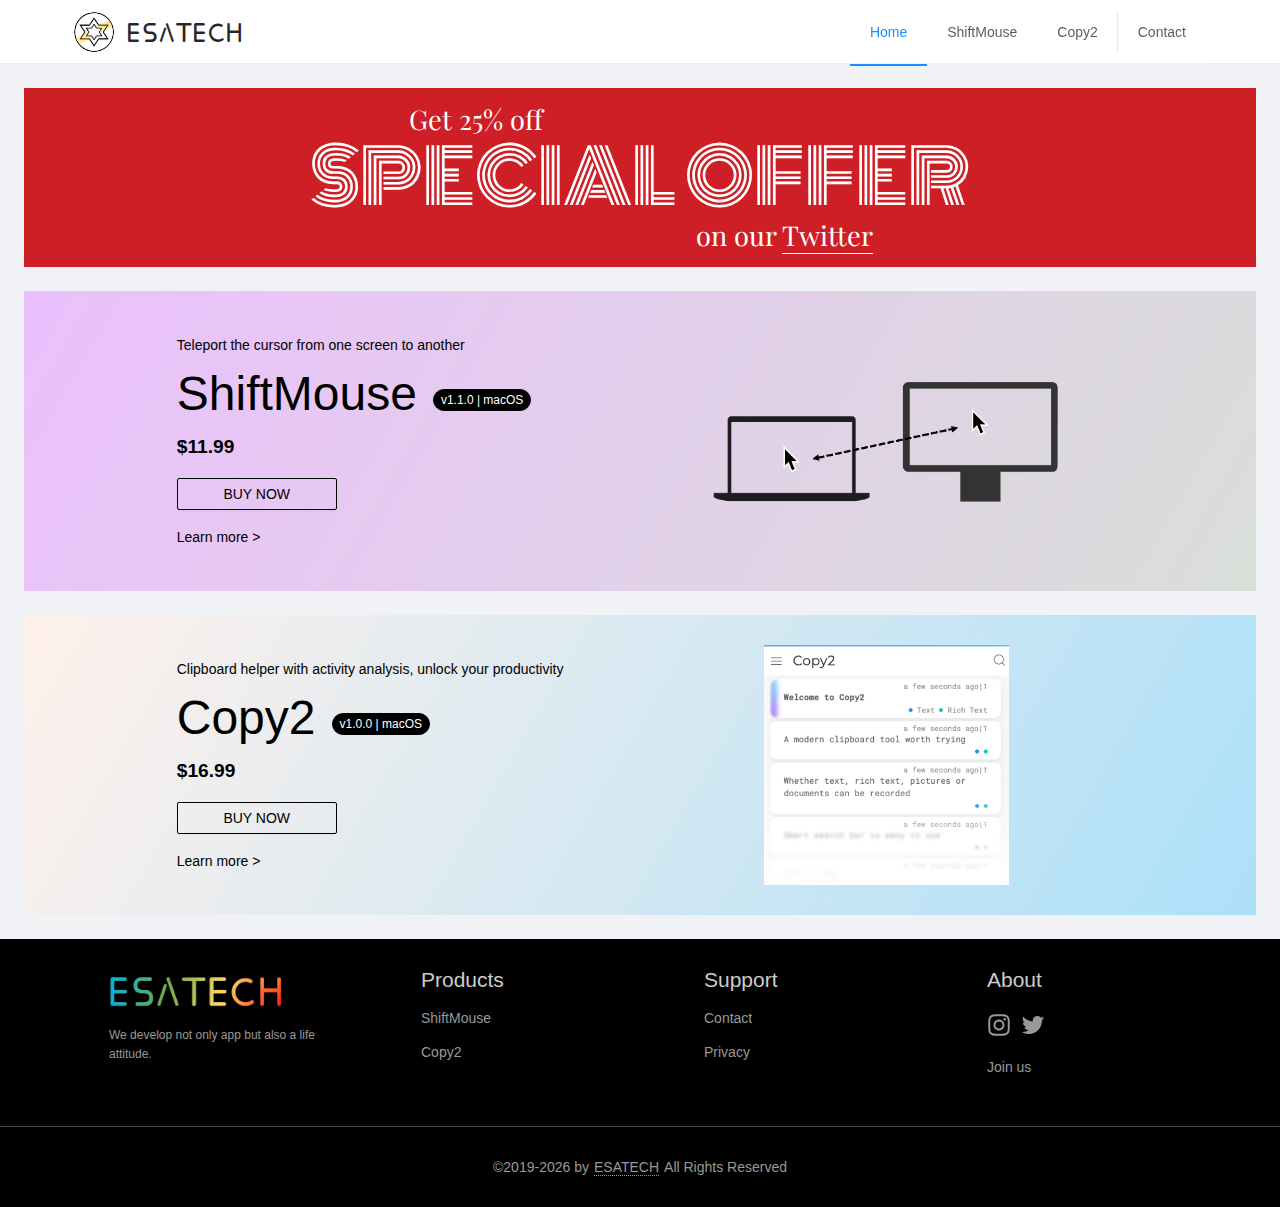
==== index.html @ fe032b63 "init" ====
<!DOCTYPE html><html><head><title data-react-helmet="true"></title>
    <meta charset="utf-8">
    <meta name="viewport" content="width=device-width, initial-scale=1, maximum-scale=1, minimum-scale=1, user-scalable=no">
    <link charset="utf-8" rel="stylesheet" type="text/css" href="https://fonts.googleapis.com/css2?family=Baloo+Chettan+2&family=Fredericka+the+Great&family=Inter:wght@200..900&family=Monoton&family=Montserrat:wght@100;200;300;400;500;600&family=Playfair+Display&display=swap">
    <link rel="stylesheet" href="/umi.css">
    <script>
      window.routerBase = "/";
    </script>
    <script>
      //! umi version: 3.2.3
    </script>
    <title>ESATECH</title>
  <script>
      window.g_useSSR = true;
      window.g_initialProps = {};

    </script>
    </head>
  <body>
    <div id="root"><section class="ant-layout"><header class="ant-layout-header header___1Z92M"><div class="container___3xRsc"><span class="ant-avatar logo___kH473 ant-avatar-lg ant-avatar-circle ant-avatar-image"><img src="[data-uri]"/></span><h1 class="logoText___2MVs7">ESATECH</h1><ul class="ant-menu menu___3fMWW ant-menu-light ant-menu-root ant-menu-horizontal" role="menu"><li class="ant-menu-submenu ant-menu-submenu-horizontal ant-menu-overflowed-submenu" style="display:none" role="menuitem"><div class="ant-menu-submenu-title" role="button" aria-expanded="false" aria-haspopup="true"><span>···</span><i class="ant-menu-submenu-arrow"></i></div></li><li class="ant-menu-item ant-menu-item-only-child ant-menu-item-selected" role="menuitem"><a href="/">Home</a></li><li class="ant-menu-submenu ant-menu-submenu-horizontal ant-menu-overflowed-submenu" style="display:none" role="menuitem"><div class="ant-menu-submenu-title" role="button" aria-expanded="false" aria-haspopup="true"><span>···</span><i class="ant-menu-submenu-arrow"></i></div></li><li class="ant-menu-item ant-menu-item-only-child" role="menuitem"><a href="/app/ShiftMouse">ShiftMouse</a></li><li class="ant-menu-submenu ant-menu-submenu-horizontal ant-menu-overflowed-submenu" style="display:none" role="menuitem"><div class="ant-menu-submenu-title" role="button" aria-expanded="false" aria-haspopup="true"><span>···</span><i class="ant-menu-submenu-arrow"></i></div></li><li class="ant-menu-item splitItem___38Ylj ant-menu-item-only-child" role="menuitem"><a href="/app/Copy2">Copy2</a></li><li class="ant-menu-submenu ant-menu-submenu-horizontal ant-menu-overflowed-submenu" style="display:none" role="menuitem"><div class="ant-menu-submenu-title" role="button" aria-expanded="false" aria-haspopup="true"><span>···</span><i class="ant-menu-submenu-arrow"></i></div></li><li class="ant-menu-item ant-menu-item-only-child" role="menuitem"><a href="/contact">Contact</a></li><li class="ant-menu-submenu ant-menu-submenu-horizontal ant-menu-overflowed-submenu" style="visibility:hidden;position:absolute" role="menuitem"><div class="ant-menu-submenu-title" role="button" aria-expanded="false" aria-haspopup="true"><span>···</span><i class="ant-menu-submenu-arrow"></i></div></li></ul></div></header><main class="ant-layout-content" style="margin-top:64px"><div><div class="container___3xRsc content___22hUj"><div class="box___q2-r1"><p class="text-1___2Z-SQ">Get 25% off</p><p class="title___3ByK3">Special Offer</p><p class="text-2___844mL">on our<!-- --> <a href="https://twitter.com/esatech_app" target="_blank">Twitter</a></p></div></div><div class="container___3xRsc content___22hUj"><div><div class="banner-box___3hjVy box1___1a4L_"><div style="text-align:left;color:#000;position:relative;overflow:hidden;height:100%"><div class="ant-row" style="height:100%;margin:0 10%"><div style="height:100%;display:flex" class="ant-col ant-col-12"><div style="margin:auto 6%"><div>Teleport the cursor from one screen to another</div><div style="width:100%;overflow:hidden"><div style="font-size:3rem;float:left"><span>ShiftMouse</span></div><div style="float:left;margin-top:2rem;margin-left:1rem"><span class="ant-tag tag___1kNsg">v1.1.0<!-- --> | macOS</span></div></div><div><span style="font-weight:bold;font-size:1.2rem">$11.99</span></div><div style="margin-top:1rem"><button type="button" class="ant-btn button-buy___HQk3R ant-btn-background-ghost"><span>BUY NOW</span></button></div><div style="margin-top:1rem"><a class="link-buy___3of18" href="/app/ShiftMouse">Learn more &gt;</a></div></div></div><div style="height:100%" class="ant-col ant-col-12"><div style="height:100%;display:flex"><img src="/static/shiftmouse_banner.c5da4170.png" style="max-width:350px;max-height:140px;margin:auto"/></div></div></div></div></div><div class="banner-box___3hjVy box2___Y7BHp"><div style="text-align:left;color:#000;position:relative;overflow:hidden;height:100%"><div class="ant-row" style="height:100%;margin:0 10%"><div style="height:100%;display:flex" class="ant-col ant-col-12"><div style="margin:auto 6%"><div>Clipboard helper with activity analysis, unlock your productivity</div><div style="width:100%;overflow:hidden"><div style="font-size:3rem;float:left"><span>Copy2</span></div><div style="float:left;margin-top:2rem;margin-left:1rem"><span class="ant-tag tag___1kNsg">v1.0.0<!-- --> | macOS</span></div></div><div><span style="font-weight:bold;font-size:1.2rem">$16.99</span></div><div style="margin-top:1rem"><button type="button" class="ant-btn button-buy___HQk3R ant-btn-background-ghost"><span>BUY NOW</span></button></div><div style="margin-top:1rem"><a class="link-buy___3of18" href="/app/Copy2">Learn more &gt;</a></div></div></div><div style="height:100%" class="ant-col ant-col-12"><div style="height:100%;display:flex"><img src="/static/copy2_banner.95a9041c.png" style="max-height:15rem;margin:auto"/></div></div></div></div></div></div></div></div></main><div><footer class="ant-layout-footer footer___2ETvw"><div class="container___3xRsc"><div class="ant-row"><div class="ant-col ant-col-6 colBlock___33Qjo"><h2 class="logo___3Hrzs"><img src="/static/color-logo.94fc7982.png" class="logo___3Hrzs"/></h2><div class="slogan___275yw"><span>We develop not only app but also a life attitude.</span></div></div><div class="ant-col ant-col-6 colBlock___33Qjo"><h2 class="colBlock___33Qjo">Products</h2><div><a class="colBlock___33Qjo" href="/app/ShiftMouse">ShiftMouse</a><a class="colBlock___33Qjo" href="/app/Copy2">Copy2</a></div></div><div class="ant-col ant-col-6 colBlock___33Qjo"><h2 class="colBlock___33Qjo">Support</h2><div><a class="colBlock___33Qjo" href="/contact">Contact</a><a class="colBlock___33Qjo" href="/policy/privacy">Privacy</a></div></div><div class="ant-col ant-col-6 colBlock___33Qjo"><h2 class="colBlock___33Qjo">About</h2><div><div class="colBlock___33Qjo social-link___yz9YC" style="font-size:1.5rem"><a target="_blank" href="https://www.instagram.com/esatech.app/"><span role="img" aria-label="instagram" class="anticon anticon-instagram"><svg viewBox="64 64 896 896" focusable="false" class="" data-icon="instagram" width="1em" height="1em" fill="currentColor" aria-hidden="true"><path d="M512 306.9c-113.5 0-205.1 91.6-205.1 205.1S398.5 717.1 512 717.1 717.1 625.5 717.1 512 625.5 306.9 512 306.9zm0 338.4c-73.4 0-133.3-59.9-133.3-133.3S438.6 378.7 512 378.7 645.3 438.6 645.3 512 585.4 645.3 512 645.3zm213.5-394.6c-26.5 0-47.9 21.4-47.9 47.9s21.4 47.9 47.9 47.9 47.9-21.3 47.9-47.9a47.84 47.84 0 00-47.9-47.9zM911.8 512c0-55.2.5-109.9-2.6-165-3.1-64-17.7-120.8-64.5-167.6-46.9-46.9-103.6-61.4-167.6-64.5-55.2-3.1-109.9-2.6-165-2.6-55.2 0-109.9-.5-165 2.6-64 3.1-120.8 17.7-167.6 64.5C132.6 226.3 118.1 283 115 347c-3.1 55.2-2.6 109.9-2.6 165s-.5 109.9 2.6 165c3.1 64 17.7 120.8 64.5 167.6 46.9 46.9 103.6 61.4 167.6 64.5 55.2 3.1 109.9 2.6 165 2.6 55.2 0 109.9.5 165-2.6 64-3.1 120.8-17.7 167.6-64.5 46.9-46.9 61.4-103.6 64.5-167.6 3.2-55.1 2.6-109.8 2.6-165zm-88 235.8c-7.3 18.2-16.1 31.8-30.2 45.8-14.1 14.1-27.6 22.9-45.8 30.2C695.2 844.7 570.3 840 512 840c-58.3 0-183.3 4.7-235.9-16.1-18.2-7.3-31.8-16.1-45.8-30.2-14.1-14.1-22.9-27.6-30.2-45.8C179.3 695.2 184 570.3 184 512c0-58.3-4.7-183.3 16.1-235.9 7.3-18.2 16.1-31.8 30.2-45.8s27.6-22.9 45.8-30.2C328.7 179.3 453.7 184 512 184s183.3-4.7 235.9 16.1c18.2 7.3 31.8 16.1 45.8 30.2 14.1 14.1 22.9 27.6 30.2 45.8C844.7 328.7 840 453.7 840 512c0 58.3 4.7 183.2-16.2 235.8z"></path></svg></span></a><a target="_blank" href="https://twitter.com/esatech_app"><span role="img" aria-label="twitter" class="anticon anticon-twitter"><svg viewBox="64 64 896 896" focusable="false" class="" data-icon="twitter" width="1em" height="1em" fill="currentColor" aria-hidden="true"><path d="M928 254.3c-30.6 13.2-63.9 22.7-98.2 26.4a170.1 170.1 0 0075-94 336.64 336.64 0 01-108.2 41.2A170.1 170.1 0 00672 174c-94.5 0-170.5 76.6-170.5 170.6 0 13.2 1.6 26.4 4.2 39.1-141.5-7.4-267.7-75-351.6-178.5a169.32 169.32 0 00-23.2 86.1c0 59.2 30.1 111.4 76 142.1a172 172 0 01-77.1-21.7v2.1c0 82.9 58.6 151.6 136.7 167.4a180.6 180.6 0 01-44.9 5.8c-11.1 0-21.6-1.1-32.2-2.6C211 652 273.9 701.1 348.8 702.7c-58.6 45.9-132 72.9-211.7 72.9-14.3 0-27.5-.5-41.2-2.1C171.5 822 261.2 850 357.8 850 671.4 850 843 590.2 843 364.7c0-7.4 0-14.8-.5-22.2 33.2-24.3 62.3-54.4 85.5-88.2z"></path></svg></span></a></div><a class="colBlock___33Qjo" href="/careers">Join us</a></div></div></div></div></footer><div class="copyrightWrapper___2YLC0"><div class="container___3xRsc"><span class="copyright___2c8dn">©2019-<!-- -->2020<!-- --> by<a href="https://esatech.app" target="_blank" class="copyrightLink___25-hI">ESATECH</a>All Rights Reserved</span></div></div></div></section></div>

    <script src="https://cdn.paddle.com/paddle/paddle.js"></script>
    <script src="https://www.googletagmanager.com/gtag/js?id=UA-167443094-1"></script>
    <script>
      Paddle.Setup({ vendor: 106594 });
    </script>
    <script>
      (function (h, o, t, j, a, r) {
        h.hj =
          h.hj ||
          function () {
            (h.hj.q = h.hj.q || []).push(arguments);
          };
        h._hjSettings = { hjid: 1854551, hjsv: 6 };
        a = o.getElementsByTagName("head")[0];
        r = o.createElement("script");
        r.async = 1;
        r.src = t + h._hjSettings.hjid + j + h._hjSettings.hjsv;
        a.appendChild(r);
      })(window, document, "https://static.hotjar.com/c/hotjar-", ".js?sv=");
    </script>
    <script>
      window.dataLayer = window.dataLayer || [];
      function gtag() {
        dataLayer.push(arguments);
      }
      gtag("js", new Date());
      gtag("config", "UA-167443094-1");
    </script>
    <script src="/umi.js"></script>
  

</body></html>
---- umi.css ----
.second-font{font-family:"Inter",sans-serif}.third-font{font-family:"Fredericka the Great",sans-serif}.fourth-font{font-family:"Baloo Chettan 2",sans-serif}body,html{width:100%;height:100%}input::-ms-clear,input::-ms-reveal{display:none}*,:after,:before{box-sizing:border-box}html{font-family:sans-serif;line-height:1.15;-webkit-text-size-adjust:100%;-ms-text-size-adjust:100%;-ms-overflow-style:scrollbar;-webkit-tap-highlight-color:rgba(0,0,0,0)}@-ms-viewport{width:device-width}article,aside,dialog,figcaption,figure,footer,header,hgroup,main,nav,section{display:block}body{margin:0;color:rgba(0,0,0,.65);font-size:14px;font-family:-apple-system,BlinkMacSystemFont,"Segoe UI",Roboto,"Helvetica Neue",Arial,"Noto Sans",sans-serif,"Apple Color Emoji","Segoe UI Emoji","Segoe UI Symbol","Noto Color Emoji";font-variant:tabular-nums;line-height:1.5715;background-color:#fff;font-feature-settings:"tnum","tnum"}[tabindex="-1"]:focus{outline:none!important}hr{box-sizing:content-box;height:0;overflow:visible}h1,h2,h3,h4,h5,h6{margin-top:0;margin-bottom:.5em;color:rgba(0,0,0,.85);font-weight:500}p{margin-top:0;margin-bottom:1em}abbr[data-original-title],abbr[title]{text-decoration:underline;-webkit-text-decoration:underline dotted;text-decoration:underline dotted;border-bottom:0;cursor:help}address{margin-bottom:1em;font-style:normal;line-height:inherit}input[type=number],input[type=password],input[type=text],textarea{-webkit-appearance:none}dl,ol,ul{margin-top:0;margin-bottom:1em}ol ol,ol ul,ul ol,ul ul{margin-bottom:0}dt{font-weight:500}dd{margin-bottom:.5em;margin-left:0}blockquote{margin:0 0 1em}dfn{font-style:italic}b,strong{font-weight:bolder}small{font-size:80%}sub,sup{position:relative;font-size:75%;line-height:0;vertical-align:baseline}sub{bottom:-.25em}sup{top:-.5em}a{color:#1890ff;text-decoration:none;background-color:transparent;outline:none;cursor:pointer;transition:color .3s;-webkit-text-decoration-skip:objects}a:hover{color:#40a9ff}a:active{color:#096dd9}a:active,a:hover{text-decoration:none;outline:0}a:focus{text-decoration:none;outline:0}a[disabled]{color:rgba(0,0,0,.25);cursor:not-allowed;pointer-events:none}code,kbd,pre,samp{font-size:1em;font-family:"SFMono-Regular",Consolas,"Liberation Mono",Menlo,Courier,monospace}pre{margin-top:0;margin-bottom:1em;overflow:auto}figure{margin:0 0 1em}img{vertical-align:middle;border-style:none}svg:not(:root){overflow:hidden}[role=button],a,area,button,input:not([type=range]),label,select,summary,textarea{touch-action:manipulation}table{border-collapse:collapse}caption{padding-top:.75em;padding-bottom:.3em;color:rgba(0,0,0,.45);text-align:left;caption-side:bottom}th{text-align:inherit}button,input,optgroup,select,textarea{margin:0;color:inherit;font-size:inherit;font-family:inherit;line-height:inherit}button,input{overflow:visible}button,select{text-transform:none}[type=reset],[type=submit],button,html [type=button]{-webkit-appearance:button}[type=button]::-moz-focus-inner,[type=reset]::-moz-focus-inner,[type=submit]::-moz-focus-inner,button::-moz-focus-inner{padding:0;border-style:none}input[type=checkbox],input[type=radio]{box-sizing:border-box;padding:0}input[type=date],input[type=datetime-local],input[type=month],input[type=time]{-webkit-appearance:listbox}textarea{overflow:auto;resize:vertical}fieldset{min-width:0;margin:0;padding:0;border:0}legend{display:block;width:100%;max-width:100%;margin-bottom:.5em;padding:0;color:inherit;font-size:1.5em;line-height:inherit;white-space:normal}progress{vertical-align:baseline}[type=number]::-webkit-inner-spin-button,[type=number]::-webkit-outer-spin-button{height:auto}[type=search]{outline-offset:-2px;-webkit-appearance:none}[type=search]::-webkit-search-cancel-button,[type=search]::-webkit-search-decoration{-webkit-appearance:none}::-webkit-file-upload-button{font:inherit;-webkit-appearance:button}output{display:inline-block}summary{display:list-item}template{display:none}[hidden]{display:none!important}mark{padding:.2em;background-color:#feffe6}::selection{color:#fff;background:#1890ff}.clearfix:before{display:table;content:""}.clearfix:after{display:table;clear:both;content:""}.anticon{display:inline-block;color:inherit;font-style:normal;line-height:0;text-align:center;text-transform:none;vertical-align:-.125em;text-rendering:optimizeLegibility;-webkit-font-smoothing:antialiased;-moz-osx-font-smoothing:grayscale}.anticon>*{line-height:1}.anticon svg{display:inline-block}.anticon:before{display:none}.anticon .anticon-icon{display:block}.anticon[tabindex]{cursor:pointer}.anticon-spin:before{display:inline-block;animation:loadingCircle 1s linear infinite}.anticon-spin{display:inline-block;animation:loadingCircle 1s linear infinite}.fade-appear,.fade-enter{animation-duration:.2s;animation-fill-mode:both;animation-play-state:paused}.fade-leave{animation-duration:.2s;animation-fill-mode:both;animation-play-state:paused}.fade-appear.fade-appear-active,.fade-enter.fade-enter-active{animation-name:antFadeIn;animation-play-state:running}.fade-leave.fade-leave-active{animation-name:antFadeOut;animation-play-state:running;pointer-events:none}.fade-appear,.fade-enter{opacity:0;animation-timing-function:linear}.fade-leave{animation-timing-function:linear}@keyframes antFadeIn{0%{opacity:0}to{opacity:1}}@keyframes antFadeOut{0%{opacity:1}to{opacity:0}}.move-up-appear,.move-up-enter{animation-duration:.2s;animation-fill-mode:both;animation-play-state:paused}.move-up-leave{animation-duration:.2s;animation-fill-mode:both;animation-play-state:paused}.move-up-appear.move-up-appear-active,.move-up-enter.move-up-enter-active{animation-name:antMoveUpIn;animation-play-state:running}.move-up-leave.move-up-leave-active{animation-name:antMoveUpOut;animation-play-state:running;pointer-events:none}.move-up-appear,.move-up-enter{opacity:0;animation-timing-function:cubic-bezier(.08,.82,.17,1)}.move-up-leave{animation-timing-function:cubic-bezier(.6,.04,.98,.34)}.move-down-appear,.move-down-enter{animation-duration:.2s;animation-fill-mode:both;animation-play-state:paused}.move-down-leave{animation-duration:.2s;animation-fill-mode:both;animation-play-state:paused}.move-down-appear.move-down-appear-active,.move-down-enter.move-down-enter-active{animation-name:antMoveDownIn;animation-play-state:running}.move-down-leave.move-down-leave-active{animation-name:antMoveDownOut;animation-play-state:running;pointer-events:none}.move-down-appear,.move-down-enter{opacity:0;animation-timing-function:cubic-bezier(.08,.82,.17,1)}.move-down-leave{animation-timing-function:cubic-bezier(.6,.04,.98,.34)}.move-left-appear,.move-left-enter{animation-duration:.2s;animation-fill-mode:both;animation-play-state:paused}.move-left-leave{animation-duration:.2s;animation-fill-mode:both;animation-play-state:paused}.move-left-appear.move-left-appear-active,.move-left-enter.move-left-enter-active{animation-name:antMoveLeftIn;animation-play-state:running}.move-left-leave.move-left-leave-active{animation-name:antMoveLeftOut;animation-play-state:running;pointer-events:none}.move-left-appear,.move-left-enter{opacity:0;animation-timing-function:cubic-bezier(.08,.82,.17,1)}.move-left-leave{animation-timing-function:cubic-bezier(.6,.04,.98,.34)}.move-right-appear,.move-right-enter{animation-duration:.2s;animation-fill-mode:both;animation-play-state:paused}.move-right-leave{animation-duration:.2s;animation-fill-mode:both;animation-play-state:paused}.move-right-appear.move-right-appear-active,.move-right-enter.move-right-enter-active{animation-name:antMoveRightIn;animation-play-state:running}.move-right-leave.move-right-leave-active{animation-name:antMoveRightOut;animation-play-state:running;pointer-events:none}.move-right-appear,.move-right-enter{opacity:0;animation-timing-function:cubic-bezier(.08,.82,.17,1)}.move-right-leave{animation-timing-function:cubic-bezier(.6,.04,.98,.34)}@keyframes antMoveDownIn{0%{transform:translateY(100%);transform-origin:0 0;opacity:0}to{transform:translateY(0);transform-origin:0 0;opacity:1}}@keyframes antMoveDownOut{0%{transform:translateY(0);transform-origin:0 0;opacity:1}to{transform:translateY(100%);transform-origin:0 0;opacity:0}}@keyframes antMoveLeftIn{0%{transform:translateX(-100%);transform-origin:0 0;opacity:0}to{transform:translateX(0);transform-origin:0 0;opacity:1}}@keyframes antMoveLeftOut{0%{transform:translateX(0);transform-origin:0 0;opacity:1}to{transform:translateX(-100%);transform-origin:0 0;opacity:0}}@keyframes antMoveRightIn{0%{transform:translateX(100%);transform-origin:0 0;opacity:0}to{transform:translateX(0);transform-origin:0 0;opacity:1}}@keyframes antMoveRightOut{0%{transform:translateX(0);transform-origin:0 0;opacity:1}to{transform:translateX(100%);transform-origin:0 0;opacity:0}}@keyframes antMoveUpIn{0%{transform:translateY(-100%);transform-origin:0 0;opacity:0}to{transform:translateY(0);transform-origin:0 0;opacity:1}}@keyframes antMoveUpOut{0%{transform:translateY(0);transform-origin:0 0;opacity:1}to{transform:translateY(-100%);transform-origin:0 0;opacity:0}}@keyframes loadingCircle{to{transform:rotate(1turn)}}[ant-click-animating-without-extra-node=true],[ant-click-animating=true]{position:relative}html{--antd-wave-shadow-color:#1890ff;--scroll-bar:0}.ant-click-animating-node,[ant-click-animating-without-extra-node=true]:after{position:absolute;top:0;right:0;bottom:0;left:0;display:block;border-radius:inherit;box-shadow:0 0 0 0 #1890ff;box-shadow:0 0 0 0 var(--antd-wave-shadow-color);opacity:.2;animation:fadeEffect 2s cubic-bezier(.08,.82,.17,1),waveEffect .4s cubic-bezier(.08,.82,.17,1);animation-fill-mode:forwards;content:"";pointer-events:none}@keyframes waveEffect{to{box-shadow:0 0 0 #1890ff;box-shadow:0 0 0 6px #1890ff;box-shadow:0 0 0 6px var(--antd-wave-shadow-color)}}@keyframes fadeEffect{to{opacity:0}}.slide-up-appear,.slide-up-enter{animation-duration:.2s;animation-fill-mode:both;animation-play-state:paused}.slide-up-leave{animation-duration:.2s;animation-fill-mode:both;animation-play-state:paused}.slide-up-appear.slide-up-appear-active,.slide-up-enter.slide-up-enter-active{animation-name:antSlideUpIn;animation-play-state:running}.slide-up-leave.slide-up-leave-active{animation-name:antSlideUpOut;animation-play-state:running;pointer-events:none}.slide-up-appear,.slide-up-enter{opacity:0;animation-timing-function:cubic-bezier(.23,1,.32,1)}.slide-up-leave{animation-timing-function:cubic-bezier(.755,.05,.855,.06)}.slide-down-appear,.slide-down-enter{animation-duration:.2s;animation-fill-mode:both;animation-play-state:paused}.slide-down-leave{animation-duration:.2s;animation-fill-mode:both;animation-play-state:paused}.slide-down-appear.slide-down-appear-active,.slide-down-enter.slide-down-enter-active{animation-name:antSlideDownIn;animation-play-state:running}.slide-down-leave.slide-down-leave-active{animation-name:antSlideDownOut;animation-play-state:running;pointer-events:none}.slide-down-appear,.slide-down-enter{opacity:0;animation-timing-function:cubic-bezier(.23,1,.32,1)}.slide-down-leave{animation-timing-function:cubic-bezier(.755,.05,.855,.06)}.slide-left-appear,.slide-left-enter{animation-duration:.2s;animation-fill-mode:both;animation-play-state:paused}.slide-left-leave{animation-duration:.2s;animation-fill-mode:both;animation-play-state:paused}.slide-left-appear.slide-left-appear-active,.slide-left-enter.slide-left-enter-active{animation-name:antSlideLeftIn;animation-play-state:running}.slide-left-leave.slide-left-leave-active{animation-name:antSlideLeftOut;animation-play-state:running;pointer-events:none}.slide-left-appear,.slide-left-enter{opacity:0;animation-timing-function:cubic-bezier(.23,1,.32,1)}.slide-left-leave{animation-timing-function:cubic-bezier(.755,.05,.855,.06)}.slide-right-appear,.slide-right-enter{animation-duration:.2s;animation-fill-mode:both;animation-play-state:paused}.slide-right-leave{animation-duration:.2s;animation-fill-mode:both;animation-play-state:paused}.slide-right-appear.slide-right-appear-active,.slide-right-enter.slide-right-enter-active{animation-name:antSlideRightIn;animation-play-state:running}.slide-right-leave.slide-right-leave-active{animation-name:antSlideRightOut;animation-play-state:running;pointer-events:none}.slide-right-appear,.slide-right-enter{opacity:0;animation-timing-function:cubic-bezier(.23,1,.32,1)}.slide-right-leave{animation-timing-function:cubic-bezier(.755,.05,.855,.06)}@keyframes antSlideUpIn{0%{transform:scaleY(.8);transform-origin:0 0;opacity:0}to{transform:scaleY(1);transform-origin:0 0;opacity:1}}@keyframes antSlideUpOut{0%{transform:scaleY(1);transform-origin:0 0;opacity:1}to{transform:scaleY(.8);transform-origin:0 0;opacity:0}}@keyframes antSlideDownIn{0%{transform:scaleY(.8);transform-origin:100% 100%;opacity:0}to{transform:scaleY(1);transform-origin:100% 100%;opacity:1}}@keyframes antSlideDownOut{0%{transform:scaleY(1);transform-origin:100% 100%;opacity:1}to{transform:scaleY(.8);transform-origin:100% 100%;opacity:0}}@keyframes antSlideLeftIn{0%{transform:scaleX(.8);transform-origin:0 0;opacity:0}to{transform:scaleX(1);transform-origin:0 0;opacity:1}}@keyframes antSlideLeftOut{0%{transform:scaleX(1);transform-origin:0 0;opacity:1}to{transform:scaleX(.8);transform-origin:0 0;opacity:0}}@keyframes antSlideRightIn{0%{transform:scaleX(.8);transform-origin:100% 0;opacity:0}to{transform:scaleX(1);transform-origin:100% 0;opacity:1}}@keyframes antSlideRightOut{0%{transform:scaleX(1);transform-origin:100% 0;opacity:1}to{transform:scaleX(.8);transform-origin:100% 0;opacity:0}}.zoom-appear,.zoom-enter{animation-duration:.2s;animation-fill-mode:both;animation-play-state:paused}.zoom-leave{animation-duration:.2s;animation-fill-mode:both;animation-play-state:paused}.zoom-appear.zoom-appear-active,.zoom-enter.zoom-enter-active{animation-name:antZoomIn;animation-play-state:running}.zoom-leave.zoom-leave-active{animation-name:antZoomOut;animation-play-state:running;pointer-events:none}.zoom-appear,.zoom-enter{transform:scale(0);opacity:0;animation-timing-function:cubic-bezier(.08,.82,.17,1)}.zoom-leave{animation-timing-function:cubic-bezier(.78,.14,.15,.86)}.zoom-big-appear,.zoom-big-enter{animation-duration:.2s;animation-fill-mode:both;animation-play-state:paused}.zoom-big-leave{animation-duration:.2s;animation-fill-mode:both;animation-play-state:paused}.zoom-big-appear.zoom-big-appear-active,.zoom-big-enter.zoom-big-enter-active{animation-name:antZoomBigIn;animation-play-state:running}.zoom-big-leave.zoom-big-leave-active{animation-name:antZoomBigOut;animation-play-state:running;pointer-events:none}.zoom-big-appear,.zoom-big-enter{transform:scale(0);opacity:0;animation-timing-function:cubic-bezier(.08,.82,.17,1)}.zoom-big-leave{animation-timing-function:cubic-bezier(.78,.14,.15,.86)}.zoom-big-fast-appear,.zoom-big-fast-enter{animation-duration:.1s;animation-fill-mode:both;animation-play-state:paused}.zoom-big-fast-leave{animation-duration:.1s;animation-fill-mode:both;animation-play-state:paused}.zoom-big-fast-appear.zoom-big-fast-appear-active,.zoom-big-fast-enter.zoom-big-fast-enter-active{animation-name:antZoomBigIn;animation-play-state:running}.zoom-big-fast-leave.zoom-big-fast-leave-active{animation-name:antZoomBigOut;animation-play-state:running;pointer-events:none}.zoom-big-fast-appear,.zoom-big-fast-enter{transform:scale(0);opacity:0;animation-timing-function:cubic-bezier(.08,.82,.17,1)}.zoom-big-fast-leave{animation-timing-function:cubic-bezier(.78,.14,.15,.86)}.zoom-up-appear,.zoom-up-enter{animation-duration:.2s;animation-fill-mode:both;animation-play-state:paused}.zoom-up-leave{animation-duration:.2s;animation-fill-mode:both;animation-play-state:paused}.zoom-up-appear.zoom-up-appear-active,.zoom-up-enter.zoom-up-enter-active{animation-name:antZoomUpIn;animation-play-state:running}.zoom-up-leave.zoom-up-leave-active{animation-name:antZoomUpOut;animation-play-state:running;pointer-events:none}.zoom-up-appear,.zoom-up-enter{transform:scale(0);opacity:0;animation-timing-function:cubic-bezier(.08,.82,.17,1)}.zoom-up-leave{animation-timing-function:cubic-bezier(.78,.14,.15,.86)}.zoom-down-appear,.zoom-down-enter{animation-duration:.2s;animation-fill-mode:both;animation-play-state:paused}.zoom-down-leave{animation-duration:.2s;animation-fill-mode:both;animation-play-state:paused}.zoom-down-appear.zoom-down-appear-active,.zoom-down-enter.zoom-down-enter-active{animation-name:antZoomDownIn;animation-play-state:running}.zoom-down-leave.zoom-down-leave-active{animation-name:antZoomDownOut;animation-play-state:running;pointer-events:none}.zoom-down-appear,.zoom-down-enter{transform:scale(0);opacity:0;animation-timing-function:cubic-bezier(.08,.82,.17,1)}.zoom-down-leave{animation-timing-function:cubic-bezier(.78,.14,.15,.86)}.zoom-left-appear,.zoom-left-enter{animation-duration:.2s;animation-fill-mode:both;animation-play-state:paused}.zoom-left-leave{animation-duration:.2s;animation-fill-mode:both;animation-play-state:paused}.zoom-left-appear.zoom-left-appear-active,.zoom-left-enter.zoom-left-enter-active{animation-name:antZoomLeftIn;animation-play-state:running}.zoom-left-leave.zoom-left-leave-active{animation-name:antZoomLeftOut;animation-play-state:running;pointer-events:none}.zoom-left-appear,.zoom-left-enter{transform:scale(0);opacity:0;animation-timing-function:cubic-bezier(.08,.82,.17,1)}.zoom-left-leave{animation-timing-function:cubic-bezier(.78,.14,.15,.86)}.zoom-right-appear,.zoom-right-enter{animation-duration:.2s;animation-fill-mode:both;animation-play-state:paused}.zoom-right-leave{animation-duration:.2s;animation-fill-mode:both;animation-play-state:paused}.zoom-right-appear.zoom-right-appear-active,.zoom-right-enter.zoom-right-enter-active{animation-name:antZoomRightIn;animation-play-state:running}.zoom-right-leave.zoom-right-leave-active{animation-name:antZoomRightOut;animation-play-state:running;pointer-events:none}.zoom-right-appear,.zoom-right-enter{transform:scale(0);opacity:0;animation-timing-function:cubic-bezier(.08,.82,.17,1)}.zoom-right-leave{animation-timing-function:cubic-bezier(.78,.14,.15,.86)}@keyframes antZoomIn{0%{transform:scale(.2);opacity:0}to{transform:scale(1);opacity:1}}@keyframes antZoomOut{0%{transform:scale(1)}to{transform:scale(.2);opacity:0}}@keyframes antZoomBigIn{0%{transform:scale(.8);opacity:0}to{transform:scale(1);opacity:1}}@keyframes antZoomBigOut{0%{transform:scale(1)}to{transform:scale(.8);opacity:0}}@keyframes antZoomUpIn{0%{transform:scale(.8);transform-origin:50% 0;opacity:0}to{transform:scale(1);transform-origin:50% 0}}@keyframes antZoomUpOut{0%{transform:scale(1);transform-origin:50% 0}to{transform:scale(.8);transform-origin:50% 0;opacity:0}}@keyframes antZoomLeftIn{0%{transform:scale(.8);transform-origin:0 50%;opacity:0}to{transform:scale(1);transform-origin:0 50%}}@keyframes antZoomLeftOut{0%{transform:scale(1);transform-origin:0 50%}to{transform:scale(.8);transform-origin:0 50%;opacity:0}}@keyframes antZoomRightIn{0%{transform:scale(.8);transform-origin:100% 50%;opacity:0}to{transform:scale(1);transform-origin:100% 50%}}@keyframes antZoomRightOut{0%{transform:scale(1);transform-origin:100% 50%}to{transform:scale(.8);transform-origin:100% 50%;opacity:0}}@keyframes antZoomDownIn{0%{transform:scale(.8);transform-origin:50% 100%;opacity:0}to{transform:scale(1);transform-origin:50% 100%}}@keyframes antZoomDownOut{0%{transform:scale(1);transform-origin:50% 100%}to{transform:scale(.8);transform-origin:50% 100%;opacity:0}}.ant-motion-collapse-legacy{overflow:hidden}.ant-motion-collapse-legacy-active{transition:height .15s cubic-bezier(.645,.045,.355,1),opacity .15s cubic-bezier(.645,.045,.355,1)!important}.ant-motion-collapse{overflow:hidden;transition:height .15s cubic-bezier(.645,.045,.355,1),opacity .15s cubic-bezier(.645,.045,.355,1)!important}.ant-layout{display:flex;flex:auto;flex-direction:column;min-height:0;background:#f0f2f5}.ant-layout,.ant-layout *{box-sizing:border-box}.ant-layout.ant-layout-has-sider{flex-direction:row}.ant-layout.ant-layout-has-sider>.ant-layout,.ant-layout.ant-layout-has-sider>.ant-layout-content{overflow-x:hidden}.ant-layout-footer,.ant-layout-header{flex:0 0 auto}.ant-layout-header{height:64px;padding:0 50px;color:rgba(0,0,0,.65);line-height:64px;background:#fff}.ant-layout-footer{padding:24px 50px;color:rgba(0,0,0,.65);font-size:14px;background:#f0f2f5}.ant-layout-content{flex:auto;min-height:0}.ant-layout-sider{position:relative;min-width:0;background:#fff;transition:all .2s}.ant-layout-sider-children{height:100%;margin-top:-.1px;padding-top:.1px}.ant-layout-sider-has-trigger{padding-bottom:48px}.ant-layout-sider-right{order:1}.ant-layout-sider-trigger{position:fixed;bottom:0;z-index:1;height:48px;color:#fff;line-height:48px;text-align:center;background:#002140;cursor:pointer;transition:all .2s}.ant-layout-sider-zero-width>*{overflow:hidden}.ant-layout-sider-zero-width-trigger{position:absolute;top:64px;right:-36px;z-index:1;width:36px;height:42px;color:#fff;font-size:18px;line-height:42px;text-align:center;background:#fff;border-radius:0 2px 2px 0;cursor:pointer;transition:background .3s ease}.ant-layout-sider-zero-width-trigger:hover{background:#fff}.ant-layout-sider-zero-width-trigger-right{left:-36px;border-radius:2px 0 0 2px}.ant-layout-sider-light{background:#fff}.ant-layout-sider-light .ant-layout-sider-trigger{color:rgba(0,0,0,.65);background:#fff}.ant-layout-sider-light .ant-layout-sider-zero-width-trigger{color:rgba(0,0,0,.65);background:#fff}.ant-layout-rtl{direction:rtl}.ant-avatar{box-sizing:border-box;margin:0;padding:0;color:rgba(0,0,0,.65);font-size:14px;font-variant:tabular-nums;line-height:1.5715;list-style:none;font-feature-settings:"tnum","tnum";position:relative;display:inline-block;overflow:hidden;color:#fff;white-space:nowrap;text-align:center;vertical-align:middle;background:#ccc;width:32px;height:32px;line-height:32px;border-radius:50%}.ant-avatar-image{background:transparent}.ant-avatar-string{position:absolute;left:50%;transform-origin:0 center}.ant-avatar.ant-avatar-icon{font-size:18px}.ant-avatar.ant-avatar-icon>.anticon{margin:0}.ant-avatar-lg{width:40px;height:40px;line-height:40px;border-radius:50%}.ant-avatar-lg-string{position:absolute;left:50%;transform-origin:0 center}.ant-avatar-lg.ant-avatar-icon{font-size:24px}.ant-avatar-lg.ant-avatar-icon>.anticon{margin:0}.ant-avatar-sm{width:24px;height:24px;line-height:24px;border-radius:50%}.ant-avatar-sm-string{position:absolute;left:50%;transform-origin:0 center}.ant-avatar-sm.ant-avatar-icon{font-size:14px}.ant-avatar-sm.ant-avatar-icon>.anticon{margin:0}.ant-avatar-square{border-radius:2px}.ant-avatar>img{display:block;width:100%;height:100%;object-fit:cover}.ant-menu{box-sizing:border-box;font-variant:tabular-nums;line-height:1.5715;font-feature-settings:"tnum","tnum";margin:0;padding:0;color:rgba(0,0,0,.65);font-size:14px;line-height:0;text-align:left;list-style:none;background:#fff;outline:none;box-shadow:0 3px 6px -4px rgba(0,0,0,.12),0 6px 16px 0 rgba(0,0,0,.08),0 9px 28px 8px rgba(0,0,0,.05);transition:background .3s,width .2s}.ant-menu:before{display:table;content:""}.ant-menu:after{display:table;clear:both;content:""}.ant-menu ol,.ant-menu ul{margin:0;padding:0;list-style:none}.ant-menu-hidden{display:none}.ant-menu-item-group-title{height:1.5715;padding:8px 16px;color:rgba(0,0,0,.45);font-size:14px;line-height:1.5715;transition:all .3s}.ant-menu-submenu,.ant-menu-submenu-inline{transition:border-color .3s cubic-bezier(.645,.045,.355,1),background .3s cubic-bezier(.645,.045,.355,1),padding .15s cubic-bezier(.645,.045,.355,1)}.ant-menu-submenu-selected{color:#1890ff}.ant-menu-item:active,.ant-menu-submenu-title:active{background:#e6f7ff}.ant-menu-submenu .ant-menu-sub{cursor:auto;transition:background .3s cubic-bezier(.645,.045,.355,1),padding .3s cubic-bezier(.645,.045,.355,1)}.ant-menu-item a{color:rgba(0,0,0,.65)}.ant-menu-item a:hover{color:#1890ff}.ant-menu-item a:before{position:absolute;top:0;right:0;bottom:0;left:0;background-color:transparent;content:""}.ant-menu-item>.ant-badge a{color:rgba(0,0,0,.65)}.ant-menu-item>.ant-badge a:hover{color:#1890ff}.ant-menu-item-divider{height:1px;overflow:hidden;line-height:0;background-color:#f0f0f0}.ant-menu-item-active,.ant-menu-item:hover,.ant-menu-submenu-active,.ant-menu-submenu-title:hover,.ant-menu:not(.ant-menu-inline) .ant-menu-submenu-open{color:#1890ff}.ant-menu-horizontal .ant-menu-item,.ant-menu-horizontal .ant-menu-submenu{margin-top:-1px}.ant-menu-horizontal>.ant-menu-item-active,.ant-menu-horizontal>.ant-menu-item:hover,.ant-menu-horizontal>.ant-menu-submenu .ant-menu-submenu-title:hover{background-color:transparent}.ant-menu-item-selected{color:#1890ff}.ant-menu-item-selected a,.ant-menu-item-selected a:hover{color:#1890ff}.ant-menu:not(.ant-menu-horizontal) .ant-menu-item-selected{background-color:#e6f7ff}.ant-menu-inline,.ant-menu-vertical,.ant-menu-vertical-left{border-right:1px solid #f0f0f0}.ant-menu-vertical-right{border-left:1px solid #f0f0f0}.ant-menu-vertical-left.ant-menu-sub,.ant-menu-vertical-right.ant-menu-sub,.ant-menu-vertical.ant-menu-sub{min-width:160px;max-height:calc(100vh - 100px);padding:0;overflow:hidden;border-right:0;transform-origin:0 0}.ant-menu-vertical-left.ant-menu-sub:not(.zoom-big-enter-active):not(.zoom-big-leave-active),.ant-menu-vertical-right.ant-menu-sub:not(.zoom-big-enter-active):not(.zoom-big-leave-active),.ant-menu-vertical.ant-menu-sub:not(.zoom-big-enter-active):not(.zoom-big-leave-active){overflow-x:hidden;overflow-y:auto}.ant-menu-vertical-left.ant-menu-sub .ant-menu-item,.ant-menu-vertical-right.ant-menu-sub .ant-menu-item,.ant-menu-vertical.ant-menu-sub .ant-menu-item{left:0;margin-left:0;border-right:0}.ant-menu-vertical-left.ant-menu-sub .ant-menu-item:after,.ant-menu-vertical-right.ant-menu-sub .ant-menu-item:after,.ant-menu-vertical.ant-menu-sub .ant-menu-item:after{border-right:0}.ant-menu-vertical-left.ant-menu-sub>.ant-menu-item,.ant-menu-vertical-left.ant-menu-sub>.ant-menu-submenu,.ant-menu-vertical-right.ant-menu-sub>.ant-menu-item,.ant-menu-vertical-right.ant-menu-sub>.ant-menu-submenu,.ant-menu-vertical.ant-menu-sub>.ant-menu-item,.ant-menu-vertical.ant-menu-sub>.ant-menu-submenu{transform-origin:0 0}.ant-menu-horizontal.ant-menu-sub{min-width:114px}.ant-menu-item,.ant-menu-submenu-title{position:relative;display:block;margin:0;padding:0 20px;white-space:nowrap;cursor:pointer;transition:color .3s cubic-bezier(.645,.045,.355,1),border-color .3s cubic-bezier(.645,.045,.355,1),background .3s cubic-bezier(.645,.045,.355,1),padding .15s cubic-bezier(.645,.045,.355,1)}.ant-menu-item .anticon,.ant-menu-submenu-title .anticon{min-width:14px;margin-right:10px;font-size:14px;transition:font-size .15s cubic-bezier(.215,.61,.355,1),margin .3s cubic-bezier(.645,.045,.355,1)}.ant-menu-item .anticon+span,.ant-menu-submenu-title .anticon+span{opacity:1;transition:opacity .3s cubic-bezier(.645,.045,.355,1),width .3s cubic-bezier(.645,.045,.355,1)}.ant-menu-item.ant-menu-item-only-child>.anticon,.ant-menu-submenu-title.ant-menu-item-only-child>.anticon{margin-right:0}.ant-menu>.ant-menu-item-divider{height:1px;margin:1px 0;padding:0;overflow:hidden;line-height:0;background-color:#f0f0f0}.ant-menu-submenu-popup{position:absolute;z-index:1050;border-radius:2px;box-shadow:none}.ant-menu-submenu-popup:before{position:absolute;top:-7px;right:0;bottom:0;left:0;width:100%;height:100%;opacity:.0001;content:" "}.ant-menu-submenu-placement-rightTop:before{top:0;left:-7px}.ant-menu-submenu>.ant-menu{background-color:#fff;border-radius:2px}.ant-menu-submenu>.ant-menu-submenu-title:after{transition:transform .3s cubic-bezier(.645,.045,.355,1)}.ant-menu-submenu-popup>.ant-menu{background-color:#fff}.ant-menu-submenu-inline>.ant-menu-submenu-title .ant-menu-submenu-arrow,.ant-menu-submenu-vertical-left>.ant-menu-submenu-title .ant-menu-submenu-arrow,.ant-menu-submenu-vertical-right>.ant-menu-submenu-title .ant-menu-submenu-arrow,.ant-menu-submenu-vertical>.ant-menu-submenu-title .ant-menu-submenu-arrow{position:absolute;top:50%;right:16px;width:10px;transition:transform .3s cubic-bezier(.645,.045,.355,1)}.ant-menu-submenu-inline>.ant-menu-submenu-title .ant-menu-submenu-arrow:after,.ant-menu-submenu-inline>.ant-menu-submenu-title .ant-menu-submenu-arrow:before,.ant-menu-submenu-vertical-left>.ant-menu-submenu-title .ant-menu-submenu-arrow:after,.ant-menu-submenu-vertical-left>.ant-menu-submenu-title .ant-menu-submenu-arrow:before,.ant-menu-submenu-vertical-right>.ant-menu-submenu-title .ant-menu-submenu-arrow:after,.ant-menu-submenu-vertical-right>.ant-menu-submenu-title .ant-menu-submenu-arrow:before,.ant-menu-submenu-vertical>.ant-menu-submenu-title .ant-menu-submenu-arrow:after,.ant-menu-submenu-vertical>.ant-menu-submenu-title .ant-menu-submenu-arrow:before{position:absolute;width:6px;height:1.5px;background-image:linear-gradient(90deg,rgba(0,0,0,.65),rgba(0,0,0,.65));border-radius:2px;transition:background .3s cubic-bezier(.645,.045,.355,1),transform .3s cubic-bezier(.645,.045,.355,1),top .3s cubic-bezier(.645,.045,.355,1);content:""}.ant-menu-submenu-inline>.ant-menu-submenu-title .ant-menu-submenu-arrow:before,.ant-menu-submenu-vertical-left>.ant-menu-submenu-title .ant-menu-submenu-arrow:before,.ant-menu-submenu-vertical-right>.ant-menu-submenu-title .ant-menu-submenu-arrow:before,.ant-menu-submenu-vertical>.ant-menu-submenu-title .ant-menu-submenu-arrow:before{transform:rotate(45deg) translateY(-2px)}.ant-menu-submenu-inline>.ant-menu-submenu-title .ant-menu-submenu-arrow:after,.ant-menu-submenu-vertical-left>.ant-menu-submenu-title .ant-menu-submenu-arrow:after,.ant-menu-submenu-vertical-right>.ant-menu-submenu-title .ant-menu-submenu-arrow:after,.ant-menu-submenu-vertical>.ant-menu-submenu-title .ant-menu-submenu-arrow:after{transform:rotate(-45deg) translateY(2px)}.ant-menu-submenu-inline>.ant-menu-submenu-title:hover .ant-menu-submenu-arrow:after,.ant-menu-submenu-inline>.ant-menu-submenu-title:hover .ant-menu-submenu-arrow:before,.ant-menu-submenu-vertical-left>.ant-menu-submenu-title:hover .ant-menu-submenu-arrow:after,.ant-menu-submenu-vertical-left>.ant-menu-submenu-title:hover .ant-menu-submenu-arrow:before,.ant-menu-submenu-vertical-right>.ant-menu-submenu-title:hover .ant-menu-submenu-arrow:after,.ant-menu-submenu-vertical-right>.ant-menu-submenu-title:hover .ant-menu-submenu-arrow:before,.ant-menu-submenu-vertical>.ant-menu-submenu-title:hover .ant-menu-submenu-arrow:after,.ant-menu-submenu-vertical>.ant-menu-submenu-title:hover .ant-menu-submenu-arrow:before{background:linear-gradient(90deg,#1890ff,#1890ff)}.ant-menu-submenu-vertical-left>.ant-menu-submenu-title .ant-menu-submenu-arrow:before,.ant-menu-submenu-vertical-right>.ant-menu-submenu-title .ant-menu-submenu-arrow:before,.ant-menu-submenu-vertical>.ant-menu-submenu-title .ant-menu-submenu-arrow:before{transform:rotate(45deg) translateY(-2px)}.ant-menu-submenu-vertical-left>.ant-menu-submenu-title .ant-menu-submenu-arrow:after,.ant-menu-submenu-vertical-right>.ant-menu-submenu-title .ant-menu-submenu-arrow:after,.ant-menu-submenu-vertical>.ant-menu-submenu-title .ant-menu-submenu-arrow:after{transform:rotate(-45deg) translateY(2px)}.ant-menu-submenu-inline>.ant-menu-submenu-title .ant-menu-submenu-arrow:before{transform:rotate(-45deg) translateX(2px)}.ant-menu-submenu-inline>.ant-menu-submenu-title .ant-menu-submenu-arrow:after{transform:rotate(45deg) translateX(-2px)}.ant-menu-submenu-open.ant-menu-submenu-inline>.ant-menu-submenu-title .ant-menu-submenu-arrow{transform:translateY(-2px)}.ant-menu-submenu-open.ant-menu-submenu-inline>.ant-menu-submenu-title .ant-menu-submenu-arrow:after{transform:rotate(-45deg) translateX(-2px)}.ant-menu-submenu-open.ant-menu-submenu-inline>.ant-menu-submenu-title .ant-menu-submenu-arrow:before{transform:rotate(45deg) translateX(2px)}.ant-menu-vertical-left .ant-menu-submenu-selected,.ant-menu-vertical-right .ant-menu-submenu-selected,.ant-menu-vertical .ant-menu-submenu-selected{color:#1890ff}.ant-menu-vertical-left .ant-menu-submenu-selected a,.ant-menu-vertical-right .ant-menu-submenu-selected a,.ant-menu-vertical .ant-menu-submenu-selected a{color:#1890ff}.ant-menu-horizontal{line-height:46px;white-space:nowrap;border:0;border-bottom:1px solid #f0f0f0;box-shadow:none}.ant-menu-horizontal>.ant-menu-item,.ant-menu-horizontal>.ant-menu-submenu{position:relative;top:1px;display:inline-block;vertical-align:bottom;border-bottom:2px solid transparent}.ant-menu-horizontal>.ant-menu-item-active,.ant-menu-horizontal>.ant-menu-item-open,.ant-menu-horizontal>.ant-menu-item-selected,.ant-menu-horizontal>.ant-menu-item:hover,.ant-menu-horizontal>.ant-menu-submenu-active,.ant-menu-horizontal>.ant-menu-submenu-open,.ant-menu-horizontal>.ant-menu-submenu-selected,.ant-menu-horizontal>.ant-menu-submenu:hover{color:#1890ff;border-bottom:2px solid #1890ff}.ant-menu-horizontal>.ant-menu-item a{color:rgba(0,0,0,.65)}.ant-menu-horizontal>.ant-menu-item a:hover{color:#1890ff}.ant-menu-horizontal>.ant-menu-item a:before{bottom:-2px}.ant-menu-horizontal>.ant-menu-item-selected a{color:#1890ff}.ant-menu-horizontal:after{display:block;clear:both;height:0;content:"\20"}.ant-menu-inline .ant-menu-item,.ant-menu-vertical-left .ant-menu-item,.ant-menu-vertical-right .ant-menu-item,.ant-menu-vertical .ant-menu-item{position:relative}.ant-menu-inline .ant-menu-item:after,.ant-menu-vertical-left .ant-menu-item:after,.ant-menu-vertical-right .ant-menu-item:after,.ant-menu-vertical .ant-menu-item:after{position:absolute;top:0;right:0;bottom:0;border-right:3px solid #1890ff;transform:scaleY(.0001);opacity:0;transition:transform .15s cubic-bezier(.215,.61,.355,1),opacity .15s cubic-bezier(.215,.61,.355,1);content:""}.ant-menu-inline .ant-menu-item,.ant-menu-inline .ant-menu-submenu-title,.ant-menu-vertical-left .ant-menu-item,.ant-menu-vertical-left .ant-menu-submenu-title,.ant-menu-vertical-right .ant-menu-item,.ant-menu-vertical-right .ant-menu-submenu-title,.ant-menu-vertical .ant-menu-item,.ant-menu-vertical .ant-menu-submenu-title{height:40px;margin-top:4px;margin-bottom:4px;padding:0 16px;overflow:hidden;line-height:40px;text-overflow:ellipsis}.ant-menu-inline .ant-menu-submenu,.ant-menu-vertical-left .ant-menu-submenu,.ant-menu-vertical-right .ant-menu-submenu,.ant-menu-vertical .ant-menu-submenu{padding-bottom:.02px}.ant-menu-inline .ant-menu-item:not(:last-child),.ant-menu-vertical-left .ant-menu-item:not(:last-child),.ant-menu-vertical-right .ant-menu-item:not(:last-child),.ant-menu-vertical .ant-menu-item:not(:last-child){margin-bottom:8px}.ant-menu-inline>.ant-menu-item,.ant-menu-inline>.ant-menu-submenu>.ant-menu-submenu-title,.ant-menu-vertical-left>.ant-menu-item,.ant-menu-vertical-left>.ant-menu-submenu>.ant-menu-submenu-title,.ant-menu-vertical-right>.ant-menu-item,.ant-menu-vertical-right>.ant-menu-submenu>.ant-menu-submenu-title,.ant-menu-vertical>.ant-menu-item,.ant-menu-vertical>.ant-menu-submenu>.ant-menu-submenu-title{height:40px;line-height:40px}.ant-menu-vertical .ant-menu-submenu-title{padding-right:34px}.ant-menu-inline{width:100%}.ant-menu-inline .ant-menu-item-selected:after,.ant-menu-inline .ant-menu-selected:after{transform:scaleY(1);opacity:1;transition:transform .15s cubic-bezier(.645,.045,.355,1),opacity .15s cubic-bezier(.645,.045,.355,1)}.ant-menu-inline .ant-menu-item,.ant-menu-inline .ant-menu-submenu-title{width:calc(100% + 1px)}.ant-menu-inline .ant-menu-submenu-title{padding-right:34px}.ant-menu-inline-collapsed{width:80px}.ant-menu-inline-collapsed>.ant-menu-item,.ant-menu-inline-collapsed>.ant-menu-item-group>.ant-menu-item-group-list>.ant-menu-item,.ant-menu-inline-collapsed>.ant-menu-item-group>.ant-menu-item-group-list>.ant-menu-submenu>.ant-menu-submenu-title,.ant-menu-inline-collapsed>.ant-menu-submenu>.ant-menu-submenu-title{left:0;padding:0 32px;text-overflow:clip}.ant-menu-inline-collapsed>.ant-menu-item-group>.ant-menu-item-group-list>.ant-menu-item .ant-menu-submenu-arrow,.ant-menu-inline-collapsed>.ant-menu-item-group>.ant-menu-item-group-list>.ant-menu-submenu>.ant-menu-submenu-title .ant-menu-submenu-arrow,.ant-menu-inline-collapsed>.ant-menu-item .ant-menu-submenu-arrow,.ant-menu-inline-collapsed>.ant-menu-submenu>.ant-menu-submenu-title .ant-menu-submenu-arrow{display:none}.ant-menu-inline-collapsed>.ant-menu-item-group>.ant-menu-item-group-list>.ant-menu-item .anticon,.ant-menu-inline-collapsed>.ant-menu-item-group>.ant-menu-item-group-list>.ant-menu-submenu>.ant-menu-submenu-title .anticon,.ant-menu-inline-collapsed>.ant-menu-item .anticon,.ant-menu-inline-collapsed>.ant-menu-submenu>.ant-menu-submenu-title .anticon{margin:0;font-size:16px;line-height:40px}.ant-menu-inline-collapsed>.ant-menu-item-group>.ant-menu-item-group-list>.ant-menu-item .anticon+span,.ant-menu-inline-collapsed>.ant-menu-item-group>.ant-menu-item-group-list>.ant-menu-submenu>.ant-menu-submenu-title .anticon+span,.ant-menu-inline-collapsed>.ant-menu-item .anticon+span,.ant-menu-inline-collapsed>.ant-menu-submenu>.ant-menu-submenu-title .anticon+span{display:inline-block;max-width:0;opacity:0}.ant-menu-inline-collapsed .anticon{display:inline-block}.ant-menu-inline-collapsed-tooltip{pointer-events:none}.ant-menu-inline-collapsed-tooltip .anticon{display:none}.ant-menu-inline-collapsed-tooltip a{color:hsla(0,0%,100%,.85)}.ant-menu-inline-collapsed .ant-menu-item-group-title{padding-right:4px;padding-left:4px;overflow:hidden;white-space:nowrap;text-overflow:ellipsis}.ant-menu-item-group-list{margin:0;padding:0}.ant-menu-item-group-list .ant-menu-item,.ant-menu-item-group-list .ant-menu-submenu-title{padding:0 16px 0 28px}.ant-menu-root.ant-menu-inline,.ant-menu-root.ant-menu-vertical,.ant-menu-root.ant-menu-vertical-left,.ant-menu-root.ant-menu-vertical-right{box-shadow:none}.ant-menu-sub.ant-menu-inline{padding:0;border-radius:0;box-shadow:none}.ant-menu-sub.ant-menu-inline>.ant-menu-item,.ant-menu-sub.ant-menu-inline>.ant-menu-submenu>.ant-menu-submenu-title{height:40px;line-height:40px;list-style-position:inside;list-style-type:disc}.ant-menu-sub.ant-menu-inline .ant-menu-item-group-title{padding-left:32px}.ant-menu-item-disabled,.ant-menu-submenu-disabled{color:rgba(0,0,0,.25)!important;background:none;border-color:transparent!important;cursor:not-allowed}.ant-menu-item-disabled a,.ant-menu-submenu-disabled a{color:rgba(0,0,0,.25)!important;pointer-events:none}.ant-menu-item-disabled>.ant-menu-submenu-title,.ant-menu-submenu-disabled>.ant-menu-submenu-title{color:rgba(0,0,0,.25)!important;cursor:not-allowed}.ant-menu-item-disabled>.ant-menu-submenu-title>.ant-menu-submenu-arrow:after,.ant-menu-item-disabled>.ant-menu-submenu-title>.ant-menu-submenu-arrow:before,.ant-menu-submenu-disabled>.ant-menu-submenu-title>.ant-menu-submenu-arrow:after,.ant-menu-submenu-disabled>.ant-menu-submenu-title>.ant-menu-submenu-arrow:before{background:rgba(0,0,0,.25)!important}.ant-layout-header .ant-menu{line-height:inherit}.ant-menu-dark .ant-menu-sub,.ant-menu.ant-menu-dark{color:hsla(0,0%,100%,.65);background:#fff}.ant-menu-dark .ant-menu-sub .ant-menu-submenu-title .ant-menu-submenu-arrow,.ant-menu.ant-menu-dark .ant-menu-submenu-title .ant-menu-submenu-arrow{opacity:.45;transition:all .3s}.ant-menu-dark .ant-menu-sub .ant-menu-submenu-title .ant-menu-submenu-arrow:after,.ant-menu-dark .ant-menu-sub .ant-menu-submenu-title .ant-menu-submenu-arrow:before,.ant-menu.ant-menu-dark .ant-menu-submenu-title .ant-menu-submenu-arrow:after,.ant-menu.ant-menu-dark .ant-menu-submenu-title .ant-menu-submenu-arrow:before{background:#fff}.ant-menu-dark.ant-menu-submenu-popup{background:transparent}.ant-menu-dark .ant-menu-inline.ant-menu-sub{background:#000c17}.ant-menu-dark.ant-menu-horizontal{border-bottom:0}.ant-menu-dark.ant-menu-horizontal>.ant-menu-item,.ant-menu-dark.ant-menu-horizontal>.ant-menu-submenu{top:0;margin-top:0;border-color:#fff;border-bottom:0}.ant-menu-dark.ant-menu-horizontal>.ant-menu-item>a:before{bottom:0}.ant-menu-dark .ant-menu-item,.ant-menu-dark .ant-menu-item-group-title,.ant-menu-dark .ant-menu-item>a,.ant-menu-dark .ant-menu-item>span>a{color:hsla(0,0%,100%,.65)}.ant-menu-dark.ant-menu-inline,.ant-menu-dark.ant-menu-vertical,.ant-menu-dark.ant-menu-vertical-left,.ant-menu-dark.ant-menu-vertical-right{border-right:0}.ant-menu-dark.ant-menu-inline .ant-menu-item,.ant-menu-dark.ant-menu-vertical-left .ant-menu-item,.ant-menu-dark.ant-menu-vertical-right .ant-menu-item,.ant-menu-dark.ant-menu-vertical .ant-menu-item{left:0;margin-left:0;border-right:0}.ant-menu-dark.ant-menu-inline .ant-menu-item:after,.ant-menu-dark.ant-menu-vertical-left .ant-menu-item:after,.ant-menu-dark.ant-menu-vertical-right .ant-menu-item:after,.ant-menu-dark.ant-menu-vertical .ant-menu-item:after{border-right:0}.ant-menu-dark.ant-menu-inline .ant-menu-item,.ant-menu-dark.ant-menu-inline .ant-menu-submenu-title{width:100%}.ant-menu-dark .ant-menu-item-active,.ant-menu-dark .ant-menu-item:hover,.ant-menu-dark .ant-menu-submenu-active,.ant-menu-dark .ant-menu-submenu-open,.ant-menu-dark .ant-menu-submenu-selected,.ant-menu-dark .ant-menu-submenu-title:hover{color:#fff;background-color:transparent}.ant-menu-dark .ant-menu-item-active>a,.ant-menu-dark .ant-menu-item-active>span>a,.ant-menu-dark .ant-menu-item:hover>a,.ant-menu-dark .ant-menu-item:hover>span>a,.ant-menu-dark .ant-menu-submenu-active>a,.ant-menu-dark .ant-menu-submenu-active>span>a,.ant-menu-dark .ant-menu-submenu-open>a,.ant-menu-dark .ant-menu-submenu-open>span>a,.ant-menu-dark .ant-menu-submenu-selected>a,.ant-menu-dark .ant-menu-submenu-selected>span>a,.ant-menu-dark .ant-menu-submenu-title:hover>a,.ant-menu-dark .ant-menu-submenu-title:hover>span>a{color:#fff}.ant-menu-dark .ant-menu-item-active>.ant-menu-submenu-title:hover>.ant-menu-submenu-arrow,.ant-menu-dark .ant-menu-item-active>.ant-menu-submenu-title>.ant-menu-submenu-arrow,.ant-menu-dark .ant-menu-item:hover>.ant-menu-submenu-title:hover>.ant-menu-submenu-arrow,.ant-menu-dark .ant-menu-item:hover>.ant-menu-submenu-title>.ant-menu-submenu-arrow,.ant-menu-dark .ant-menu-submenu-active>.ant-menu-submenu-title:hover>.ant-menu-submenu-arrow,.ant-menu-dark .ant-menu-submenu-active>.ant-menu-submenu-title>.ant-menu-submenu-arrow,.ant-menu-dark .ant-menu-submenu-open>.ant-menu-submenu-title:hover>.ant-menu-submenu-arrow,.ant-menu-dark .ant-menu-submenu-open>.ant-menu-submenu-title>.ant-menu-submenu-arrow,.ant-menu-dark .ant-menu-submenu-selected>.ant-menu-submenu-title:hover>.ant-menu-submenu-arrow,.ant-menu-dark .ant-menu-submenu-selected>.ant-menu-submenu-title>.ant-menu-submenu-arrow,.ant-menu-dark .ant-menu-submenu-title:hover>.ant-menu-submenu-title:hover>.ant-menu-submenu-arrow,.ant-menu-dark .ant-menu-submenu-title:hover>.ant-menu-submenu-title>.ant-menu-submenu-arrow{opacity:1}.ant-menu-dark .ant-menu-item-active>.ant-menu-submenu-title:hover>.ant-menu-submenu-arrow:after,.ant-menu-dark .ant-menu-item-active>.ant-menu-submenu-title:hover>.ant-menu-submenu-arrow:before,.ant-menu-dark .ant-menu-item-active>.ant-menu-submenu-title>.ant-menu-submenu-arrow:after,.ant-menu-dark .ant-menu-item-active>.ant-menu-submenu-title>.ant-menu-submenu-arrow:before,.ant-menu-dark .ant-menu-item:hover>.ant-menu-submenu-title:hover>.ant-menu-submenu-arrow:after,.ant-menu-dark .ant-menu-item:hover>.ant-menu-submenu-title:hover>.ant-menu-submenu-arrow:before,.ant-menu-dark .ant-menu-item:hover>.ant-menu-submenu-title>.ant-menu-submenu-arrow:after,.ant-menu-dark .ant-menu-item:hover>.ant-menu-submenu-title>.ant-menu-submenu-arrow:before,.ant-menu-dark .ant-menu-submenu-active>.ant-menu-submenu-title:hover>.ant-menu-submenu-arrow:after,.ant-menu-dark .ant-menu-submenu-active>.ant-menu-submenu-title:hover>.ant-menu-submenu-arrow:before,.ant-menu-dark .ant-menu-submenu-active>.ant-menu-submenu-title>.ant-menu-submenu-arrow:after,.ant-menu-dark .ant-menu-submenu-active>.ant-menu-submenu-title>.ant-menu-submenu-arrow:before,.ant-menu-dark .ant-menu-submenu-open>.ant-menu-submenu-title:hover>.ant-menu-submenu-arrow:after,.ant-menu-dark .ant-menu-submenu-open>.ant-menu-submenu-title:hover>.ant-menu-submenu-arrow:before,.ant-menu-dark .ant-menu-submenu-open>.ant-menu-submenu-title>.ant-menu-submenu-arrow:after,.ant-menu-dark .ant-menu-submenu-open>.ant-menu-submenu-title>.ant-menu-submenu-arrow:before,.ant-menu-dark .ant-menu-submenu-selected>.ant-menu-submenu-title:hover>.ant-menu-submenu-arrow:after,.ant-menu-dark .ant-menu-submenu-selected>.ant-menu-submenu-title:hover>.ant-menu-submenu-arrow:before,.ant-menu-dark .ant-menu-submenu-selected>.ant-menu-submenu-title>.ant-menu-submenu-arrow:after,.ant-menu-dark .ant-menu-submenu-selected>.ant-menu-submenu-title>.ant-menu-submenu-arrow:before,.ant-menu-dark .ant-menu-submenu-title:hover>.ant-menu-submenu-title:hover>.ant-menu-submenu-arrow:after,.ant-menu-dark .ant-menu-submenu-title:hover>.ant-menu-submenu-title:hover>.ant-menu-submenu-arrow:before,.ant-menu-dark .ant-menu-submenu-title:hover>.ant-menu-submenu-title>.ant-menu-submenu-arrow:after,.ant-menu-dark .ant-menu-submenu-title:hover>.ant-menu-submenu-title>.ant-menu-submenu-arrow:before{background:#fff}.ant-menu-dark .ant-menu-item:hover{background-color:transparent}.ant-menu-dark.ant-menu-dark:not(.ant-menu-horizontal) .ant-menu-item-selected{background-color:#1890ff}.ant-menu-dark .ant-menu-item-selected{color:#fff;border-right:0}.ant-menu-dark .ant-menu-item-selected:after{border-right:0}.ant-menu-dark .ant-menu-item-selected>a,.ant-menu-dark .ant-menu-item-selected>a:hover,.ant-menu-dark .ant-menu-item-selected>span>a,.ant-menu-dark .ant-menu-item-selected>span>a:hover{color:#fff}.ant-menu-dark .ant-menu-item-selected .anticon{color:#fff}.ant-menu-dark .ant-menu-item-selected .anticon+span{color:#fff}.ant-menu-submenu-popup.ant-menu-dark .ant-menu-item-selected,.ant-menu.ant-menu-dark .ant-menu-item-selected{background-color:#1890ff}.ant-menu-dark .ant-menu-item-disabled,.ant-menu-dark .ant-menu-item-disabled>a,.ant-menu-dark .ant-menu-item-disabled>span>a,.ant-menu-dark .ant-menu-submenu-disabled,.ant-menu-dark .ant-menu-submenu-disabled>a,.ant-menu-dark .ant-menu-submenu-disabled>span>a{color:hsla(0,0%,100%,.35)!important;opacity:.8}.ant-menu-dark .ant-menu-item-disabled>.ant-menu-submenu-title,.ant-menu-dark .ant-menu-submenu-disabled>.ant-menu-submenu-title{color:hsla(0,0%,100%,.35)!important}.ant-menu-dark .ant-menu-item-disabled>.ant-menu-submenu-title>.ant-menu-submenu-arrow:after,.ant-menu-dark .ant-menu-item-disabled>.ant-menu-submenu-title>.ant-menu-submenu-arrow:before,.ant-menu-dark .ant-menu-submenu-disabled>.ant-menu-submenu-title>.ant-menu-submenu-arrow:after,.ant-menu-dark .ant-menu-submenu-disabled>.ant-menu-submenu-title>.ant-menu-submenu-arrow:before{background:hsla(0,0%,100%,.35)!important}.ant-menu-rtl{direction:rtl;text-align:right}.ant-menu-rtl .ant-menu-item-group-title{text-align:right}.ant-menu-rtl.ant-menu-inline,.ant-menu-rtl.ant-menu-vertical{border-right:none;border-left:1px solid #f0f0f0}.ant-menu-rtl.ant-menu-dark.ant-menu-inline,.ant-menu-rtl.ant-menu-dark.ant-menu-vertical{border-left:none}.ant-menu-rtl.ant-menu-vertical-left.ant-menu-sub,.ant-menu-rtl.ant-menu-vertical-right.ant-menu-sub,.ant-menu-rtl.ant-menu-vertical.ant-menu-sub{transform-origin:top right}.ant-menu-rtl.ant-menu-vertical-left.ant-menu-sub>.ant-menu-item,.ant-menu-rtl.ant-menu-vertical-left.ant-menu-sub>.ant-menu-submenu,.ant-menu-rtl.ant-menu-vertical-right.ant-menu-sub>.ant-menu-item,.ant-menu-rtl.ant-menu-vertical-right.ant-menu-sub>.ant-menu-submenu,.ant-menu-rtl.ant-menu-vertical.ant-menu-sub>.ant-menu-item,.ant-menu-rtl.ant-menu-vertical.ant-menu-sub>.ant-menu-submenu{transform-origin:top right}.ant-menu-rtl .ant-menu-item .anticon,.ant-menu-rtl .ant-menu-submenu-title .anticon{margin-right:auto;margin-left:10px}.ant-menu-rtl .ant-menu-item.ant-menu-item-only-child>.anticon,.ant-menu-rtl .ant-menu-submenu-title.ant-menu-item-only-child>.anticon{margin-left:0}.ant-menu-rtl .ant-menu-submenu-inline>.ant-menu-submenu-title .ant-menu-submenu-arrow,.ant-menu-rtl .ant-menu-submenu-vertical-left>.ant-menu-submenu-title .ant-menu-submenu-arrow,.ant-menu-rtl .ant-menu-submenu-vertical-right>.ant-menu-submenu-title .ant-menu-submenu-arrow,.ant-menu-rtl .ant-menu-submenu-vertical>.ant-menu-submenu-title .ant-menu-submenu-arrow{right:auto;left:16px}.ant-menu-rtl .ant-menu-submenu-vertical-left>.ant-menu-submenu-title .ant-menu-submenu-arrow:before,.ant-menu-rtl .ant-menu-submenu-vertical-right>.ant-menu-submenu-title .ant-menu-submenu-arrow:before,.ant-menu-rtl .ant-menu-submenu-vertical>.ant-menu-submenu-title .ant-menu-submenu-arrow:before{transform:rotate(-45deg) translateY(-2px)}.ant-menu-rtl .ant-menu-submenu-vertical-left>.ant-menu-submenu-title .ant-menu-submenu-arrow:after,.ant-menu-rtl .ant-menu-submenu-vertical-right>.ant-menu-submenu-title .ant-menu-submenu-arrow:after,.ant-menu-rtl .ant-menu-submenu-vertical>.ant-menu-submenu-title .ant-menu-submenu-arrow:after{transform:rotate(45deg) translateY(2px)}.ant-menu-rtl.ant-menu-inline .ant-menu-item:after,.ant-menu-rtl.ant-menu-vertical-left .ant-menu-item:after,.ant-menu-rtl.ant-menu-vertical-right .ant-menu-item:after,.ant-menu-rtl.ant-menu-vertical .ant-menu-item:after{right:auto;left:0}.ant-menu-rtl.ant-menu-inline .ant-menu-item,.ant-menu-rtl.ant-menu-inline .ant-menu-submenu-title,.ant-menu-rtl.ant-menu-vertical-left .ant-menu-item,.ant-menu-rtl.ant-menu-vertical-left .ant-menu-submenu-title,.ant-menu-rtl.ant-menu-vertical-right .ant-menu-item,.ant-menu-rtl.ant-menu-vertical-right .ant-menu-submenu-title,.ant-menu-rtl.ant-menu-vertical .ant-menu-item,.ant-menu-rtl.ant-menu-vertical .ant-menu-submenu-title{text-align:right}.ant-menu-rtl.ant-menu-inline .ant-menu-submenu-title{padding-right:0;padding-left:34px}.ant-menu-rtl.ant-menu-vertical .ant-menu-submenu-title{padding-right:16px;padding-left:34px}.ant-menu-rtl.ant-menu-inline-collapsed.ant-menu-vertical .ant-menu-submenu-title{padding:0 32px}.ant-menu-rtl .ant-menu-item-group-list .ant-menu-item,.ant-menu-rtl .ant-menu-item-group-list .ant-menu-submenu-title{padding:0 28px 0 16px}.ant-menu-sub.ant-menu-inline{border:0}.ant-menu-rtl.ant-menu-sub.ant-menu-inline .ant-menu-item-group-title{padding-right:32px;padding-left:0}.ant-tooltip{box-sizing:border-box;margin:0;padding:0;color:rgba(0,0,0,.65);font-size:14px;font-variant:tabular-nums;line-height:1.5715;list-style:none;font-feature-settings:"tnum","tnum";position:absolute;z-index:1060;display:block;max-width:250px;visibility:visible}.ant-tooltip-hidden{display:none}.ant-tooltip-placement-top,.ant-tooltip-placement-topLeft,.ant-tooltip-placement-topRight{padding-bottom:8px}.ant-tooltip-placement-right,.ant-tooltip-placement-rightBottom,.ant-tooltip-placement-rightTop{padding-left:8px}.ant-tooltip-placement-bottom,.ant-tooltip-placement-bottomLeft,.ant-tooltip-placement-bottomRight{padding-top:8px}.ant-tooltip-placement-left,.ant-tooltip-placement-leftBottom,.ant-tooltip-placement-leftTop{padding-right:8px}.ant-tooltip-inner{min-width:30px;min-height:32px;padding:6px 8px;color:#fff;text-align:left;text-decoration:none;word-wrap:break-word;background-color:rgba(0,0,0,.75);border-radius:2px;box-shadow:0 3px 6px -4px rgba(0,0,0,.12),0 6px 16px 0 rgba(0,0,0,.08),0 9px 28px 8px rgba(0,0,0,.05)}.ant-tooltip-arrow{position:absolute;display:block;width:13.07106781px;height:13.07106781px;overflow:hidden;background:transparent;pointer-events:none}.ant-tooltip-arrow:before{position:absolute;top:0;right:0;bottom:0;left:0;display:block;width:5px;height:5px;margin:auto;background-color:rgba(0,0,0,.75);content:"";pointer-events:auto}.ant-tooltip-placement-top .ant-tooltip-arrow,.ant-tooltip-placement-topLeft .ant-tooltip-arrow,.ant-tooltip-placement-topRight .ant-tooltip-arrow{bottom:-5.07106781px}.ant-tooltip-placement-top .ant-tooltip-arrow:before,.ant-tooltip-placement-topLeft .ant-tooltip-arrow:before,.ant-tooltip-placement-topRight .ant-tooltip-arrow:before{box-shadow:3px 3px 7px rgba(0,0,0,.07);transform:translateY(-6.53553391px) rotate(45deg)}.ant-tooltip-placement-top .ant-tooltip-arrow{left:50%;transform:translateX(-50%)}.ant-tooltip-placement-topLeft .ant-tooltip-arrow{left:13px}.ant-tooltip-placement-topRight .ant-tooltip-arrow{right:13px}.ant-tooltip-placement-right .ant-tooltip-arrow,.ant-tooltip-placement-rightBottom .ant-tooltip-arrow,.ant-tooltip-placement-rightTop .ant-tooltip-arrow{left:-5.07106781px}.ant-tooltip-placement-right .ant-tooltip-arrow:before,.ant-tooltip-placement-rightBottom .ant-tooltip-arrow:before,.ant-tooltip-placement-rightTop .ant-tooltip-arrow:before{box-shadow:-3px 3px 7px rgba(0,0,0,.07);transform:translateX(6.53553391px) rotate(45deg)}.ant-tooltip-placement-right .ant-tooltip-arrow{top:50%;transform:translateY(-50%)}.ant-tooltip-placement-rightTop .ant-tooltip-arrow{top:5px}.ant-tooltip-placement-rightBottom .ant-tooltip-arrow{bottom:5px}.ant-tooltip-placement-left .ant-tooltip-arrow,.ant-tooltip-placement-leftBottom .ant-tooltip-arrow,.ant-tooltip-placement-leftTop .ant-tooltip-arrow{right:-5.07106781px}.ant-tooltip-placement-left .ant-tooltip-arrow:before,.ant-tooltip-placement-leftBottom .ant-tooltip-arrow:before,.ant-tooltip-placement-leftTop .ant-tooltip-arrow:before{box-shadow:3px -3px 7px rgba(0,0,0,.07);transform:translateX(-6.53553391px) rotate(45deg)}.ant-tooltip-placement-left .ant-tooltip-arrow{top:50%;transform:translateY(-50%)}.ant-tooltip-placement-leftTop .ant-tooltip-arrow{top:5px}.ant-tooltip-placement-leftBottom .ant-tooltip-arrow{bottom:5px}.ant-tooltip-placement-bottom .ant-tooltip-arrow,.ant-tooltip-placement-bottomLeft .ant-tooltip-arrow,.ant-tooltip-placement-bottomRight .ant-tooltip-arrow{top:-5.07106781px}.ant-tooltip-placement-bottom .ant-tooltip-arrow:before,.ant-tooltip-placement-bottomLeft .ant-tooltip-arrow:before,.ant-tooltip-placement-bottomRight .ant-tooltip-arrow:before{box-shadow:-3px -3px 7px rgba(0,0,0,.07);transform:translateY(6.53553391px) rotate(45deg)}.ant-tooltip-placement-bottom .ant-tooltip-arrow{left:50%;transform:translateX(-50%)}.ant-tooltip-placement-bottomLeft .ant-tooltip-arrow{left:13px}.ant-tooltip-placement-bottomRight .ant-tooltip-arrow{right:13px}.ant-tooltip-rtl{direction:rtl}.ant-tooltip-rtl .ant-tooltip-inner{text-align:right}@font-face{font-family:"wei";src:url(static/wei.min.f7f2de05.ttf)}.header___1Z92M{width:100%;position:fixed;z-index:20;right:0;box-sizing:border-box;border-bottom:1px solid #eaecef}.logo___kH473{margin:12px 12px 0 0;float:left}.logoText___2MVs7{float:left;font-family:"wei"}.menu___3fMWW{float:right;line-height:62px;height:64px}.splitItem___38Ylj:after{background-color:#e8e8e8;position:absolute;top:12px;right:0;width:1px;height:40px;content:""}.container___3xRsc{margin:auto;padding:0 24px;max-width:1440px;height:100%}.content___22hUj{margin:24px auto}.ant-notification{box-sizing:border-box;padding:0;color:rgba(0,0,0,.65);font-size:14px;font-variant:tabular-nums;line-height:1.5715;list-style:none;font-feature-settings:"tnum","tnum";position:fixed;z-index:1010;width:384px;max-width:calc(100vw - 32px);margin:0 24px 0 0}.ant-notification-bottomLeft,.ant-notification-topLeft{margin-right:0;margin-left:24px}.ant-notification-bottomLeft .ant-notification-fade-appear.ant-notification-fade-appear-active,.ant-notification-bottomLeft .ant-notification-fade-enter.ant-notification-fade-enter-active,.ant-notification-topLeft .ant-notification-fade-appear.ant-notification-fade-appear-active,.ant-notification-topLeft .ant-notification-fade-enter.ant-notification-fade-enter-active{animation-name:NotificationLeftFadeIn}.ant-notification-close-icon{font-size:14px;cursor:pointer}.ant-notification-hook-holder,.ant-notification-notice{position:relative;margin-bottom:16px;overflow:hidden;background:#fff;border-radius:2px;box-shadow:0 3px 6px -4px rgba(0,0,0,.12),0 6px 16px 0 rgba(0,0,0,.08),0 9px 28px 8px rgba(0,0,0,.05)}.ant-notification-hook-holder>.ant-notification-notice{margin-bottom:0;box-shadow:none}.ant-notification-notice{padding:16px 24px;line-height:1.5715}.ant-notification-notice-message{display:inline-block;margin-bottom:8px;color:rgba(0,0,0,.85);font-size:16px;line-height:24px}.ant-notification-notice-message-single-line-auto-margin{display:block;width:calc(264px - 100%);max-width:4px;background-color:transparent;pointer-events:none}.ant-notification-notice-message-single-line-auto-margin:before{display:block;content:""}.ant-notification-notice-description{font-size:14px}.ant-notification-notice-closable .ant-notification-notice-message{padding-right:24px}.ant-notification-notice-with-icon .ant-notification-notice-message{margin-bottom:4px;margin-left:48px;font-size:16px}.ant-notification-notice-with-icon .ant-notification-notice-description{margin-left:48px;font-size:14px}.ant-notification-notice-icon{position:absolute;margin-left:4px;font-size:24px;line-height:24px}.anticon.ant-notification-notice-icon-success{color:#52c41a}.anticon.ant-notification-notice-icon-info{color:#1890ff}.anticon.ant-notification-notice-icon-warning{color:#faad14}.anticon.ant-notification-notice-icon-error{color:#ff4d4f}.ant-notification-notice-close{position:absolute;top:16px;right:22px;color:rgba(0,0,0,.45);outline:none}.ant-notification-notice-close:hover{color:rgba(0,0,0,.67)}.ant-notification-notice-btn{float:right;margin-top:16px}.ant-notification .notification-fade-effect{animation-duration:.24s;animation-timing-function:cubic-bezier(.645,.045,.355,1);animation-fill-mode:both}.ant-notification-fade-appear,.ant-notification-fade-enter{opacity:0;animation-duration:.24s;animation-timing-function:cubic-bezier(.645,.045,.355,1);animation-fill-mode:both;animation-play-state:paused}.ant-notification-fade-leave{animation-duration:.24s;animation-timing-function:cubic-bezier(.645,.045,.355,1);animation-fill-mode:both;animation-duration:.2s;animation-play-state:paused}.ant-notification-fade-appear.ant-notification-fade-appear-active,.ant-notification-fade-enter.ant-notification-fade-enter-active{animation-name:NotificationFadeIn;animation-play-state:running}.ant-notification-fade-leave.ant-notification-fade-leave-active{animation-name:NotificationFadeOut;animation-play-state:running}@keyframes NotificationFadeIn{0%{left:384px;opacity:0}to{left:0;opacity:1}}@keyframes NotificationLeftFadeIn{0%{right:384px;opacity:0}to{right:0;opacity:1}}@keyframes NotificationFadeOut{0%{max-height:150px;margin-bottom:16px;padding-top:16px;padding-bottom:16px;opacity:1}to{max-height:0;margin-bottom:0;padding-top:0;padding-bottom:0;opacity:0}}.ant-notification-rtl{direction:rtl}.ant-notification-rtl .ant-notification-notice-closable .ant-notification-notice-message{padding-right:0;padding-left:24px}.ant-notification-rtl .ant-notification-notice-with-icon .ant-notification-notice-message{margin-right:48px;margin-left:0}.ant-notification-rtl .ant-notification-notice-with-icon .ant-notification-notice-description{margin-right:48px;margin-left:0}.ant-notification-rtl .ant-notification-notice-icon{margin-right:4px;margin-left:0}.ant-notification-rtl .ant-notification-notice-close{right:auto;left:22px}.ant-notification-rtl .ant-notification-notice-btn{float:left}.ant-message{box-sizing:border-box;margin:0;padding:0;color:rgba(0,0,0,.65);font-size:14px;font-variant:tabular-nums;line-height:1.5715;list-style:none;font-feature-settings:"tnum","tnum";position:fixed;top:16px;left:0;z-index:1010;width:100%;pointer-events:none}.ant-message-notice{padding:8px;text-align:center}.ant-message-notice:first-child{margin-top:-8px}.ant-message-notice-content{display:inline-block;padding:10px 16px;background:#fff;border-radius:2px;box-shadow:0 3px 6px -4px rgba(0,0,0,.12),0 6px 16px 0 rgba(0,0,0,.08),0 9px 28px 8px rgba(0,0,0,.05);pointer-events:all}.ant-message-success .anticon{color:#52c41a}.ant-message-error .anticon{color:#ff4d4f}.ant-message-warning .anticon{color:#faad14}.ant-message-info .anticon,.ant-message-loading .anticon{color:#1890ff}.ant-message .anticon{position:relative;top:1px;margin-right:8px;font-size:16px}.ant-message-notice.move-up-leave.move-up-leave-active{animation-name:MessageMoveOut;animation-duration:.3s}@keyframes MessageMoveOut{0%{max-height:150px;padding:8px;opacity:1}to{max-height:0;padding:0;opacity:0}}.ant-message-rtl{direction:rtl}.ant-message-rtl span{direction:rtl}.ant-message-rtl .anticon{margin-right:0;margin-left:8px}.ant-row{display:flex;flex-flow:row wrap}.ant-row:after,.ant-row:before{display:flex}.ant-row-start{justify-content:flex-start}.ant-row-center{justify-content:center}.ant-row-end{justify-content:flex-end}.ant-row-space-between{justify-content:space-between}.ant-row-space-around{justify-content:space-around}.ant-row-top{align-items:flex-start}.ant-row-middle{align-items:center}.ant-row-bottom{align-items:flex-end}.ant-col{position:relative;max-width:100%;min-height:1px}.ant-col-24{display:block;flex:0 0 100%;max-width:100%}.ant-col-push-24{left:100%}.ant-col-pull-24{right:100%}.ant-col-offset-24{margin-left:100%}.ant-col-order-24{order:24}.ant-col-23{display:block;flex:0 0 95.83333333%;max-width:95.83333333%}.ant-col-push-23{left:95.83333333%}.ant-col-pull-23{right:95.83333333%}.ant-col-offset-23{margin-left:95.83333333%}.ant-col-order-23{order:23}.ant-col-22{display:block;flex:0 0 91.66666667%;max-width:91.66666667%}.ant-col-push-22{left:91.66666667%}.ant-col-pull-22{right:91.66666667%}.ant-col-offset-22{margin-left:91.66666667%}.ant-col-order-22{order:22}.ant-col-21{display:block;flex:0 0 87.5%;max-width:87.5%}.ant-col-push-21{left:87.5%}.ant-col-pull-21{right:87.5%}.ant-col-offset-21{margin-left:87.5%}.ant-col-order-21{order:21}.ant-col-20{display:block;flex:0 0 83.33333333%;max-width:83.33333333%}.ant-col-push-20{left:83.33333333%}.ant-col-pull-20{right:83.33333333%}.ant-col-offset-20{margin-left:83.33333333%}.ant-col-order-20{order:20}.ant-col-19{display:block;flex:0 0 79.16666667%;max-width:79.16666667%}.ant-col-push-19{left:79.16666667%}.ant-col-pull-19{right:79.16666667%}.ant-col-offset-19{margin-left:79.16666667%}.ant-col-order-19{order:19}.ant-col-18{display:block;flex:0 0 75%;max-width:75%}.ant-col-push-18{left:75%}.ant-col-pull-18{right:75%}.ant-col-offset-18{margin-left:75%}.ant-col-order-18{order:18}.ant-col-17{display:block;flex:0 0 70.83333333%;max-width:70.83333333%}.ant-col-push-17{left:70.83333333%}.ant-col-pull-17{right:70.83333333%}.ant-col-offset-17{margin-left:70.83333333%}.ant-col-order-17{order:17}.ant-col-16{display:block;flex:0 0 66.66666667%;max-width:66.66666667%}.ant-col-push-16{left:66.66666667%}.ant-col-pull-16{right:66.66666667%}.ant-col-offset-16{margin-left:66.66666667%}.ant-col-order-16{order:16}.ant-col-15{display:block;flex:0 0 62.5%;max-width:62.5%}.ant-col-push-15{left:62.5%}.ant-col-pull-15{right:62.5%}.ant-col-offset-15{margin-left:62.5%}.ant-col-order-15{order:15}.ant-col-14{display:block;flex:0 0 58.33333333%;max-width:58.33333333%}.ant-col-push-14{left:58.33333333%}.ant-col-pull-14{right:58.33333333%}.ant-col-offset-14{margin-left:58.33333333%}.ant-col-order-14{order:14}.ant-col-13{display:block;flex:0 0 54.16666667%;max-width:54.16666667%}.ant-col-push-13{left:54.16666667%}.ant-col-pull-13{right:54.16666667%}.ant-col-offset-13{margin-left:54.16666667%}.ant-col-order-13{order:13}.ant-col-12{display:block;flex:0 0 50%;max-width:50%}.ant-col-push-12{left:50%}.ant-col-pull-12{right:50%}.ant-col-offset-12{margin-left:50%}.ant-col-order-12{order:12}.ant-col-11{display:block;flex:0 0 45.83333333%;max-width:45.83333333%}.ant-col-push-11{left:45.83333333%}.ant-col-pull-11{right:45.83333333%}.ant-col-offset-11{margin-left:45.83333333%}.ant-col-order-11{order:11}.ant-col-10{display:block;flex:0 0 41.66666667%;max-width:41.66666667%}.ant-col-push-10{left:41.66666667%}.ant-col-pull-10{right:41.66666667%}.ant-col-offset-10{margin-left:41.66666667%}.ant-col-order-10{order:10}.ant-col-9{display:block;flex:0 0 37.5%;max-width:37.5%}.ant-col-push-9{left:37.5%}.ant-col-pull-9{right:37.5%}.ant-col-offset-9{margin-left:37.5%}.ant-col-order-9{order:9}.ant-col-8{display:block;flex:0 0 33.33333333%;max-width:33.33333333%}.ant-col-push-8{left:33.33333333%}.ant-col-pull-8{right:33.33333333%}.ant-col-offset-8{margin-left:33.33333333%}.ant-col-order-8{order:8}.ant-col-7{display:block;flex:0 0 29.16666667%;max-width:29.16666667%}.ant-col-push-7{left:29.16666667%}.ant-col-pull-7{right:29.16666667%}.ant-col-offset-7{margin-left:29.16666667%}.ant-col-order-7{order:7}.ant-col-6{display:block;flex:0 0 25%;max-width:25%}.ant-col-push-6{left:25%}.ant-col-pull-6{right:25%}.ant-col-offset-6{margin-left:25%}.ant-col-order-6{order:6}.ant-col-5{display:block;flex:0 0 20.83333333%;max-width:20.83333333%}.ant-col-push-5{left:20.83333333%}.ant-col-pull-5{right:20.83333333%}.ant-col-offset-5{margin-left:20.83333333%}.ant-col-order-5{order:5}.ant-col-4{display:block;flex:0 0 16.66666667%;max-width:16.66666667%}.ant-col-push-4{left:16.66666667%}.ant-col-pull-4{right:16.66666667%}.ant-col-offset-4{margin-left:16.66666667%}.ant-col-order-4{order:4}.ant-col-3{display:block;flex:0 0 12.5%;max-width:12.5%}.ant-col-push-3{left:12.5%}.ant-col-pull-3{right:12.5%}.ant-col-offset-3{margin-left:12.5%}.ant-col-order-3{order:3}.ant-col-2{display:block;flex:0 0 8.33333333%;max-width:8.33333333%}.ant-col-push-2{left:8.33333333%}.ant-col-pull-2{right:8.33333333%}.ant-col-offset-2{margin-left:8.33333333%}.ant-col-order-2{order:2}.ant-col-1{display:block;flex:0 0 4.16666667%;max-width:4.16666667%}.ant-col-push-1{left:4.16666667%}.ant-col-pull-1{right:4.16666667%}.ant-col-offset-1{margin-left:4.16666667%}.ant-col-order-1{order:1}.ant-col-0{display:none}.ant-col-offset-0{margin-left:0}.ant-col-order-0{order:0}.ant-col-offset-0.ant-col-rtl{margin-right:0}.ant-col-push-1.ant-col-rtl{right:4.16666667%;left:auto}.ant-col-pull-1.ant-col-rtl{right:auto;left:4.16666667%}.ant-col-offset-1.ant-col-rtl{margin-right:4.16666667%;margin-left:0}.ant-col-push-2.ant-col-rtl{right:8.33333333%;left:auto}.ant-col-pull-2.ant-col-rtl{right:auto;left:8.33333333%}.ant-col-offset-2.ant-col-rtl{margin-right:8.33333333%;margin-left:0}.ant-col-push-3.ant-col-rtl{right:12.5%;left:auto}.ant-col-pull-3.ant-col-rtl{right:auto;left:12.5%}.ant-col-offset-3.ant-col-rtl{margin-right:12.5%;margin-left:0}.ant-col-push-4.ant-col-rtl{right:16.66666667%;left:auto}.ant-col-pull-4.ant-col-rtl{right:auto;left:16.66666667%}.ant-col-offset-4.ant-col-rtl{margin-right:16.66666667%;margin-left:0}.ant-col-push-5.ant-col-rtl{right:20.83333333%;left:auto}.ant-col-pull-5.ant-col-rtl{right:auto;left:20.83333333%}.ant-col-offset-5.ant-col-rtl{margin-right:20.83333333%;margin-left:0}.ant-col-push-6.ant-col-rtl{right:25%;left:auto}.ant-col-pull-6.ant-col-rtl{right:auto;left:25%}.ant-col-offset-6.ant-col-rtl{margin-right:25%;margin-left:0}.ant-col-push-7.ant-col-rtl{right:29.16666667%;left:auto}.ant-col-pull-7.ant-col-rtl{right:auto;left:29.16666667%}.ant-col-offset-7.ant-col-rtl{margin-right:29.16666667%;margin-left:0}.ant-col-push-8.ant-col-rtl{right:33.33333333%;left:auto}.ant-col-pull-8.ant-col-rtl{right:auto;left:33.33333333%}.ant-col-offset-8.ant-col-rtl{margin-right:33.33333333%;margin-left:0}.ant-col-push-9.ant-col-rtl{right:37.5%;left:auto}.ant-col-pull-9.ant-col-rtl{right:auto;left:37.5%}.ant-col-offset-9.ant-col-rtl{margin-right:37.5%;margin-left:0}.ant-col-push-10.ant-col-rtl{right:41.66666667%;left:auto}.ant-col-pull-10.ant-col-rtl{right:auto;left:41.66666667%}.ant-col-offset-10.ant-col-rtl{margin-right:41.66666667%;margin-left:0}.ant-col-push-11.ant-col-rtl{right:45.83333333%;left:auto}.ant-col-pull-11.ant-col-rtl{right:auto;left:45.83333333%}.ant-col-offset-11.ant-col-rtl{margin-right:45.83333333%;margin-left:0}.ant-col-push-12.ant-col-rtl{right:50%;left:auto}.ant-col-pull-12.ant-col-rtl{right:auto;left:50%}.ant-col-offset-12.ant-col-rtl{margin-right:50%;margin-left:0}.ant-col-push-13.ant-col-rtl{right:54.16666667%;left:auto}.ant-col-pull-13.ant-col-rtl{right:auto;left:54.16666667%}.ant-col-offset-13.ant-col-rtl{margin-right:54.16666667%;margin-left:0}.ant-col-push-14.ant-col-rtl{right:58.33333333%;left:auto}.ant-col-pull-14.ant-col-rtl{right:auto;left:58.33333333%}.ant-col-offset-14.ant-col-rtl{margin-right:58.33333333%;margin-left:0}.ant-col-push-15.ant-col-rtl{right:62.5%;left:auto}.ant-col-pull-15.ant-col-rtl{right:auto;left:62.5%}.ant-col-offset-15.ant-col-rtl{margin-right:62.5%;margin-left:0}.ant-col-push-16.ant-col-rtl{right:66.66666667%;left:auto}.ant-col-pull-16.ant-col-rtl{right:auto;left:66.66666667%}.ant-col-offset-16.ant-col-rtl{margin-right:66.66666667%;margin-left:0}.ant-col-push-17.ant-col-rtl{right:70.83333333%;left:auto}.ant-col-pull-17.ant-col-rtl{right:auto;left:70.83333333%}.ant-col-offset-17.ant-col-rtl{margin-right:70.83333333%;margin-left:0}.ant-col-push-18.ant-col-rtl{right:75%;left:auto}.ant-col-pull-18.ant-col-rtl{right:auto;left:75%}.ant-col-offset-18.ant-col-rtl{margin-right:75%;margin-left:0}.ant-col-push-19.ant-col-rtl{right:79.16666667%;left:auto}.ant-col-pull-19.ant-col-rtl{right:auto;left:79.16666667%}.ant-col-offset-19.ant-col-rtl{margin-right:79.16666667%;margin-left:0}.ant-col-push-20.ant-col-rtl{right:83.33333333%;left:auto}.ant-col-pull-20.ant-col-rtl{right:auto;left:83.33333333%}.ant-col-offset-20.ant-col-rtl{margin-right:83.33333333%;margin-left:0}.ant-col-push-21.ant-col-rtl{right:87.5%;left:auto}.ant-col-pull-21.ant-col-rtl{right:auto;left:87.5%}.ant-col-offset-21.ant-col-rtl{margin-right:87.5%;margin-left:0}.ant-col-push-22.ant-col-rtl{right:91.66666667%;left:auto}.ant-col-pull-22.ant-col-rtl{right:auto;left:91.66666667%}.ant-col-offset-22.ant-col-rtl{margin-right:91.66666667%;margin-left:0}.ant-col-push-23.ant-col-rtl{right:95.83333333%;left:auto}.ant-col-pull-23.ant-col-rtl{right:auto;left:95.83333333%}.ant-col-offset-23.ant-col-rtl{margin-right:95.83333333%;margin-left:0}.ant-col-push-24.ant-col-rtl{right:100%;left:auto}.ant-col-pull-24.ant-col-rtl{right:auto;left:100%}.ant-col-offset-24.ant-col-rtl{margin-right:100%;margin-left:0}.ant-col-xs-24{display:block;flex:0 0 100%;max-width:100%}.ant-col-xs-push-24{left:100%}.ant-col-xs-pull-24{right:100%}.ant-col-xs-offset-24{margin-left:100%}.ant-col-xs-order-24{order:24}.ant-col-xs-23{display:block;flex:0 0 95.83333333%;max-width:95.83333333%}.ant-col-xs-push-23{left:95.83333333%}.ant-col-xs-pull-23{right:95.83333333%}.ant-col-xs-offset-23{margin-left:95.83333333%}.ant-col-xs-order-23{order:23}.ant-col-xs-22{display:block;flex:0 0 91.66666667%;max-width:91.66666667%}.ant-col-xs-push-22{left:91.66666667%}.ant-col-xs-pull-22{right:91.66666667%}.ant-col-xs-offset-22{margin-left:91.66666667%}.ant-col-xs-order-22{order:22}.ant-col-xs-21{display:block;flex:0 0 87.5%;max-width:87.5%}.ant-col-xs-push-21{left:87.5%}.ant-col-xs-pull-21{right:87.5%}.ant-col-xs-offset-21{margin-left:87.5%}.ant-col-xs-order-21{order:21}.ant-col-xs-20{display:block;flex:0 0 83.33333333%;max-width:83.33333333%}.ant-col-xs-push-20{left:83.33333333%}.ant-col-xs-pull-20{right:83.33333333%}.ant-col-xs-offset-20{margin-left:83.33333333%}.ant-col-xs-order-20{order:20}.ant-col-xs-19{display:block;flex:0 0 79.16666667%;max-width:79.16666667%}.ant-col-xs-push-19{left:79.16666667%}.ant-col-xs-pull-19{right:79.16666667%}.ant-col-xs-offset-19{margin-left:79.16666667%}.ant-col-xs-order-19{order:19}.ant-col-xs-18{display:block;flex:0 0 75%;max-width:75%}.ant-col-xs-push-18{left:75%}.ant-col-xs-pull-18{right:75%}.ant-col-xs-offset-18{margin-left:75%}.ant-col-xs-order-18{order:18}.ant-col-xs-17{display:block;flex:0 0 70.83333333%;max-width:70.83333333%}.ant-col-xs-push-17{left:70.83333333%}.ant-col-xs-pull-17{right:70.83333333%}.ant-col-xs-offset-17{margin-left:70.83333333%}.ant-col-xs-order-17{order:17}.ant-col-xs-16{display:block;flex:0 0 66.66666667%;max-width:66.66666667%}.ant-col-xs-push-16{left:66.66666667%}.ant-col-xs-pull-16{right:66.66666667%}.ant-col-xs-offset-16{margin-left:66.66666667%}.ant-col-xs-order-16{order:16}.ant-col-xs-15{display:block;flex:0 0 62.5%;max-width:62.5%}.ant-col-xs-push-15{left:62.5%}.ant-col-xs-pull-15{right:62.5%}.ant-col-xs-offset-15{margin-left:62.5%}.ant-col-xs-order-15{order:15}.ant-col-xs-14{display:block;flex:0 0 58.33333333%;max-width:58.33333333%}.ant-col-xs-push-14{left:58.33333333%}.ant-col-xs-pull-14{right:58.33333333%}.ant-col-xs-offset-14{margin-left:58.33333333%}.ant-col-xs-order-14{order:14}.ant-col-xs-13{display:block;flex:0 0 54.16666667%;max-width:54.16666667%}.ant-col-xs-push-13{left:54.16666667%}.ant-col-xs-pull-13{right:54.16666667%}.ant-col-xs-offset-13{margin-left:54.16666667%}.ant-col-xs-order-13{order:13}.ant-col-xs-12{display:block;flex:0 0 50%;max-width:50%}.ant-col-xs-push-12{left:50%}.ant-col-xs-pull-12{right:50%}.ant-col-xs-offset-12{margin-left:50%}.ant-col-xs-order-12{order:12}.ant-col-xs-11{display:block;flex:0 0 45.83333333%;max-width:45.83333333%}.ant-col-xs-push-11{left:45.83333333%}.ant-col-xs-pull-11{right:45.83333333%}.ant-col-xs-offset-11{margin-left:45.83333333%}.ant-col-xs-order-11{order:11}.ant-col-xs-10{display:block;flex:0 0 41.66666667%;max-width:41.66666667%}.ant-col-xs-push-10{left:41.66666667%}.ant-col-xs-pull-10{right:41.66666667%}.ant-col-xs-offset-10{margin-left:41.66666667%}.ant-col-xs-order-10{order:10}.ant-col-xs-9{display:block;flex:0 0 37.5%;max-width:37.5%}.ant-col-xs-push-9{left:37.5%}.ant-col-xs-pull-9{right:37.5%}.ant-col-xs-offset-9{margin-left:37.5%}.ant-col-xs-order-9{order:9}.ant-col-xs-8{display:block;flex:0 0 33.33333333%;max-width:33.33333333%}.ant-col-xs-push-8{left:33.33333333%}.ant-col-xs-pull-8{right:33.33333333%}.ant-col-xs-offset-8{margin-left:33.33333333%}.ant-col-xs-order-8{order:8}.ant-col-xs-7{display:block;flex:0 0 29.16666667%;max-width:29.16666667%}.ant-col-xs-push-7{left:29.16666667%}.ant-col-xs-pull-7{right:29.16666667%}.ant-col-xs-offset-7{margin-left:29.16666667%}.ant-col-xs-order-7{order:7}.ant-col-xs-6{display:block;flex:0 0 25%;max-width:25%}.ant-col-xs-push-6{left:25%}.ant-col-xs-pull-6{right:25%}.ant-col-xs-offset-6{margin-left:25%}.ant-col-xs-order-6{order:6}.ant-col-xs-5{display:block;flex:0 0 20.83333333%;max-width:20.83333333%}.ant-col-xs-push-5{left:20.83333333%}.ant-col-xs-pull-5{right:20.83333333%}.ant-col-xs-offset-5{margin-left:20.83333333%}.ant-col-xs-order-5{order:5}.ant-col-xs-4{display:block;flex:0 0 16.66666667%;max-width:16.66666667%}.ant-col-xs-push-4{left:16.66666667%}.ant-col-xs-pull-4{right:16.66666667%}.ant-col-xs-offset-4{margin-left:16.66666667%}.ant-col-xs-order-4{order:4}.ant-col-xs-3{display:block;flex:0 0 12.5%;max-width:12.5%}.ant-col-xs-push-3{left:12.5%}.ant-col-xs-pull-3{right:12.5%}.ant-col-xs-offset-3{margin-left:12.5%}.ant-col-xs-order-3{order:3}.ant-col-xs-2{display:block;flex:0 0 8.33333333%;max-width:8.33333333%}.ant-col-xs-push-2{left:8.33333333%}.ant-col-xs-pull-2{right:8.33333333%}.ant-col-xs-offset-2{margin-left:8.33333333%}.ant-col-xs-order-2{order:2}.ant-col-xs-1{display:block;flex:0 0 4.16666667%;max-width:4.16666667%}.ant-col-xs-push-1{left:4.16666667%}.ant-col-xs-pull-1{right:4.16666667%}.ant-col-xs-offset-1{margin-left:4.16666667%}.ant-col-xs-order-1{order:1}.ant-col-xs-0{display:none}.ant-col-push-0{left:auto}.ant-col-pull-0{right:auto}.ant-col-xs-push-0{left:auto}.ant-col-xs-pull-0{right:auto}.ant-col-xs-offset-0{margin-left:0}.ant-col-xs-order-0{order:0}.ant-col-push-0.ant-col-rtl{right:auto}.ant-col-pull-0.ant-col-rtl{left:auto}.ant-col-xs-push-0.ant-col-rtl{right:auto}.ant-col-xs-pull-0.ant-col-rtl{left:auto}.ant-col-xs-offset-0.ant-col-rtl{margin-right:0}.ant-col-xs-push-1.ant-col-rtl{right:4.16666667%;left:auto}.ant-col-xs-pull-1.ant-col-rtl{right:auto;left:4.16666667%}.ant-col-xs-offset-1.ant-col-rtl{margin-right:4.16666667%;margin-left:0}.ant-col-xs-push-2.ant-col-rtl{right:8.33333333%;left:auto}.ant-col-xs-pull-2.ant-col-rtl{right:auto;left:8.33333333%}.ant-col-xs-offset-2.ant-col-rtl{margin-right:8.33333333%;margin-left:0}.ant-col-xs-push-3.ant-col-rtl{right:12.5%;left:auto}.ant-col-xs-pull-3.ant-col-rtl{right:auto;left:12.5%}.ant-col-xs-offset-3.ant-col-rtl{margin-right:12.5%;margin-left:0}.ant-col-xs-push-4.ant-col-rtl{right:16.66666667%;left:auto}.ant-col-xs-pull-4.ant-col-rtl{right:auto;left:16.66666667%}.ant-col-xs-offset-4.ant-col-rtl{margin-right:16.66666667%;margin-left:0}.ant-col-xs-push-5.ant-col-rtl{right:20.83333333%;left:auto}.ant-col-xs-pull-5.ant-col-rtl{right:auto;left:20.83333333%}.ant-col-xs-offset-5.ant-col-rtl{margin-right:20.83333333%;margin-left:0}.ant-col-xs-push-6.ant-col-rtl{right:25%;left:auto}.ant-col-xs-pull-6.ant-col-rtl{right:auto;left:25%}.ant-col-xs-offset-6.ant-col-rtl{margin-right:25%;margin-left:0}.ant-col-xs-push-7.ant-col-rtl{right:29.16666667%;left:auto}.ant-col-xs-pull-7.ant-col-rtl{right:auto;left:29.16666667%}.ant-col-xs-offset-7.ant-col-rtl{margin-right:29.16666667%;margin-left:0}.ant-col-xs-push-8.ant-col-rtl{right:33.33333333%;left:auto}.ant-col-xs-pull-8.ant-col-rtl{right:auto;left:33.33333333%}.ant-col-xs-offset-8.ant-col-rtl{margin-right:33.33333333%;margin-left:0}.ant-col-xs-push-9.ant-col-rtl{right:37.5%;left:auto}.ant-col-xs-pull-9.ant-col-rtl{right:auto;left:37.5%}.ant-col-xs-offset-9.ant-col-rtl{margin-right:37.5%;margin-left:0}.ant-col-xs-push-10.ant-col-rtl{right:41.66666667%;left:auto}.ant-col-xs-pull-10.ant-col-rtl{right:auto;left:41.66666667%}.ant-col-xs-offset-10.ant-col-rtl{margin-right:41.66666667%;margin-left:0}.ant-col-xs-push-11.ant-col-rtl{right:45.83333333%;left:auto}.ant-col-xs-pull-11.ant-col-rtl{right:auto;left:45.83333333%}.ant-col-xs-offset-11.ant-col-rtl{margin-right:45.83333333%;margin-left:0}.ant-col-xs-push-12.ant-col-rtl{right:50%;left:auto}.ant-col-xs-pull-12.ant-col-rtl{right:auto;left:50%}.ant-col-xs-offset-12.ant-col-rtl{margin-right:50%;margin-left:0}.ant-col-xs-push-13.ant-col-rtl{right:54.16666667%;left:auto}.ant-col-xs-pull-13.ant-col-rtl{right:auto;left:54.16666667%}.ant-col-xs-offset-13.ant-col-rtl{margin-right:54.16666667%;margin-left:0}.ant-col-xs-push-14.ant-col-rtl{right:58.33333333%;left:auto}.ant-col-xs-pull-14.ant-col-rtl{right:auto;left:58.33333333%}.ant-col-xs-offset-14.ant-col-rtl{margin-right:58.33333333%;margin-left:0}.ant-col-xs-push-15.ant-col-rtl{right:62.5%;left:auto}.ant-col-xs-pull-15.ant-col-rtl{right:auto;left:62.5%}.ant-col-xs-offset-15.ant-col-rtl{margin-right:62.5%;margin-left:0}.ant-col-xs-push-16.ant-col-rtl{right:66.66666667%;left:auto}.ant-col-xs-pull-16.ant-col-rtl{right:auto;left:66.66666667%}.ant-col-xs-offset-16.ant-col-rtl{margin-right:66.66666667%;margin-left:0}.ant-col-xs-push-17.ant-col-rtl{right:70.83333333%;left:auto}.ant-col-xs-pull-17.ant-col-rtl{right:auto;left:70.83333333%}.ant-col-xs-offset-17.ant-col-rtl{margin-right:70.83333333%;margin-left:0}.ant-col-xs-push-18.ant-col-rtl{right:75%;left:auto}.ant-col-xs-pull-18.ant-col-rtl{right:auto;left:75%}.ant-col-xs-offset-18.ant-col-rtl{margin-right:75%;margin-left:0}.ant-col-xs-push-19.ant-col-rtl{right:79.16666667%;left:auto}.ant-col-xs-pull-19.ant-col-rtl{right:auto;left:79.16666667%}.ant-col-xs-offset-19.ant-col-rtl{margin-right:79.16666667%;margin-left:0}.ant-col-xs-push-20.ant-col-rtl{right:83.33333333%;left:auto}.ant-col-xs-pull-20.ant-col-rtl{right:auto;left:83.33333333%}.ant-col-xs-offset-20.ant-col-rtl{margin-right:83.33333333%;margin-left:0}.ant-col-xs-push-21.ant-col-rtl{right:87.5%;left:auto}.ant-col-xs-pull-21.ant-col-rtl{right:auto;left:87.5%}.ant-col-xs-offset-21.ant-col-rtl{margin-right:87.5%;margin-left:0}.ant-col-xs-push-22.ant-col-rtl{right:91.66666667%;left:auto}.ant-col-xs-pull-22.ant-col-rtl{right:auto;left:91.66666667%}.ant-col-xs-offset-22.ant-col-rtl{margin-right:91.66666667%;margin-left:0}.ant-col-xs-push-23.ant-col-rtl{right:95.83333333%;left:auto}.ant-col-xs-pull-23.ant-col-rtl{right:auto;left:95.83333333%}.ant-col-xs-offset-23.ant-col-rtl{margin-right:95.83333333%;margin-left:0}.ant-col-xs-push-24.ant-col-rtl{right:100%;left:auto}.ant-col-xs-pull-24.ant-col-rtl{right:auto;left:100%}.ant-col-xs-offset-24.ant-col-rtl{margin-right:100%;margin-left:0}@media (min-width:576px){.ant-col-sm-24{display:block;flex:0 0 100%;max-width:100%}.ant-col-sm-push-24{left:100%}.ant-col-sm-pull-24{right:100%}.ant-col-sm-offset-24{margin-left:100%}.ant-col-sm-order-24{order:24}.ant-col-sm-23{display:block;flex:0 0 95.83333333%;max-width:95.83333333%}.ant-col-sm-push-23{left:95.83333333%}.ant-col-sm-pull-23{right:95.83333333%}.ant-col-sm-offset-23{margin-left:95.83333333%}.ant-col-sm-order-23{order:23}.ant-col-sm-22{display:block;flex:0 0 91.66666667%;max-width:91.66666667%}.ant-col-sm-push-22{left:91.66666667%}.ant-col-sm-pull-22{right:91.66666667%}.ant-col-sm-offset-22{margin-left:91.66666667%}.ant-col-sm-order-22{order:22}.ant-col-sm-21{display:block;flex:0 0 87.5%;max-width:87.5%}.ant-col-sm-push-21{left:87.5%}.ant-col-sm-pull-21{right:87.5%}.ant-col-sm-offset-21{margin-left:87.5%}.ant-col-sm-order-21{order:21}.ant-col-sm-20{display:block;flex:0 0 83.33333333%;max-width:83.33333333%}.ant-col-sm-push-20{left:83.33333333%}.ant-col-sm-pull-20{right:83.33333333%}.ant-col-sm-offset-20{margin-left:83.33333333%}.ant-col-sm-order-20{order:20}.ant-col-sm-19{display:block;flex:0 0 79.16666667%;max-width:79.16666667%}.ant-col-sm-push-19{left:79.16666667%}.ant-col-sm-pull-19{right:79.16666667%}.ant-col-sm-offset-19{margin-left:79.16666667%}.ant-col-sm-order-19{order:19}.ant-col-sm-18{display:block;flex:0 0 75%;max-width:75%}.ant-col-sm-push-18{left:75%}.ant-col-sm-pull-18{right:75%}.ant-col-sm-offset-18{margin-left:75%}.ant-col-sm-order-18{order:18}.ant-col-sm-17{display:block;flex:0 0 70.83333333%;max-width:70.83333333%}.ant-col-sm-push-17{left:70.83333333%}.ant-col-sm-pull-17{right:70.83333333%}.ant-col-sm-offset-17{margin-left:70.83333333%}.ant-col-sm-order-17{order:17}.ant-col-sm-16{display:block;flex:0 0 66.66666667%;max-width:66.66666667%}.ant-col-sm-push-16{left:66.66666667%}.ant-col-sm-pull-16{right:66.66666667%}.ant-col-sm-offset-16{margin-left:66.66666667%}.ant-col-sm-order-16{order:16}.ant-col-sm-15{display:block;flex:0 0 62.5%;max-width:62.5%}.ant-col-sm-push-15{left:62.5%}.ant-col-sm-pull-15{right:62.5%}.ant-col-sm-offset-15{margin-left:62.5%}.ant-col-sm-order-15{order:15}.ant-col-sm-14{display:block;flex:0 0 58.33333333%;max-width:58.33333333%}.ant-col-sm-push-14{left:58.33333333%}.ant-col-sm-pull-14{right:58.33333333%}.ant-col-sm-offset-14{margin-left:58.33333333%}.ant-col-sm-order-14{order:14}.ant-col-sm-13{display:block;flex:0 0 54.16666667%;max-width:54.16666667%}.ant-col-sm-push-13{left:54.16666667%}.ant-col-sm-pull-13{right:54.16666667%}.ant-col-sm-offset-13{margin-left:54.16666667%}.ant-col-sm-order-13{order:13}.ant-col-sm-12{display:block;flex:0 0 50%;max-width:50%}.ant-col-sm-push-12{left:50%}.ant-col-sm-pull-12{right:50%}.ant-col-sm-offset-12{margin-left:50%}.ant-col-sm-order-12{order:12}.ant-col-sm-11{display:block;flex:0 0 45.83333333%;max-width:45.83333333%}.ant-col-sm-push-11{left:45.83333333%}.ant-col-sm-pull-11{right:45.83333333%}.ant-col-sm-offset-11{margin-left:45.83333333%}.ant-col-sm-order-11{order:11}.ant-col-sm-10{display:block;flex:0 0 41.66666667%;max-width:41.66666667%}.ant-col-sm-push-10{left:41.66666667%}.ant-col-sm-pull-10{right:41.66666667%}.ant-col-sm-offset-10{margin-left:41.66666667%}.ant-col-sm-order-10{order:10}.ant-col-sm-9{display:block;flex:0 0 37.5%;max-width:37.5%}.ant-col-sm-push-9{left:37.5%}.ant-col-sm-pull-9{right:37.5%}.ant-col-sm-offset-9{margin-left:37.5%}.ant-col-sm-order-9{order:9}.ant-col-sm-8{display:block;flex:0 0 33.33333333%;max-width:33.33333333%}.ant-col-sm-push-8{left:33.33333333%}.ant-col-sm-pull-8{right:33.33333333%}.ant-col-sm-offset-8{margin-left:33.33333333%}.ant-col-sm-order-8{order:8}.ant-col-sm-7{display:block;flex:0 0 29.16666667%;max-width:29.16666667%}.ant-col-sm-push-7{left:29.16666667%}.ant-col-sm-pull-7{right:29.16666667%}.ant-col-sm-offset-7{margin-left:29.16666667%}.ant-col-sm-order-7{order:7}.ant-col-sm-6{display:block;flex:0 0 25%;max-width:25%}.ant-col-sm-push-6{left:25%}.ant-col-sm-pull-6{right:25%}.ant-col-sm-offset-6{margin-left:25%}.ant-col-sm-order-6{order:6}.ant-col-sm-5{display:block;flex:0 0 20.83333333%;max-width:20.83333333%}.ant-col-sm-push-5{left:20.83333333%}.ant-col-sm-pull-5{right:20.83333333%}.ant-col-sm-offset-5{margin-left:20.83333333%}.ant-col-sm-order-5{order:5}.ant-col-sm-4{display:block;flex:0 0 16.66666667%;max-width:16.66666667%}.ant-col-sm-push-4{left:16.66666667%}.ant-col-sm-pull-4{right:16.66666667%}.ant-col-sm-offset-4{margin-left:16.66666667%}.ant-col-sm-order-4{order:4}.ant-col-sm-3{display:block;flex:0 0 12.5%;max-width:12.5%}.ant-col-sm-push-3{left:12.5%}.ant-col-sm-pull-3{right:12.5%}.ant-col-sm-offset-3{margin-left:12.5%}.ant-col-sm-order-3{order:3}.ant-col-sm-2{display:block;flex:0 0 8.33333333%;max-width:8.33333333%}.ant-col-sm-push-2{left:8.33333333%}.ant-col-sm-pull-2{right:8.33333333%}.ant-col-sm-offset-2{margin-left:8.33333333%}.ant-col-sm-order-2{order:2}.ant-col-sm-1{display:block;flex:0 0 4.16666667%;max-width:4.16666667%}.ant-col-sm-push-1{left:4.16666667%}.ant-col-sm-pull-1{right:4.16666667%}.ant-col-sm-offset-1{margin-left:4.16666667%}.ant-col-sm-order-1{order:1}.ant-col-sm-0{display:none}.ant-col-push-0{left:auto}.ant-col-pull-0{right:auto}.ant-col-sm-push-0{left:auto}.ant-col-sm-pull-0{right:auto}.ant-col-sm-offset-0{margin-left:0}.ant-col-sm-order-0{order:0}.ant-col-push-0.ant-col-rtl{right:auto}.ant-col-pull-0.ant-col-rtl{left:auto}.ant-col-sm-push-0.ant-col-rtl{right:auto}.ant-col-sm-pull-0.ant-col-rtl{left:auto}.ant-col-sm-offset-0.ant-col-rtl{margin-right:0}.ant-col-sm-push-1.ant-col-rtl{right:4.16666667%;left:auto}.ant-col-sm-pull-1.ant-col-rtl{right:auto;left:4.16666667%}.ant-col-sm-offset-1.ant-col-rtl{margin-right:4.16666667%;margin-left:0}.ant-col-sm-push-2.ant-col-rtl{right:8.33333333%;left:auto}.ant-col-sm-pull-2.ant-col-rtl{right:auto;left:8.33333333%}.ant-col-sm-offset-2.ant-col-rtl{margin-right:8.33333333%;margin-left:0}.ant-col-sm-push-3.ant-col-rtl{right:12.5%;left:auto}.ant-col-sm-pull-3.ant-col-rtl{right:auto;left:12.5%}.ant-col-sm-offset-3.ant-col-rtl{margin-right:12.5%;margin-left:0}.ant-col-sm-push-4.ant-col-rtl{right:16.66666667%;left:auto}.ant-col-sm-pull-4.ant-col-rtl{right:auto;left:16.66666667%}.ant-col-sm-offset-4.ant-col-rtl{margin-right:16.66666667%;margin-left:0}.ant-col-sm-push-5.ant-col-rtl{right:20.83333333%;left:auto}.ant-col-sm-pull-5.ant-col-rtl{right:auto;left:20.83333333%}.ant-col-sm-offset-5.ant-col-rtl{margin-right:20.83333333%;margin-left:0}.ant-col-sm-push-6.ant-col-rtl{right:25%;left:auto}.ant-col-sm-pull-6.ant-col-rtl{right:auto;left:25%}.ant-col-sm-offset-6.ant-col-rtl{margin-right:25%;margin-left:0}.ant-col-sm-push-7.ant-col-rtl{right:29.16666667%;left:auto}.ant-col-sm-pull-7.ant-col-rtl{right:auto;left:29.16666667%}.ant-col-sm-offset-7.ant-col-rtl{margin-right:29.16666667%;margin-left:0}.ant-col-sm-push-8.ant-col-rtl{right:33.33333333%;left:auto}.ant-col-sm-pull-8.ant-col-rtl{right:auto;left:33.33333333%}.ant-col-sm-offset-8.ant-col-rtl{margin-right:33.33333333%;margin-left:0}.ant-col-sm-push-9.ant-col-rtl{right:37.5%;left:auto}.ant-col-sm-pull-9.ant-col-rtl{right:auto;left:37.5%}.ant-col-sm-offset-9.ant-col-rtl{margin-right:37.5%;margin-left:0}.ant-col-sm-push-10.ant-col-rtl{right:41.66666667%;left:auto}.ant-col-sm-pull-10.ant-col-rtl{right:auto;left:41.66666667%}.ant-col-sm-offset-10.ant-col-rtl{margin-right:41.66666667%;margin-left:0}.ant-col-sm-push-11.ant-col-rtl{right:45.83333333%;left:auto}.ant-col-sm-pull-11.ant-col-rtl{right:auto;left:45.83333333%}.ant-col-sm-offset-11.ant-col-rtl{margin-right:45.83333333%;margin-left:0}.ant-col-sm-push-12.ant-col-rtl{right:50%;left:auto}.ant-col-sm-pull-12.ant-col-rtl{right:auto;left:50%}.ant-col-sm-offset-12.ant-col-rtl{margin-right:50%;margin-left:0}.ant-col-sm-push-13.ant-col-rtl{right:54.16666667%;left:auto}.ant-col-sm-pull-13.ant-col-rtl{right:auto;left:54.16666667%}.ant-col-sm-offset-13.ant-col-rtl{margin-right:54.16666667%;margin-left:0}.ant-col-sm-push-14.ant-col-rtl{right:58.33333333%;left:auto}.ant-col-sm-pull-14.ant-col-rtl{right:auto;left:58.33333333%}.ant-col-sm-offset-14.ant-col-rtl{margin-right:58.33333333%;margin-left:0}.ant-col-sm-push-15.ant-col-rtl{right:62.5%;left:auto}.ant-col-sm-pull-15.ant-col-rtl{right:auto;left:62.5%}.ant-col-sm-offset-15.ant-col-rtl{margin-right:62.5%;margin-left:0}.ant-col-sm-push-16.ant-col-rtl{right:66.66666667%;left:auto}.ant-col-sm-pull-16.ant-col-rtl{right:auto;left:66.66666667%}.ant-col-sm-offset-16.ant-col-rtl{margin-right:66.66666667%;margin-left:0}.ant-col-sm-push-17.ant-col-rtl{right:70.83333333%;left:auto}.ant-col-sm-pull-17.ant-col-rtl{right:auto;left:70.83333333%}.ant-col-sm-offset-17.ant-col-rtl{margin-right:70.83333333%;margin-left:0}.ant-col-sm-push-18.ant-col-rtl{right:75%;left:auto}.ant-col-sm-pull-18.ant-col-rtl{right:auto;left:75%}.ant-col-sm-offset-18.ant-col-rtl{margin-right:75%;margin-left:0}.ant-col-sm-push-19.ant-col-rtl{right:79.16666667%;left:auto}.ant-col-sm-pull-19.ant-col-rtl{right:auto;left:79.16666667%}.ant-col-sm-offset-19.ant-col-rtl{margin-right:79.16666667%;margin-left:0}.ant-col-sm-push-20.ant-col-rtl{right:83.33333333%;left:auto}.ant-col-sm-pull-20.ant-col-rtl{right:auto;left:83.33333333%}.ant-col-sm-offset-20.ant-col-rtl{margin-right:83.33333333%;margin-left:0}.ant-col-sm-push-21.ant-col-rtl{right:87.5%;left:auto}.ant-col-sm-pull-21.ant-col-rtl{right:auto;left:87.5%}.ant-col-sm-offset-21.ant-col-rtl{margin-right:87.5%;margin-left:0}.ant-col-sm-push-22.ant-col-rtl{right:91.66666667%;left:auto}.ant-col-sm-pull-22.ant-col-rtl{right:auto;left:91.66666667%}.ant-col-sm-offset-22.ant-col-rtl{margin-right:91.66666667%;margin-left:0}.ant-col-sm-push-23.ant-col-rtl{right:95.83333333%;left:auto}.ant-col-sm-pull-23.ant-col-rtl{right:auto;left:95.83333333%}.ant-col-sm-offset-23.ant-col-rtl{margin-right:95.83333333%;margin-left:0}.ant-col-sm-push-24.ant-col-rtl{right:100%;left:auto}.ant-col-sm-pull-24.ant-col-rtl{right:auto;left:100%}.ant-col-sm-offset-24.ant-col-rtl{margin-right:100%;margin-left:0}}@media (min-width:768px){.ant-col-md-24{display:block;flex:0 0 100%;max-width:100%}.ant-col-md-push-24{left:100%}.ant-col-md-pull-24{right:100%}.ant-col-md-offset-24{margin-left:100%}.ant-col-md-order-24{order:24}.ant-col-md-23{display:block;flex:0 0 95.83333333%;max-width:95.83333333%}.ant-col-md-push-23{left:95.83333333%}.ant-col-md-pull-23{right:95.83333333%}.ant-col-md-offset-23{margin-left:95.83333333%}.ant-col-md-order-23{order:23}.ant-col-md-22{display:block;flex:0 0 91.66666667%;max-width:91.66666667%}.ant-col-md-push-22{left:91.66666667%}.ant-col-md-pull-22{right:91.66666667%}.ant-col-md-offset-22{margin-left:91.66666667%}.ant-col-md-order-22{order:22}.ant-col-md-21{display:block;flex:0 0 87.5%;max-width:87.5%}.ant-col-md-push-21{left:87.5%}.ant-col-md-pull-21{right:87.5%}.ant-col-md-offset-21{margin-left:87.5%}.ant-col-md-order-21{order:21}.ant-col-md-20{display:block;flex:0 0 83.33333333%;max-width:83.33333333%}.ant-col-md-push-20{left:83.33333333%}.ant-col-md-pull-20{right:83.33333333%}.ant-col-md-offset-20{margin-left:83.33333333%}.ant-col-md-order-20{order:20}.ant-col-md-19{display:block;flex:0 0 79.16666667%;max-width:79.16666667%}.ant-col-md-push-19{left:79.16666667%}.ant-col-md-pull-19{right:79.16666667%}.ant-col-md-offset-19{margin-left:79.16666667%}.ant-col-md-order-19{order:19}.ant-col-md-18{display:block;flex:0 0 75%;max-width:75%}.ant-col-md-push-18{left:75%}.ant-col-md-pull-18{right:75%}.ant-col-md-offset-18{margin-left:75%}.ant-col-md-order-18{order:18}.ant-col-md-17{display:block;flex:0 0 70.83333333%;max-width:70.83333333%}.ant-col-md-push-17{left:70.83333333%}.ant-col-md-pull-17{right:70.83333333%}.ant-col-md-offset-17{margin-left:70.83333333%}.ant-col-md-order-17{order:17}.ant-col-md-16{display:block;flex:0 0 66.66666667%;max-width:66.66666667%}.ant-col-md-push-16{left:66.66666667%}.ant-col-md-pull-16{right:66.66666667%}.ant-col-md-offset-16{margin-left:66.66666667%}.ant-col-md-order-16{order:16}.ant-col-md-15{display:block;flex:0 0 62.5%;max-width:62.5%}.ant-col-md-push-15{left:62.5%}.ant-col-md-pull-15{right:62.5%}.ant-col-md-offset-15{margin-left:62.5%}.ant-col-md-order-15{order:15}.ant-col-md-14{display:block;flex:0 0 58.33333333%;max-width:58.33333333%}.ant-col-md-push-14{left:58.33333333%}.ant-col-md-pull-14{right:58.33333333%}.ant-col-md-offset-14{margin-left:58.33333333%}.ant-col-md-order-14{order:14}.ant-col-md-13{display:block;flex:0 0 54.16666667%;max-width:54.16666667%}.ant-col-md-push-13{left:54.16666667%}.ant-col-md-pull-13{right:54.16666667%}.ant-col-md-offset-13{margin-left:54.16666667%}.ant-col-md-order-13{order:13}.ant-col-md-12{display:block;flex:0 0 50%;max-width:50%}.ant-col-md-push-12{left:50%}.ant-col-md-pull-12{right:50%}.ant-col-md-offset-12{margin-left:50%}.ant-col-md-order-12{order:12}.ant-col-md-11{display:block;flex:0 0 45.83333333%;max-width:45.83333333%}.ant-col-md-push-11{left:45.83333333%}.ant-col-md-pull-11{right:45.83333333%}.ant-col-md-offset-11{margin-left:45.83333333%}.ant-col-md-order-11{order:11}.ant-col-md-10{display:block;flex:0 0 41.66666667%;max-width:41.66666667%}.ant-col-md-push-10{left:41.66666667%}.ant-col-md-pull-10{right:41.66666667%}.ant-col-md-offset-10{margin-left:41.66666667%}.ant-col-md-order-10{order:10}.ant-col-md-9{display:block;flex:0 0 37.5%;max-width:37.5%}.ant-col-md-push-9{left:37.5%}.ant-col-md-pull-9{right:37.5%}.ant-col-md-offset-9{margin-left:37.5%}.ant-col-md-order-9{order:9}.ant-col-md-8{display:block;flex:0 0 33.33333333%;max-width:33.33333333%}.ant-col-md-push-8{left:33.33333333%}.ant-col-md-pull-8{right:33.33333333%}.ant-col-md-offset-8{margin-left:33.33333333%}.ant-col-md-order-8{order:8}.ant-col-md-7{display:block;flex:0 0 29.16666667%;max-width:29.16666667%}.ant-col-md-push-7{left:29.16666667%}.ant-col-md-pull-7{right:29.16666667%}.ant-col-md-offset-7{margin-left:29.16666667%}.ant-col-md-order-7{order:7}.ant-col-md-6{display:block;flex:0 0 25%;max-width:25%}.ant-col-md-push-6{left:25%}.ant-col-md-pull-6{right:25%}.ant-col-md-offset-6{margin-left:25%}.ant-col-md-order-6{order:6}.ant-col-md-5{display:block;flex:0 0 20.83333333%;max-width:20.83333333%}.ant-col-md-push-5{left:20.83333333%}.ant-col-md-pull-5{right:20.83333333%}.ant-col-md-offset-5{margin-left:20.83333333%}.ant-col-md-order-5{order:5}.ant-col-md-4{display:block;flex:0 0 16.66666667%;max-width:16.66666667%}.ant-col-md-push-4{left:16.66666667%}.ant-col-md-pull-4{right:16.66666667%}.ant-col-md-offset-4{margin-left:16.66666667%}.ant-col-md-order-4{order:4}.ant-col-md-3{display:block;flex:0 0 12.5%;max-width:12.5%}.ant-col-md-push-3{left:12.5%}.ant-col-md-pull-3{right:12.5%}.ant-col-md-offset-3{margin-left:12.5%}.ant-col-md-order-3{order:3}.ant-col-md-2{display:block;flex:0 0 8.33333333%;max-width:8.33333333%}.ant-col-md-push-2{left:8.33333333%}.ant-col-md-pull-2{right:8.33333333%}.ant-col-md-offset-2{margin-left:8.33333333%}.ant-col-md-order-2{order:2}.ant-col-md-1{display:block;flex:0 0 4.16666667%;max-width:4.16666667%}.ant-col-md-push-1{left:4.16666667%}.ant-col-md-pull-1{right:4.16666667%}.ant-col-md-offset-1{margin-left:4.16666667%}.ant-col-md-order-1{order:1}.ant-col-md-0{display:none}.ant-col-push-0{left:auto}.ant-col-pull-0{right:auto}.ant-col-md-push-0{left:auto}.ant-col-md-pull-0{right:auto}.ant-col-md-offset-0{margin-left:0}.ant-col-md-order-0{order:0}.ant-col-push-0.ant-col-rtl{right:auto}.ant-col-pull-0.ant-col-rtl{left:auto}.ant-col-md-push-0.ant-col-rtl{right:auto}.ant-col-md-pull-0.ant-col-rtl{left:auto}.ant-col-md-offset-0.ant-col-rtl{margin-right:0}.ant-col-md-push-1.ant-col-rtl{right:4.16666667%;left:auto}.ant-col-md-pull-1.ant-col-rtl{right:auto;left:4.16666667%}.ant-col-md-offset-1.ant-col-rtl{margin-right:4.16666667%;margin-left:0}.ant-col-md-push-2.ant-col-rtl{right:8.33333333%;left:auto}.ant-col-md-pull-2.ant-col-rtl{right:auto;left:8.33333333%}.ant-col-md-offset-2.ant-col-rtl{margin-right:8.33333333%;margin-left:0}.ant-col-md-push-3.ant-col-rtl{right:12.5%;left:auto}.ant-col-md-pull-3.ant-col-rtl{right:auto;left:12.5%}.ant-col-md-offset-3.ant-col-rtl{margin-right:12.5%;margin-left:0}.ant-col-md-push-4.ant-col-rtl{right:16.66666667%;left:auto}.ant-col-md-pull-4.ant-col-rtl{right:auto;left:16.66666667%}.ant-col-md-offset-4.ant-col-rtl{margin-right:16.66666667%;margin-left:0}.ant-col-md-push-5.ant-col-rtl{right:20.83333333%;left:auto}.ant-col-md-pull-5.ant-col-rtl{right:auto;left:20.83333333%}.ant-col-md-offset-5.ant-col-rtl{margin-right:20.83333333%;margin-left:0}.ant-col-md-push-6.ant-col-rtl{right:25%;left:auto}.ant-col-md-pull-6.ant-col-rtl{right:auto;left:25%}.ant-col-md-offset-6.ant-col-rtl{margin-right:25%;margin-left:0}.ant-col-md-push-7.ant-col-rtl{right:29.16666667%;left:auto}.ant-col-md-pull-7.ant-col-rtl{right:auto;left:29.16666667%}.ant-col-md-offset-7.ant-col-rtl{margin-right:29.16666667%;margin-left:0}.ant-col-md-push-8.ant-col-rtl{right:33.33333333%;left:auto}.ant-col-md-pull-8.ant-col-rtl{right:auto;left:33.33333333%}.ant-col-md-offset-8.ant-col-rtl{margin-right:33.33333333%;margin-left:0}.ant-col-md-push-9.ant-col-rtl{right:37.5%;left:auto}.ant-col-md-pull-9.ant-col-rtl{right:auto;left:37.5%}.ant-col-md-offset-9.ant-col-rtl{margin-right:37.5%;margin-left:0}.ant-col-md-push-10.ant-col-rtl{right:41.66666667%;left:auto}.ant-col-md-pull-10.ant-col-rtl{right:auto;left:41.66666667%}.ant-col-md-offset-10.ant-col-rtl{margin-right:41.66666667%;margin-left:0}.ant-col-md-push-11.ant-col-rtl{right:45.83333333%;left:auto}.ant-col-md-pull-11.ant-col-rtl{right:auto;left:45.83333333%}.ant-col-md-offset-11.ant-col-rtl{margin-right:45.83333333%;margin-left:0}.ant-col-md-push-12.ant-col-rtl{right:50%;left:auto}.ant-col-md-pull-12.ant-col-rtl{right:auto;left:50%}.ant-col-md-offset-12.ant-col-rtl{margin-right:50%;margin-left:0}.ant-col-md-push-13.ant-col-rtl{right:54.16666667%;left:auto}.ant-col-md-pull-13.ant-col-rtl{right:auto;left:54.16666667%}.ant-col-md-offset-13.ant-col-rtl{margin-right:54.16666667%;margin-left:0}.ant-col-md-push-14.ant-col-rtl{right:58.33333333%;left:auto}.ant-col-md-pull-14.ant-col-rtl{right:auto;left:58.33333333%}.ant-col-md-offset-14.ant-col-rtl{margin-right:58.33333333%;margin-left:0}.ant-col-md-push-15.ant-col-rtl{right:62.5%;left:auto}.ant-col-md-pull-15.ant-col-rtl{right:auto;left:62.5%}.ant-col-md-offset-15.ant-col-rtl{margin-right:62.5%;margin-left:0}.ant-col-md-push-16.ant-col-rtl{right:66.66666667%;left:auto}.ant-col-md-pull-16.ant-col-rtl{right:auto;left:66.66666667%}.ant-col-md-offset-16.ant-col-rtl{margin-right:66.66666667%;margin-left:0}.ant-col-md-push-17.ant-col-rtl{right:70.83333333%;left:auto}.ant-col-md-pull-17.ant-col-rtl{right:auto;left:70.83333333%}.ant-col-md-offset-17.ant-col-rtl{margin-right:70.83333333%;margin-left:0}.ant-col-md-push-18.ant-col-rtl{right:75%;left:auto}.ant-col-md-pull-18.ant-col-rtl{right:auto;left:75%}.ant-col-md-offset-18.ant-col-rtl{margin-right:75%;margin-left:0}.ant-col-md-push-19.ant-col-rtl{right:79.16666667%;left:auto}.ant-col-md-pull-19.ant-col-rtl{right:auto;left:79.16666667%}.ant-col-md-offset-19.ant-col-rtl{margin-right:79.16666667%;margin-left:0}.ant-col-md-push-20.ant-col-rtl{right:83.33333333%;left:auto}.ant-col-md-pull-20.ant-col-rtl{right:auto;left:83.33333333%}.ant-col-md-offset-20.ant-col-rtl{margin-right:83.33333333%;margin-left:0}.ant-col-md-push-21.ant-col-rtl{right:87.5%;left:auto}.ant-col-md-pull-21.ant-col-rtl{right:auto;left:87.5%}.ant-col-md-offset-21.ant-col-rtl{margin-right:87.5%;margin-left:0}.ant-col-md-push-22.ant-col-rtl{right:91.66666667%;left:auto}.ant-col-md-pull-22.ant-col-rtl{right:auto;left:91.66666667%}.ant-col-md-offset-22.ant-col-rtl{margin-right:91.66666667%;margin-left:0}.ant-col-md-push-23.ant-col-rtl{right:95.83333333%;left:auto}.ant-col-md-pull-23.ant-col-rtl{right:auto;left:95.83333333%}.ant-col-md-offset-23.ant-col-rtl{margin-right:95.83333333%;margin-left:0}.ant-col-md-push-24.ant-col-rtl{right:100%;left:auto}.ant-col-md-pull-24.ant-col-rtl{right:auto;left:100%}.ant-col-md-offset-24.ant-col-rtl{margin-right:100%;margin-left:0}}@media (min-width:992px){.ant-col-lg-24{display:block;flex:0 0 100%;max-width:100%}.ant-col-lg-push-24{left:100%}.ant-col-lg-pull-24{right:100%}.ant-col-lg-offset-24{margin-left:100%}.ant-col-lg-order-24{order:24}.ant-col-lg-23{display:block;flex:0 0 95.83333333%;max-width:95.83333333%}.ant-col-lg-push-23{left:95.83333333%}.ant-col-lg-pull-23{right:95.83333333%}.ant-col-lg-offset-23{margin-left:95.83333333%}.ant-col-lg-order-23{order:23}.ant-col-lg-22{display:block;flex:0 0 91.66666667%;max-width:91.66666667%}.ant-col-lg-push-22{left:91.66666667%}.ant-col-lg-pull-22{right:91.66666667%}.ant-col-lg-offset-22{margin-left:91.66666667%}.ant-col-lg-order-22{order:22}.ant-col-lg-21{display:block;flex:0 0 87.5%;max-width:87.5%}.ant-col-lg-push-21{left:87.5%}.ant-col-lg-pull-21{right:87.5%}.ant-col-lg-offset-21{margin-left:87.5%}.ant-col-lg-order-21{order:21}.ant-col-lg-20{display:block;flex:0 0 83.33333333%;max-width:83.33333333%}.ant-col-lg-push-20{left:83.33333333%}.ant-col-lg-pull-20{right:83.33333333%}.ant-col-lg-offset-20{margin-left:83.33333333%}.ant-col-lg-order-20{order:20}.ant-col-lg-19{display:block;flex:0 0 79.16666667%;max-width:79.16666667%}.ant-col-lg-push-19{left:79.16666667%}.ant-col-lg-pull-19{right:79.16666667%}.ant-col-lg-offset-19{margin-left:79.16666667%}.ant-col-lg-order-19{order:19}.ant-col-lg-18{display:block;flex:0 0 75%;max-width:75%}.ant-col-lg-push-18{left:75%}.ant-col-lg-pull-18{right:75%}.ant-col-lg-offset-18{margin-left:75%}.ant-col-lg-order-18{order:18}.ant-col-lg-17{display:block;flex:0 0 70.83333333%;max-width:70.83333333%}.ant-col-lg-push-17{left:70.83333333%}.ant-col-lg-pull-17{right:70.83333333%}.ant-col-lg-offset-17{margin-left:70.83333333%}.ant-col-lg-order-17{order:17}.ant-col-lg-16{display:block;flex:0 0 66.66666667%;max-width:66.66666667%}.ant-col-lg-push-16{left:66.66666667%}.ant-col-lg-pull-16{right:66.66666667%}.ant-col-lg-offset-16{margin-left:66.66666667%}.ant-col-lg-order-16{order:16}.ant-col-lg-15{display:block;flex:0 0 62.5%;max-width:62.5%}.ant-col-lg-push-15{left:62.5%}.ant-col-lg-pull-15{right:62.5%}.ant-col-lg-offset-15{margin-left:62.5%}.ant-col-lg-order-15{order:15}.ant-col-lg-14{display:block;flex:0 0 58.33333333%;max-width:58.33333333%}.ant-col-lg-push-14{left:58.33333333%}.ant-col-lg-pull-14{right:58.33333333%}.ant-col-lg-offset-14{margin-left:58.33333333%}.ant-col-lg-order-14{order:14}.ant-col-lg-13{display:block;flex:0 0 54.16666667%;max-width:54.16666667%}.ant-col-lg-push-13{left:54.16666667%}.ant-col-lg-pull-13{right:54.16666667%}.ant-col-lg-offset-13{margin-left:54.16666667%}.ant-col-lg-order-13{order:13}.ant-col-lg-12{display:block;flex:0 0 50%;max-width:50%}.ant-col-lg-push-12{left:50%}.ant-col-lg-pull-12{right:50%}.ant-col-lg-offset-12{margin-left:50%}.ant-col-lg-order-12{order:12}.ant-col-lg-11{display:block;flex:0 0 45.83333333%;max-width:45.83333333%}.ant-col-lg-push-11{left:45.83333333%}.ant-col-lg-pull-11{right:45.83333333%}.ant-col-lg-offset-11{margin-left:45.83333333%}.ant-col-lg-order-11{order:11}.ant-col-lg-10{display:block;flex:0 0 41.66666667%;max-width:41.66666667%}.ant-col-lg-push-10{left:41.66666667%}.ant-col-lg-pull-10{right:41.66666667%}.ant-col-lg-offset-10{margin-left:41.66666667%}.ant-col-lg-order-10{order:10}.ant-col-lg-9{display:block;flex:0 0 37.5%;max-width:37.5%}.ant-col-lg-push-9{left:37.5%}.ant-col-lg-pull-9{right:37.5%}.ant-col-lg-offset-9{margin-left:37.5%}.ant-col-lg-order-9{order:9}.ant-col-lg-8{display:block;flex:0 0 33.33333333%;max-width:33.33333333%}.ant-col-lg-push-8{left:33.33333333%}.ant-col-lg-pull-8{right:33.33333333%}.ant-col-lg-offset-8{margin-left:33.33333333%}.ant-col-lg-order-8{order:8}.ant-col-lg-7{display:block;flex:0 0 29.16666667%;max-width:29.16666667%}.ant-col-lg-push-7{left:29.16666667%}.ant-col-lg-pull-7{right:29.16666667%}.ant-col-lg-offset-7{margin-left:29.16666667%}.ant-col-lg-order-7{order:7}.ant-col-lg-6{display:block;flex:0 0 25%;max-width:25%}.ant-col-lg-push-6{left:25%}.ant-col-lg-pull-6{right:25%}.ant-col-lg-offset-6{margin-left:25%}.ant-col-lg-order-6{order:6}.ant-col-lg-5{display:block;flex:0 0 20.83333333%;max-width:20.83333333%}.ant-col-lg-push-5{left:20.83333333%}.ant-col-lg-pull-5{right:20.83333333%}.ant-col-lg-offset-5{margin-left:20.83333333%}.ant-col-lg-order-5{order:5}.ant-col-lg-4{display:block;flex:0 0 16.66666667%;max-width:16.66666667%}.ant-col-lg-push-4{left:16.66666667%}.ant-col-lg-pull-4{right:16.66666667%}.ant-col-lg-offset-4{margin-left:16.66666667%}.ant-col-lg-order-4{order:4}.ant-col-lg-3{display:block;flex:0 0 12.5%;max-width:12.5%}.ant-col-lg-push-3{left:12.5%}.ant-col-lg-pull-3{right:12.5%}.ant-col-lg-offset-3{margin-left:12.5%}.ant-col-lg-order-3{order:3}.ant-col-lg-2{display:block;flex:0 0 8.33333333%;max-width:8.33333333%}.ant-col-lg-push-2{left:8.33333333%}.ant-col-lg-pull-2{right:8.33333333%}.ant-col-lg-offset-2{margin-left:8.33333333%}.ant-col-lg-order-2{order:2}.ant-col-lg-1{display:block;flex:0 0 4.16666667%;max-width:4.16666667%}.ant-col-lg-push-1{left:4.16666667%}.ant-col-lg-pull-1{right:4.16666667%}.ant-col-lg-offset-1{margin-left:4.16666667%}.ant-col-lg-order-1{order:1}.ant-col-lg-0{display:none}.ant-col-push-0{left:auto}.ant-col-pull-0{right:auto}.ant-col-lg-push-0{left:auto}.ant-col-lg-pull-0{right:auto}.ant-col-lg-offset-0{margin-left:0}.ant-col-lg-order-0{order:0}.ant-col-push-0.ant-col-rtl{right:auto}.ant-col-pull-0.ant-col-rtl{left:auto}.ant-col-lg-push-0.ant-col-rtl{right:auto}.ant-col-lg-pull-0.ant-col-rtl{left:auto}.ant-col-lg-offset-0.ant-col-rtl{margin-right:0}.ant-col-lg-push-1.ant-col-rtl{right:4.16666667%;left:auto}.ant-col-lg-pull-1.ant-col-rtl{right:auto;left:4.16666667%}.ant-col-lg-offset-1.ant-col-rtl{margin-right:4.16666667%;margin-left:0}.ant-col-lg-push-2.ant-col-rtl{right:8.33333333%;left:auto}.ant-col-lg-pull-2.ant-col-rtl{right:auto;left:8.33333333%}.ant-col-lg-offset-2.ant-col-rtl{margin-right:8.33333333%;margin-left:0}.ant-col-lg-push-3.ant-col-rtl{right:12.5%;left:auto}.ant-col-lg-pull-3.ant-col-rtl{right:auto;left:12.5%}.ant-col-lg-offset-3.ant-col-rtl{margin-right:12.5%;margin-left:0}.ant-col-lg-push-4.ant-col-rtl{right:16.66666667%;left:auto}.ant-col-lg-pull-4.ant-col-rtl{right:auto;left:16.66666667%}.ant-col-lg-offset-4.ant-col-rtl{margin-right:16.66666667%;margin-left:0}.ant-col-lg-push-5.ant-col-rtl{right:20.83333333%;left:auto}.ant-col-lg-pull-5.ant-col-rtl{right:auto;left:20.83333333%}.ant-col-lg-offset-5.ant-col-rtl{margin-right:20.83333333%;margin-left:0}.ant-col-lg-push-6.ant-col-rtl{right:25%;left:auto}.ant-col-lg-pull-6.ant-col-rtl{right:auto;left:25%}.ant-col-lg-offset-6.ant-col-rtl{margin-right:25%;margin-left:0}.ant-col-lg-push-7.ant-col-rtl{right:29.16666667%;left:auto}.ant-col-lg-pull-7.ant-col-rtl{right:auto;left:29.16666667%}.ant-col-lg-offset-7.ant-col-rtl{margin-right:29.16666667%;margin-left:0}.ant-col-lg-push-8.ant-col-rtl{right:33.33333333%;left:auto}.ant-col-lg-pull-8.ant-col-rtl{right:auto;left:33.33333333%}.ant-col-lg-offset-8.ant-col-rtl{margin-right:33.33333333%;margin-left:0}.ant-col-lg-push-9.ant-col-rtl{right:37.5%;left:auto}.ant-col-lg-pull-9.ant-col-rtl{right:auto;left:37.5%}.ant-col-lg-offset-9.ant-col-rtl{margin-right:37.5%;margin-left:0}.ant-col-lg-push-10.ant-col-rtl{right:41.66666667%;left:auto}.ant-col-lg-pull-10.ant-col-rtl{right:auto;left:41.66666667%}.ant-col-lg-offset-10.ant-col-rtl{margin-right:41.66666667%;margin-left:0}.ant-col-lg-push-11.ant-col-rtl{right:45.83333333%;left:auto}.ant-col-lg-pull-11.ant-col-rtl{right:auto;left:45.83333333%}.ant-col-lg-offset-11.ant-col-rtl{margin-right:45.83333333%;margin-left:0}.ant-col-lg-push-12.ant-col-rtl{right:50%;left:auto}.ant-col-lg-pull-12.ant-col-rtl{right:auto;left:50%}.ant-col-lg-offset-12.ant-col-rtl{margin-right:50%;margin-left:0}.ant-col-lg-push-13.ant-col-rtl{right:54.16666667%;left:auto}.ant-col-lg-pull-13.ant-col-rtl{right:auto;left:54.16666667%}.ant-col-lg-offset-13.ant-col-rtl{margin-right:54.16666667%;margin-left:0}.ant-col-lg-push-14.ant-col-rtl{right:58.33333333%;left:auto}.ant-col-lg-pull-14.ant-col-rtl{right:auto;left:58.33333333%}.ant-col-lg-offset-14.ant-col-rtl{margin-right:58.33333333%;margin-left:0}.ant-col-lg-push-15.ant-col-rtl{right:62.5%;left:auto}.ant-col-lg-pull-15.ant-col-rtl{right:auto;left:62.5%}.ant-col-lg-offset-15.ant-col-rtl{margin-right:62.5%;margin-left:0}.ant-col-lg-push-16.ant-col-rtl{right:66.66666667%;left:auto}.ant-col-lg-pull-16.ant-col-rtl{right:auto;left:66.66666667%}.ant-col-lg-offset-16.ant-col-rtl{margin-right:66.66666667%;margin-left:0}.ant-col-lg-push-17.ant-col-rtl{right:70.83333333%;left:auto}.ant-col-lg-pull-17.ant-col-rtl{right:auto;left:70.83333333%}.ant-col-lg-offset-17.ant-col-rtl{margin-right:70.83333333%;margin-left:0}.ant-col-lg-push-18.ant-col-rtl{right:75%;left:auto}.ant-col-lg-pull-18.ant-col-rtl{right:auto;left:75%}.ant-col-lg-offset-18.ant-col-rtl{margin-right:75%;margin-left:0}.ant-col-lg-push-19.ant-col-rtl{right:79.16666667%;left:auto}.ant-col-lg-pull-19.ant-col-rtl{right:auto;left:79.16666667%}.ant-col-lg-offset-19.ant-col-rtl{margin-right:79.16666667%;margin-left:0}.ant-col-lg-push-20.ant-col-rtl{right:83.33333333%;left:auto}.ant-col-lg-pull-20.ant-col-rtl{right:auto;left:83.33333333%}.ant-col-lg-offset-20.ant-col-rtl{margin-right:83.33333333%;margin-left:0}.ant-col-lg-push-21.ant-col-rtl{right:87.5%;left:auto}.ant-col-lg-pull-21.ant-col-rtl{right:auto;left:87.5%}.ant-col-lg-offset-21.ant-col-rtl{margin-right:87.5%;margin-left:0}.ant-col-lg-push-22.ant-col-rtl{right:91.66666667%;left:auto}.ant-col-lg-pull-22.ant-col-rtl{right:auto;left:91.66666667%}.ant-col-lg-offset-22.ant-col-rtl{margin-right:91.66666667%;margin-left:0}.ant-col-lg-push-23.ant-col-rtl{right:95.83333333%;left:auto}.ant-col-lg-pull-23.ant-col-rtl{right:auto;left:95.83333333%}.ant-col-lg-offset-23.ant-col-rtl{margin-right:95.83333333%;margin-left:0}.ant-col-lg-push-24.ant-col-rtl{right:100%;left:auto}.ant-col-lg-pull-24.ant-col-rtl{right:auto;left:100%}.ant-col-lg-offset-24.ant-col-rtl{margin-right:100%;margin-left:0}}@media (min-width:1200px){.ant-col-xl-24{display:block;flex:0 0 100%;max-width:100%}.ant-col-xl-push-24{left:100%}.ant-col-xl-pull-24{right:100%}.ant-col-xl-offset-24{margin-left:100%}.ant-col-xl-order-24{order:24}.ant-col-xl-23{display:block;flex:0 0 95.83333333%;max-width:95.83333333%}.ant-col-xl-push-23{left:95.83333333%}.ant-col-xl-pull-23{right:95.83333333%}.ant-col-xl-offset-23{margin-left:95.83333333%}.ant-col-xl-order-23{order:23}.ant-col-xl-22{display:block;flex:0 0 91.66666667%;max-width:91.66666667%}.ant-col-xl-push-22{left:91.66666667%}.ant-col-xl-pull-22{right:91.66666667%}.ant-col-xl-offset-22{margin-left:91.66666667%}.ant-col-xl-order-22{order:22}.ant-col-xl-21{display:block;flex:0 0 87.5%;max-width:87.5%}.ant-col-xl-push-21{left:87.5%}.ant-col-xl-pull-21{right:87.5%}.ant-col-xl-offset-21{margin-left:87.5%}.ant-col-xl-order-21{order:21}.ant-col-xl-20{display:block;flex:0 0 83.33333333%;max-width:83.33333333%}.ant-col-xl-push-20{left:83.33333333%}.ant-col-xl-pull-20{right:83.33333333%}.ant-col-xl-offset-20{margin-left:83.33333333%}.ant-col-xl-order-20{order:20}.ant-col-xl-19{display:block;flex:0 0 79.16666667%;max-width:79.16666667%}.ant-col-xl-push-19{left:79.16666667%}.ant-col-xl-pull-19{right:79.16666667%}.ant-col-xl-offset-19{margin-left:79.16666667%}.ant-col-xl-order-19{order:19}.ant-col-xl-18{display:block;flex:0 0 75%;max-width:75%}.ant-col-xl-push-18{left:75%}.ant-col-xl-pull-18{right:75%}.ant-col-xl-offset-18{margin-left:75%}.ant-col-xl-order-18{order:18}.ant-col-xl-17{display:block;flex:0 0 70.83333333%;max-width:70.83333333%}.ant-col-xl-push-17{left:70.83333333%}.ant-col-xl-pull-17{right:70.83333333%}.ant-col-xl-offset-17{margin-left:70.83333333%}.ant-col-xl-order-17{order:17}.ant-col-xl-16{display:block;flex:0 0 66.66666667%;max-width:66.66666667%}.ant-col-xl-push-16{left:66.66666667%}.ant-col-xl-pull-16{right:66.66666667%}.ant-col-xl-offset-16{margin-left:66.66666667%}.ant-col-xl-order-16{order:16}.ant-col-xl-15{display:block;flex:0 0 62.5%;max-width:62.5%}.ant-col-xl-push-15{left:62.5%}.ant-col-xl-pull-15{right:62.5%}.ant-col-xl-offset-15{margin-left:62.5%}.ant-col-xl-order-15{order:15}.ant-col-xl-14{display:block;flex:0 0 58.33333333%;max-width:58.33333333%}.ant-col-xl-push-14{left:58.33333333%}.ant-col-xl-pull-14{right:58.33333333%}.ant-col-xl-offset-14{margin-left:58.33333333%}.ant-col-xl-order-14{order:14}.ant-col-xl-13{display:block;flex:0 0 54.16666667%;max-width:54.16666667%}.ant-col-xl-push-13{left:54.16666667%}.ant-col-xl-pull-13{right:54.16666667%}.ant-col-xl-offset-13{margin-left:54.16666667%}.ant-col-xl-order-13{order:13}.ant-col-xl-12{display:block;flex:0 0 50%;max-width:50%}.ant-col-xl-push-12{left:50%}.ant-col-xl-pull-12{right:50%}.ant-col-xl-offset-12{margin-left:50%}.ant-col-xl-order-12{order:12}.ant-col-xl-11{display:block;flex:0 0 45.83333333%;max-width:45.83333333%}.ant-col-xl-push-11{left:45.83333333%}.ant-col-xl-pull-11{right:45.83333333%}.ant-col-xl-offset-11{margin-left:45.83333333%}.ant-col-xl-order-11{order:11}.ant-col-xl-10{display:block;flex:0 0 41.66666667%;max-width:41.66666667%}.ant-col-xl-push-10{left:41.66666667%}.ant-col-xl-pull-10{right:41.66666667%}.ant-col-xl-offset-10{margin-left:41.66666667%}.ant-col-xl-order-10{order:10}.ant-col-xl-9{display:block;flex:0 0 37.5%;max-width:37.5%}.ant-col-xl-push-9{left:37.5%}.ant-col-xl-pull-9{right:37.5%}.ant-col-xl-offset-9{margin-left:37.5%}.ant-col-xl-order-9{order:9}.ant-col-xl-8{display:block;flex:0 0 33.33333333%;max-width:33.33333333%}.ant-col-xl-push-8{left:33.33333333%}.ant-col-xl-pull-8{right:33.33333333%}.ant-col-xl-offset-8{margin-left:33.33333333%}.ant-col-xl-order-8{order:8}.ant-col-xl-7{display:block;flex:0 0 29.16666667%;max-width:29.16666667%}.ant-col-xl-push-7{left:29.16666667%}.ant-col-xl-pull-7{right:29.16666667%}.ant-col-xl-offset-7{margin-left:29.16666667%}.ant-col-xl-order-7{order:7}.ant-col-xl-6{display:block;flex:0 0 25%;max-width:25%}.ant-col-xl-push-6{left:25%}.ant-col-xl-pull-6{right:25%}.ant-col-xl-offset-6{margin-left:25%}.ant-col-xl-order-6{order:6}.ant-col-xl-5{display:block;flex:0 0 20.83333333%;max-width:20.83333333%}.ant-col-xl-push-5{left:20.83333333%}.ant-col-xl-pull-5{right:20.83333333%}.ant-col-xl-offset-5{margin-left:20.83333333%}.ant-col-xl-order-5{order:5}.ant-col-xl-4{display:block;flex:0 0 16.66666667%;max-width:16.66666667%}.ant-col-xl-push-4{left:16.66666667%}.ant-col-xl-pull-4{right:16.66666667%}.ant-col-xl-offset-4{margin-left:16.66666667%}.ant-col-xl-order-4{order:4}.ant-col-xl-3{display:block;flex:0 0 12.5%;max-width:12.5%}.ant-col-xl-push-3{left:12.5%}.ant-col-xl-pull-3{right:12.5%}.ant-col-xl-offset-3{margin-left:12.5%}.ant-col-xl-order-3{order:3}.ant-col-xl-2{display:block;flex:0 0 8.33333333%;max-width:8.33333333%}.ant-col-xl-push-2{left:8.33333333%}.ant-col-xl-pull-2{right:8.33333333%}.ant-col-xl-offset-2{margin-left:8.33333333%}.ant-col-xl-order-2{order:2}.ant-col-xl-1{display:block;flex:0 0 4.16666667%;max-width:4.16666667%}.ant-col-xl-push-1{left:4.16666667%}.ant-col-xl-pull-1{right:4.16666667%}.ant-col-xl-offset-1{margin-left:4.16666667%}.ant-col-xl-order-1{order:1}.ant-col-xl-0{display:none}.ant-col-push-0{left:auto}.ant-col-pull-0{right:auto}.ant-col-xl-push-0{left:auto}.ant-col-xl-pull-0{right:auto}.ant-col-xl-offset-0{margin-left:0}.ant-col-xl-order-0{order:0}.ant-col-push-0.ant-col-rtl{right:auto}.ant-col-pull-0.ant-col-rtl{left:auto}.ant-col-xl-push-0.ant-col-rtl{right:auto}.ant-col-xl-pull-0.ant-col-rtl{left:auto}.ant-col-xl-offset-0.ant-col-rtl{margin-right:0}.ant-col-xl-push-1.ant-col-rtl{right:4.16666667%;left:auto}.ant-col-xl-pull-1.ant-col-rtl{right:auto;left:4.16666667%}.ant-col-xl-offset-1.ant-col-rtl{margin-right:4.16666667%;margin-left:0}.ant-col-xl-push-2.ant-col-rtl{right:8.33333333%;left:auto}.ant-col-xl-pull-2.ant-col-rtl{right:auto;left:8.33333333%}.ant-col-xl-offset-2.ant-col-rtl{margin-right:8.33333333%;margin-left:0}.ant-col-xl-push-3.ant-col-rtl{right:12.5%;left:auto}.ant-col-xl-pull-3.ant-col-rtl{right:auto;left:12.5%}.ant-col-xl-offset-3.ant-col-rtl{margin-right:12.5%;margin-left:0}.ant-col-xl-push-4.ant-col-rtl{right:16.66666667%;left:auto}.ant-col-xl-pull-4.ant-col-rtl{right:auto;left:16.66666667%}.ant-col-xl-offset-4.ant-col-rtl{margin-right:16.66666667%;margin-left:0}.ant-col-xl-push-5.ant-col-rtl{right:20.83333333%;left:auto}.ant-col-xl-pull-5.ant-col-rtl{right:auto;left:20.83333333%}.ant-col-xl-offset-5.ant-col-rtl{margin-right:20.83333333%;margin-left:0}.ant-col-xl-push-6.ant-col-rtl{right:25%;left:auto}.ant-col-xl-pull-6.ant-col-rtl{right:auto;left:25%}.ant-col-xl-offset-6.ant-col-rtl{margin-right:25%;margin-left:0}.ant-col-xl-push-7.ant-col-rtl{right:29.16666667%;left:auto}.ant-col-xl-pull-7.ant-col-rtl{right:auto;left:29.16666667%}.ant-col-xl-offset-7.ant-col-rtl{margin-right:29.16666667%;margin-left:0}.ant-col-xl-push-8.ant-col-rtl{right:33.33333333%;left:auto}.ant-col-xl-pull-8.ant-col-rtl{right:auto;left:33.33333333%}.ant-col-xl-offset-8.ant-col-rtl{margin-right:33.33333333%;margin-left:0}.ant-col-xl-push-9.ant-col-rtl{right:37.5%;left:auto}.ant-col-xl-pull-9.ant-col-rtl{right:auto;left:37.5%}.ant-col-xl-offset-9.ant-col-rtl{margin-right:37.5%;margin-left:0}.ant-col-xl-push-10.ant-col-rtl{right:41.66666667%;left:auto}.ant-col-xl-pull-10.ant-col-rtl{right:auto;left:41.66666667%}.ant-col-xl-offset-10.ant-col-rtl{margin-right:41.66666667%;margin-left:0}.ant-col-xl-push-11.ant-col-rtl{right:45.83333333%;left:auto}.ant-col-xl-pull-11.ant-col-rtl{right:auto;left:45.83333333%}.ant-col-xl-offset-11.ant-col-rtl{margin-right:45.83333333%;margin-left:0}.ant-col-xl-push-12.ant-col-rtl{right:50%;left:auto}.ant-col-xl-pull-12.ant-col-rtl{right:auto;left:50%}.ant-col-xl-offset-12.ant-col-rtl{margin-right:50%;margin-left:0}.ant-col-xl-push-13.ant-col-rtl{right:54.16666667%;left:auto}.ant-col-xl-pull-13.ant-col-rtl{right:auto;left:54.16666667%}.ant-col-xl-offset-13.ant-col-rtl{margin-right:54.16666667%;margin-left:0}.ant-col-xl-push-14.ant-col-rtl{right:58.33333333%;left:auto}.ant-col-xl-pull-14.ant-col-rtl{right:auto;left:58.33333333%}.ant-col-xl-offset-14.ant-col-rtl{margin-right:58.33333333%;margin-left:0}.ant-col-xl-push-15.ant-col-rtl{right:62.5%;left:auto}.ant-col-xl-pull-15.ant-col-rtl{right:auto;left:62.5%}.ant-col-xl-offset-15.ant-col-rtl{margin-right:62.5%;margin-left:0}.ant-col-xl-push-16.ant-col-rtl{right:66.66666667%;left:auto}.ant-col-xl-pull-16.ant-col-rtl{right:auto;left:66.66666667%}.ant-col-xl-offset-16.ant-col-rtl{margin-right:66.66666667%;margin-left:0}.ant-col-xl-push-17.ant-col-rtl{right:70.83333333%;left:auto}.ant-col-xl-pull-17.ant-col-rtl{right:auto;left:70.83333333%}.ant-col-xl-offset-17.ant-col-rtl{margin-right:70.83333333%;margin-left:0}.ant-col-xl-push-18.ant-col-rtl{right:75%;left:auto}.ant-col-xl-pull-18.ant-col-rtl{right:auto;left:75%}.ant-col-xl-offset-18.ant-col-rtl{margin-right:75%;margin-left:0}.ant-col-xl-push-19.ant-col-rtl{right:79.16666667%;left:auto}.ant-col-xl-pull-19.ant-col-rtl{right:auto;left:79.16666667%}.ant-col-xl-offset-19.ant-col-rtl{margin-right:79.16666667%;margin-left:0}.ant-col-xl-push-20.ant-col-rtl{right:83.33333333%;left:auto}.ant-col-xl-pull-20.ant-col-rtl{right:auto;left:83.33333333%}.ant-col-xl-offset-20.ant-col-rtl{margin-right:83.33333333%;margin-left:0}.ant-col-xl-push-21.ant-col-rtl{right:87.5%;left:auto}.ant-col-xl-pull-21.ant-col-rtl{right:auto;left:87.5%}.ant-col-xl-offset-21.ant-col-rtl{margin-right:87.5%;margin-left:0}.ant-col-xl-push-22.ant-col-rtl{right:91.66666667%;left:auto}.ant-col-xl-pull-22.ant-col-rtl{right:auto;left:91.66666667%}.ant-col-xl-offset-22.ant-col-rtl{margin-right:91.66666667%;margin-left:0}.ant-col-xl-push-23.ant-col-rtl{right:95.83333333%;left:auto}.ant-col-xl-pull-23.ant-col-rtl{right:auto;left:95.83333333%}.ant-col-xl-offset-23.ant-col-rtl{margin-right:95.83333333%;margin-left:0}.ant-col-xl-push-24.ant-col-rtl{right:100%;left:auto}.ant-col-xl-pull-24.ant-col-rtl{right:auto;left:100%}.ant-col-xl-offset-24.ant-col-rtl{margin-right:100%;margin-left:0}}@media (min-width:1600px){.ant-col-xxl-24{display:block;flex:0 0 100%;max-width:100%}.ant-col-xxl-push-24{left:100%}.ant-col-xxl-pull-24{right:100%}.ant-col-xxl-offset-24{margin-left:100%}.ant-col-xxl-order-24{order:24}.ant-col-xxl-23{display:block;flex:0 0 95.83333333%;max-width:95.83333333%}.ant-col-xxl-push-23{left:95.83333333%}.ant-col-xxl-pull-23{right:95.83333333%}.ant-col-xxl-offset-23{margin-left:95.83333333%}.ant-col-xxl-order-23{order:23}.ant-col-xxl-22{display:block;flex:0 0 91.66666667%;max-width:91.66666667%}.ant-col-xxl-push-22{left:91.66666667%}.ant-col-xxl-pull-22{right:91.66666667%}.ant-col-xxl-offset-22{margin-left:91.66666667%}.ant-col-xxl-order-22{order:22}.ant-col-xxl-21{display:block;flex:0 0 87.5%;max-width:87.5%}.ant-col-xxl-push-21{left:87.5%}.ant-col-xxl-pull-21{right:87.5%}.ant-col-xxl-offset-21{margin-left:87.5%}.ant-col-xxl-order-21{order:21}.ant-col-xxl-20{display:block;flex:0 0 83.33333333%;max-width:83.33333333%}.ant-col-xxl-push-20{left:83.33333333%}.ant-col-xxl-pull-20{right:83.33333333%}.ant-col-xxl-offset-20{margin-left:83.33333333%}.ant-col-xxl-order-20{order:20}.ant-col-xxl-19{display:block;flex:0 0 79.16666667%;max-width:79.16666667%}.ant-col-xxl-push-19{left:79.16666667%}.ant-col-xxl-pull-19{right:79.16666667%}.ant-col-xxl-offset-19{margin-left:79.16666667%}.ant-col-xxl-order-19{order:19}.ant-col-xxl-18{display:block;flex:0 0 75%;max-width:75%}.ant-col-xxl-push-18{left:75%}.ant-col-xxl-pull-18{right:75%}.ant-col-xxl-offset-18{margin-left:75%}.ant-col-xxl-order-18{order:18}.ant-col-xxl-17{display:block;flex:0 0 70.83333333%;max-width:70.83333333%}.ant-col-xxl-push-17{left:70.83333333%}.ant-col-xxl-pull-17{right:70.83333333%}.ant-col-xxl-offset-17{margin-left:70.83333333%}.ant-col-xxl-order-17{order:17}.ant-col-xxl-16{display:block;flex:0 0 66.66666667%;max-width:66.66666667%}.ant-col-xxl-push-16{left:66.66666667%}.ant-col-xxl-pull-16{right:66.66666667%}.ant-col-xxl-offset-16{margin-left:66.66666667%}.ant-col-xxl-order-16{order:16}.ant-col-xxl-15{display:block;flex:0 0 62.5%;max-width:62.5%}.ant-col-xxl-push-15{left:62.5%}.ant-col-xxl-pull-15{right:62.5%}.ant-col-xxl-offset-15{margin-left:62.5%}.ant-col-xxl-order-15{order:15}.ant-col-xxl-14{display:block;flex:0 0 58.33333333%;max-width:58.33333333%}.ant-col-xxl-push-14{left:58.33333333%}.ant-col-xxl-pull-14{right:58.33333333%}.ant-col-xxl-offset-14{margin-left:58.33333333%}.ant-col-xxl-order-14{order:14}.ant-col-xxl-13{display:block;flex:0 0 54.16666667%;max-width:54.16666667%}.ant-col-xxl-push-13{left:54.16666667%}.ant-col-xxl-pull-13{right:54.16666667%}.ant-col-xxl-offset-13{margin-left:54.16666667%}.ant-col-xxl-order-13{order:13}.ant-col-xxl-12{display:block;flex:0 0 50%;max-width:50%}.ant-col-xxl-push-12{left:50%}.ant-col-xxl-pull-12{right:50%}.ant-col-xxl-offset-12{margin-left:50%}.ant-col-xxl-order-12{order:12}.ant-col-xxl-11{display:block;flex:0 0 45.83333333%;max-width:45.83333333%}.ant-col-xxl-push-11{left:45.83333333%}.ant-col-xxl-pull-11{right:45.83333333%}.ant-col-xxl-offset-11{margin-left:45.83333333%}.ant-col-xxl-order-11{order:11}.ant-col-xxl-10{display:block;flex:0 0 41.66666667%;max-width:41.66666667%}.ant-col-xxl-push-10{left:41.66666667%}.ant-col-xxl-pull-10{right:41.66666667%}.ant-col-xxl-offset-10{margin-left:41.66666667%}.ant-col-xxl-order-10{order:10}.ant-col-xxl-9{display:block;flex:0 0 37.5%;max-width:37.5%}.ant-col-xxl-push-9{left:37.5%}.ant-col-xxl-pull-9{right:37.5%}.ant-col-xxl-offset-9{margin-left:37.5%}.ant-col-xxl-order-9{order:9}.ant-col-xxl-8{display:block;flex:0 0 33.33333333%;max-width:33.33333333%}.ant-col-xxl-push-8{left:33.33333333%}.ant-col-xxl-pull-8{right:33.33333333%}.ant-col-xxl-offset-8{margin-left:33.33333333%}.ant-col-xxl-order-8{order:8}.ant-col-xxl-7{display:block;flex:0 0 29.16666667%;max-width:29.16666667%}.ant-col-xxl-push-7{left:29.16666667%}.ant-col-xxl-pull-7{right:29.16666667%}.ant-col-xxl-offset-7{margin-left:29.16666667%}.ant-col-xxl-order-7{order:7}.ant-col-xxl-6{display:block;flex:0 0 25%;max-width:25%}.ant-col-xxl-push-6{left:25%}.ant-col-xxl-pull-6{right:25%}.ant-col-xxl-offset-6{margin-left:25%}.ant-col-xxl-order-6{order:6}.ant-col-xxl-5{display:block;flex:0 0 20.83333333%;max-width:20.83333333%}.ant-col-xxl-push-5{left:20.83333333%}.ant-col-xxl-pull-5{right:20.83333333%}.ant-col-xxl-offset-5{margin-left:20.83333333%}.ant-col-xxl-order-5{order:5}.ant-col-xxl-4{display:block;flex:0 0 16.66666667%;max-width:16.66666667%}.ant-col-xxl-push-4{left:16.66666667%}.ant-col-xxl-pull-4{right:16.66666667%}.ant-col-xxl-offset-4{margin-left:16.66666667%}.ant-col-xxl-order-4{order:4}.ant-col-xxl-3{display:block;flex:0 0 12.5%;max-width:12.5%}.ant-col-xxl-push-3{left:12.5%}.ant-col-xxl-pull-3{right:12.5%}.ant-col-xxl-offset-3{margin-left:12.5%}.ant-col-xxl-order-3{order:3}.ant-col-xxl-2{display:block;flex:0 0 8.33333333%;max-width:8.33333333%}.ant-col-xxl-push-2{left:8.33333333%}.ant-col-xxl-pull-2{right:8.33333333%}.ant-col-xxl-offset-2{margin-left:8.33333333%}.ant-col-xxl-order-2{order:2}.ant-col-xxl-1{display:block;flex:0 0 4.16666667%;max-width:4.16666667%}.ant-col-xxl-push-1{left:4.16666667%}.ant-col-xxl-pull-1{right:4.16666667%}.ant-col-xxl-offset-1{margin-left:4.16666667%}.ant-col-xxl-order-1{order:1}.ant-col-xxl-0{display:none}.ant-col-push-0{left:auto}.ant-col-pull-0{right:auto}.ant-col-xxl-push-0{left:auto}.ant-col-xxl-pull-0{right:auto}.ant-col-xxl-offset-0{margin-left:0}.ant-col-xxl-order-0{order:0}.ant-col-push-0.ant-col-rtl{right:auto}.ant-col-pull-0.ant-col-rtl{left:auto}.ant-col-xxl-push-0.ant-col-rtl{right:auto}.ant-col-xxl-pull-0.ant-col-rtl{left:auto}.ant-col-xxl-offset-0.ant-col-rtl{margin-right:0}.ant-col-xxl-push-1.ant-col-rtl{right:4.16666667%;left:auto}.ant-col-xxl-pull-1.ant-col-rtl{right:auto;left:4.16666667%}.ant-col-xxl-offset-1.ant-col-rtl{margin-right:4.16666667%;margin-left:0}.ant-col-xxl-push-2.ant-col-rtl{right:8.33333333%;left:auto}.ant-col-xxl-pull-2.ant-col-rtl{right:auto;left:8.33333333%}.ant-col-xxl-offset-2.ant-col-rtl{margin-right:8.33333333%;margin-left:0}.ant-col-xxl-push-3.ant-col-rtl{right:12.5%;left:auto}.ant-col-xxl-pull-3.ant-col-rtl{right:auto;left:12.5%}.ant-col-xxl-offset-3.ant-col-rtl{margin-right:12.5%;margin-left:0}.ant-col-xxl-push-4.ant-col-rtl{right:16.66666667%;left:auto}.ant-col-xxl-pull-4.ant-col-rtl{right:auto;left:16.66666667%}.ant-col-xxl-offset-4.ant-col-rtl{margin-right:16.66666667%;margin-left:0}.ant-col-xxl-push-5.ant-col-rtl{right:20.83333333%;left:auto}.ant-col-xxl-pull-5.ant-col-rtl{right:auto;left:20.83333333%}.ant-col-xxl-offset-5.ant-col-rtl{margin-right:20.83333333%;margin-left:0}.ant-col-xxl-push-6.ant-col-rtl{right:25%;left:auto}.ant-col-xxl-pull-6.ant-col-rtl{right:auto;left:25%}.ant-col-xxl-offset-6.ant-col-rtl{margin-right:25%;margin-left:0}.ant-col-xxl-push-7.ant-col-rtl{right:29.16666667%;left:auto}.ant-col-xxl-pull-7.ant-col-rtl{right:auto;left:29.16666667%}.ant-col-xxl-offset-7.ant-col-rtl{margin-right:29.16666667%;margin-left:0}.ant-col-xxl-push-8.ant-col-rtl{right:33.33333333%;left:auto}.ant-col-xxl-pull-8.ant-col-rtl{right:auto;left:33.33333333%}.ant-col-xxl-offset-8.ant-col-rtl{margin-right:33.33333333%;margin-left:0}.ant-col-xxl-push-9.ant-col-rtl{right:37.5%;left:auto}.ant-col-xxl-pull-9.ant-col-rtl{right:auto;left:37.5%}.ant-col-xxl-offset-9.ant-col-rtl{margin-right:37.5%;margin-left:0}.ant-col-xxl-push-10.ant-col-rtl{right:41.66666667%;left:auto}.ant-col-xxl-pull-10.ant-col-rtl{right:auto;left:41.66666667%}.ant-col-xxl-offset-10.ant-col-rtl{margin-right:41.66666667%;margin-left:0}.ant-col-xxl-push-11.ant-col-rtl{right:45.83333333%;left:auto}.ant-col-xxl-pull-11.ant-col-rtl{right:auto;left:45.83333333%}.ant-col-xxl-offset-11.ant-col-rtl{margin-right:45.83333333%;margin-left:0}.ant-col-xxl-push-12.ant-col-rtl{right:50%;left:auto}.ant-col-xxl-pull-12.ant-col-rtl{right:auto;left:50%}.ant-col-xxl-offset-12.ant-col-rtl{margin-right:50%;margin-left:0}.ant-col-xxl-push-13.ant-col-rtl{right:54.16666667%;left:auto}.ant-col-xxl-pull-13.ant-col-rtl{right:auto;left:54.16666667%}.ant-col-xxl-offset-13.ant-col-rtl{margin-right:54.16666667%;margin-left:0}.ant-col-xxl-push-14.ant-col-rtl{right:58.33333333%;left:auto}.ant-col-xxl-pull-14.ant-col-rtl{right:auto;left:58.33333333%}.ant-col-xxl-offset-14.ant-col-rtl{margin-right:58.33333333%;margin-left:0}.ant-col-xxl-push-15.ant-col-rtl{right:62.5%;left:auto}.ant-col-xxl-pull-15.ant-col-rtl{right:auto;left:62.5%}.ant-col-xxl-offset-15.ant-col-rtl{margin-right:62.5%;margin-left:0}.ant-col-xxl-push-16.ant-col-rtl{right:66.66666667%;left:auto}.ant-col-xxl-pull-16.ant-col-rtl{right:auto;left:66.66666667%}.ant-col-xxl-offset-16.ant-col-rtl{margin-right:66.66666667%;margin-left:0}.ant-col-xxl-push-17.ant-col-rtl{right:70.83333333%;left:auto}.ant-col-xxl-pull-17.ant-col-rtl{right:auto;left:70.83333333%}.ant-col-xxl-offset-17.ant-col-rtl{margin-right:70.83333333%;margin-left:0}.ant-col-xxl-push-18.ant-col-rtl{right:75%;left:auto}.ant-col-xxl-pull-18.ant-col-rtl{right:auto;left:75%}.ant-col-xxl-offset-18.ant-col-rtl{margin-right:75%;margin-left:0}.ant-col-xxl-push-19.ant-col-rtl{right:79.16666667%;left:auto}.ant-col-xxl-pull-19.ant-col-rtl{right:auto;left:79.16666667%}.ant-col-xxl-offset-19.ant-col-rtl{margin-right:79.16666667%;margin-left:0}.ant-col-xxl-push-20.ant-col-rtl{right:83.33333333%;left:auto}.ant-col-xxl-pull-20.ant-col-rtl{right:auto;left:83.33333333%}.ant-col-xxl-offset-20.ant-col-rtl{margin-right:83.33333333%;margin-left:0}.ant-col-xxl-push-21.ant-col-rtl{right:87.5%;left:auto}.ant-col-xxl-pull-21.ant-col-rtl{right:auto;left:87.5%}.ant-col-xxl-offset-21.ant-col-rtl{margin-right:87.5%;margin-left:0}.ant-col-xxl-push-22.ant-col-rtl{right:91.66666667%;left:auto}.ant-col-xxl-pull-22.ant-col-rtl{right:auto;left:91.66666667%}.ant-col-xxl-offset-22.ant-col-rtl{margin-right:91.66666667%;margin-left:0}.ant-col-xxl-push-23.ant-col-rtl{right:95.83333333%;left:auto}.ant-col-xxl-pull-23.ant-col-rtl{right:auto;left:95.83333333%}.ant-col-xxl-offset-23.ant-col-rtl{margin-right:95.83333333%;margin-left:0}.ant-col-xxl-push-24.ant-col-rtl{right:100%;left:auto}.ant-col-xxl-pull-24.ant-col-rtl{right:auto;left:100%}.ant-col-xxl-offset-24.ant-col-rtl{margin-right:100%;margin-left:0}}.ant-row-rtl{direction:rtl}.ant-col.ant-col-rtl{float:right}.footer___2ETvw{color:#999;background-color:#000}.colBlock___33Qjo{padding:0 32px}.social-link___yz9YC a{color:#999;margin:0 10px 0 0}.social-link___yz9YC a:hover{color:#1890ff}h2.colBlock___33Qjo{color:#ccc}a.colBlock___33Qjo,div.colBlock___33Qjo{color:#999;margin-bottom:12px;float:left;clear:both}a.colBlock___33Qjo:hover{color:#1890ff}.logo___3Hrzs{max-width:180px}img.logo___3Hrzs{width:100%}.slogan___275yw{padding-left:3px;font-size:12px}.copyrightWrapper___2YLC0{color:#999;background-color:#000;width:100%;border-top:1px solid hsla(0,0%,91.4%,.3)}.copyright___2c8dn{display:inline-block;width:100%;height:80px;text-align:center;line-height:80px}.copyrightLink___25-hI{color:#999;border-bottom:1px dotted;margin:0 5px}.copyrightLink___25-hI:hover{color:#1890ff}.ant-divider{box-sizing:border-box;margin:0;padding:0;color:rgba(0,0,0,.65);font-size:14px;font-variant:tabular-nums;line-height:1.5715;list-style:none;font-feature-settings:"tnum","tnum";border-top:1px solid #f0f0f0}.ant-divider-vertical{position:relative;top:-.06em;display:inline-block;height:.9em;margin:0 8px;vertical-align:middle;border-top:0;border-left:1px solid #f0f0f0}.ant-divider-horizontal{display:flex;clear:both;width:100%;min-width:100%;margin:24px 0}.ant-divider-horizontal.ant-divider-with-text{display:flex;margin:16px 0;color:rgba(0,0,0,.85);font-weight:500;font-size:16px;white-space:nowrap;text-align:center;border-top:0}.ant-divider-horizontal.ant-divider-with-text:after,.ant-divider-horizontal.ant-divider-with-text:before{position:relative;top:50%;width:50%;border-top:1px solid #f0f0f0;transform:translateY(50%);content:""}.ant-divider-horizontal.ant-divider-with-text-left:before{top:50%;width:5%}.ant-divider-horizontal.ant-divider-with-text-left:after{top:50%;width:95%}.ant-divider-horizontal.ant-divider-with-text-right:before{top:50%;width:95%}.ant-divider-horizontal.ant-divider-with-text-right:after{top:50%;width:5%}.ant-divider-inner-text{display:inline-block;padding:0 1em}.ant-divider-dashed{background:none;border:dashed #f0f0f0;border-width:1px 0 0}.ant-divider-horizontal.ant-divider-with-text.ant-divider-dashed{border-top:0}.ant-divider-horizontal.ant-divider-with-text.ant-divider-dashed:after,.ant-divider-horizontal.ant-divider-with-text.ant-divider-dashed:before{border-style:dashed none none}.ant-divider-vertical.ant-divider-dashed{border-width:0 0 0 1px}.ant-divider-plain.ant-divider-with-text{color:rgba(0,0,0,.65);font-weight:400;font-size:14px}.ant-divider-rtl{direction:rtl}.ant-divider-rtl.ant-divider-horizontal.ant-divider-with-text-left:before{width:95%}.ant-divider-rtl.ant-divider-horizontal.ant-divider-with-text-left:after{width:5%}.ant-divider-rtl.ant-divider-horizontal.ant-divider-with-text-right:before{width:5%}.ant-divider-rtl.ant-divider-horizontal.ant-divider-with-text-right:after{width:95%}.ant-typography{color:rgba(0,0,0,.65)}.ant-typography.ant-typography-secondary{color:rgba(0,0,0,.45)}.ant-typography.ant-typography-warning{color:#faad14}.ant-typography.ant-typography-danger{color:#ff4d4f}.ant-typography.ant-typography-disabled{color:rgba(0,0,0,.25);cursor:not-allowed;-webkit-user-select:none;-moz-user-select:none;-ms-user-select:none;user-select:none}.ant-typography p,div.ant-typography{margin-bottom:1em}.ant-typography h1,h1.ant-typography{margin-bottom:.5em;color:rgba(0,0,0,.85);font-weight:600;font-size:38px;line-height:1.23}.ant-typography h2,h2.ant-typography{margin-bottom:.5em;color:rgba(0,0,0,.85);font-weight:600;font-size:30px;line-height:1.35}.ant-typography h3,h3.ant-typography{margin-bottom:.5em;color:rgba(0,0,0,.85);font-weight:600;font-size:24px;line-height:1.35}.ant-typography h4,h4.ant-typography{margin-bottom:.5em;color:rgba(0,0,0,.85);font-weight:600;font-size:20px;line-height:1.4}.ant-typography+h1.ant-typography,.ant-typography+h2.ant-typography,.ant-typography+h3.ant-typography,.ant-typography+h4.ant-typography{margin-top:1.2em}.ant-typography div+h1,.ant-typography div+h2,.ant-typography div+h3,.ant-typography div+h4,.ant-typography h1+h1,.ant-typography h1+h2,.ant-typography h1+h3,.ant-typography h1+h4,.ant-typography h2+h1,.ant-typography h2+h2,.ant-typography h2+h3,.ant-typography h2+h4,.ant-typography h3+h1,.ant-typography h3+h2,.ant-typography h3+h3,.ant-typography h3+h4,.ant-typography h4+h1,.ant-typography h4+h2,.ant-typography h4+h3,.ant-typography h4+h4,.ant-typography li+h1,.ant-typography li+h2,.ant-typography li+h3,.ant-typography li+h4,.ant-typography p+h1,.ant-typography p+h2,.ant-typography p+h3,.ant-typography p+h4,.ant-typography ul+h1,.ant-typography ul+h2,.ant-typography ul+h3,.ant-typography ul+h4{margin-top:1.2em}span.ant-typography-ellipsis{display:inline-block}.ant-typography a{color:#1890ff;text-decoration:none;outline:none;cursor:pointer;transition:color .3s}.ant-typography a:focus,.ant-typography a:hover{color:#40a9ff}.ant-typography a:active{color:#096dd9}.ant-typography a:active,.ant-typography a:hover{text-decoration:none}.ant-typography a[disabled]{color:rgba(0,0,0,.25);cursor:not-allowed;pointer-events:none}.ant-typography code{margin:0 .2em;padding:.2em .4em .1em;font-size:85%;background:rgba(0,0,0,.06);border:1px solid rgba(0,0,0,.06);border-radius:3px}.ant-typography mark{padding:0;background-color:#ffe58f}.ant-typography ins,.ant-typography u{text-decoration:underline;-webkit-text-decoration-skip:ink;text-decoration-skip-ink:auto}.ant-typography del,.ant-typography s{text-decoration:line-through}.ant-typography strong{font-weight:600}.ant-typography-copy,.ant-typography-edit,.ant-typography-expand{color:#1890ff;text-decoration:none;outline:none;cursor:pointer;transition:color .3s;margin-left:8px}.ant-typography-copy:focus,.ant-typography-copy:hover,.ant-typography-edit:focus,.ant-typography-edit:hover,.ant-typography-expand:focus,.ant-typography-expand:hover{color:#40a9ff}.ant-typography-copy:active,.ant-typography-edit:active,.ant-typography-expand:active{color:#096dd9}.ant-typography-copy-success,.ant-typography-copy-success:focus,.ant-typography-copy-success:hover{color:#52c41a}.ant-typography-edit-content{position:relative}div.ant-typography-edit-content{left:-12px;margin-top:-5px;margin-bottom:calc(1em - 6px)}.ant-typography-edit-content-confirm{position:absolute;right:10px;bottom:8px;color:rgba(0,0,0,.45);pointer-events:none}.ant-typography-edit-content textarea{-moz-transition:none}.ant-typography ol,.ant-typography ul{margin:0 0 1em;padding:0}.ant-typography ol li,.ant-typography ul li{margin:0 0 0 20px;padding:0 0 0 4px}.ant-typography ul{list-style-type:circle}.ant-typography ul ul{list-style-type:disc}.ant-typography ol{list-style-type:decimal}.ant-typography-ellipsis-single-line{overflow:hidden;white-space:nowrap;text-overflow:ellipsis}span.ant-typography-ellipsis-single-line{vertical-align:bottom}.ant-typography-ellipsis-multiple-line{display:-webkit-box;-webkit-line-clamp:3;
  /*! autoprefixer: ignore next */-webkit-box-orient:vertical;overflow:hidden}.ant-typography-rtl{direction:rtl}.ant-typography-rtl .ant-typography-copy,.ant-typography-rtl .ant-typography-edit,.ant-typography-rtl .ant-typography-expand{margin-right:8px;margin-left:0}.ant-typography-rtl .ant-typography-expand{float:left}div.ant-typography-edit-content.ant-typography-rtl{right:-12px;left:auto}.ant-typography-rtl .ant-typography-edit-content-confirm{right:auto;left:10px}.ant-typography-rtl.ant-typography ol li,.ant-typography-rtl.ant-typography ul li{margin:0 20px 0 0;padding:0 4px 0 0}.ant-input-affix-wrapper{position:relative;display:inline-block;width:100%;min-width:0;padding:4px 11px;color:rgba(0,0,0,.65);font-size:14px;line-height:1.5715;background-color:#fff;background-image:none;border:1px solid #d9d9d9;border-radius:2px;transition:all .3s;display:inline-flex}.ant-input-affix-wrapper::-webkit-input-placeholder{color:#bfbfbf}.ant-input-affix-wrapper::-ms-input-placeholder{color:#bfbfbf}.ant-input-affix-wrapper::placeholder{color:#bfbfbf}.ant-input-affix-wrapper:placeholder-shown{text-overflow:ellipsis}.ant-input-affix-wrapper:hover{border-color:#40a9ff;border-right-width:1px!important}.ant-input-rtl .ant-input-affix-wrapper:hover{border-right-width:0;border-left-width:1px!important}.ant-input-affix-wrapper-focused,.ant-input-affix-wrapper:focus{border-color:#40a9ff;border-right-width:1px!important;outline:0;box-shadow:0 0 0 2px rgba(24,144,255,.2)}.ant-input-rtl .ant-input-affix-wrapper-focused,.ant-input-rtl .ant-input-affix-wrapper:focus{border-right-width:0;border-left-width:1px!important}.ant-input-affix-wrapper-disabled{color:rgba(0,0,0,.25);background-color:#f5f5f5;cursor:not-allowed;opacity:1}.ant-input-affix-wrapper-disabled:hover{border-color:#d9d9d9;border-right-width:1px!important}.ant-input-affix-wrapper[disabled]{color:rgba(0,0,0,.25);background-color:#f5f5f5;cursor:not-allowed;opacity:1}.ant-input-affix-wrapper[disabled]:hover{border-color:#d9d9d9;border-right-width:1px!important}textarea.ant-input-affix-wrapper{max-width:100%;height:auto;min-height:32px;line-height:1.5715;vertical-align:bottom;transition:all .3s,height 0s}.ant-input-affix-wrapper-lg{padding:6.5px 11px;font-size:16px}.ant-input-affix-wrapper-sm{padding:0 7px}.ant-input-affix-wrapper-rtl{direction:rtl}.ant-input-affix-wrapper-disabled .ant-input[disabled]{background:transparent}.ant-input-affix-wrapper>input.ant-input{padding:0;border:none;outline:none}.ant-input-affix-wrapper>input.ant-input:focus{box-shadow:none}.ant-input-affix-wrapper:before{width:0;visibility:hidden;content:"\a0"}.ant-input-prefix,.ant-input-suffix{display:flex;flex:none;align-items:center}.ant-input-prefix{margin-right:4px}.ant-input-suffix{margin-left:4px}.ant-input-clear-icon{color:rgba(0,0,0,.25);font-size:12px;cursor:pointer;transition:color .3s;margin:0 4px;vertical-align:-1px}.ant-input-clear-icon:hover{color:rgba(0,0,0,.45)}.ant-input-clear-icon:active{color:rgba(0,0,0,.65)}.ant-input-clear-icon+i{margin-left:6px}.ant-input-clear-icon-hidden{visibility:hidden}.ant-input-clear-icon:last-child{margin-right:0}.ant-input-affix-wrapper-textarea-with-clear-btn{padding:0!important;border:0!important}.ant-input-textarea-clear-icon{color:rgba(0,0,0,.25);font-size:12px;cursor:pointer;transition:color .3s;position:absolute;top:0;right:0;z-index:1;margin:8px 8px 0 0}.ant-input-textarea-clear-icon:hover{color:rgba(0,0,0,.45)}.ant-input-textarea-clear-icon:active{color:rgba(0,0,0,.65)}.ant-input-textarea-clear-icon+i{margin-left:6px}.ant-input-textarea-clear-icon-hidden{visibility:hidden}.ant-input{box-sizing:border-box;margin:0;font-variant:tabular-nums;list-style:none;font-feature-settings:"tnum","tnum";position:relative;display:inline-block;width:100%;min-width:0;padding:4px 11px;color:rgba(0,0,0,.65);font-size:14px;line-height:1.5715;background-color:#fff;background-image:none;border:1px solid #d9d9d9;border-radius:2px;transition:all .3s}.ant-input::-webkit-input-placeholder{color:#bfbfbf}.ant-input::-ms-input-placeholder{color:#bfbfbf}.ant-input::placeholder{color:#bfbfbf}.ant-input:placeholder-shown{text-overflow:ellipsis}.ant-input:hover{border-color:#40a9ff;border-right-width:1px!important}.ant-input-rtl .ant-input:hover{border-right-width:0;border-left-width:1px!important}.ant-input-focused,.ant-input:focus{border-color:#40a9ff;border-right-width:1px!important;outline:0;box-shadow:0 0 0 2px rgba(24,144,255,.2)}.ant-input-rtl .ant-input-focused,.ant-input-rtl .ant-input:focus{border-right-width:0;border-left-width:1px!important}.ant-input-disabled{color:rgba(0,0,0,.25);background-color:#f5f5f5;cursor:not-allowed;opacity:1}.ant-input-disabled:hover{border-color:#d9d9d9;border-right-width:1px!important}.ant-input[disabled]{color:rgba(0,0,0,.25);background-color:#f5f5f5;cursor:not-allowed;opacity:1}.ant-input[disabled]:hover{border-color:#d9d9d9;border-right-width:1px!important}textarea.ant-input{max-width:100%;height:auto;min-height:32px;line-height:1.5715;vertical-align:bottom;transition:all .3s,height 0s}.ant-input-lg{padding:6.5px 11px;font-size:16px}.ant-input-sm{padding:0 7px}.ant-input-rtl{direction:rtl}.ant-input-group{box-sizing:border-box;margin:0;padding:0;color:rgba(0,0,0,.65);font-size:14px;font-variant:tabular-nums;line-height:1.5715;list-style:none;font-feature-settings:"tnum","tnum";position:relative;display:table;width:100%;border-collapse:separate;border-spacing:0}.ant-input-group[class*=col-]{float:none;padding-right:0;padding-left:0}.ant-input-group>[class*=col-]{padding-right:8px}.ant-input-group>[class*=col-]:last-child{padding-right:0}.ant-input-group-addon,.ant-input-group-wrap,.ant-input-group>.ant-input{display:table-cell}.ant-input-group-addon:not(:first-child):not(:last-child),.ant-input-group-wrap:not(:first-child):not(:last-child),.ant-input-group>.ant-input:not(:first-child):not(:last-child){border-radius:0}.ant-input-group-addon,.ant-input-group-wrap{width:1px;white-space:nowrap;vertical-align:middle}.ant-input-group-wrap>*{display:block!important}.ant-input-group .ant-input{float:left;width:100%;margin-bottom:0;text-align:inherit}.ant-input-group .ant-input:focus{z-index:1;border-right-width:1px}.ant-input-group .ant-input:hover{z-index:1;border-right-width:1px}.ant-input-group-addon{position:relative;padding:0 11px;color:rgba(0,0,0,.65);font-weight:400;font-size:14px;text-align:center;background-color:#fafafa;border:1px solid #d9d9d9;border-radius:2px;transition:all .3s}.ant-input-group-addon .ant-select{margin:-5px -11px}.ant-input-group-addon .ant-select.ant-select-single:not(.ant-select-customize-input) .ant-select-selector{background-color:inherit;border:1px solid transparent;box-shadow:none}.ant-input-group-addon .ant-select-focused .ant-select-selector,.ant-input-group-addon .ant-select-open .ant-select-selector{color:#1890ff}.ant-input-group-addon>i:only-child:after{position:absolute;top:0;right:0;bottom:0;left:0;content:""}.ant-input-group-addon:first-child,.ant-input-group>.ant-input:first-child{border-top-right-radius:0;border-bottom-right-radius:0}.ant-input-group-addon:first-child .ant-select .ant-select-selector,.ant-input-group>.ant-input:first-child .ant-select .ant-select-selector{border-top-right-radius:0;border-bottom-right-radius:0}.ant-input-group>.ant-input-affix-wrapper:not(:first-child) .ant-input{border-top-left-radius:0;border-bottom-left-radius:0}.ant-input-group>.ant-input-affix-wrapper:not(:last-child) .ant-input{border-top-right-radius:0;border-bottom-right-radius:0}.ant-input-group-addon:first-child{border-right:0}.ant-input-group-addon:last-child{border-left:0}.ant-input-group-addon:last-child,.ant-input-group>.ant-input:last-child{border-top-left-radius:0;border-bottom-left-radius:0}.ant-input-group-addon:last-child .ant-select .ant-select-selector,.ant-input-group>.ant-input:last-child .ant-select .ant-select-selector{border-top-left-radius:0;border-bottom-left-radius:0}.ant-input-group-lg .ant-input,.ant-input-group-lg>.ant-input-group-addon{padding:6.5px 11px;font-size:16px}.ant-input-group-sm .ant-input,.ant-input-group-sm>.ant-input-group-addon{padding:0 7px}.ant-input-group-lg .ant-select-single .ant-select-selector{height:40px}.ant-input-group-sm .ant-select-single .ant-select-selector{height:24px}.ant-input-group .ant-input-affix-wrapper:not(:first-child){border-top-left-radius:0;border-bottom-left-radius:0}.ant-input-group .ant-input-affix-wrapper:not(:last-child){border-top-right-radius:0;border-bottom-right-radius:0}.ant-input-group.ant-input-group-compact{display:block}.ant-input-group.ant-input-group-compact:before{display:table;content:""}.ant-input-group.ant-input-group-compact:after{display:table;clear:both;content:""}.ant-input-group.ant-input-group-compact-addon:not(:first-child):not(:last-child),.ant-input-group.ant-input-group-compact-wrap:not(:first-child):not(:last-child),.ant-input-group.ant-input-group-compact>.ant-input:not(:first-child):not(:last-child){border-right-width:1px}.ant-input-group.ant-input-group-compact-addon:not(:first-child):not(:last-child):hover,.ant-input-group.ant-input-group-compact-wrap:not(:first-child):not(:last-child):hover,.ant-input-group.ant-input-group-compact>.ant-input:not(:first-child):not(:last-child):hover{z-index:1}.ant-input-group.ant-input-group-compact-addon:not(:first-child):not(:last-child):focus,.ant-input-group.ant-input-group-compact-wrap:not(:first-child):not(:last-child):focus,.ant-input-group.ant-input-group-compact>.ant-input:not(:first-child):not(:last-child):focus{z-index:1}.ant-input-group.ant-input-group-compact>*{display:inline-block;float:none;vertical-align:top;border-radius:0}.ant-input-group.ant-input-group-compact>.ant-input-affix-wrapper{display:inline-flex}.ant-input-group.ant-input-group-compact>.ant-picker-range{display:inline-flex}.ant-input-group.ant-input-group-compact>:not(:last-child){margin-right:-1px;border-right-width:1px}.ant-input-group.ant-input-group-compact .ant-input{float:none}.ant-input-group.ant-input-group-compact>.ant-calendar-picker .ant-input,.ant-input-group.ant-input-group-compact>.ant-cascader-picker .ant-input,.ant-input-group.ant-input-group-compact>.ant-input-group-wrapper .ant-input,.ant-input-group.ant-input-group-compact>.ant-mention-wrapper .ant-mention-editor,.ant-input-group.ant-input-group-compact>.ant-select-auto-complete .ant-input,.ant-input-group.ant-input-group-compact>.ant-select>.ant-select-selector,.ant-input-group.ant-input-group-compact>.ant-time-picker .ant-time-picker-input{border-right-width:1px;border-radius:0}.ant-input-group.ant-input-group-compact>.ant-calendar-picker .ant-input:hover,.ant-input-group.ant-input-group-compact>.ant-cascader-picker .ant-input:hover,.ant-input-group.ant-input-group-compact>.ant-input-group-wrapper .ant-input:hover,.ant-input-group.ant-input-group-compact>.ant-mention-wrapper .ant-mention-editor:hover,.ant-input-group.ant-input-group-compact>.ant-select-auto-complete .ant-input:hover,.ant-input-group.ant-input-group-compact>.ant-select>.ant-select-selector:hover,.ant-input-group.ant-input-group-compact>.ant-time-picker .ant-time-picker-input:hover{z-index:1}.ant-input-group.ant-input-group-compact>.ant-calendar-picker .ant-input:focus,.ant-input-group.ant-input-group-compact>.ant-cascader-picker .ant-input:focus,.ant-input-group.ant-input-group-compact>.ant-input-group-wrapper .ant-input:focus,.ant-input-group.ant-input-group-compact>.ant-mention-wrapper .ant-mention-editor:focus,.ant-input-group.ant-input-group-compact>.ant-select-auto-complete .ant-input:focus,.ant-input-group.ant-input-group-compact>.ant-select>.ant-select-selector:focus,.ant-input-group.ant-input-group-compact>.ant-time-picker .ant-time-picker-input:focus{z-index:1}.ant-input-group.ant-input-group-compact>.ant-select-focused{z-index:1}.ant-input-group.ant-input-group-compact>.ant-select>.ant-select-arrow{z-index:1}.ant-input-group.ant-input-group-compact>.ant-calendar-picker:first-child .ant-input,.ant-input-group.ant-input-group-compact>.ant-cascader-picker:first-child .ant-input,.ant-input-group.ant-input-group-compact>.ant-mention-wrapper:first-child .ant-mention-editor,.ant-input-group.ant-input-group-compact>.ant-select-auto-complete:first-child .ant-input,.ant-input-group.ant-input-group-compact>.ant-select:first-child>.ant-select-selector,.ant-input-group.ant-input-group-compact>.ant-time-picker:first-child .ant-time-picker-input,.ant-input-group.ant-input-group-compact>:first-child{border-top-left-radius:2px;border-bottom-left-radius:2px}.ant-input-group.ant-input-group-compact>.ant-calendar-picker:last-child .ant-input,.ant-input-group.ant-input-group-compact>.ant-cascader-picker-focused:last-child .ant-input,.ant-input-group.ant-input-group-compact>.ant-cascader-picker:last-child .ant-input,.ant-input-group.ant-input-group-compact>.ant-mention-wrapper:last-child .ant-mention-editor,.ant-input-group.ant-input-group-compact>.ant-select-auto-complete:last-child .ant-input,.ant-input-group.ant-input-group-compact>.ant-select:last-child>.ant-select-selector,.ant-input-group.ant-input-group-compact>.ant-time-picker:last-child .ant-time-picker-input,.ant-input-group.ant-input-group-compact>:last-child{border-right-width:1px;border-top-right-radius:2px;border-bottom-right-radius:2px}.ant-input-group.ant-input-group-compact>.ant-select-auto-complete .ant-input{vertical-align:top}.ant-input-group-rtl .ant-input-group-addon:first-child,.ant-input-group>.ant-input-rtl:first-child{border-radius:2px;border-top-left-radius:0;border-bottom-left-radius:0}.ant-input-group-rtl .ant-input-group-addon:first-child{border-right:1px solid #d9d9d9;border-left:0}.ant-input-group-rtl .ant-input-group-addon:last-child{border-right:0;border-left:1px solid #d9d9d9}.ant-input-group-rtl .ant-input-group-addon:last-child,.ant-input-group-rtl .ant-input-group>.ant-input:last-child{border-radius:2px;border-top-right-radius:0;border-bottom-right-radius:0}.ant-input-group-rtl.ant-input-group .ant-input-affix-wrapper:not(:first-child){border-top-left-radius:2px;border-top-right-radius:0;border-bottom-right-radius:0;border-bottom-left-radius:2px}.ant-input-group-rtl.ant-input-group .ant-input-affix-wrapper:not(:last-child){border-top-left-radius:0;border-top-right-radius:2px;border-bottom-right-radius:2px;border-bottom-left-radius:0}.ant-input-group-rtl.ant-input-group.ant-input-group-compact>:not(:last-child){margin-right:0;margin-left:-1px;border-left-width:1px}.ant-input-group-rtl.ant-input-group.ant-input-group-compact>.ant-calendar-picker:first-child .ant-input,.ant-input-group-rtl.ant-input-group.ant-input-group-compact>.ant-cascader-picker:first-child .ant-input,.ant-input-group-rtl.ant-input-group.ant-input-group-compact>.ant-mention-wrapper:first-child .ant-mention-editor,.ant-input-group-rtl.ant-input-group.ant-input-group-compact>.ant-select-auto-complete:first-child .ant-input,.ant-input-group-rtl.ant-input-group.ant-input-group-compact>.ant-select:first-child>.ant-select-selector,.ant-input-group-rtl.ant-input-group.ant-input-group-compact>.ant-time-picker:first-child .ant-time-picker-input,.ant-input-group-rtl.ant-input-group.ant-input-group-compact>:first-child{border-top-left-radius:0;border-top-right-radius:2px;border-bottom-right-radius:2px;border-bottom-left-radius:0}.ant-input-group-rtl.ant-input-group.ant-input-group-compact>.ant-calendar-picker:last-child .ant-input,.ant-input-group-rtl.ant-input-group.ant-input-group-compact>.ant-cascader-picker-focused:last-child .ant-input,.ant-input-group-rtl.ant-input-group.ant-input-group-compact>.ant-cascader-picker:last-child .ant-input,.ant-input-group-rtl.ant-input-group.ant-input-group-compact>.ant-mention-wrapper:last-child .ant-mention-editor,.ant-input-group-rtl.ant-input-group.ant-input-group-compact>.ant-select-auto-complete:last-child .ant-input,.ant-input-group-rtl.ant-input-group.ant-input-group-compact>.ant-select:last-child>.ant-select-selector,.ant-input-group-rtl.ant-input-group.ant-input-group-compact>.ant-time-picker:last-child .ant-time-picker-input,.ant-input-group-rtl.ant-input-group.ant-input-group-compact>:last-child{border-left-width:1px;border-top-left-radius:2px;border-top-right-radius:0;border-bottom-right-radius:0;border-bottom-left-radius:2px}.ant-input-group-wrapper{display:inline-block;width:100%;text-align:start;vertical-align:top}.ant-input-password-icon{color:rgba(0,0,0,.45);cursor:pointer;transition:all .3s}.ant-input-password-icon:hover{color:rgba(0,0,0,.85)}.ant-input[type=color]{height:32px}.ant-input[type=color].ant-input-lg{height:40px}.ant-input[type=color].ant-input-sm{height:24px;padding-top:3px;padding-bottom:3px}.ant-input-search-icon{padding:0 9px}.ant-input-search-icon:before{transform:translateX(-10px)}.ant-input-search-icon:after{width:32px}.ant-input-affix-wrapper-lg .ant-input-search-icon{padding:0 12px}.ant-input-affix-wrapper-lg .ant-input-search-icon:before{transform:translateX(-13px)}.ant-input-affix-wrapper-lg .ant-input-search-icon:after{width:40px}.ant-input-affix-wrapper-sm .ant-input-search-icon{padding:0 6px}.ant-input-affix-wrapper-sm .ant-input-search-icon:before{transform:translateX(-7px)}.ant-input-affix-wrapper-sm .ant-input-search-icon:after{width:24px}.ant-input-search-icon{margin-left:.5em;color:rgba(0,0,0,.45);cursor:pointer;transition:all .3s}.ant-input-search-icon:hover{color:rgba(0,0,0,.85)}.ant-input-search-icon:before{position:absolute;top:0;bottom:0;display:block;border-left:1px solid #d9d9d9;transition:all .3s;content:""}.ant-input-search-icon:after{position:absolute;top:0;right:0;bottom:0;content:""}.ant-input-search:not(.ant-input-search-enter-button){padding-right:0}.ant-input-search-enter-button input{border-right:0}.ant-input-search-enter-button input:focus,.ant-input-search-enter-button input:hover{border-color:#40a9ff}.ant-input-search-enter-button.ant-input-affix-wrapper{border-right:0}.ant-input-search-enter-button+.ant-input-group-addon,.ant-input-search-enter-button input+.ant-input-group-addon{padding:0;border:0}.ant-input-search-enter-button+.ant-input-group-addon .ant-input-search-button,.ant-input-search-enter-button input+.ant-input-group-addon .ant-input-search-button{border-top-left-radius:0;border-bottom-left-radius:0}.ant-input-group-wrapper-rtl{direction:rtl}.ant-input-group-rtl{direction:rtl}.ant-input-affix-wrapper.ant-input-affix-wrapper-rtl>input.ant-input{border:none;outline:none}.ant-input-affix-wrapper-rtl .ant-input-prefix{margin:0 0 0 4px}.ant-input-affix-wrapper-rtl .ant-input-suffix{margin:0 4px 0 0}.ant-input-affix-wrapper-rtl .ant-input-clear-icon:last-child{margin-right:4px;margin-left:0}.ant-input-affix-wrapper-rtl .ant-input-textarea-clear-icon{right:auto;left:0;margin:8px 0 0 8px}.ant-input-search-rtl{direction:rtl}.ant-input-search-rtl .ant-input-search-icon{margin-right:.5em;margin-left:0}.ant-input-search-rtl .ant-input-search-icon:before{border-left:none}.ant-input-search-rtl .ant-input-search-icon:after{right:auto;left:0;border-right:1px solid #d9d9d9;transition:all .3s}.ant-input-search-rtl.ant-input-search:not(.ant-input-search-enter-button){padding-right:11px;padding-left:0}.ant-input-search-rtl.ant-input-search-enter-button input{border-right:1px solid #d9d9d9;border-left:0}.ant-input-search-rtl.ant-input-search-enter-button input:focus,.ant-input-search-rtl.ant-input-search-enter-button input:hover{border-color:#40a9ff}.ant-input-search-rtl.ant-input-search-enter-button.ant-input-affix-wrapper{border-right:1px solid #d9d9d9;border-left:0}.ant-input-search-rtl.ant-input-search-enter-button.ant-input-affix-wrapper:focus,.ant-input-search-rtl.ant-input-search-enter-button.ant-input-affix-wrapper:hover{border-color:#40a9ff}.ant-input-search-rtl.ant-input-search-enter-button+.ant-input-group-addon .ant-input-search-button,.ant-input-search-rtl.ant-input-search-enter-button input+.ant-input-group-addon .ant-input-search-button{width:100%;border-top-left-radius:2px;border-top-right-radius:0;border-bottom-right-radius:0;border-bottom-left-radius:2px}.ant-btn{line-height:1.5715;position:relative;display:inline-block;font-weight:400;white-space:nowrap;text-align:center;background-image:none;box-shadow:0 2px 0 rgba(0,0,0,.015);cursor:pointer;transition:all .3s cubic-bezier(.645,.045,.355,1);-webkit-user-select:none;-moz-user-select:none;-ms-user-select:none;user-select:none;touch-action:manipulation;height:32px;padding:4px 15px;font-size:14px;border-radius:2px;color:rgba(0,0,0,.65);background-color:#fff;border:1px solid #d9d9d9}.ant-btn>.anticon{line-height:1}.ant-btn,.ant-btn:active,.ant-btn:focus{outline:0}.ant-btn:not([disabled]):hover{text-decoration:none}.ant-btn:not([disabled]):active{outline:0;box-shadow:none}.ant-btn.disabled,.ant-btn[disabled]{cursor:not-allowed}.ant-btn.disabled>*,.ant-btn[disabled]>*{pointer-events:none}.ant-btn-lg{height:40px;padding:6.4px 15px;font-size:16px;border-radius:2px}.ant-btn-sm{height:24px;padding:0 7px;font-size:14px;border-radius:2px}.ant-btn>a:only-child{color:currentColor}.ant-btn>a:only-child:after{position:absolute;top:0;right:0;bottom:0;left:0;background:transparent;content:""}.ant-btn:focus,.ant-btn:hover{color:#40a9ff;background-color:#fff;border-color:#40a9ff}.ant-btn:focus>a:only-child,.ant-btn:hover>a:only-child{color:currentColor}.ant-btn:focus>a:only-child:after,.ant-btn:hover>a:only-child:after{position:absolute;top:0;right:0;bottom:0;left:0;background:transparent;content:""}.ant-btn.active,.ant-btn:active{color:#096dd9;background-color:#fff;border-color:#096dd9}.ant-btn.active>a:only-child,.ant-btn:active>a:only-child{color:currentColor}.ant-btn.active>a:only-child:after,.ant-btn:active>a:only-child:after{position:absolute;top:0;right:0;bottom:0;left:0;background:transparent;content:""}.ant-btn-disabled,.ant-btn-disabled.active,.ant-btn-disabled:active,.ant-btn-disabled:focus,.ant-btn-disabled:hover,.ant-btn.disabled,.ant-btn.disabled.active,.ant-btn.disabled:active,.ant-btn.disabled:focus,.ant-btn.disabled:hover,.ant-btn[disabled],.ant-btn[disabled].active,.ant-btn[disabled]:active,.ant-btn[disabled]:focus,.ant-btn[disabled]:hover{color:rgba(0,0,0,.25);background-color:#f5f5f5;border-color:#d9d9d9;text-shadow:none;box-shadow:none}.ant-btn-disabled.active>a:only-child,.ant-btn-disabled:active>a:only-child,.ant-btn-disabled:focus>a:only-child,.ant-btn-disabled:hover>a:only-child,.ant-btn-disabled>a:only-child,.ant-btn.disabled.active>a:only-child,.ant-btn.disabled:active>a:only-child,.ant-btn.disabled:focus>a:only-child,.ant-btn.disabled:hover>a:only-child,.ant-btn.disabled>a:only-child,.ant-btn[disabled].active>a:only-child,.ant-btn[disabled]:active>a:only-child,.ant-btn[disabled]:focus>a:only-child,.ant-btn[disabled]:hover>a:only-child,.ant-btn[disabled]>a:only-child{color:currentColor}.ant-btn-disabled.active>a:only-child:after,.ant-btn-disabled:active>a:only-child:after,.ant-btn-disabled:focus>a:only-child:after,.ant-btn-disabled:hover>a:only-child:after,.ant-btn-disabled>a:only-child:after,.ant-btn.disabled.active>a:only-child:after,.ant-btn.disabled:active>a:only-child:after,.ant-btn.disabled:focus>a:only-child:after,.ant-btn.disabled:hover>a:only-child:after,.ant-btn.disabled>a:only-child:after,.ant-btn[disabled].active>a:only-child:after,.ant-btn[disabled]:active>a:only-child:after,.ant-btn[disabled]:focus>a:only-child:after,.ant-btn[disabled]:hover>a:only-child:after,.ant-btn[disabled]>a:only-child:after{position:absolute;top:0;right:0;bottom:0;left:0;background:transparent;content:""}.ant-btn.active,.ant-btn:active,.ant-btn:focus,.ant-btn:hover{text-decoration:none;background:#fff}.ant-btn>span{display:inline-block}.ant-btn-primary{color:#fff;background-color:#1890ff;border-color:#1890ff;text-shadow:0 -1px 0 rgba(0,0,0,.12);box-shadow:0 2px 0 rgba(0,0,0,.045)}.ant-btn-primary>a:only-child{color:currentColor}.ant-btn-primary>a:only-child:after{position:absolute;top:0;right:0;bottom:0;left:0;background:transparent;content:""}.ant-btn-primary:focus,.ant-btn-primary:hover{color:#fff;background-color:#40a9ff;border-color:#40a9ff}.ant-btn-primary:focus>a:only-child,.ant-btn-primary:hover>a:only-child{color:currentColor}.ant-btn-primary:focus>a:only-child:after,.ant-btn-primary:hover>a:only-child:after{position:absolute;top:0;right:0;bottom:0;left:0;background:transparent;content:""}.ant-btn-primary.active,.ant-btn-primary:active{color:#fff;background-color:#096dd9;border-color:#096dd9}.ant-btn-primary.active>a:only-child,.ant-btn-primary:active>a:only-child{color:currentColor}.ant-btn-primary.active>a:only-child:after,.ant-btn-primary:active>a:only-child:after{position:absolute;top:0;right:0;bottom:0;left:0;background:transparent;content:""}.ant-btn-primary-disabled,.ant-btn-primary-disabled.active,.ant-btn-primary-disabled:active,.ant-btn-primary-disabled:focus,.ant-btn-primary-disabled:hover,.ant-btn-primary.disabled,.ant-btn-primary.disabled.active,.ant-btn-primary.disabled:active,.ant-btn-primary.disabled:focus,.ant-btn-primary.disabled:hover,.ant-btn-primary[disabled],.ant-btn-primary[disabled].active,.ant-btn-primary[disabled]:active,.ant-btn-primary[disabled]:focus,.ant-btn-primary[disabled]:hover{color:rgba(0,0,0,.25);background-color:#f5f5f5;border-color:#d9d9d9;text-shadow:none;box-shadow:none}.ant-btn-primary-disabled.active>a:only-child,.ant-btn-primary-disabled:active>a:only-child,.ant-btn-primary-disabled:focus>a:only-child,.ant-btn-primary-disabled:hover>a:only-child,.ant-btn-primary-disabled>a:only-child,.ant-btn-primary.disabled.active>a:only-child,.ant-btn-primary.disabled:active>a:only-child,.ant-btn-primary.disabled:focus>a:only-child,.ant-btn-primary.disabled:hover>a:only-child,.ant-btn-primary.disabled>a:only-child,.ant-btn-primary[disabled].active>a:only-child,.ant-btn-primary[disabled]:active>a:only-child,.ant-btn-primary[disabled]:focus>a:only-child,.ant-btn-primary[disabled]:hover>a:only-child,.ant-btn-primary[disabled]>a:only-child{color:currentColor}.ant-btn-primary-disabled.active>a:only-child:after,.ant-btn-primary-disabled:active>a:only-child:after,.ant-btn-primary-disabled:focus>a:only-child:after,.ant-btn-primary-disabled:hover>a:only-child:after,.ant-btn-primary-disabled>a:only-child:after,.ant-btn-primary.disabled.active>a:only-child:after,.ant-btn-primary.disabled:active>a:only-child:after,.ant-btn-primary.disabled:focus>a:only-child:after,.ant-btn-primary.disabled:hover>a:only-child:after,.ant-btn-primary.disabled>a:only-child:after,.ant-btn-primary[disabled].active>a:only-child:after,.ant-btn-primary[disabled]:active>a:only-child:after,.ant-btn-primary[disabled]:focus>a:only-child:after,.ant-btn-primary[disabled]:hover>a:only-child:after,.ant-btn-primary[disabled]>a:only-child:after{position:absolute;top:0;right:0;bottom:0;left:0;background:transparent;content:""}.ant-btn-group .ant-btn-primary:not(:first-child):not(:last-child){border-right-color:#40a9ff;border-left-color:#40a9ff}.ant-btn-group .ant-btn-primary:not(:first-child):not(:last-child):disabled{border-color:#d9d9d9}.ant-btn-group .ant-btn-primary:first-child:not(:last-child){border-right-color:#40a9ff}.ant-btn-group .ant-btn-primary:first-child:not(:last-child)[disabled]{border-right-color:#d9d9d9}.ant-btn-group .ant-btn-primary+.ant-btn-primary,.ant-btn-group .ant-btn-primary:last-child:not(:first-child){border-left-color:#40a9ff}.ant-btn-group .ant-btn-primary+.ant-btn-primary[disabled],.ant-btn-group .ant-btn-primary:last-child:not(:first-child)[disabled]{border-left-color:#d9d9d9}.ant-btn-ghost{color:rgba(0,0,0,.65);background-color:transparent;border-color:#d9d9d9}.ant-btn-ghost>a:only-child{color:currentColor}.ant-btn-ghost>a:only-child:after{position:absolute;top:0;right:0;bottom:0;left:0;background:transparent;content:""}.ant-btn-ghost:focus,.ant-btn-ghost:hover{color:#40a9ff;background-color:transparent;border-color:#40a9ff}.ant-btn-ghost:focus>a:only-child,.ant-btn-ghost:hover>a:only-child{color:currentColor}.ant-btn-ghost:focus>a:only-child:after,.ant-btn-ghost:hover>a:only-child:after{position:absolute;top:0;right:0;bottom:0;left:0;background:transparent;content:""}.ant-btn-ghost.active,.ant-btn-ghost:active{color:#096dd9;background-color:transparent;border-color:#096dd9}.ant-btn-ghost.active>a:only-child,.ant-btn-ghost:active>a:only-child{color:currentColor}.ant-btn-ghost.active>a:only-child:after,.ant-btn-ghost:active>a:only-child:after{position:absolute;top:0;right:0;bottom:0;left:0;background:transparent;content:""}.ant-btn-ghost-disabled,.ant-btn-ghost-disabled.active,.ant-btn-ghost-disabled:active,.ant-btn-ghost-disabled:focus,.ant-btn-ghost-disabled:hover,.ant-btn-ghost.disabled,.ant-btn-ghost.disabled.active,.ant-btn-ghost.disabled:active,.ant-btn-ghost.disabled:focus,.ant-btn-ghost.disabled:hover,.ant-btn-ghost[disabled],.ant-btn-ghost[disabled].active,.ant-btn-ghost[disabled]:active,.ant-btn-ghost[disabled]:focus,.ant-btn-ghost[disabled]:hover{color:rgba(0,0,0,.25);background-color:#f5f5f5;border-color:#d9d9d9;text-shadow:none;box-shadow:none}.ant-btn-ghost-disabled.active>a:only-child,.ant-btn-ghost-disabled:active>a:only-child,.ant-btn-ghost-disabled:focus>a:only-child,.ant-btn-ghost-disabled:hover>a:only-child,.ant-btn-ghost-disabled>a:only-child,.ant-btn-ghost.disabled.active>a:only-child,.ant-btn-ghost.disabled:active>a:only-child,.ant-btn-ghost.disabled:focus>a:only-child,.ant-btn-ghost.disabled:hover>a:only-child,.ant-btn-ghost.disabled>a:only-child,.ant-btn-ghost[disabled].active>a:only-child,.ant-btn-ghost[disabled]:active>a:only-child,.ant-btn-ghost[disabled]:focus>a:only-child,.ant-btn-ghost[disabled]:hover>a:only-child,.ant-btn-ghost[disabled]>a:only-child{color:currentColor}.ant-btn-ghost-disabled.active>a:only-child:after,.ant-btn-ghost-disabled:active>a:only-child:after,.ant-btn-ghost-disabled:focus>a:only-child:after,.ant-btn-ghost-disabled:hover>a:only-child:after,.ant-btn-ghost-disabled>a:only-child:after,.ant-btn-ghost.disabled.active>a:only-child:after,.ant-btn-ghost.disabled:active>a:only-child:after,.ant-btn-ghost.disabled:focus>a:only-child:after,.ant-btn-ghost.disabled:hover>a:only-child:after,.ant-btn-ghost.disabled>a:only-child:after,.ant-btn-ghost[disabled].active>a:only-child:after,.ant-btn-ghost[disabled]:active>a:only-child:after,.ant-btn-ghost[disabled]:focus>a:only-child:after,.ant-btn-ghost[disabled]:hover>a:only-child:after,.ant-btn-ghost[disabled]>a:only-child:after{position:absolute;top:0;right:0;bottom:0;left:0;background:transparent;content:""}.ant-btn-dashed{color:rgba(0,0,0,.65);background-color:#fff;border-color:#d9d9d9;border-style:dashed}.ant-btn-dashed>a:only-child{color:currentColor}.ant-btn-dashed>a:only-child:after{position:absolute;top:0;right:0;bottom:0;left:0;background:transparent;content:""}.ant-btn-dashed:focus,.ant-btn-dashed:hover{color:#40a9ff;background-color:#fff;border-color:#40a9ff}.ant-btn-dashed:focus>a:only-child,.ant-btn-dashed:hover>a:only-child{color:currentColor}.ant-btn-dashed:focus>a:only-child:after,.ant-btn-dashed:hover>a:only-child:after{position:absolute;top:0;right:0;bottom:0;left:0;background:transparent;content:""}.ant-btn-dashed.active,.ant-btn-dashed:active{color:#096dd9;background-color:#fff;border-color:#096dd9}.ant-btn-dashed.active>a:only-child,.ant-btn-dashed:active>a:only-child{color:currentColor}.ant-btn-dashed.active>a:only-child:after,.ant-btn-dashed:active>a:only-child:after{position:absolute;top:0;right:0;bottom:0;left:0;background:transparent;content:""}.ant-btn-dashed-disabled,.ant-btn-dashed-disabled.active,.ant-btn-dashed-disabled:active,.ant-btn-dashed-disabled:focus,.ant-btn-dashed-disabled:hover,.ant-btn-dashed.disabled,.ant-btn-dashed.disabled.active,.ant-btn-dashed.disabled:active,.ant-btn-dashed.disabled:focus,.ant-btn-dashed.disabled:hover,.ant-btn-dashed[disabled],.ant-btn-dashed[disabled].active,.ant-btn-dashed[disabled]:active,.ant-btn-dashed[disabled]:focus,.ant-btn-dashed[disabled]:hover{color:rgba(0,0,0,.25);background-color:#f5f5f5;border-color:#d9d9d9;text-shadow:none;box-shadow:none}.ant-btn-dashed-disabled.active>a:only-child,.ant-btn-dashed-disabled:active>a:only-child,.ant-btn-dashed-disabled:focus>a:only-child,.ant-btn-dashed-disabled:hover>a:only-child,.ant-btn-dashed-disabled>a:only-child,.ant-btn-dashed.disabled.active>a:only-child,.ant-btn-dashed.disabled:active>a:only-child,.ant-btn-dashed.disabled:focus>a:only-child,.ant-btn-dashed.disabled:hover>a:only-child,.ant-btn-dashed.disabled>a:only-child,.ant-btn-dashed[disabled].active>a:only-child,.ant-btn-dashed[disabled]:active>a:only-child,.ant-btn-dashed[disabled]:focus>a:only-child,.ant-btn-dashed[disabled]:hover>a:only-child,.ant-btn-dashed[disabled]>a:only-child{color:currentColor}.ant-btn-dashed-disabled.active>a:only-child:after,.ant-btn-dashed-disabled:active>a:only-child:after,.ant-btn-dashed-disabled:focus>a:only-child:after,.ant-btn-dashed-disabled:hover>a:only-child:after,.ant-btn-dashed-disabled>a:only-child:after,.ant-btn-dashed.disabled.active>a:only-child:after,.ant-btn-dashed.disabled:active>a:only-child:after,.ant-btn-dashed.disabled:focus>a:only-child:after,.ant-btn-dashed.disabled:hover>a:only-child:after,.ant-btn-dashed.disabled>a:only-child:after,.ant-btn-dashed[disabled].active>a:only-child:after,.ant-btn-dashed[disabled]:active>a:only-child:after,.ant-btn-dashed[disabled]:focus>a:only-child:after,.ant-btn-dashed[disabled]:hover>a:only-child:after,.ant-btn-dashed[disabled]>a:only-child:after{position:absolute;top:0;right:0;bottom:0;left:0;background:transparent;content:""}.ant-btn-danger{color:#fff;background-color:#ff4d4f;border-color:#ff4d4f;text-shadow:0 -1px 0 rgba(0,0,0,.12);box-shadow:0 2px 0 rgba(0,0,0,.045)}.ant-btn-danger>a:only-child{color:currentColor}.ant-btn-danger>a:only-child:after{position:absolute;top:0;right:0;bottom:0;left:0;background:transparent;content:""}.ant-btn-danger:focus,.ant-btn-danger:hover{color:#fff;background-color:#ff7875;border-color:#ff7875}.ant-btn-danger:focus>a:only-child,.ant-btn-danger:hover>a:only-child{color:currentColor}.ant-btn-danger:focus>a:only-child:after,.ant-btn-danger:hover>a:only-child:after{position:absolute;top:0;right:0;bottom:0;left:0;background:transparent;content:""}.ant-btn-danger.active,.ant-btn-danger:active{color:#fff;background-color:#d9363e;border-color:#d9363e}.ant-btn-danger.active>a:only-child,.ant-btn-danger:active>a:only-child{color:currentColor}.ant-btn-danger.active>a:only-child:after,.ant-btn-danger:active>a:only-child:after{position:absolute;top:0;right:0;bottom:0;left:0;background:transparent;content:""}.ant-btn-danger-disabled,.ant-btn-danger-disabled.active,.ant-btn-danger-disabled:active,.ant-btn-danger-disabled:focus,.ant-btn-danger-disabled:hover,.ant-btn-danger.disabled,.ant-btn-danger.disabled.active,.ant-btn-danger.disabled:active,.ant-btn-danger.disabled:focus,.ant-btn-danger.disabled:hover,.ant-btn-danger[disabled],.ant-btn-danger[disabled].active,.ant-btn-danger[disabled]:active,.ant-btn-danger[disabled]:focus,.ant-btn-danger[disabled]:hover{color:rgba(0,0,0,.25);background-color:#f5f5f5;border-color:#d9d9d9;text-shadow:none;box-shadow:none}.ant-btn-danger-disabled.active>a:only-child,.ant-btn-danger-disabled:active>a:only-child,.ant-btn-danger-disabled:focus>a:only-child,.ant-btn-danger-disabled:hover>a:only-child,.ant-btn-danger-disabled>a:only-child,.ant-btn-danger.disabled.active>a:only-child,.ant-btn-danger.disabled:active>a:only-child,.ant-btn-danger.disabled:focus>a:only-child,.ant-btn-danger.disabled:hover>a:only-child,.ant-btn-danger.disabled>a:only-child,.ant-btn-danger[disabled].active>a:only-child,.ant-btn-danger[disabled]:active>a:only-child,.ant-btn-danger[disabled]:focus>a:only-child,.ant-btn-danger[disabled]:hover>a:only-child,.ant-btn-danger[disabled]>a:only-child{color:currentColor}.ant-btn-danger-disabled.active>a:only-child:after,.ant-btn-danger-disabled:active>a:only-child:after,.ant-btn-danger-disabled:focus>a:only-child:after,.ant-btn-danger-disabled:hover>a:only-child:after,.ant-btn-danger-disabled>a:only-child:after,.ant-btn-danger.disabled.active>a:only-child:after,.ant-btn-danger.disabled:active>a:only-child:after,.ant-btn-danger.disabled:focus>a:only-child:after,.ant-btn-danger.disabled:hover>a:only-child:after,.ant-btn-danger.disabled>a:only-child:after,.ant-btn-danger[disabled].active>a:only-child:after,.ant-btn-danger[disabled]:active>a:only-child:after,.ant-btn-danger[disabled]:focus>a:only-child:after,.ant-btn-danger[disabled]:hover>a:only-child:after,.ant-btn-danger[disabled]>a:only-child:after{position:absolute;top:0;right:0;bottom:0;left:0;background:transparent;content:""}.ant-btn-link{color:#1890ff;background-color:transparent;border-color:transparent;box-shadow:none}.ant-btn-link>a:only-child{color:currentColor}.ant-btn-link>a:only-child:after{position:absolute;top:0;right:0;bottom:0;left:0;background:transparent;content:""}.ant-btn-link:focus,.ant-btn-link:hover{color:#40a9ff;background-color:transparent;border-color:#40a9ff}.ant-btn-link:focus>a:only-child,.ant-btn-link:hover>a:only-child{color:currentColor}.ant-btn-link:focus>a:only-child:after,.ant-btn-link:hover>a:only-child:after{position:absolute;top:0;right:0;bottom:0;left:0;background:transparent;content:""}.ant-btn-link.active,.ant-btn-link:active{color:#096dd9;background-color:transparent;border-color:#096dd9}.ant-btn-link.active>a:only-child,.ant-btn-link:active>a:only-child{color:currentColor}.ant-btn-link.active>a:only-child:after,.ant-btn-link:active>a:only-child:after{position:absolute;top:0;right:0;bottom:0;left:0;background:transparent;content:""}.ant-btn-link-disabled,.ant-btn-link-disabled.active,.ant-btn-link-disabled:active,.ant-btn-link-disabled:focus,.ant-btn-link-disabled:hover,.ant-btn-link.disabled,.ant-btn-link.disabled.active,.ant-btn-link.disabled:active,.ant-btn-link.disabled:focus,.ant-btn-link.disabled:hover,.ant-btn-link[disabled],.ant-btn-link[disabled].active,.ant-btn-link[disabled]:active,.ant-btn-link[disabled]:focus,.ant-btn-link[disabled]:hover{background-color:#f5f5f5;border-color:#d9d9d9}.ant-btn-link:active,.ant-btn-link:focus,.ant-btn-link:hover{border-color:transparent}.ant-btn-link-disabled,.ant-btn-link-disabled.active,.ant-btn-link-disabled:active,.ant-btn-link-disabled:focus,.ant-btn-link-disabled:hover,.ant-btn-link.disabled,.ant-btn-link.disabled.active,.ant-btn-link.disabled:active,.ant-btn-link.disabled:focus,.ant-btn-link.disabled:hover,.ant-btn-link[disabled],.ant-btn-link[disabled].active,.ant-btn-link[disabled]:active,.ant-btn-link[disabled]:focus,.ant-btn-link[disabled]:hover{color:rgba(0,0,0,.25);background-color:transparent;border-color:transparent;text-shadow:none;box-shadow:none}.ant-btn-link-disabled.active>a:only-child,.ant-btn-link-disabled:active>a:only-child,.ant-btn-link-disabled:focus>a:only-child,.ant-btn-link-disabled:hover>a:only-child,.ant-btn-link-disabled>a:only-child,.ant-btn-link.disabled.active>a:only-child,.ant-btn-link.disabled:active>a:only-child,.ant-btn-link.disabled:focus>a:only-child,.ant-btn-link.disabled:hover>a:only-child,.ant-btn-link.disabled>a:only-child,.ant-btn-link[disabled].active>a:only-child,.ant-btn-link[disabled]:active>a:only-child,.ant-btn-link[disabled]:focus>a:only-child,.ant-btn-link[disabled]:hover>a:only-child,.ant-btn-link[disabled]>a:only-child{color:currentColor}.ant-btn-link-disabled.active>a:only-child:after,.ant-btn-link-disabled:active>a:only-child:after,.ant-btn-link-disabled:focus>a:only-child:after,.ant-btn-link-disabled:hover>a:only-child:after,.ant-btn-link-disabled>a:only-child:after,.ant-btn-link.disabled.active>a:only-child:after,.ant-btn-link.disabled:active>a:only-child:after,.ant-btn-link.disabled:focus>a:only-child:after,.ant-btn-link.disabled:hover>a:only-child:after,.ant-btn-link.disabled>a:only-child:after,.ant-btn-link[disabled].active>a:only-child:after,.ant-btn-link[disabled]:active>a:only-child:after,.ant-btn-link[disabled]:focus>a:only-child:after,.ant-btn-link[disabled]:hover>a:only-child:after,.ant-btn-link[disabled]>a:only-child:after{position:absolute;top:0;right:0;bottom:0;left:0;background:transparent;content:""}.ant-btn-dangerous{color:#ff4d4f;background-color:#fff;border-color:#ff4d4f}.ant-btn-dangerous>a:only-child{color:currentColor}.ant-btn-dangerous>a:only-child:after{position:absolute;top:0;right:0;bottom:0;left:0;background:transparent;content:""}.ant-btn-dangerous:focus,.ant-btn-dangerous:hover{color:#ff7875;background-color:#fff;border-color:#ff7875}.ant-btn-dangerous:focus>a:only-child,.ant-btn-dangerous:hover>a:only-child{color:currentColor}.ant-btn-dangerous:focus>a:only-child:after,.ant-btn-dangerous:hover>a:only-child:after{position:absolute;top:0;right:0;bottom:0;left:0;background:transparent;content:""}.ant-btn-dangerous.active,.ant-btn-dangerous:active{color:#d9363e;background-color:#fff;border-color:#d9363e}.ant-btn-dangerous.active>a:only-child,.ant-btn-dangerous:active>a:only-child{color:currentColor}.ant-btn-dangerous.active>a:only-child:after,.ant-btn-dangerous:active>a:only-child:after{position:absolute;top:0;right:0;bottom:0;left:0;background:transparent;content:""}.ant-btn-dangerous-disabled,.ant-btn-dangerous-disabled.active,.ant-btn-dangerous-disabled:active,.ant-btn-dangerous-disabled:focus,.ant-btn-dangerous-disabled:hover,.ant-btn-dangerous.disabled,.ant-btn-dangerous.disabled.active,.ant-btn-dangerous.disabled:active,.ant-btn-dangerous.disabled:focus,.ant-btn-dangerous.disabled:hover,.ant-btn-dangerous[disabled],.ant-btn-dangerous[disabled].active,.ant-btn-dangerous[disabled]:active,.ant-btn-dangerous[disabled]:focus,.ant-btn-dangerous[disabled]:hover{color:rgba(0,0,0,.25);background-color:#f5f5f5;border-color:#d9d9d9;text-shadow:none;box-shadow:none}.ant-btn-dangerous-disabled.active>a:only-child,.ant-btn-dangerous-disabled:active>a:only-child,.ant-btn-dangerous-disabled:focus>a:only-child,.ant-btn-dangerous-disabled:hover>a:only-child,.ant-btn-dangerous-disabled>a:only-child,.ant-btn-dangerous.disabled.active>a:only-child,.ant-btn-dangerous.disabled:active>a:only-child,.ant-btn-dangerous.disabled:focus>a:only-child,.ant-btn-dangerous.disabled:hover>a:only-child,.ant-btn-dangerous.disabled>a:only-child,.ant-btn-dangerous[disabled].active>a:only-child,.ant-btn-dangerous[disabled]:active>a:only-child,.ant-btn-dangerous[disabled]:focus>a:only-child,.ant-btn-dangerous[disabled]:hover>a:only-child,.ant-btn-dangerous[disabled]>a:only-child{color:currentColor}.ant-btn-dangerous-disabled.active>a:only-child:after,.ant-btn-dangerous-disabled:active>a:only-child:after,.ant-btn-dangerous-disabled:focus>a:only-child:after,.ant-btn-dangerous-disabled:hover>a:only-child:after,.ant-btn-dangerous-disabled>a:only-child:after,.ant-btn-dangerous.disabled.active>a:only-child:after,.ant-btn-dangerous.disabled:active>a:only-child:after,.ant-btn-dangerous.disabled:focus>a:only-child:after,.ant-btn-dangerous.disabled:hover>a:only-child:after,.ant-btn-dangerous.disabled>a:only-child:after,.ant-btn-dangerous[disabled].active>a:only-child:after,.ant-btn-dangerous[disabled]:active>a:only-child:after,.ant-btn-dangerous[disabled]:focus>a:only-child:after,.ant-btn-dangerous[disabled]:hover>a:only-child:after,.ant-btn-dangerous[disabled]>a:only-child:after{position:absolute;top:0;right:0;bottom:0;left:0;background:transparent;content:""}.ant-btn-dangerous.ant-btn-primary{color:#fff;background-color:#ff4d4f;border-color:#ff4d4f;text-shadow:0 -1px 0 rgba(0,0,0,.12);box-shadow:0 2px 0 rgba(0,0,0,.045)}.ant-btn-dangerous.ant-btn-primary>a:only-child{color:currentColor}.ant-btn-dangerous.ant-btn-primary>a:only-child:after{position:absolute;top:0;right:0;bottom:0;left:0;background:transparent;content:""}.ant-btn-dangerous.ant-btn-primary:focus,.ant-btn-dangerous.ant-btn-primary:hover{color:#fff;background-color:#ff7875;border-color:#ff7875}.ant-btn-dangerous.ant-btn-primary:focus>a:only-child,.ant-btn-dangerous.ant-btn-primary:hover>a:only-child{color:currentColor}.ant-btn-dangerous.ant-btn-primary:focus>a:only-child:after,.ant-btn-dangerous.ant-btn-primary:hover>a:only-child:after{position:absolute;top:0;right:0;bottom:0;left:0;background:transparent;content:""}.ant-btn-dangerous.ant-btn-primary.active,.ant-btn-dangerous.ant-btn-primary:active{color:#fff;background-color:#d9363e;border-color:#d9363e}.ant-btn-dangerous.ant-btn-primary.active>a:only-child,.ant-btn-dangerous.ant-btn-primary:active>a:only-child{color:currentColor}.ant-btn-dangerous.ant-btn-primary.active>a:only-child:after,.ant-btn-dangerous.ant-btn-primary:active>a:only-child:after{position:absolute;top:0;right:0;bottom:0;left:0;background:transparent;content:""}.ant-btn-dangerous.ant-btn-primary-disabled,.ant-btn-dangerous.ant-btn-primary-disabled.active,.ant-btn-dangerous.ant-btn-primary-disabled:active,.ant-btn-dangerous.ant-btn-primary-disabled:focus,.ant-btn-dangerous.ant-btn-primary-disabled:hover,.ant-btn-dangerous.ant-btn-primary.disabled,.ant-btn-dangerous.ant-btn-primary.disabled.active,.ant-btn-dangerous.ant-btn-primary.disabled:active,.ant-btn-dangerous.ant-btn-primary.disabled:focus,.ant-btn-dangerous.ant-btn-primary.disabled:hover,.ant-btn-dangerous.ant-btn-primary[disabled],.ant-btn-dangerous.ant-btn-primary[disabled].active,.ant-btn-dangerous.ant-btn-primary[disabled]:active,.ant-btn-dangerous.ant-btn-primary[disabled]:focus,.ant-btn-dangerous.ant-btn-primary[disabled]:hover{color:rgba(0,0,0,.25);background-color:#f5f5f5;border-color:#d9d9d9;text-shadow:none;box-shadow:none}.ant-btn-dangerous.ant-btn-primary-disabled.active>a:only-child,.ant-btn-dangerous.ant-btn-primary-disabled:active>a:only-child,.ant-btn-dangerous.ant-btn-primary-disabled:focus>a:only-child,.ant-btn-dangerous.ant-btn-primary-disabled:hover>a:only-child,.ant-btn-dangerous.ant-btn-primary-disabled>a:only-child,.ant-btn-dangerous.ant-btn-primary.disabled.active>a:only-child,.ant-btn-dangerous.ant-btn-primary.disabled:active>a:only-child,.ant-btn-dangerous.ant-btn-primary.disabled:focus>a:only-child,.ant-btn-dangerous.ant-btn-primary.disabled:hover>a:only-child,.ant-btn-dangerous.ant-btn-primary.disabled>a:only-child,.ant-btn-dangerous.ant-btn-primary[disabled].active>a:only-child,.ant-btn-dangerous.ant-btn-primary[disabled]:active>a:only-child,.ant-btn-dangerous.ant-btn-primary[disabled]:focus>a:only-child,.ant-btn-dangerous.ant-btn-primary[disabled]:hover>a:only-child,.ant-btn-dangerous.ant-btn-primary[disabled]>a:only-child{color:currentColor}.ant-btn-dangerous.ant-btn-primary-disabled.active>a:only-child:after,.ant-btn-dangerous.ant-btn-primary-disabled:active>a:only-child:after,.ant-btn-dangerous.ant-btn-primary-disabled:focus>a:only-child:after,.ant-btn-dangerous.ant-btn-primary-disabled:hover>a:only-child:after,.ant-btn-dangerous.ant-btn-primary-disabled>a:only-child:after,.ant-btn-dangerous.ant-btn-primary.disabled.active>a:only-child:after,.ant-btn-dangerous.ant-btn-primary.disabled:active>a:only-child:after,.ant-btn-dangerous.ant-btn-primary.disabled:focus>a:only-child:after,.ant-btn-dangerous.ant-btn-primary.disabled:hover>a:only-child:after,.ant-btn-dangerous.ant-btn-primary.disabled>a:only-child:after,.ant-btn-dangerous.ant-btn-primary[disabled].active>a:only-child:after,.ant-btn-dangerous.ant-btn-primary[disabled]:active>a:only-child:after,.ant-btn-dangerous.ant-btn-primary[disabled]:focus>a:only-child:after,.ant-btn-dangerous.ant-btn-primary[disabled]:hover>a:only-child:after,.ant-btn-dangerous.ant-btn-primary[disabled]>a:only-child:after{position:absolute;top:0;right:0;bottom:0;left:0;background:transparent;content:""}.ant-btn-dangerous.ant-btn-link{color:#ff4d4f;background-color:transparent;border-color:transparent;box-shadow:none}.ant-btn-dangerous.ant-btn-link>a:only-child{color:currentColor}.ant-btn-dangerous.ant-btn-link>a:only-child:after{position:absolute;top:0;right:0;bottom:0;left:0;background:transparent;content:""}.ant-btn-dangerous.ant-btn-link:focus,.ant-btn-dangerous.ant-btn-link:hover{color:#40a9ff;border-color:#40a9ff}.ant-btn-dangerous.ant-btn-link.active,.ant-btn-dangerous.ant-btn-link:active{color:#096dd9;background-color:transparent;border-color:#096dd9}.ant-btn-dangerous.ant-btn-link.active>a:only-child,.ant-btn-dangerous.ant-btn-link:active>a:only-child{color:currentColor}.ant-btn-dangerous.ant-btn-link.active>a:only-child:after,.ant-btn-dangerous.ant-btn-link:active>a:only-child:after{position:absolute;top:0;right:0;bottom:0;left:0;background:transparent;content:""}.ant-btn-dangerous.ant-btn-link-disabled,.ant-btn-dangerous.ant-btn-link-disabled.active,.ant-btn-dangerous.ant-btn-link-disabled:active,.ant-btn-dangerous.ant-btn-link-disabled:focus,.ant-btn-dangerous.ant-btn-link-disabled:hover,.ant-btn-dangerous.ant-btn-link.disabled,.ant-btn-dangerous.ant-btn-link.disabled.active,.ant-btn-dangerous.ant-btn-link.disabled:active,.ant-btn-dangerous.ant-btn-link.disabled:focus,.ant-btn-dangerous.ant-btn-link.disabled:hover,.ant-btn-dangerous.ant-btn-link[disabled],.ant-btn-dangerous.ant-btn-link[disabled].active,.ant-btn-dangerous.ant-btn-link[disabled]:active,.ant-btn-dangerous.ant-btn-link[disabled]:focus,.ant-btn-dangerous.ant-btn-link[disabled]:hover{background-color:#f5f5f5;border-color:#d9d9d9}.ant-btn-dangerous.ant-btn-link:focus,.ant-btn-dangerous.ant-btn-link:hover{color:#ff7875;background-color:transparent;border-color:transparent}.ant-btn-dangerous.ant-btn-link:focus>a:only-child,.ant-btn-dangerous.ant-btn-link:hover>a:only-child{color:currentColor}.ant-btn-dangerous.ant-btn-link:focus>a:only-child:after,.ant-btn-dangerous.ant-btn-link:hover>a:only-child:after{position:absolute;top:0;right:0;bottom:0;left:0;background:transparent;content:""}.ant-btn-dangerous.ant-btn-link:active{color:#d9363e;background-color:transparent;border-color:transparent}.ant-btn-dangerous.ant-btn-link:active>a:only-child{color:currentColor}.ant-btn-dangerous.ant-btn-link:active>a:only-child:after{position:absolute;top:0;right:0;bottom:0;left:0;background:transparent;content:""}.ant-btn-dangerous.ant-btn-link-disabled,.ant-btn-dangerous.ant-btn-link-disabled.active,.ant-btn-dangerous.ant-btn-link-disabled:active,.ant-btn-dangerous.ant-btn-link-disabled:focus,.ant-btn-dangerous.ant-btn-link-disabled:hover,.ant-btn-dangerous.ant-btn-link.disabled,.ant-btn-dangerous.ant-btn-link.disabled.active,.ant-btn-dangerous.ant-btn-link.disabled:active,.ant-btn-dangerous.ant-btn-link.disabled:focus,.ant-btn-dangerous.ant-btn-link.disabled:hover,.ant-btn-dangerous.ant-btn-link[disabled],.ant-btn-dangerous.ant-btn-link[disabled].active,.ant-btn-dangerous.ant-btn-link[disabled]:active,.ant-btn-dangerous.ant-btn-link[disabled]:focus,.ant-btn-dangerous.ant-btn-link[disabled]:hover{color:rgba(0,0,0,.25);background-color:transparent;border-color:transparent;text-shadow:none;box-shadow:none}.ant-btn-dangerous.ant-btn-link-disabled.active>a:only-child,.ant-btn-dangerous.ant-btn-link-disabled:active>a:only-child,.ant-btn-dangerous.ant-btn-link-disabled:focus>a:only-child,.ant-btn-dangerous.ant-btn-link-disabled:hover>a:only-child,.ant-btn-dangerous.ant-btn-link-disabled>a:only-child,.ant-btn-dangerous.ant-btn-link.disabled.active>a:only-child,.ant-btn-dangerous.ant-btn-link.disabled:active>a:only-child,.ant-btn-dangerous.ant-btn-link.disabled:focus>a:only-child,.ant-btn-dangerous.ant-btn-link.disabled:hover>a:only-child,.ant-btn-dangerous.ant-btn-link.disabled>a:only-child,.ant-btn-dangerous.ant-btn-link[disabled].active>a:only-child,.ant-btn-dangerous.ant-btn-link[disabled]:active>a:only-child,.ant-btn-dangerous.ant-btn-link[disabled]:focus>a:only-child,.ant-btn-dangerous.ant-btn-link[disabled]:hover>a:only-child,.ant-btn-dangerous.ant-btn-link[disabled]>a:only-child{color:currentColor}.ant-btn-dangerous.ant-btn-link-disabled.active>a:only-child:after,.ant-btn-dangerous.ant-btn-link-disabled:active>a:only-child:after,.ant-btn-dangerous.ant-btn-link-disabled:focus>a:only-child:after,.ant-btn-dangerous.ant-btn-link-disabled:hover>a:only-child:after,.ant-btn-dangerous.ant-btn-link-disabled>a:only-child:after,.ant-btn-dangerous.ant-btn-link.disabled.active>a:only-child:after,.ant-btn-dangerous.ant-btn-link.disabled:active>a:only-child:after,.ant-btn-dangerous.ant-btn-link.disabled:focus>a:only-child:after,.ant-btn-dangerous.ant-btn-link.disabled:hover>a:only-child:after,.ant-btn-dangerous.ant-btn-link.disabled>a:only-child:after,.ant-btn-dangerous.ant-btn-link[disabled].active>a:only-child:after,.ant-btn-dangerous.ant-btn-link[disabled]:active>a:only-child:after,.ant-btn-dangerous.ant-btn-link[disabled]:focus>a:only-child:after,.ant-btn-dangerous.ant-btn-link[disabled]:hover>a:only-child:after,.ant-btn-dangerous.ant-btn-link[disabled]>a:only-child:after{position:absolute;top:0;right:0;bottom:0;left:0;background:transparent;content:""}.ant-btn-icon-only{width:32px;height:32px;padding:2.4px 0;font-size:16px;border-radius:2px;vertical-align:-.5px}.ant-btn-icon-only>*{font-size:16px}.ant-btn-icon-only.ant-btn-lg{width:40px;height:40px;padding:4.9px 0;font-size:18px;border-radius:2px}.ant-btn-icon-only.ant-btn-lg>*{font-size:18px}.ant-btn-icon-only.ant-btn-sm{width:24px;height:24px;padding:0;font-size:14px;border-radius:2px}.ant-btn-icon-only.ant-btn-sm>*{font-size:14px}.ant-btn-round{height:32px;padding:4px 16px;font-size:14px;border-radius:32px}.ant-btn-round.ant-btn-lg{height:40px;padding:6.4px 20px;font-size:16px;border-radius:40px}.ant-btn-round.ant-btn-sm{height:24px;padding:0 12px;font-size:14px;border-radius:24px}.ant-btn-round.ant-btn-icon-only{width:auto}.ant-btn-circle,.ant-btn-circle-outline{min-width:32px;padding-right:0;padding-left:0;text-align:center;border-radius:50%}.ant-btn-circle-outline.ant-btn-lg,.ant-btn-circle.ant-btn-lg{min-width:40px;border-radius:50%}.ant-btn-circle-outline.ant-btn-sm,.ant-btn-circle.ant-btn-sm{min-width:24px;border-radius:50%}.ant-btn:before{position:absolute;top:-1px;right:-1px;bottom:-1px;left:-1px;z-index:1;display:none;background:#fff;border-radius:inherit;opacity:.35;transition:opacity .2s;content:"";pointer-events:none}.ant-btn .anticon{transition:margin-left .3s cubic-bezier(.645,.045,.355,1)}.ant-btn .anticon.anticon-minus>svg,.ant-btn .anticon.anticon-plus>svg{shape-rendering:optimizeSpeed}.ant-btn.ant-btn-loading{position:relative}.ant-btn.ant-btn-loading:not([disabled]){pointer-events:none}.ant-btn.ant-btn-loading:before{display:block}.ant-btn>.ant-btn-loading-icon{transition:all .3s cubic-bezier(.645,.045,.355,1)}.ant-btn>.ant-btn-loading-icon .anticon{padding-right:8px}.ant-btn-group{position:relative;display:inline-flex}.ant-btn-group>.ant-btn,.ant-btn-group>span>.ant-btn{position:relative}.ant-btn-group>.ant-btn.active,.ant-btn-group>.ant-btn:active,.ant-btn-group>.ant-btn:focus,.ant-btn-group>.ant-btn:hover,.ant-btn-group>span>.ant-btn.active,.ant-btn-group>span>.ant-btn:active,.ant-btn-group>span>.ant-btn:focus,.ant-btn-group>span>.ant-btn:hover{z-index:2}.ant-btn-group>.ant-btn:disabled,.ant-btn-group>span>.ant-btn:disabled{z-index:0}.ant-btn-group .ant-btn-icon-only{font-size:14px}.ant-btn-group-lg>.ant-btn,.ant-btn-group-lg>span>.ant-btn{height:40px;padding:6.4px 15px;font-size:16px;border-radius:0}.ant-btn-group-lg .ant-btn.ant-btn-icon-only{width:40px;height:40px;padding-right:0;padding-left:0}.ant-btn-group-sm>.ant-btn,.ant-btn-group-sm>span>.ant-btn{height:24px;padding:0 7px;font-size:14px;border-radius:0}.ant-btn-group-sm>.ant-btn>.anticon,.ant-btn-group-sm>span>.ant-btn>.anticon{font-size:14px}.ant-btn-group-sm .ant-btn.ant-btn-icon-only{width:24px;height:24px;padding-right:0;padding-left:0}.ant-btn+.ant-btn-group,.ant-btn-group+.ant-btn,.ant-btn-group+.ant-btn-group,.ant-btn-group .ant-btn+.ant-btn,.ant-btn-group .ant-btn+span,.ant-btn-group>span+span,.ant-btn-group span+.ant-btn{margin-left:-1px}.ant-btn-group .ant-btn-primary+.ant-btn:not(.ant-btn-primary):not([disabled]){border-left-color:transparent}.ant-btn-group .ant-btn{border-radius:0}.ant-btn-group>.ant-btn:first-child,.ant-btn-group>span:first-child>.ant-btn{margin-left:0}.ant-btn-group>.ant-btn:only-child{border-radius:2px}.ant-btn-group>span:only-child>.ant-btn{border-radius:2px}.ant-btn-group>.ant-btn:first-child:not(:last-child),.ant-btn-group>span:first-child:not(:last-child)>.ant-btn{border-top-left-radius:2px;border-bottom-left-radius:2px}.ant-btn-group>.ant-btn:last-child:not(:first-child),.ant-btn-group>span:last-child:not(:first-child)>.ant-btn{border-top-right-radius:2px;border-bottom-right-radius:2px}.ant-btn-group-sm>.ant-btn:only-child{border-radius:2px}.ant-btn-group-sm>span:only-child>.ant-btn{border-radius:2px}.ant-btn-group-sm>.ant-btn:first-child:not(:last-child),.ant-btn-group-sm>span:first-child:not(:last-child)>.ant-btn{border-top-left-radius:2px;border-bottom-left-radius:2px}.ant-btn-group-sm>.ant-btn:last-child:not(:first-child),.ant-btn-group-sm>span:last-child:not(:first-child)>.ant-btn{border-top-right-radius:2px;border-bottom-right-radius:2px}.ant-btn-group>.ant-btn-group{float:left}.ant-btn-group>.ant-btn-group:not(:first-child):not(:last-child)>.ant-btn{border-radius:0}.ant-btn-group>.ant-btn-group:first-child:not(:last-child)>.ant-btn:last-child{padding-right:8px;border-top-right-radius:0;border-bottom-right-radius:0}.ant-btn-group>.ant-btn-group:last-child:not(:first-child)>.ant-btn:first-child{padding-left:8px;border-top-left-radius:0;border-bottom-left-radius:0}.ant-btn-group-rtl.ant-btn+.ant-btn-group,.ant-btn-group-rtl.ant-btn-group+.ant-btn,.ant-btn-group-rtl.ant-btn-group+.ant-btn-group,.ant-btn-group-rtl.ant-btn-group .ant-btn+.ant-btn,.ant-btn-group-rtl.ant-btn-group .ant-btn+span,.ant-btn-group-rtl.ant-btn-group>span+span,.ant-btn-group-rtl.ant-btn-group span+.ant-btn,.ant-btn-rtl.ant-btn+.ant-btn-group,.ant-btn-rtl.ant-btn-group+.ant-btn,.ant-btn-rtl.ant-btn-group+.ant-btn-group,.ant-btn-rtl.ant-btn-group .ant-btn+.ant-btn,.ant-btn-rtl.ant-btn-group .ant-btn+span,.ant-btn-rtl.ant-btn-group>span+span,.ant-btn-rtl.ant-btn-group span+.ant-btn{margin-right:-1px;margin-left:auto}.ant-btn-group.ant-btn-group-rtl{direction:rtl}.ant-btn-group-rtl.ant-btn-group>.ant-btn:first-child:not(:last-child),.ant-btn-group-rtl.ant-btn-group>span:first-child:not(:last-child)>.ant-btn{border-top-left-radius:0;border-top-right-radius:2px;border-bottom-right-radius:2px;border-bottom-left-radius:0}.ant-btn-group-rtl.ant-btn-group>.ant-btn:last-child:not(:first-child),.ant-btn-group-rtl.ant-btn-group>span:last-child:not(:first-child)>.ant-btn{border-top-left-radius:2px;border-top-right-radius:0;border-bottom-right-radius:0;border-bottom-left-radius:2px}.ant-btn-group-rtl.ant-btn-group-sm>.ant-btn:first-child:not(:last-child),.ant-btn-group-rtl.ant-btn-group-sm>span:first-child:not(:last-child)>.ant-btn{border-top-left-radius:0;border-top-right-radius:2px;border-bottom-right-radius:2px;border-bottom-left-radius:0}.ant-btn-group-rtl.ant-btn-group-sm>.ant-btn:last-child:not(:first-child),.ant-btn-group-rtl.ant-btn-group-sm>span:last-child:not(:first-child)>.ant-btn{border-top-left-radius:2px;border-top-right-radius:0;border-bottom-right-radius:0;border-bottom-left-radius:2px}.ant-btn:active>span,.ant-btn:focus>span{position:relative}.ant-btn>.anticon+span,.ant-btn>span+.anticon{margin-left:8px}.ant-btn-background-ghost{color:#fff;background:transparent!important;border-color:#fff}.ant-btn-background-ghost.ant-btn-primary{color:#1890ff;background-color:transparent;border-color:#1890ff;text-shadow:none}.ant-btn-background-ghost.ant-btn-primary>a:only-child{color:currentColor}.ant-btn-background-ghost.ant-btn-primary>a:only-child:after{position:absolute;top:0;right:0;bottom:0;left:0;background:transparent;content:""}.ant-btn-background-ghost.ant-btn-primary:focus,.ant-btn-background-ghost.ant-btn-primary:hover{color:#40a9ff;background-color:transparent;border-color:#40a9ff}.ant-btn-background-ghost.ant-btn-primary:focus>a:only-child,.ant-btn-background-ghost.ant-btn-primary:hover>a:only-child{color:currentColor}.ant-btn-background-ghost.ant-btn-primary:focus>a:only-child:after,.ant-btn-background-ghost.ant-btn-primary:hover>a:only-child:after{position:absolute;top:0;right:0;bottom:0;left:0;background:transparent;content:""}.ant-btn-background-ghost.ant-btn-primary.active,.ant-btn-background-ghost.ant-btn-primary:active{color:#096dd9;background-color:transparent;border-color:#096dd9}.ant-btn-background-ghost.ant-btn-primary.active>a:only-child,.ant-btn-background-ghost.ant-btn-primary:active>a:only-child{color:currentColor}.ant-btn-background-ghost.ant-btn-primary.active>a:only-child:after,.ant-btn-background-ghost.ant-btn-primary:active>a:only-child:after{position:absolute;top:0;right:0;bottom:0;left:0;background:transparent;content:""}.ant-btn-background-ghost.ant-btn-primary-disabled,.ant-btn-background-ghost.ant-btn-primary-disabled.active,.ant-btn-background-ghost.ant-btn-primary-disabled:active,.ant-btn-background-ghost.ant-btn-primary-disabled:focus,.ant-btn-background-ghost.ant-btn-primary-disabled:hover,.ant-btn-background-ghost.ant-btn-primary.disabled,.ant-btn-background-ghost.ant-btn-primary.disabled.active,.ant-btn-background-ghost.ant-btn-primary.disabled:active,.ant-btn-background-ghost.ant-btn-primary.disabled:focus,.ant-btn-background-ghost.ant-btn-primary.disabled:hover,.ant-btn-background-ghost.ant-btn-primary[disabled],.ant-btn-background-ghost.ant-btn-primary[disabled].active,.ant-btn-background-ghost.ant-btn-primary[disabled]:active,.ant-btn-background-ghost.ant-btn-primary[disabled]:focus,.ant-btn-background-ghost.ant-btn-primary[disabled]:hover{color:rgba(0,0,0,.25);background-color:#f5f5f5;border-color:#d9d9d9;text-shadow:none;box-shadow:none}.ant-btn-background-ghost.ant-btn-primary-disabled.active>a:only-child,.ant-btn-background-ghost.ant-btn-primary-disabled:active>a:only-child,.ant-btn-background-ghost.ant-btn-primary-disabled:focus>a:only-child,.ant-btn-background-ghost.ant-btn-primary-disabled:hover>a:only-child,.ant-btn-background-ghost.ant-btn-primary-disabled>a:only-child,.ant-btn-background-ghost.ant-btn-primary.disabled.active>a:only-child,.ant-btn-background-ghost.ant-btn-primary.disabled:active>a:only-child,.ant-btn-background-ghost.ant-btn-primary.disabled:focus>a:only-child,.ant-btn-background-ghost.ant-btn-primary.disabled:hover>a:only-child,.ant-btn-background-ghost.ant-btn-primary.disabled>a:only-child,.ant-btn-background-ghost.ant-btn-primary[disabled].active>a:only-child,.ant-btn-background-ghost.ant-btn-primary[disabled]:active>a:only-child,.ant-btn-background-ghost.ant-btn-primary[disabled]:focus>a:only-child,.ant-btn-background-ghost.ant-btn-primary[disabled]:hover>a:only-child,.ant-btn-background-ghost.ant-btn-primary[disabled]>a:only-child{color:currentColor}.ant-btn-background-ghost.ant-btn-primary-disabled.active>a:only-child:after,.ant-btn-background-ghost.ant-btn-primary-disabled:active>a:only-child:after,.ant-btn-background-ghost.ant-btn-primary-disabled:focus>a:only-child:after,.ant-btn-background-ghost.ant-btn-primary-disabled:hover>a:only-child:after,.ant-btn-background-ghost.ant-btn-primary-disabled>a:only-child:after,.ant-btn-background-ghost.ant-btn-primary.disabled.active>a:only-child:after,.ant-btn-background-ghost.ant-btn-primary.disabled:active>a:only-child:after,.ant-btn-background-ghost.ant-btn-primary.disabled:focus>a:only-child:after,.ant-btn-background-ghost.ant-btn-primary.disabled:hover>a:only-child:after,.ant-btn-background-ghost.ant-btn-primary.disabled>a:only-child:after,.ant-btn-background-ghost.ant-btn-primary[disabled].active>a:only-child:after,.ant-btn-background-ghost.ant-btn-primary[disabled]:active>a:only-child:after,.ant-btn-background-ghost.ant-btn-primary[disabled]:focus>a:only-child:after,.ant-btn-background-ghost.ant-btn-primary[disabled]:hover>a:only-child:after,.ant-btn-background-ghost.ant-btn-primary[disabled]>a:only-child:after{position:absolute;top:0;right:0;bottom:0;left:0;background:transparent;content:""}.ant-btn-background-ghost.ant-btn-danger{color:#ff4d4f;background-color:transparent;border-color:#ff4d4f;text-shadow:none}.ant-btn-background-ghost.ant-btn-danger>a:only-child{color:currentColor}.ant-btn-background-ghost.ant-btn-danger>a:only-child:after{position:absolute;top:0;right:0;bottom:0;left:0;background:transparent;content:""}.ant-btn-background-ghost.ant-btn-danger:focus,.ant-btn-background-ghost.ant-btn-danger:hover{color:#ff7875;background-color:transparent;border-color:#ff7875}.ant-btn-background-ghost.ant-btn-danger:focus>a:only-child,.ant-btn-background-ghost.ant-btn-danger:hover>a:only-child{color:currentColor}.ant-btn-background-ghost.ant-btn-danger:focus>a:only-child:after,.ant-btn-background-ghost.ant-btn-danger:hover>a:only-child:after{position:absolute;top:0;right:0;bottom:0;left:0;background:transparent;content:""}.ant-btn-background-ghost.ant-btn-danger.active,.ant-btn-background-ghost.ant-btn-danger:active{color:#d9363e;background-color:transparent;border-color:#d9363e}.ant-btn-background-ghost.ant-btn-danger.active>a:only-child,.ant-btn-background-ghost.ant-btn-danger:active>a:only-child{color:currentColor}.ant-btn-background-ghost.ant-btn-danger.active>a:only-child:after,.ant-btn-background-ghost.ant-btn-danger:active>a:only-child:after{position:absolute;top:0;right:0;bottom:0;left:0;background:transparent;content:""}.ant-btn-background-ghost.ant-btn-danger-disabled,.ant-btn-background-ghost.ant-btn-danger-disabled.active,.ant-btn-background-ghost.ant-btn-danger-disabled:active,.ant-btn-background-ghost.ant-btn-danger-disabled:focus,.ant-btn-background-ghost.ant-btn-danger-disabled:hover,.ant-btn-background-ghost.ant-btn-danger.disabled,.ant-btn-background-ghost.ant-btn-danger.disabled.active,.ant-btn-background-ghost.ant-btn-danger.disabled:active,.ant-btn-background-ghost.ant-btn-danger.disabled:focus,.ant-btn-background-ghost.ant-btn-danger.disabled:hover,.ant-btn-background-ghost.ant-btn-danger[disabled],.ant-btn-background-ghost.ant-btn-danger[disabled].active,.ant-btn-background-ghost.ant-btn-danger[disabled]:active,.ant-btn-background-ghost.ant-btn-danger[disabled]:focus,.ant-btn-background-ghost.ant-btn-danger[disabled]:hover{color:rgba(0,0,0,.25);background-color:#f5f5f5;border-color:#d9d9d9;text-shadow:none;box-shadow:none}.ant-btn-background-ghost.ant-btn-danger-disabled.active>a:only-child,.ant-btn-background-ghost.ant-btn-danger-disabled:active>a:only-child,.ant-btn-background-ghost.ant-btn-danger-disabled:focus>a:only-child,.ant-btn-background-ghost.ant-btn-danger-disabled:hover>a:only-child,.ant-btn-background-ghost.ant-btn-danger-disabled>a:only-child,.ant-btn-background-ghost.ant-btn-danger.disabled.active>a:only-child,.ant-btn-background-ghost.ant-btn-danger.disabled:active>a:only-child,.ant-btn-background-ghost.ant-btn-danger.disabled:focus>a:only-child,.ant-btn-background-ghost.ant-btn-danger.disabled:hover>a:only-child,.ant-btn-background-ghost.ant-btn-danger.disabled>a:only-child,.ant-btn-background-ghost.ant-btn-danger[disabled].active>a:only-child,.ant-btn-background-ghost.ant-btn-danger[disabled]:active>a:only-child,.ant-btn-background-ghost.ant-btn-danger[disabled]:focus>a:only-child,.ant-btn-background-ghost.ant-btn-danger[disabled]:hover>a:only-child,.ant-btn-background-ghost.ant-btn-danger[disabled]>a:only-child{color:currentColor}.ant-btn-background-ghost.ant-btn-danger-disabled.active>a:only-child:after,.ant-btn-background-ghost.ant-btn-danger-disabled:active>a:only-child:after,.ant-btn-background-ghost.ant-btn-danger-disabled:focus>a:only-child:after,.ant-btn-background-ghost.ant-btn-danger-disabled:hover>a:only-child:after,.ant-btn-background-ghost.ant-btn-danger-disabled>a:only-child:after,.ant-btn-background-ghost.ant-btn-danger.disabled.active>a:only-child:after,.ant-btn-background-ghost.ant-btn-danger.disabled:active>a:only-child:after,.ant-btn-background-ghost.ant-btn-danger.disabled:focus>a:only-child:after,.ant-btn-background-ghost.ant-btn-danger.disabled:hover>a:only-child:after,.ant-btn-background-ghost.ant-btn-danger.disabled>a:only-child:after,.ant-btn-background-ghost.ant-btn-danger[disabled].active>a:only-child:after,.ant-btn-background-ghost.ant-btn-danger[disabled]:active>a:only-child:after,.ant-btn-background-ghost.ant-btn-danger[disabled]:focus>a:only-child:after,.ant-btn-background-ghost.ant-btn-danger[disabled]:hover>a:only-child:after,.ant-btn-background-ghost.ant-btn-danger[disabled]>a:only-child:after{position:absolute;top:0;right:0;bottom:0;left:0;background:transparent;content:""}.ant-btn-background-ghost.ant-btn-dangerous{color:#ff4d4f;background-color:transparent;border-color:#ff4d4f;text-shadow:none}.ant-btn-background-ghost.ant-btn-dangerous>a:only-child{color:currentColor}.ant-btn-background-ghost.ant-btn-dangerous>a:only-child:after{position:absolute;top:0;right:0;bottom:0;left:0;background:transparent;content:""}.ant-btn-background-ghost.ant-btn-dangerous:focus,.ant-btn-background-ghost.ant-btn-dangerous:hover{color:#ff7875;background-color:transparent;border-color:#ff7875}.ant-btn-background-ghost.ant-btn-dangerous:focus>a:only-child,.ant-btn-background-ghost.ant-btn-dangerous:hover>a:only-child{color:currentColor}.ant-btn-background-ghost.ant-btn-dangerous:focus>a:only-child:after,.ant-btn-background-ghost.ant-btn-dangerous:hover>a:only-child:after{position:absolute;top:0;right:0;bottom:0;left:0;background:transparent;content:""}.ant-btn-background-ghost.ant-btn-dangerous.active,.ant-btn-background-ghost.ant-btn-dangerous:active{color:#d9363e;background-color:transparent;border-color:#d9363e}.ant-btn-background-ghost.ant-btn-dangerous.active>a:only-child,.ant-btn-background-ghost.ant-btn-dangerous:active>a:only-child{color:currentColor}.ant-btn-background-ghost.ant-btn-dangerous.active>a:only-child:after,.ant-btn-background-ghost.ant-btn-dangerous:active>a:only-child:after{position:absolute;top:0;right:0;bottom:0;left:0;background:transparent;content:""}.ant-btn-background-ghost.ant-btn-dangerous-disabled,.ant-btn-background-ghost.ant-btn-dangerous-disabled.active,.ant-btn-background-ghost.ant-btn-dangerous-disabled:active,.ant-btn-background-ghost.ant-btn-dangerous-disabled:focus,.ant-btn-background-ghost.ant-btn-dangerous-disabled:hover,.ant-btn-background-ghost.ant-btn-dangerous.disabled,.ant-btn-background-ghost.ant-btn-dangerous.disabled.active,.ant-btn-background-ghost.ant-btn-dangerous.disabled:active,.ant-btn-background-ghost.ant-btn-dangerous.disabled:focus,.ant-btn-background-ghost.ant-btn-dangerous.disabled:hover,.ant-btn-background-ghost.ant-btn-dangerous[disabled],.ant-btn-background-ghost.ant-btn-dangerous[disabled].active,.ant-btn-background-ghost.ant-btn-dangerous[disabled]:active,.ant-btn-background-ghost.ant-btn-dangerous[disabled]:focus,.ant-btn-background-ghost.ant-btn-dangerous[disabled]:hover{color:rgba(0,0,0,.25);background-color:#f5f5f5;border-color:#d9d9d9;text-shadow:none;box-shadow:none}.ant-btn-background-ghost.ant-btn-dangerous-disabled.active>a:only-child,.ant-btn-background-ghost.ant-btn-dangerous-disabled:active>a:only-child,.ant-btn-background-ghost.ant-btn-dangerous-disabled:focus>a:only-child,.ant-btn-background-ghost.ant-btn-dangerous-disabled:hover>a:only-child,.ant-btn-background-ghost.ant-btn-dangerous-disabled>a:only-child,.ant-btn-background-ghost.ant-btn-dangerous.disabled.active>a:only-child,.ant-btn-background-ghost.ant-btn-dangerous.disabled:active>a:only-child,.ant-btn-background-ghost.ant-btn-dangerous.disabled:focus>a:only-child,.ant-btn-background-ghost.ant-btn-dangerous.disabled:hover>a:only-child,.ant-btn-background-ghost.ant-btn-dangerous.disabled>a:only-child,.ant-btn-background-ghost.ant-btn-dangerous[disabled].active>a:only-child,.ant-btn-background-ghost.ant-btn-dangerous[disabled]:active>a:only-child,.ant-btn-background-ghost.ant-btn-dangerous[disabled]:focus>a:only-child,.ant-btn-background-ghost.ant-btn-dangerous[disabled]:hover>a:only-child,.ant-btn-background-ghost.ant-btn-dangerous[disabled]>a:only-child{color:currentColor}.ant-btn-background-ghost.ant-btn-dangerous-disabled.active>a:only-child:after,.ant-btn-background-ghost.ant-btn-dangerous-disabled:active>a:only-child:after,.ant-btn-background-ghost.ant-btn-dangerous-disabled:focus>a:only-child:after,.ant-btn-background-ghost.ant-btn-dangerous-disabled:hover>a:only-child:after,.ant-btn-background-ghost.ant-btn-dangerous-disabled>a:only-child:after,.ant-btn-background-ghost.ant-btn-dangerous.disabled.active>a:only-child:after,.ant-btn-background-ghost.ant-btn-dangerous.disabled:active>a:only-child:after,.ant-btn-background-ghost.ant-btn-dangerous.disabled:focus>a:only-child:after,.ant-btn-background-ghost.ant-btn-dangerous.disabled:hover>a:only-child:after,.ant-btn-background-ghost.ant-btn-dangerous.disabled>a:only-child:after,.ant-btn-background-ghost.ant-btn-dangerous[disabled].active>a:only-child:after,.ant-btn-background-ghost.ant-btn-dangerous[disabled]:active>a:only-child:after,.ant-btn-background-ghost.ant-btn-dangerous[disabled]:focus>a:only-child:after,.ant-btn-background-ghost.ant-btn-dangerous[disabled]:hover>a:only-child:after,.ant-btn-background-ghost.ant-btn-dangerous[disabled]>a:only-child:after{position:absolute;top:0;right:0;bottom:0;left:0;background:transparent;content:""}.ant-btn-background-ghost.ant-btn-dangerous.ant-btn-link{color:#ff4d4f;background-color:transparent;border-color:transparent;text-shadow:none}.ant-btn-background-ghost.ant-btn-dangerous.ant-btn-link>a:only-child{color:currentColor}.ant-btn-background-ghost.ant-btn-dangerous.ant-btn-link>a:only-child:after{position:absolute;top:0;right:0;bottom:0;left:0;background:transparent;content:""}.ant-btn-background-ghost.ant-btn-dangerous.ant-btn-link:focus,.ant-btn-background-ghost.ant-btn-dangerous.ant-btn-link:hover{color:#ff7875;background-color:transparent;border-color:transparent}.ant-btn-background-ghost.ant-btn-dangerous.ant-btn-link:focus>a:only-child,.ant-btn-background-ghost.ant-btn-dangerous.ant-btn-link:hover>a:only-child{color:currentColor}.ant-btn-background-ghost.ant-btn-dangerous.ant-btn-link:focus>a:only-child:after,.ant-btn-background-ghost.ant-btn-dangerous.ant-btn-link:hover>a:only-child:after{position:absolute;top:0;right:0;bottom:0;left:0;background:transparent;content:""}.ant-btn-background-ghost.ant-btn-dangerous.ant-btn-link.active,.ant-btn-background-ghost.ant-btn-dangerous.ant-btn-link:active{color:#d9363e;background-color:transparent;border-color:transparent}.ant-btn-background-ghost.ant-btn-dangerous.ant-btn-link.active>a:only-child,.ant-btn-background-ghost.ant-btn-dangerous.ant-btn-link:active>a:only-child{color:currentColor}.ant-btn-background-ghost.ant-btn-dangerous.ant-btn-link.active>a:only-child:after,.ant-btn-background-ghost.ant-btn-dangerous.ant-btn-link:active>a:only-child:after{position:absolute;top:0;right:0;bottom:0;left:0;background:transparent;content:""}.ant-btn-background-ghost.ant-btn-dangerous.ant-btn-link-disabled,.ant-btn-background-ghost.ant-btn-dangerous.ant-btn-link-disabled.active,.ant-btn-background-ghost.ant-btn-dangerous.ant-btn-link-disabled:active,.ant-btn-background-ghost.ant-btn-dangerous.ant-btn-link-disabled:focus,.ant-btn-background-ghost.ant-btn-dangerous.ant-btn-link-disabled:hover,.ant-btn-background-ghost.ant-btn-dangerous.ant-btn-link.disabled,.ant-btn-background-ghost.ant-btn-dangerous.ant-btn-link.disabled.active,.ant-btn-background-ghost.ant-btn-dangerous.ant-btn-link.disabled:active,.ant-btn-background-ghost.ant-btn-dangerous.ant-btn-link.disabled:focus,.ant-btn-background-ghost.ant-btn-dangerous.ant-btn-link.disabled:hover,.ant-btn-background-ghost.ant-btn-dangerous.ant-btn-link[disabled],.ant-btn-background-ghost.ant-btn-dangerous.ant-btn-link[disabled].active,.ant-btn-background-ghost.ant-btn-dangerous.ant-btn-link[disabled]:active,.ant-btn-background-ghost.ant-btn-dangerous.ant-btn-link[disabled]:focus,.ant-btn-background-ghost.ant-btn-dangerous.ant-btn-link[disabled]:hover{color:rgba(0,0,0,.25);background-color:#f5f5f5;border-color:#d9d9d9;text-shadow:none;box-shadow:none}.ant-btn-background-ghost.ant-btn-dangerous.ant-btn-link-disabled.active>a:only-child,.ant-btn-background-ghost.ant-btn-dangerous.ant-btn-link-disabled:active>a:only-child,.ant-btn-background-ghost.ant-btn-dangerous.ant-btn-link-disabled:focus>a:only-child,.ant-btn-background-ghost.ant-btn-dangerous.ant-btn-link-disabled:hover>a:only-child,.ant-btn-background-ghost.ant-btn-dangerous.ant-btn-link-disabled>a:only-child,.ant-btn-background-ghost.ant-btn-dangerous.ant-btn-link.disabled.active>a:only-child,.ant-btn-background-ghost.ant-btn-dangerous.ant-btn-link.disabled:active>a:only-child,.ant-btn-background-ghost.ant-btn-dangerous.ant-btn-link.disabled:focus>a:only-child,.ant-btn-background-ghost.ant-btn-dangerous.ant-btn-link.disabled:hover>a:only-child,.ant-btn-background-ghost.ant-btn-dangerous.ant-btn-link.disabled>a:only-child,.ant-btn-background-ghost.ant-btn-dangerous.ant-btn-link[disabled].active>a:only-child,.ant-btn-background-ghost.ant-btn-dangerous.ant-btn-link[disabled]:active>a:only-child,.ant-btn-background-ghost.ant-btn-dangerous.ant-btn-link[disabled]:focus>a:only-child,.ant-btn-background-ghost.ant-btn-dangerous.ant-btn-link[disabled]:hover>a:only-child,.ant-btn-background-ghost.ant-btn-dangerous.ant-btn-link[disabled]>a:only-child{color:currentColor}.ant-btn-background-ghost.ant-btn-dangerous.ant-btn-link-disabled.active>a:only-child:after,.ant-btn-background-ghost.ant-btn-dangerous.ant-btn-link-disabled:active>a:only-child:after,.ant-btn-background-ghost.ant-btn-dangerous.ant-btn-link-disabled:focus>a:only-child:after,.ant-btn-background-ghost.ant-btn-dangerous.ant-btn-link-disabled:hover>a:only-child:after,.ant-btn-background-ghost.ant-btn-dangerous.ant-btn-link-disabled>a:only-child:after,.ant-btn-background-ghost.ant-btn-dangerous.ant-btn-link.disabled.active>a:only-child:after,.ant-btn-background-ghost.ant-btn-dangerous.ant-btn-link.disabled:active>a:only-child:after,.ant-btn-background-ghost.ant-btn-dangerous.ant-btn-link.disabled:focus>a:only-child:after,.ant-btn-background-ghost.ant-btn-dangerous.ant-btn-link.disabled:hover>a:only-child:after,.ant-btn-background-ghost.ant-btn-dangerous.ant-btn-link.disabled>a:only-child:after,.ant-btn-background-ghost.ant-btn-dangerous.ant-btn-link[disabled].active>a:only-child:after,.ant-btn-background-ghost.ant-btn-dangerous.ant-btn-link[disabled]:active>a:only-child:after,.ant-btn-background-ghost.ant-btn-dangerous.ant-btn-link[disabled]:focus>a:only-child:after,.ant-btn-background-ghost.ant-btn-dangerous.ant-btn-link[disabled]:hover>a:only-child:after,.ant-btn-background-ghost.ant-btn-dangerous.ant-btn-link[disabled]>a:only-child:after{position:absolute;top:0;right:0;bottom:0;left:0;background:transparent;content:""}.ant-btn-background-ghost.ant-btn-link{color:#1890ff;background-color:transparent;border-color:transparent;text-shadow:none;color:#fff}.ant-btn-background-ghost.ant-btn-link>a:only-child{color:currentColor}.ant-btn-background-ghost.ant-btn-link>a:only-child:after{position:absolute;top:0;right:0;bottom:0;left:0;background:transparent;content:""}.ant-btn-background-ghost.ant-btn-link:focus,.ant-btn-background-ghost.ant-btn-link:hover{color:#40a9ff;background-color:transparent;border-color:transparent}.ant-btn-background-ghost.ant-btn-link:focus>a:only-child,.ant-btn-background-ghost.ant-btn-link:hover>a:only-child{color:currentColor}.ant-btn-background-ghost.ant-btn-link:focus>a:only-child:after,.ant-btn-background-ghost.ant-btn-link:hover>a:only-child:after{position:absolute;top:0;right:0;bottom:0;left:0;background:transparent;content:""}.ant-btn-background-ghost.ant-btn-link.active,.ant-btn-background-ghost.ant-btn-link:active{color:#096dd9;background-color:transparent;border-color:transparent}.ant-btn-background-ghost.ant-btn-link.active>a:only-child,.ant-btn-background-ghost.ant-btn-link:active>a:only-child{color:currentColor}.ant-btn-background-ghost.ant-btn-link.active>a:only-child:after,.ant-btn-background-ghost.ant-btn-link:active>a:only-child:after{position:absolute;top:0;right:0;bottom:0;left:0;background:transparent;content:""}.ant-btn-background-ghost.ant-btn-link-disabled,.ant-btn-background-ghost.ant-btn-link-disabled.active,.ant-btn-background-ghost.ant-btn-link-disabled:active,.ant-btn-background-ghost.ant-btn-link-disabled:focus,.ant-btn-background-ghost.ant-btn-link-disabled:hover,.ant-btn-background-ghost.ant-btn-link.disabled,.ant-btn-background-ghost.ant-btn-link.disabled.active,.ant-btn-background-ghost.ant-btn-link.disabled:active,.ant-btn-background-ghost.ant-btn-link.disabled:focus,.ant-btn-background-ghost.ant-btn-link.disabled:hover,.ant-btn-background-ghost.ant-btn-link[disabled],.ant-btn-background-ghost.ant-btn-link[disabled].active,.ant-btn-background-ghost.ant-btn-link[disabled]:active,.ant-btn-background-ghost.ant-btn-link[disabled]:focus,.ant-btn-background-ghost.ant-btn-link[disabled]:hover{color:rgba(0,0,0,.25);background-color:#f5f5f5;border-color:#d9d9d9;text-shadow:none;box-shadow:none}.ant-btn-background-ghost.ant-btn-link-disabled.active>a:only-child,.ant-btn-background-ghost.ant-btn-link-disabled:active>a:only-child,.ant-btn-background-ghost.ant-btn-link-disabled:focus>a:only-child,.ant-btn-background-ghost.ant-btn-link-disabled:hover>a:only-child,.ant-btn-background-ghost.ant-btn-link-disabled>a:only-child,.ant-btn-background-ghost.ant-btn-link.disabled.active>a:only-child,.ant-btn-background-ghost.ant-btn-link.disabled:active>a:only-child,.ant-btn-background-ghost.ant-btn-link.disabled:focus>a:only-child,.ant-btn-background-ghost.ant-btn-link.disabled:hover>a:only-child,.ant-btn-background-ghost.ant-btn-link.disabled>a:only-child,.ant-btn-background-ghost.ant-btn-link[disabled].active>a:only-child,.ant-btn-background-ghost.ant-btn-link[disabled]:active>a:only-child,.ant-btn-background-ghost.ant-btn-link[disabled]:focus>a:only-child,.ant-btn-background-ghost.ant-btn-link[disabled]:hover>a:only-child,.ant-btn-background-ghost.ant-btn-link[disabled]>a:only-child{color:currentColor}.ant-btn-background-ghost.ant-btn-link-disabled.active>a:only-child:after,.ant-btn-background-ghost.ant-btn-link-disabled:active>a:only-child:after,.ant-btn-background-ghost.ant-btn-link-disabled:focus>a:only-child:after,.ant-btn-background-ghost.ant-btn-link-disabled:hover>a:only-child:after,.ant-btn-background-ghost.ant-btn-link-disabled>a:only-child:after,.ant-btn-background-ghost.ant-btn-link.disabled.active>a:only-child:after,.ant-btn-background-ghost.ant-btn-link.disabled:active>a:only-child:after,.ant-btn-background-ghost.ant-btn-link.disabled:focus>a:only-child:after,.ant-btn-background-ghost.ant-btn-link.disabled:hover>a:only-child:after,.ant-btn-background-ghost.ant-btn-link.disabled>a:only-child:after,.ant-btn-background-ghost.ant-btn-link[disabled].active>a:only-child:after,.ant-btn-background-ghost.ant-btn-link[disabled]:active>a:only-child:after,.ant-btn-background-ghost.ant-btn-link[disabled]:focus>a:only-child:after,.ant-btn-background-ghost.ant-btn-link[disabled]:hover>a:only-child:after,.ant-btn-background-ghost.ant-btn-link[disabled]>a:only-child:after{position:absolute;top:0;right:0;bottom:0;left:0;background:transparent;content:""}.ant-btn-two-chinese-chars:first-letter{letter-spacing:.34em}.ant-btn-two-chinese-chars>:not(.anticon){margin-right:-.34em;letter-spacing:.34em}.ant-btn-block{width:100%}.ant-btn:empty{display:inline-block;width:0;visibility:hidden;content:"\a0"}a.ant-btn{padding-top:.1px;line-height:30px}a.ant-btn-lg{line-height:38px}a.ant-btn-sm{line-height:22px}.ant-btn-rtl{direction:rtl}.ant-btn-group-rtl.ant-btn-group .ant-btn-primary+.ant-btn-primary,.ant-btn-group-rtl.ant-btn-group .ant-btn-primary:last-child:not(:first-child){border-right-color:#40a9ff;border-left-color:#d9d9d9}.ant-btn-group-rtl.ant-btn-group .ant-btn-primary+.ant-btn-primary[disabled],.ant-btn-group-rtl.ant-btn-group .ant-btn-primary:last-child:not(:first-child)[disabled]{border-right-color:#d9d9d9;border-left-color:#40a9ff}.ant-btn-rtl.ant-btn>.ant-btn-loading-icon .anticon{padding-right:0;padding-left:8px}.ant-btn>.ant-btn-loading-icon:only-child .anticon{padding-right:0;padding-left:0}.ant-btn-rtl.ant-btn>.anticon+span,.ant-btn-rtl.ant-btn>span+.anticon{margin-right:8px;margin-left:0}.ant-page-header{box-sizing:border-box;margin:0;color:rgba(0,0,0,.65);font-size:14px;font-variant:tabular-nums;line-height:1.5715;list-style:none;font-feature-settings:"tnum","tnum";position:relative;padding:16px 24px;background-color:#fff}.ant-page-header-ghost{background-color:inherit}.ant-page-header.has-breadcrumb{padding-top:12px}.ant-page-header.has-footer{padding-bottom:0}.ant-page-header-back{margin-right:16px;font-size:16px;line-height:1}.ant-page-header-back-button{color:#1890ff;text-decoration:none;outline:none;transition:color .3s;color:#000;cursor:pointer}.ant-page-header-back-button:focus,.ant-page-header-back-button:hover{color:#40a9ff}.ant-page-header-back-button:active{color:#096dd9}.ant-page-header .ant-divider-vertical{height:14px;margin:0 12px;vertical-align:middle}.ant-breadcrumb+.ant-page-header-heading{margin-top:8px}.ant-page-header-heading{display:flex;justify-content:space-between}.ant-page-header-heading-left{display:flex;align-items:center;margin:4px 0;overflow:hidden}.ant-page-header-heading-title{margin-right:12px;margin-bottom:0;color:rgba(0,0,0,.85);font-weight:600;font-size:20px;line-height:32px;overflow:hidden;white-space:nowrap;text-overflow:ellipsis}.ant-page-header-heading .ant-avatar{margin-right:12px}.ant-page-header-heading-sub-title{margin-right:12px;color:rgba(0,0,0,.45);font-size:14px;line-height:1.5715;overflow:hidden;white-space:nowrap;text-overflow:ellipsis}.ant-page-header-heading-extra{margin:4px 0;white-space:nowrap}.ant-page-header-heading-extra>*{margin-left:12px;white-space:unset}.ant-page-header-heading-extra>:first-child{margin-left:0}.ant-page-header-content{padding-top:12px}.ant-page-header-footer{margin-top:16px}.ant-page-header-footer .ant-tabs-bar{margin-bottom:1px;border-bottom:0}.ant-page-header-footer .ant-tabs-bar .ant-tabs-nav .ant-tabs-tab{padding:8px 0;font-size:16px}.ant-page-header-compact .ant-page-header-heading{flex-wrap:wrap}.ant-page-header-rtl{direction:rtl}.ant-page-header-rtl .ant-page-header-back{float:right;margin-right:0;margin-left:16px}.ant-page-header-rtl .ant-page-header-heading-title{margin-right:0;margin-left:12px}.ant-page-header-rtl .ant-page-header-heading .ant-avatar{margin-right:0;margin-left:12px}.ant-page-header-rtl .ant-page-header-heading-sub-title{float:right;margin-right:0;margin-left:12px}.ant-page-header-rtl .ant-page-header-heading-tags{float:right}.ant-page-header-rtl .ant-page-header-heading-extra{float:left}.ant-page-header-rtl .ant-page-header-heading-extra>*{margin-right:12px;margin-left:0}.ant-page-header-rtl .ant-page-header-heading-extra>:first-child{margin-right:0}.ant-page-header-rtl .ant-page-header-footer .ant-tabs-bar .ant-tabs-nav{float:right}.ant-breadcrumb{box-sizing:border-box;margin:0;padding:0;color:rgba(0,0,0,.65);font-variant:tabular-nums;line-height:1.5715;list-style:none;font-feature-settings:"tnum","tnum";color:rgba(0,0,0,.45);font-size:14px}.ant-breadcrumb .anticon{font-size:14px}.ant-breadcrumb a{color:rgba(0,0,0,.45);transition:color .3s}.ant-breadcrumb a:hover{color:#40a9ff}.ant-breadcrumb>span:last-child{color:rgba(0,0,0,.65)}.ant-breadcrumb>span:last-child a{color:rgba(0,0,0,.65)}.ant-breadcrumb>span:last-child .ant-breadcrumb-separator{display:none}.ant-breadcrumb-separator{margin:0 8px;color:rgba(0,0,0,.45)}.ant-breadcrumb-link>.anticon+span{margin-left:4px}.ant-breadcrumb-overlay-link>.anticon{margin-left:4px}.ant-breadcrumb-rtl{direction:rtl}.ant-breadcrumb-rtl:before{display:table;content:""}.ant-breadcrumb-rtl:after{display:table;clear:both;content:""}.ant-breadcrumb-rtl>span{float:right}.ant-breadcrumb-rtl .ant-breadcrumb-link>.anticon+span{margin-right:4px;margin-left:0}.ant-breadcrumb-rtl .ant-breadcrumb-overlay-link>.anticon{margin-right:4px;margin-left:0}.ant-dropdown{box-sizing:border-box;margin:0;padding:0;color:rgba(0,0,0,.65);font-size:14px;font-variant:tabular-nums;line-height:1.5715;list-style:none;font-feature-settings:"tnum","tnum";position:absolute;top:-9999px;left:-9999px;z-index:1050;display:block}.ant-dropdown:before{position:absolute;top:-7px;right:0;bottom:-7px;left:-7px;z-index:-9999;opacity:.0001;content:" "}.ant-dropdown-wrap{position:relative}.ant-dropdown-wrap .ant-btn>.anticon-down{display:inline-block;font-size:10px}.ant-dropdown-wrap .anticon-down:before{transition:transform .2s}.ant-dropdown-wrap-open .anticon-down:before{transform:rotate(180deg)}.ant-dropdown-hidden,.ant-dropdown-menu-hidden{display:none}.ant-dropdown-menu{position:relative;margin:0;padding:4px 0;text-align:left;list-style-type:none;background-color:#fff;background-clip:padding-box;border-radius:2px;outline:none;box-shadow:0 3px 6px -4px rgba(0,0,0,.12),0 6px 16px 0 rgba(0,0,0,.08),0 9px 28px 8px rgba(0,0,0,.05);-webkit-transform:translateZ(0)}.ant-dropdown-menu-item-group-title{padding:5px 12px;color:rgba(0,0,0,.45);transition:all .3s}.ant-dropdown-menu-submenu-popup{position:absolute;z-index:1050;background:transparent;box-shadow:none}.ant-dropdown-menu-submenu-popup>.ant-dropdown-menu{transform-origin:0 0}.ant-dropdown-menu-submenu-popup li,.ant-dropdown-menu-submenu-popup ul{list-style:none}.ant-dropdown-menu-submenu-popup ul{margin-right:.3em;margin-left:.3em}.ant-dropdown-menu-item,.ant-dropdown-menu-submenu-title{clear:both;margin:0;padding:5px 12px;color:rgba(0,0,0,.65);font-weight:400;font-size:14px;line-height:22px;white-space:nowrap;cursor:pointer;transition:all .3s}.ant-dropdown-menu-item>.anticon:first-child,.ant-dropdown-menu-item>span>.anticon:first-child,.ant-dropdown-menu-submenu-title>.anticon:first-child,.ant-dropdown-menu-submenu-title>span>.anticon:first-child{min-width:12px;margin-right:8px;font-size:12px}.ant-dropdown-menu-item>a,.ant-dropdown-menu-submenu-title>a{display:block;margin:-5px -12px;padding:5px 12px;color:rgba(0,0,0,.65);transition:all .3s}.ant-dropdown-menu-item>a:hover,.ant-dropdown-menu-submenu-title>a:hover{color:rgba(0,0,0,.65)}.ant-dropdown-menu-item-selected,.ant-dropdown-menu-item-selected>a,.ant-dropdown-menu-submenu-title-selected,.ant-dropdown-menu-submenu-title-selected>a{color:#1890ff;background-color:#e6f7ff}.ant-dropdown-menu-item:hover,.ant-dropdown-menu-submenu-title:hover{background-color:#f5f5f5}.ant-dropdown-menu-item-disabled,.ant-dropdown-menu-submenu-title-disabled{color:rgba(0,0,0,.25);cursor:not-allowed}.ant-dropdown-menu-item-disabled:hover,.ant-dropdown-menu-submenu-title-disabled:hover{color:rgba(0,0,0,.25);background-color:#fff;cursor:not-allowed}.ant-dropdown-menu-item-divider,.ant-dropdown-menu-submenu-title-divider{height:1px;margin:4px 0;overflow:hidden;line-height:0;background-color:#f0f0f0}.ant-dropdown-menu-item .ant-dropdown-menu-submenu-arrow,.ant-dropdown-menu-submenu-title .ant-dropdown-menu-submenu-arrow{position:absolute;right:8px}.ant-dropdown-menu-item .ant-dropdown-menu-submenu-arrow-icon,.ant-dropdown-menu-submenu-title .ant-dropdown-menu-submenu-arrow-icon{margin-right:0!important;color:rgba(0,0,0,.45);font-style:normal;display:inline-block;font-size:10px}.ant-dropdown-menu-item-group-list{margin:0 8px;padding:0;list-style:none}.ant-dropdown-menu-submenu-title{padding-right:24px}.ant-dropdown-menu-submenu-vertical{position:relative}.ant-dropdown-menu-submenu-vertical>.ant-dropdown-menu{position:absolute;top:0;left:100%;min-width:100%;margin-left:4px;transform-origin:0 0}.ant-dropdown-menu-submenu.ant-dropdown-menu-submenu-disabled .ant-dropdown-menu-submenu-title,.ant-dropdown-menu-submenu.ant-dropdown-menu-submenu-disabled .ant-dropdown-menu-submenu-title .ant-dropdown-menu-submenu-arrow-icon{color:rgba(0,0,0,.25);background-color:#fff;cursor:not-allowed}.ant-dropdown-menu-submenu-selected .ant-dropdown-menu-submenu-title{color:#1890ff}.ant-dropdown.slide-down-appear.slide-down-appear-active.ant-dropdown-placement-bottomCenter,.ant-dropdown.slide-down-appear.slide-down-appear-active.ant-dropdown-placement-bottomLeft,.ant-dropdown.slide-down-appear.slide-down-appear-active.ant-dropdown-placement-bottomRight,.ant-dropdown.slide-down-enter.slide-down-enter-active.ant-dropdown-placement-bottomCenter,.ant-dropdown.slide-down-enter.slide-down-enter-active.ant-dropdown-placement-bottomLeft,.ant-dropdown.slide-down-enter.slide-down-enter-active.ant-dropdown-placement-bottomRight{animation-name:antSlideUpIn}.ant-dropdown.slide-up-appear.slide-up-appear-active.ant-dropdown-placement-topCenter,.ant-dropdown.slide-up-appear.slide-up-appear-active.ant-dropdown-placement-topLeft,.ant-dropdown.slide-up-appear.slide-up-appear-active.ant-dropdown-placement-topRight,.ant-dropdown.slide-up-enter.slide-up-enter-active.ant-dropdown-placement-topCenter,.ant-dropdown.slide-up-enter.slide-up-enter-active.ant-dropdown-placement-topLeft,.ant-dropdown.slide-up-enter.slide-up-enter-active.ant-dropdown-placement-topRight{animation-name:antSlideDownIn}.ant-dropdown.slide-down-leave.slide-down-leave-active.ant-dropdown-placement-bottomCenter,.ant-dropdown.slide-down-leave.slide-down-leave-active.ant-dropdown-placement-bottomLeft,.ant-dropdown.slide-down-leave.slide-down-leave-active.ant-dropdown-placement-bottomRight{animation-name:antSlideUpOut}.ant-dropdown.slide-up-leave.slide-up-leave-active.ant-dropdown-placement-topCenter,.ant-dropdown.slide-up-leave.slide-up-leave-active.ant-dropdown-placement-topLeft,.ant-dropdown.slide-up-leave.slide-up-leave-active.ant-dropdown-placement-topRight{animation-name:antSlideDownOut}.ant-dropdown-button>.anticon.anticon-down,.ant-dropdown-link>.anticon.anticon-down,.ant-dropdown-trigger>.anticon.anticon-down{vertical-align:baseline;display:inline-block;font-size:10px}.ant-dropdown-button{white-space:nowrap}.ant-dropdown-button.ant-btn-group>.ant-btn:last-child:not(:first-child):not(.ant-btn-icon-only){padding-right:8px;padding-left:8px}.ant-dropdown-menu-dark,.ant-dropdown-menu-dark .ant-dropdown-menu{background:#fff}.ant-dropdown-menu-dark .ant-dropdown-menu-item,.ant-dropdown-menu-dark .ant-dropdown-menu-item>a,.ant-dropdown-menu-dark .ant-dropdown-menu-submenu-title{color:hsla(0,0%,100%,.65)}.ant-dropdown-menu-dark .ant-dropdown-menu-item .ant-dropdown-menu-submenu-arrow:after,.ant-dropdown-menu-dark .ant-dropdown-menu-item>a .ant-dropdown-menu-submenu-arrow:after,.ant-dropdown-menu-dark .ant-dropdown-menu-submenu-title .ant-dropdown-menu-submenu-arrow:after{color:hsla(0,0%,100%,.65)}.ant-dropdown-menu-dark .ant-dropdown-menu-item:hover,.ant-dropdown-menu-dark .ant-dropdown-menu-item>a:hover,.ant-dropdown-menu-dark .ant-dropdown-menu-submenu-title:hover{color:#fff;background:transparent}.ant-dropdown-menu-dark .ant-dropdown-menu-item-selected,.ant-dropdown-menu-dark .ant-dropdown-menu-item-selected:hover,.ant-dropdown-menu-dark .ant-dropdown-menu-item-selected>a{color:#fff;background:#1890ff}.ant-dropdown-rtl{direction:rtl}.ant-dropdown-rtl.ant-dropdown:before{right:-7px;left:0}.ant-dropdown-rtl .ant-dropdown-menu-item-group-title{direction:rtl;text-align:right}.ant-dropdown-rtl .ant-dropdown-menu-submenu-popup li,.ant-dropdown-rtl .ant-dropdown-menu-submenu-popup ul{text-align:right}.ant-dropdown-rtl .ant-dropdown-menu-item,.ant-dropdown-rtl .ant-dropdown-menu-submenu-title{text-align:right}.ant-dropdown-rtl .ant-dropdown-menu-item>.anticon:first-child,.ant-dropdown-rtl .ant-dropdown-menu-item>span>.anticon:first-child,.ant-dropdown-rtl .ant-dropdown-menu-submenu-title>.anticon:first-child,.ant-dropdown-rtl .ant-dropdown-menu-submenu-title>span>.anticon:first-child{margin-right:0;margin-left:8px}.ant-dropdown-rtl .ant-dropdown-menu-item .ant-dropdown-menu-submenu-arrow,.ant-dropdown-rtl .ant-dropdown-menu-submenu-title .ant-dropdown-menu-submenu-arrow{right:auto;left:8px}.ant-dropdown-rtl .ant-dropdown-menu-item .ant-dropdown-menu-submenu-arrow-icon,.ant-dropdown-rtl .ant-dropdown-menu-submenu-title .ant-dropdown-menu-submenu-arrow-icon{margin-left:0!important;transform:scaleX(-1)}.ant-dropdown-rtl .ant-dropdown-menu-submenu-title{padding-right:12px;padding-left:24px}.ant-dropdown-rtl .ant-dropdown-menu-submenu-vertical>.ant-dropdown-menu{right:100%;left:0;margin-right:4px;margin-left:0}.second-font___2X7xi{font-family:"Inter",sans-serif}.third-font___1eDoc{font-family:"Fredericka the Great",sans-serif}.fourth-font___3k4qp{font-family:"Baloo Chettan 2",sans-serif}.ant-collapse{box-sizing:border-box;margin:0;padding:0;color:rgba(0,0,0,.65);font-size:14px;font-variant:tabular-nums;line-height:1.5715;list-style:none;font-feature-settings:"tnum","tnum";background-color:#fafafa;border:1px solid #d9d9d9;border-bottom:0;border-radius:2px}.ant-collapse>.ant-collapse-item{border-bottom:1px solid #d9d9d9}.ant-collapse>.ant-collapse-item:last-child,.ant-collapse>.ant-collapse-item:last-child>.ant-collapse-header{border-radius:0 0 2px 2px}.ant-collapse>.ant-collapse-item>.ant-collapse-header{position:relative;padding:12px 16px 12px 40px;color:rgba(0,0,0,.85);line-height:1.5715;cursor:pointer;transition:all .3s}.ant-collapse>.ant-collapse-item>.ant-collapse-header:before{display:table;content:""}.ant-collapse>.ant-collapse-item>.ant-collapse-header:after{display:table;clear:both;content:""}.ant-collapse>.ant-collapse-item>.ant-collapse-header .ant-collapse-arrow{color:inherit;font-style:normal;line-height:0;text-align:center;text-transform:none;vertical-align:-.125em;text-rendering:optimizeLegibility;-webkit-font-smoothing:antialiased;-moz-osx-font-smoothing:grayscale;position:absolute;top:50%;left:16px;display:inline-block;font-size:12px;transform:translateY(-50%)}.ant-collapse>.ant-collapse-item>.ant-collapse-header .ant-collapse-arrow>*{line-height:1}.ant-collapse>.ant-collapse-item>.ant-collapse-header .ant-collapse-arrow svg{display:inline-block}.ant-collapse>.ant-collapse-item>.ant-collapse-header .ant-collapse-arrow:before{display:none}.ant-collapse>.ant-collapse-item>.ant-collapse-header .ant-collapse-arrow .ant-collapse>.ant-collapse-item>.ant-collapse-header .ant-collapse-arrow-icon{display:block}.ant-collapse>.ant-collapse-item>.ant-collapse-header .ant-collapse-arrow svg{transition:transform .24s}.ant-collapse>.ant-collapse-item>.ant-collapse-header .ant-collapse-extra{float:right}.ant-collapse>.ant-collapse-item>.ant-collapse-header:focus{outline:none}.ant-collapse>.ant-collapse-item.ant-collapse-no-arrow>.ant-collapse-header{padding-left:12px}.ant-collapse-icon-position-right>.ant-collapse-item>.ant-collapse-header{padding:12px 40px 12px 16px}.ant-collapse-icon-position-right>.ant-collapse-item>.ant-collapse-header .ant-collapse-arrow{right:16px;left:auto}.ant-collapse-anim-active{transition:height .2s cubic-bezier(.215,.61,.355,1)}.ant-collapse-content{overflow:hidden;color:rgba(0,0,0,.65);background-color:#fff;border-top:1px solid #d9d9d9}.ant-collapse-content>.ant-collapse-content-box{padding:16px}.ant-collapse-content-inactive{display:none}.ant-collapse-item:last-child>.ant-collapse-content{border-radius:0 0 2px 2px}.ant-collapse-borderless{background-color:#fafafa;border:0}.ant-collapse-borderless>.ant-collapse-item{border-bottom:1px solid #d9d9d9}.ant-collapse-borderless>.ant-collapse-item:last-child,.ant-collapse-borderless>.ant-collapse-item:last-child .ant-collapse-header{border-radius:0}.ant-collapse-borderless>.ant-collapse-item>.ant-collapse-content{background-color:transparent;border-top:0}.ant-collapse-borderless>.ant-collapse-item>.ant-collapse-content>.ant-collapse-content-box{padding-top:4px}.ant-collapse .ant-collapse-item-disabled>.ant-collapse-header,.ant-collapse .ant-collapse-item-disabled>.ant-collapse-header>.arrow{color:rgba(0,0,0,.25);cursor:not-allowed}.ant-collapse-rtl{direction:rtl}.ant-collapse-rtl .ant-collapse>.ant-collapse-item>.ant-collapse-header{padding:12px 40px 12px 16px}.ant-collapse-rtl.ant-collapse>.ant-collapse-item>.ant-collapse-header .ant-collapse-arrow svg{transform:rotate(180deg)}.ant-collapse-rtl.ant-collapse>.ant-collapse-item>.ant-collapse-header .ant-collapse-extra{float:left}.ant-collapse-rtl.ant-collapse>.ant-collapse-item.ant-collapse-no-arrow>.ant-collapse-header{padding-right:12px;padding-left:0}.ant-tag{box-sizing:border-box;color:rgba(0,0,0,.65);font-size:14px;font-variant:tabular-nums;line-height:1.5715;list-style:none;font-feature-settings:"tnum","tnum";display:inline-block;height:auto;margin:0 8px 0 0;padding:0 7px;font-size:12px;line-height:20px;white-space:nowrap;background:#fafafa;border:1px solid #d9d9d9;border-radius:2px;cursor:default;opacity:1;transition:all .3s cubic-bezier(.78,.14,.15,.86)}.ant-tag:hover{opacity:.85}.ant-tag,.ant-tag a,.ant-tag a:hover{color:rgba(0,0,0,.65)}.ant-tag>a:first-child:last-child{display:inline-block;margin:0 -8px;padding:0 8px}.ant-tag .anticon-close{display:inline-block;font-size:10px;margin-left:3px;color:rgba(0,0,0,.45);font-weight:700;cursor:pointer;transition:all .3s cubic-bezier(.78,.14,.15,.86)}.ant-tag .anticon-close:hover{color:rgba(0,0,0,.85)}.ant-tag-has-color{border-color:transparent}.ant-tag-has-color,.ant-tag-has-color .anticon-close,.ant-tag-has-color .anticon-close:hover,.ant-tag-has-color a,.ant-tag-has-color a:hover{color:#fff}.ant-tag-checkable{background-color:transparent;border-color:transparent;cursor:pointer}.ant-tag-checkable:not(.ant-tag-checkable-checked):hover{color:#1890ff}.ant-tag-checkable-checked,.ant-tag-checkable:active{color:#fff}.ant-tag-checkable-checked{background-color:#1890ff}.ant-tag-checkable:active{background-color:#096dd9}.ant-tag-hidden{display:none}.ant-tag-pink{color:#eb2f96;background:#fff0f6;border-color:#ffadd2}.ant-tag-pink-inverse{color:#fff;background:#eb2f96;border-color:#eb2f96}.ant-tag-magenta{color:#eb2f96;background:#fff0f6;border-color:#ffadd2}.ant-tag-magenta-inverse{color:#fff;background:#eb2f96;border-color:#eb2f96}.ant-tag-red{color:#f5222d;background:#fff1f0;border-color:#ffa39e}.ant-tag-red-inverse{color:#fff;background:#f5222d;border-color:#f5222d}.ant-tag-volcano{color:#fa541c;background:#fff2e8;border-color:#ffbb96}.ant-tag-volcano-inverse{color:#fff;background:#fa541c;border-color:#fa541c}.ant-tag-orange{color:#fa8c16;background:#fff7e6;border-color:#ffd591}.ant-tag-orange-inverse{color:#fff;background:#fa8c16;border-color:#fa8c16}.ant-tag-yellow{color:#fadb14;background:#feffe6;border-color:#fffb8f}.ant-tag-yellow-inverse{color:#fff;background:#fadb14;border-color:#fadb14}.ant-tag-gold{color:#faad14;background:#fffbe6;border-color:#ffe58f}.ant-tag-gold-inverse{color:#fff;background:#faad14;border-color:#faad14}.ant-tag-cyan{color:#13c2c2;background:#e6fffb;border-color:#87e8de}.ant-tag-cyan-inverse{color:#fff;background:#13c2c2;border-color:#13c2c2}.ant-tag-lime{color:#a0d911;background:#fcffe6;border-color:#eaff8f}.ant-tag-lime-inverse{color:#fff;background:#a0d911;border-color:#a0d911}.ant-tag-green{color:#52c41a;background:#f6ffed;border-color:#b7eb8f}.ant-tag-green-inverse{color:#fff;background:#52c41a;border-color:#52c41a}.ant-tag-blue{color:#1890ff;background:#e6f7ff;border-color:#91d5ff}.ant-tag-blue-inverse{color:#fff;background:#1890ff;border-color:#1890ff}.ant-tag-geekblue{color:#2f54eb;background:#f0f5ff;border-color:#adc6ff}.ant-tag-geekblue-inverse{color:#fff;background:#2f54eb;border-color:#2f54eb}.ant-tag-purple{color:#722ed1;background:#f9f0ff;border-color:#d3adf7}.ant-tag-purple-inverse{color:#fff;background:#722ed1;border-color:#722ed1}.ant-tag-success{color:#52c41a;background:#f6ffed;border-color:#b7eb8f}.ant-tag-processing{color:#1890ff;background:#e6f7ff;border-color:#91d5ff}.ant-tag-error{color:#f5222d;background:#fff1f0;border-color:#ffa39e}.ant-tag-warning{color:#fa8c16;background:#fff7e6;border-color:#ffd591}.ant-tag>.anticon+span,.ant-tag>span+.anticon{margin-left:7px}.ant-tag-rtl{margin-right:0;margin-left:8px;direction:rtl;text-align:right}.ant-tag-rtl.ant-tag .anticon-close{margin-right:3px;margin-left:0}.ant-tag-rtl.ant-tag>.anticon+span,.ant-tag-rtl.ant-tag>span+.anticon{margin-right:7px;margin-left:0}.banner-anim{position:relative;overflow:hidden;min-height:100px}.banner-anim-elem{height:100%}.banner-anim-elem>*{position:relative}.banner-anim-elem-mask{position:relative;overflow:hidden;width:100%}.banner-anim-arrow{cursor:pointer;position:absolute;z-index:10}.banner-anim-arrow-default{position:absolute;width:20px;height:60px;margin-top:-30px;top:50%;background:rgba(0,0,0,.3)}.banner-anim-arrow-default.next{right:0}.banner-anim-arrow-default.next:after,.banner-anim-arrow-default.next:before,.banner-anim-arrow-default.prev:after,.banner-anim-arrow-default.prev:before{width:2px;height:15px;background:#fff;display:block;content:" ";position:absolute}.banner-anim-arrow-default.next:before{transform:rotate(-40deg);top:18px;left:10px}.banner-anim-arrow-default.next:after{transform:rotate(40deg);bottom:17px;left:10px}.banner-anim-arrow-default.prev:before{transform:rotate(40deg);top:18px;left:8px}.banner-anim-arrow-default.prev:after{transform:rotate(-40deg);bottom:17px;left:8px}.banner-anim-thumb{position:absolute;bottom:0;margin:0;padding:0;width:100%;text-align:center;pointer-events:none;z-index:10}.banner-anim-thumb>span{pointer-events:auto;cursor:pointer;display:inline-block;list-style:none}.banner-anim-thumb-default{height:40px;line-height:40px}.banner-anim-thumb-default span{width:8px;height:8px;border-radius:8px;margin:0 5px;background:hsla(0,0%,40%,.35);transition:background .3s;box-shadow:0 0 3px rgba(0,0,0,.25)}.banner-anim-thumb-default span.active,.banner-anim-thumb-default span:active{background:#fff}.ant-modal{box-sizing:border-box;color:rgba(0,0,0,.65);font-size:14px;font-variant:tabular-nums;line-height:1.5715;list-style:none;font-feature-settings:"tnum","tnum";position:relative;top:100px;width:auto;margin:0 auto;padding:0 0 24px;pointer-events:none}.ant-modal-wrap{position:fixed;top:0;right:0;bottom:0;left:0;z-index:1000;overflow:auto;outline:0;-webkit-overflow-scrolling:touch}.ant-modal-title{margin:0;color:rgba(0,0,0,.85);font-weight:500;font-size:16px;line-height:22px;word-wrap:break-word}.ant-modal-content{position:relative;background-color:#fff;background-clip:padding-box;border:0;border-radius:2px;box-shadow:0 3px 6px -4px rgba(0,0,0,.12),0 6px 16px 0 rgba(0,0,0,.08),0 9px 28px 8px rgba(0,0,0,.05);pointer-events:auto}.ant-modal-close{position:absolute;top:0;right:0;z-index:10;padding:0;color:rgba(0,0,0,.45);font-weight:700;line-height:1;text-decoration:none;background:transparent;border:0;outline:0;cursor:pointer;transition:color .3s}.ant-modal-close-x{display:block;width:56px;height:56px;font-size:16px;font-style:normal;line-height:56px;text-align:center;text-transform:none;text-rendering:auto}.ant-modal-close:focus,.ant-modal-close:hover{color:rgba(0,0,0,.75);text-decoration:none}.ant-modal-header{padding:16px 24px;color:rgba(0,0,0,.65);background:#fff;border-bottom:1px solid #f0f0f0;border-radius:2px 2px 0 0}.ant-modal-body{padding:24px;font-size:14px;line-height:1.5715;word-wrap:break-word}.ant-modal-footer{padding:10px 16px;text-align:right;background:transparent;border-top:1px solid #f0f0f0;border-radius:0 0 2px 2px}.ant-modal-footer button+button{margin-bottom:0;margin-left:8px}.ant-modal.zoom-appear,.ant-modal.zoom-enter{transform:none;opacity:0;animation-duration:.3s;-webkit-user-select:none;-moz-user-select:none;-ms-user-select:none;user-select:none}.ant-modal-mask{position:fixed;top:0;right:0;bottom:0;left:0;z-index:1000;height:100%;background-color:rgba(0,0,0,.45);filter:alpha(opacity=50)}.ant-modal-mask-hidden{display:none}.ant-modal-open{overflow:hidden}.ant-modal-centered{text-align:center}.ant-modal-centered:before{display:inline-block;width:0;height:100%;vertical-align:middle;content:""}.ant-modal-centered .ant-modal{top:0;display:inline-block;text-align:left;vertical-align:middle}@media (max-width:767px){.ant-modal{max-width:calc(100vw - 16px);margin:8px auto}.ant-modal-centered .ant-modal{flex:1 1}}.ant-modal-confirm .ant-modal-header{display:none}.ant-modal-confirm .ant-modal-close{display:none}.ant-modal-confirm .ant-modal-body{padding:32px 32px 24px}.ant-modal-confirm-body-wrapper:before{display:table;content:""}.ant-modal-confirm-body-wrapper:after{display:table;clear:both;content:""}.ant-modal-confirm-body .ant-modal-confirm-title{display:block;overflow:hidden;color:rgba(0,0,0,.85);font-weight:500;font-size:16px;line-height:1.4}.ant-modal-confirm-body .ant-modal-confirm-content{margin-top:8px;color:rgba(0,0,0,.65);font-size:14px}.ant-modal-confirm-body>.anticon{float:left;margin-right:16px;font-size:22px}.ant-modal-confirm-body>.anticon+.ant-modal-confirm-title+.ant-modal-confirm-content{margin-left:38px}.ant-modal-confirm .ant-modal-confirm-btns{float:right;margin-top:24px}.ant-modal-confirm .ant-modal-confirm-btns button+button{margin-bottom:0;margin-left:8px}.ant-modal-confirm-error .ant-modal-confirm-body>.anticon{color:#ff4d4f}.ant-modal-confirm-confirm .ant-modal-confirm-body>.anticon,.ant-modal-confirm-warning .ant-modal-confirm-body>.anticon{color:#faad14}.ant-modal-confirm-info .ant-modal-confirm-body>.anticon{color:#1890ff}.ant-modal-confirm-success .ant-modal-confirm-body>.anticon{color:#52c41a}.ant-modal-wrap-rtl{direction:rtl}.ant-modal-wrap-rtl .ant-modal-close{right:auto;left:0}.ant-modal-wrap-rtl .ant-modal-footer{text-align:left}.ant-modal-wrap-rtl .ant-modal-footer button+button{margin-right:8px;margin-left:0}.ant-modal-wrap-rtl.ant-modal-centered .ant-modal{text-align:right}.ant-form-item .ant-mentions,.ant-form-item textarea.ant-input{height:auto}.ant-form-item .ant-upload{background:transparent}.ant-form-item .ant-upload.ant-upload-drag{background:#fafafa}.ant-form-item input[type=checkbox],.ant-form-item input[type=radio]{width:14px;height:14px}.ant-form-item .ant-checkbox-inline,.ant-form-item .ant-radio-inline{display:inline-block;margin-left:8px;font-weight:400;vertical-align:middle;cursor:pointer}.ant-form-item .ant-checkbox-inline:first-child,.ant-form-item .ant-radio-inline:first-child{margin-left:0}.ant-form-item .ant-checkbox-vertical,.ant-form-item .ant-radio-vertical{display:block}.ant-form-item .ant-checkbox-vertical+.ant-checkbox-vertical,.ant-form-item .ant-radio-vertical+.ant-radio-vertical{margin-left:0}.ant-form-item .ant-input-number+.ant-form-text{margin-left:8px}.ant-form-item .ant-input-number-handler-wrap{z-index:2}.ant-form-item .ant-cascader-picker,.ant-form-item .ant-select{width:100%}.ant-form-item .ant-input-group .ant-cascader-picker,.ant-form-item .ant-input-group .ant-select{width:auto}.ant-form-inline{display:flex;flex-wrap:wrap}.ant-form-inline .ant-form-item{flex:none;flex-wrap:nowrap;margin-right:16px;margin-bottom:0}.ant-form-inline .ant-form-item-with-help{margin-bottom:24px}.ant-form-inline .ant-form-item>.ant-form-item-control,.ant-form-inline .ant-form-item>.ant-form-item-label{display:inline-block;vertical-align:top}.ant-form-inline .ant-form-item .ant-form-text{display:inline-block}.ant-form-inline .ant-form-item .ant-form-item-has-feedback{display:inline-block}.ant-form-horizontal .ant-form-item-label{flex-grow:0}.ant-form-horizontal .ant-form-item-control{flex:1 1}.ant-form-vertical .ant-form-item{flex-direction:column}.ant-form-vertical .ant-form-item-label>label{height:auto}.ant-col-24.ant-form-item-label,.ant-col-xl-24.ant-form-item-label,.ant-form-vertical .ant-form-item-label{margin:0;padding:0 0 8px;line-height:1.5715;white-space:normal;text-align:left}.ant-col-24.ant-form-item-label>label,.ant-col-xl-24.ant-form-item-label>label,.ant-form-vertical .ant-form-item-label>label{margin:0}.ant-col-24.ant-form-item-label>label:after,.ant-col-xl-24.ant-form-item-label>label:after,.ant-form-vertical .ant-form-item-label>label:after{display:none}.ant-form-rtl.ant-col-24.ant-form-item-label,.ant-form-rtl.ant-col-xl-24.ant-form-item-label,.ant-form-rtl.ant-form-vertical .ant-form-item-label{text-align:right}@media (max-width:575px){.ant-form-item .ant-form-item-label{margin:0;padding:0 0 8px;line-height:1.5715;white-space:normal;text-align:left}.ant-form-item .ant-form-item-label>label{margin:0}.ant-form-item .ant-form-item-label>label:after{display:none}.ant-form-rtl.ant-form-item .ant-form-item-label{text-align:right}.ant-form .ant-form-item{flex-wrap:wrap}.ant-form .ant-form-item .ant-form-item-control,.ant-form .ant-form-item .ant-form-item-label{flex:0 0 100%;max-width:100%}.ant-col-xs-24.ant-form-item-label{margin:0;padding:0 0 8px;line-height:1.5715;white-space:normal;text-align:left}.ant-col-xs-24.ant-form-item-label>label{margin:0}.ant-col-xs-24.ant-form-item-label>label:after{display:none}.ant-form-rtl.ant-col-xs-24.ant-form-item-label{text-align:right}}@media (max-width:767px){.ant-col-sm-24.ant-form-item-label{margin:0;padding:0 0 8px;line-height:1.5715;white-space:normal;text-align:left}.ant-col-sm-24.ant-form-item-label>label{margin:0}.ant-col-sm-24.ant-form-item-label>label:after{display:none}.ant-form-rtl.ant-col-sm-24.ant-form-item-label{text-align:right}}@media (max-width:991px){.ant-col-md-24.ant-form-item-label{margin:0;padding:0 0 8px;line-height:1.5715;white-space:normal;text-align:left}.ant-col-md-24.ant-form-item-label>label{margin:0}.ant-col-md-24.ant-form-item-label>label:after{display:none}.ant-form-rtl.ant-col-md-24.ant-form-item-label{text-align:right}}@media (max-width:1199px){.ant-col-lg-24.ant-form-item-label{margin:0;padding:0 0 8px;line-height:1.5715;white-space:normal;text-align:left}.ant-col-lg-24.ant-form-item-label>label{margin:0}.ant-col-lg-24.ant-form-item-label>label:after{display:none}.ant-form-rtl.ant-col-lg-24.ant-form-item-label{text-align:right}}@media (max-width:1599px){.ant-col-xl-24.ant-form-item-label{margin:0;padding:0 0 8px;line-height:1.5715;white-space:normal;text-align:left}.ant-col-xl-24.ant-form-item-label>label{margin:0}.ant-col-xl-24.ant-form-item-label>label:after{display:none}.ant-form-rtl.ant-col-xl-24.ant-form-item-label{text-align:right}}.ant-form-item-has-feedback .ant-input{padding-right:24px}.ant-form-item-has-feedback .ant-input-affix-wrapper .ant-input-suffix{padding-right:18px}.ant-form-item-has-feedback .ant-input-search:not(.ant-input-search-enter-button) .ant-input-suffix{right:28px}.ant-form-item-has-feedback .ant-switch{margin:2px 0 4px}.ant-form-item-has-feedback :not(.ant-input-group-addon)>.ant-select .ant-select-arrow,.ant-form-item-has-feedback :not(.ant-input-group-addon)>.ant-select .ant-select-selection__clear,.ant-form-item-has-feedback>.ant-select .ant-select-arrow,.ant-form-item-has-feedback>.ant-select .ant-select-selection__clear{right:28px}.ant-form-item-has-feedback :not(.ant-input-group-addon)>.ant-select .ant-select-selection-selected-value,.ant-form-item-has-feedback>.ant-select .ant-select-selection-selected-value{padding-right:42px}.ant-form-item-has-feedback .ant-cascader-picker-arrow{margin-right:17px}.ant-form-item-has-feedback .ant-cascader-picker-clear{right:28px}.ant-form-item-has-feedback .ant-picker{padding-right:29.2px}.ant-form-item-has-feedback .ant-picker-large{padding-right:29.2px}.ant-form-item-has-feedback .ant-picker-small{padding-right:25.2px}.ant-form-item-has-feedback.ant-form-item-has-error .ant-form-item-children-icon,.ant-form-item-has-feedback.ant-form-item-has-success .ant-form-item-children-icon,.ant-form-item-has-feedback.ant-form-item-has-warning .ant-form-item-children-icon,.ant-form-item-has-feedback.ant-form-item-is-validating .ant-form-item-children-icon{position:absolute;top:50%;right:0;z-index:1;width:32px;height:20px;margin-top:-10px;font-size:14px;line-height:20px;text-align:center;visibility:visible;animation:zoomIn .3s cubic-bezier(.12,.4,.29,1.46);pointer-events:none}.ant-form-item-has-feedback.ant-form-item-has-error .ant-form-item-children-icon svg,.ant-form-item-has-feedback.ant-form-item-has-success .ant-form-item-children-icon svg,.ant-form-item-has-feedback.ant-form-item-has-warning .ant-form-item-children-icon svg,.ant-form-item-has-feedback.ant-form-item-is-validating .ant-form-item-children-icon svg{position:absolute;top:0;right:0;bottom:0;left:0;margin:auto}.ant-form-item-has-success.ant-form-item-has-feedback .ant-form-item-children-icon{color:#52c41a;animation-name:diffZoomIn1!important}.ant-form-item-has-warning .ant-form-item-explain,.ant-form-item-has-warning .ant-form-item-split{color:#faad14}.ant-form-item-has-warning .ant-input,.ant-form-item-has-warning .ant-input-affix-wrapper,.ant-form-item-has-warning .ant-input-affix-wrapper:hover,.ant-form-item-has-warning .ant-input:hover{background-color:#fff;border-color:#faad14}.ant-form-item-has-warning .ant-input-affix-wrapper-focused,.ant-form-item-has-warning .ant-input-affix-wrapper:focus,.ant-form-item-has-warning .ant-input-focused,.ant-form-item-has-warning .ant-input:focus{border-color:#ffc53d;border-right-width:1px!important;outline:0;box-shadow:0 0 0 2px rgba(250,173,20,.2)}.ant-form-item-has-warning .ant-input-affix-wrapper:not([disabled]):hover,.ant-form-item-has-warning .ant-input:not([disabled]):hover{border-color:#faad14}.ant-form-item-has-warning .ant-input-affix-wrapper input:focus{box-shadow:none!important}.ant-form-item-has-warning .ant-calendar-picker-open .ant-calendar-picker-input{border-color:#ffc53d;border-right-width:1px!important;outline:0;box-shadow:0 0 0 2px rgba(250,173,20,.2)}.ant-form-item-has-warning .ant-input-prefix{color:#faad14}.ant-form-item-has-warning .ant-input-group-addon{color:#faad14;background-color:#fff;border-color:#faad14}.ant-form-item-has-warning .has-feedback{color:#faad14}.ant-form-item-has-warning.ant-form-item-has-feedback .ant-form-item-children-icon{color:#faad14;animation-name:diffZoomIn3!important}.ant-form-item-has-warning .ant-select:not(.ant-select-borderless) .ant-select-selector{border-color:#faad14!important}.ant-form-item-has-warning .ant-select:not(.ant-select-borderless).ant-select-focused .ant-select-selector,.ant-form-item-has-warning .ant-select:not(.ant-select-borderless).ant-select-open .ant-select-selector{border-color:#ffc53d;border-right-width:1px!important;outline:0;box-shadow:0 0 0 2px rgba(250,173,20,.2)}.ant-form-item-has-warning .ant-input-number,.ant-form-item-has-warning .ant-picker{border-color:#faad14}.ant-form-item-has-warning .ant-input-number-focused,.ant-form-item-has-warning .ant-input-number:focus,.ant-form-item-has-warning .ant-picker-focused,.ant-form-item-has-warning .ant-picker:focus{border-color:#ffc53d;border-right-width:1px!important;outline:0;box-shadow:0 0 0 2px rgba(250,173,20,.2)}.ant-form-item-has-warning .ant-input-number:not([disabled]):hover,.ant-form-item-has-warning .ant-picker:not([disabled]):hover{border-color:#faad14}.ant-form-item-has-warning .ant-cascader-picker:focus .ant-cascader-input{border-color:#ffc53d;border-right-width:1px!important;outline:0;box-shadow:0 0 0 2px rgba(250,173,20,.2)}.ant-form-item-has-error .ant-form-item-explain,.ant-form-item-has-error .ant-form-item-split{color:#ff4d4f}.ant-form-item-has-error .ant-input,.ant-form-item-has-error .ant-input-affix-wrapper,.ant-form-item-has-error .ant-input-affix-wrapper:hover,.ant-form-item-has-error .ant-input:hover{background-color:#fff;border-color:#ff4d4f}.ant-form-item-has-error .ant-input-affix-wrapper-focused,.ant-form-item-has-error .ant-input-affix-wrapper:focus,.ant-form-item-has-error .ant-input-focused,.ant-form-item-has-error .ant-input:focus{border-color:#ff7875;border-right-width:1px!important;outline:0;box-shadow:0 0 0 2px rgba(255,77,79,.2)}.ant-form-item-has-error .ant-input-affix-wrapper:not([disabled]):hover,.ant-form-item-has-error .ant-input:not([disabled]):hover{border-color:#ff4d4f}.ant-form-item-has-error .ant-input-affix-wrapper input:focus{box-shadow:none!important}.ant-form-item-has-error .ant-calendar-picker-open .ant-calendar-picker-input{border-color:#ff7875;border-right-width:1px!important;outline:0;box-shadow:0 0 0 2px rgba(255,77,79,.2)}.ant-form-item-has-error .ant-input-prefix{color:#ff4d4f}.ant-form-item-has-error .ant-input-group-addon{color:#ff4d4f;background-color:#fff;border-color:#ff4d4f}.ant-form-item-has-error .has-feedback{color:#ff4d4f}.ant-form-item-has-error.ant-form-item-has-feedback .ant-form-item-children-icon{color:#ff4d4f;animation-name:diffZoomIn2!important}.ant-form-item-has-error .ant-select:not(.ant-select-borderless) .ant-select-selector{border-color:#ff4d4f!important}.ant-form-item-has-error .ant-select:not(.ant-select-borderless).ant-select-focused .ant-select-selector,.ant-form-item-has-error .ant-select:not(.ant-select-borderless).ant-select-open .ant-select-selector{border-color:#ff7875;border-right-width:1px!important;outline:0;box-shadow:0 0 0 2px rgba(255,77,79,.2)}.ant-form-item-has-error .ant-input-group-addon .ant-select.ant-select-single:not(.ant-select-customize-input) .ant-select-selector{border:0}.ant-form-item-has-error .ant-select.ant-select-auto-complete .ant-input:focus{border-color:#ff4d4f}.ant-form-item-has-error .ant-input-number,.ant-form-item-has-error .ant-picker{border-color:#ff4d4f}.ant-form-item-has-error .ant-input-number-focused,.ant-form-item-has-error .ant-input-number:focus,.ant-form-item-has-error .ant-picker-focused,.ant-form-item-has-error .ant-picker:focus{border-color:#ff7875;border-right-width:1px!important;outline:0;box-shadow:0 0 0 2px rgba(255,77,79,.2)}.ant-form-item-has-error .ant-input-number:not([disabled]):hover,.ant-form-item-has-error .ant-picker:not([disabled]):hover{border-color:#ff4d4f}.ant-form-item-has-error .ant-mention-wrapper .ant-mention-editor,.ant-form-item-has-error .ant-mention-wrapper .ant-mention-editor:not([disabled]):hover{border-color:#ff4d4f}.ant-form-item-has-error .ant-mention-wrapper.ant-mention-active:not([disabled]) .ant-mention-editor,.ant-form-item-has-error .ant-mention-wrapper .ant-mention-editor:not([disabled]):focus{border-color:#ff7875;border-right-width:1px!important;outline:0;box-shadow:0 0 0 2px rgba(255,77,79,.2)}.ant-form-item-has-error .ant-cascader-picker:focus .ant-cascader-input{border-color:#ff7875;border-right-width:1px!important;outline:0;box-shadow:0 0 0 2px rgba(255,77,79,.2)}.ant-form-item-has-error .ant-transfer-list{border-color:#ff4d4f}.ant-form-item-has-error .ant-transfer-list-search:not([disabled]){border-color:#d9d9d9}.ant-form-item-has-error .ant-transfer-list-search:not([disabled]):hover{border-color:#40a9ff;border-right-width:1px!important}.ant-form-item-has-error .ant-transfer-list-search:not([disabled]):focus{border-color:#40a9ff;border-right-width:1px!important;outline:0;box-shadow:0 0 0 2px rgba(24,144,255,.2)}.ant-form-item-has-error-leave .ant-form-item-explain{color:#ff4d4f}.ant-form-item-is-validating.ant-form-item-has-feedback .ant-form-item-children-icon{display:inline-block;color:#1890ff}.ant-form{box-sizing:border-box;margin:0;padding:0;color:rgba(0,0,0,.65);font-size:14px;font-variant:tabular-nums;line-height:1.5715;list-style:none;font-feature-settings:"tnum","tnum"}.ant-form legend{display:block;width:100%;margin-bottom:20px;padding:0;color:rgba(0,0,0,.45);font-size:16px;line-height:inherit;border:0;border-bottom:1px solid #d9d9d9}.ant-form label{font-size:14px}.ant-form input[type=search]{box-sizing:border-box}.ant-form input[type=checkbox],.ant-form input[type=radio]{line-height:normal}.ant-form input[type=file]{display:block}.ant-form input[type=range]{display:block;width:100%}.ant-form select[multiple],.ant-form select[size]{height:auto}.ant-form input[type=checkbox]:focus,.ant-form input[type=file]:focus,.ant-form input[type=radio]:focus{outline:thin dotted;outline:5px auto -webkit-focus-ring-color;outline-offset:-2px}.ant-form output{display:block;padding-top:15px;color:rgba(0,0,0,.65);font-size:14px;line-height:1.5715}.ant-form .ant-form-text{display:inline-block;padding-right:8px}.ant-form-small .ant-form-item-label>label{height:24px}.ant-form-small .ant-form-item-control-input{min-height:24px}.ant-form-large .ant-form-item-label>label{height:40px}.ant-form-large .ant-form-item-control-input{min-height:40px}.ant-form-item{box-sizing:border-box;padding:0;color:rgba(0,0,0,.65);font-size:14px;font-variant:tabular-nums;line-height:1.5715;list-style:none;font-feature-settings:"tnum","tnum";margin:0 0 24px;vertical-align:top}.ant-form-item-with-help{margin-bottom:0}.ant-form-item-label{display:inline-block;flex-grow:0;overflow:hidden;white-space:nowrap;text-align:right;vertical-align:middle}.ant-form-item-label-left{text-align:left}.ant-form-item-label>label{position:relative;display:inline-flex;align-items:center;height:32px;color:rgba(0,0,0,.85);font-size:14px}.ant-form-item-label>label>.anticon{font-size:14px;vertical-align:top}.ant-form-item-label>label.ant-form-item-required:before{display:inline-block;margin-right:4px;color:#ff4d4f;font-size:14px;font-family:SimSun,sans-serif;line-height:1;content:"*"}.ant-form-hide-required-mark .ant-form-item-label>label.ant-form-item-required:before{display:none}.ant-form-item-label>label:after{content:":";position:relative;top:-.5px;margin:0 8px 0 2px}.ant-form-item-label>label.ant-form-item-no-colon:after{content:" "}.ant-form-item-control{display:flex;flex-direction:column;flex-grow:1}.ant-form-item-control:first-child:not([class^=ant-col-]):not([class*=" ant-col-"]){width:100%}.ant-form-item-control-input{position:relative;display:flex;align-items:center;min-height:32px}.ant-form-item-control-input-content{flex:auto;max-width:100%}.ant-form-item-explain,.ant-form-item-extra{clear:both;min-height:24px;padding-top:0;color:rgba(0,0,0,.45);font-size:14px;line-height:1.5715;transition:color .3s cubic-bezier(.215,.61,.355,1)}.show-help-appear,.show-help-enter{animation-duration:.3s;animation-fill-mode:both;animation-play-state:paused}.show-help-leave{animation-duration:.3s;animation-fill-mode:both;animation-play-state:paused}.show-help-appear.show-help-appear-active,.show-help-enter.show-help-enter-active{animation-name:antShowHelpIn;animation-play-state:running}.show-help-leave.show-help-leave-active{animation-name:antShowHelpOut;animation-play-state:running;pointer-events:none}.show-help-appear,.show-help-enter{opacity:0;animation-timing-function:cubic-bezier(.645,.045,.355,1)}.show-help-leave{animation-timing-function:cubic-bezier(.645,.045,.355,1)}@keyframes antShowHelpIn{0%{transform:translateY(-5px);opacity:0}to{transform:translateY(0);opacity:1}}@keyframes antShowHelpOut{to{transform:translateY(-5px);opacity:0}}@keyframes diffZoomIn1{0%{transform:scale(0)}to{transform:scale(1)}}@keyframes diffZoomIn2{0%{transform:scale(0)}to{transform:scale(1)}}@keyframes diffZoomIn3{0%{transform:scale(0)}to{transform:scale(1)}}.ant-form-rtl{direction:rtl}.ant-form-rtl .ant-form-item-label{text-align:left}.ant-form-rtl .ant-form-item-label>label.ant-form-item-required:before{margin-right:0;margin-left:4px}.ant-form-rtl .ant-form-item-label>label:after{margin:0 2px 0 8px}.ant-col-rtl .ant-form-item-control:first-child{width:100%}.ant-form-rtl .ant-form-item-has-feedback .ant-input{padding-right:11px;padding-left:24px}.ant-form-rtl .ant-form-item-has-feedback .ant-input-affix-wrapper .ant-input-suffix{padding-right:11px;padding-left:18px}.ant-form-rtl .ant-form-item-has-feedback .ant-input-affix-wrapper .ant-input{padding:0}.ant-form-rtl .ant-form-item-has-feedback .ant-input-search:not(.ant-input-search-enter-button) .ant-input-suffix{right:auto;left:28px}.ant-form-rtl .ant-form-item-has-feedback .ant-input-number{padding-left:18px}.ant-form-rtl .ant-form-item-has-feedback :not(.ant-input-group-addon)>.ant-select .ant-select-arrow,.ant-form-rtl .ant-form-item-has-feedback :not(.ant-input-group-addon)>.ant-select .ant-select-selection__clear,.ant-form-rtl .ant-form-item-has-feedback>.ant-select .ant-select-arrow,.ant-form-rtl .ant-form-item-has-feedback>.ant-select .ant-select-selection__clear{right:auto;left:28px}.ant-form-rtl .ant-form-item-has-feedback :not(.ant-input-group-addon)>.ant-select .ant-select-selection-selected-value,.ant-form-rtl .ant-form-item-has-feedback>.ant-select .ant-select-selection-selected-value{padding-right:0;padding-left:42px}.ant-form-rtl .ant-form-item-has-feedback .ant-cascader-picker-arrow{margin-right:0;margin-left:17px}.ant-form-rtl .ant-form-item-has-feedback .ant-cascader-picker-clear{right:auto;left:28px}.ant-form-rtl .ant-form-item-has-feedback .ant-picker{padding-right:11px;padding-left:29.2px}.ant-form-rtl .ant-form-item-has-feedback .ant-picker-large{padding-right:11px;padding-left:29.2px}.ant-form-rtl .ant-form-item-has-feedback .ant-picker-small{padding-right:7px;padding-left:25.2px}.ant-form-rtl .ant-form-item-has-feedback.ant-form-item-has-error .ant-form-item-children-icon,.ant-form-rtl .ant-form-item-has-feedback.ant-form-item-has-success .ant-form-item-children-icon,.ant-form-rtl .ant-form-item-has-feedback.ant-form-item-has-warning .ant-form-item-children-icon,.ant-form-rtl .ant-form-item-has-feedback.ant-form-item-is-validating .ant-form-item-children-icon{right:auto;left:0}.ant-form-rtl.ant-form-inline .ant-form-item{margin-right:0;margin-left:16px}.banner-box___3hjVy{margin:24px auto;height:300px}.box1___1a4L_{background-image:linear-gradient(120deg,#ebc0fd,#d9ded8)}.box2___Y7BHp{background-image:linear-gradient(120deg,#fff1eb,#ace0f9)}.button-buy___HQk3R{width:10rem;color:#000;border-color:#000}.button-buy___HQk3R:hover{color:#fff;background-color:#000!important;border-color:#000}.link-buy___3of18{color:#000}.link-buy___3of18:hover{color:#000;text-decoration:underline}.tag___1kNsg{color:#fff;background-color:#000;border-color:#000;border-radius:30px}.box___q2-r1{-webkit-user-select:none;-moz-user-select:none;-ms-user-select:none;user-select:none;background-color:#ce1f26;color:#fff;text-align:center;padding:10px;font-size:1.7rem;overflow:hidden;font-family:"Playfair Display",serif}.box___q2-r1 .title___3ByK3{font-size:4.6rem;margin-bottom:0;line-height:1em;font-family:"Monoton",sans-serif;text-transform:uppercase}.box___q2-r1 .text-1___2Z-SQ{margin-bottom:0;margin-left:-20.5rem}.box___q2-r1 .text-2___844mL{margin-bottom:0;margin-right:-18rem}.box___q2-r1 .text-2___844mL a{color:#fff;border-bottom:1px solid}.box___q2-r1 .text-2___844mL a:hover{border-bottom:1px dotted}.nav-menu___2pcov{border-bottom:none}.nav-menu___2pcov li{border-bottom:none!important}.button-buy___4eHxa{width:20rem;color:#fff!important;background-color:#000!important;border-color:#000!important}.button-buy___4eHxa:hover{color:#000!important;background-color:hsla(0,0%,100%,0)!important;border-color:#000!important}.button-type___3T1z7{color:#000!important;border-color:#000!important}.guide-title___3RtfB{font-family:"Montserrat",sans-serif}.description-title___1VcSe{font-family:"Inter",sans-serif;font-size:3.75rem!important;margin-bottom:0!important}.font-content___5OWpR{font-size:1.375rem;font-family:"Inter",sans-serif}.description-content___3XyDw{display:flex;flex-direction:column;align-content:center;justify-content:center;height:100%}.ticket___2Ji0i{position:relative;box-sizing:border-box;width:300px;padding:10px;border-radius:10px;background:#fbfbfb;box-shadow:2px 2px 15px 0 rgba(0,0,0,.24);margin:20px auto}.ticket___2Ji0i:after,.ticket___2Ji0i:before{content:"";position:absolute;left:5px;height:6px;width:290px}.ticket___2Ji0i:before{top:-5px;background:radial-gradient(circle,transparent,transparent 50%,#fbfbfb 0,#fbfbfb 100%) -7px -8px/16px 16px repeat-x}.ticket___2Ji0i:after{bottom:-5px;background:radial-gradient(circle,transparent,transparent 50%,#fbfbfb 0,#fbfbfb 100%) -7px -2px/16px 16px repeat-x}.ticket___2Ji0i h1,.ticket___2Ji0i p{margin-bottom:0}.ticket___2Ji0i h1{font-size:1rem}.ticket___2Ji0i p{font-size:.7rem}.info-card___rqqmK{height:4rem}.info-icon___2CH5g{font-size:2.7rem;height:100%;display:flex;align-items:center;justify-content:center}.info-description___2Ei30{margin:auto}.title-bar___cs3Jz{width:64px;height:2px;margin:0 auto;background-image:linear-gradient(90deg,#1677e3 3%,#16d9e3);border-radius:2px}.description-float___2EFql{position:relative;float:left}.ant-descriptions-title{margin-bottom:20px;color:rgba(0,0,0,.85);font-weight:700;font-size:16px;line-height:1.5715}.ant-descriptions-view{width:100%;overflow:hidden;border-radius:2px}.ant-descriptions-view table{width:100%;table-layout:fixed}.ant-descriptions-row>td,.ant-descriptions-row>th{padding-bottom:16px}.ant-descriptions-row:last-child{border-bottom:none}.ant-descriptions-item-label{color:rgba(0,0,0,.85);font-weight:400;font-size:14px;line-height:1.5715}.ant-descriptions-item-label:after{position:relative;top:-.5px;margin:0 8px 0 2px;content:" "}.ant-descriptions-item-colon:after{content:":"}.ant-descriptions-item-no-label:after{margin:0;content:""}.ant-descriptions-item-content{display:table-cell;color:rgba(0,0,0,.65);font-size:14px;line-height:1.5715}.ant-descriptions-item{padding-bottom:0}.ant-descriptions-item>span{display:inline-block}.ant-descriptions-middle .ant-descriptions-row>td,.ant-descriptions-middle .ant-descriptions-row>th{padding-bottom:12px}.ant-descriptions-small .ant-descriptions-row>td,.ant-descriptions-small .ant-descriptions-row>th{padding-bottom:8px}.ant-descriptions-bordered .ant-descriptions-view{border:1px solid #f0f0f0}.ant-descriptions-bordered .ant-descriptions-view>table{table-layout:auto}.ant-descriptions-bordered .ant-descriptions-item-content,.ant-descriptions-bordered .ant-descriptions-item-label{padding:16px 24px;border-right:1px solid #f0f0f0}.ant-descriptions-bordered .ant-descriptions-item-content:last-child,.ant-descriptions-bordered .ant-descriptions-item-label:last-child{border-right:none}.ant-descriptions-bordered .ant-descriptions-item-label{background-color:#fafafa}.ant-descriptions-bordered .ant-descriptions-item-label:after{display:none}.ant-descriptions-bordered .ant-descriptions-row{border-bottom:1px solid #f0f0f0}.ant-descriptions-bordered .ant-descriptions-row:last-child{border-bottom:none}.ant-descriptions-bordered.ant-descriptions-middle .ant-descriptions-item-content,.ant-descriptions-bordered.ant-descriptions-middle .ant-descriptions-item-label{padding:12px 24px}.ant-descriptions-bordered.ant-descriptions-small .ant-descriptions-item-content,.ant-descriptions-bordered.ant-descriptions-small .ant-descriptions-item-label{padding:8px 16px}.ant-descriptions-rtl{direction:rtl}.ant-descriptions-rtl .ant-descriptions-item-label:after{margin:0 2px 0 8px}.specs___XZJP9 th{background-color:hsla(0,0%,100%,.48)!important}.ant-popover{box-sizing:border-box;margin:0;padding:0;color:rgba(0,0,0,.65);font-size:14px;font-variant:tabular-nums;line-height:1.5715;list-style:none;font-feature-settings:"tnum","tnum";position:absolute;top:0;left:0;z-index:1030;font-weight:400;white-space:normal;text-align:left;cursor:auto;-webkit-user-select:text;-moz-user-select:text;-ms-user-select:text;user-select:text}.ant-popover:after{position:absolute;background:hsla(0,0%,100%,.01);content:""}.ant-popover-hidden{display:none}.ant-popover-placement-top,.ant-popover-placement-topLeft,.ant-popover-placement-topRight{padding-bottom:10px}.ant-popover-placement-right,.ant-popover-placement-rightBottom,.ant-popover-placement-rightTop{padding-left:10px}.ant-popover-placement-bottom,.ant-popover-placement-bottomLeft,.ant-popover-placement-bottomRight{padding-top:10px}.ant-popover-placement-left,.ant-popover-placement-leftBottom,.ant-popover-placement-leftTop{padding-right:10px}.ant-popover-inner{background-color:#fff;background-clip:padding-box;border-radius:2px;box-shadow:0 3px 6px -4px rgba(0,0,0,.12),0 6px 16px 0 rgba(0,0,0,.08),0 9px 28px 8px rgba(0,0,0,.05);box-shadow:0 0 8px rgba(0,0,0,.15)\9}@media (-ms-high-contrast:none),screen and (-ms-high-contrast:active){.ant-popover-inner{box-shadow:0 3px 6px -4px rgba(0,0,0,.12),0 6px 16px 0 rgba(0,0,0,.08),0 9px 28px 8px rgba(0,0,0,.05)}}.ant-popover-title{min-width:177px;min-height:32px;margin:0;padding:5px 16px 4px;color:rgba(0,0,0,.85);font-weight:500;border-bottom:1px solid #f0f0f0}.ant-popover-inner-content{padding:12px 16px;color:rgba(0,0,0,.65)}.ant-popover-message{position:relative;padding:4px 0 12px;color:rgba(0,0,0,.65);font-size:14px}.ant-popover-message>.anticon{position:absolute;top:8.0005px;color:#faad14;font-size:14px}.ant-popover-message-title{padding-left:22px}.ant-popover-buttons{margin-bottom:4px;text-align:right}.ant-popover-buttons button{margin-left:8px}.ant-popover-arrow{position:absolute;display:block;width:8.48528137px;height:8.48528137px;background:transparent;border-style:solid;border-width:4.24264069px;transform:rotate(45deg)}.ant-popover-placement-top>.ant-popover-content>.ant-popover-arrow,.ant-popover-placement-topLeft>.ant-popover-content>.ant-popover-arrow,.ant-popover-placement-topRight>.ant-popover-content>.ant-popover-arrow{bottom:6.2px;border-color:transparent #fff #fff transparent;box-shadow:3px 3px 7px rgba(0,0,0,.07)}.ant-popover-placement-top>.ant-popover-content>.ant-popover-arrow{left:50%;transform:translateX(-50%) rotate(45deg)}.ant-popover-placement-topLeft>.ant-popover-content>.ant-popover-arrow{left:16px}.ant-popover-placement-topRight>.ant-popover-content>.ant-popover-arrow{right:16px}.ant-popover-placement-right>.ant-popover-content>.ant-popover-arrow,.ant-popover-placement-rightBottom>.ant-popover-content>.ant-popover-arrow,.ant-popover-placement-rightTop>.ant-popover-content>.ant-popover-arrow{left:6px;border-color:transparent transparent #fff #fff;box-shadow:-3px 3px 7px rgba(0,0,0,.07)}.ant-popover-placement-right>.ant-popover-content>.ant-popover-arrow{top:50%;transform:translateY(-50%) rotate(45deg)}.ant-popover-placement-rightTop>.ant-popover-content>.ant-popover-arrow{top:12px}.ant-popover-placement-rightBottom>.ant-popover-content>.ant-popover-arrow{bottom:12px}.ant-popover-placement-bottom>.ant-popover-content>.ant-popover-arrow,.ant-popover-placement-bottomLeft>.ant-popover-content>.ant-popover-arrow,.ant-popover-placement-bottomRight>.ant-popover-content>.ant-popover-arrow{top:6px;border-color:#fff transparent transparent #fff;box-shadow:-2px -2px 5px rgba(0,0,0,.06)}.ant-popover-placement-bottom>.ant-popover-content>.ant-popover-arrow{left:50%;transform:translateX(-50%) rotate(45deg)}.ant-popover-placement-bottomLeft>.ant-popover-content>.ant-popover-arrow{left:16px}.ant-popover-placement-bottomRight>.ant-popover-content>.ant-popover-arrow{right:16px}.ant-popover-placement-left>.ant-popover-content>.ant-popover-arrow,.ant-popover-placement-leftBottom>.ant-popover-content>.ant-popover-arrow,.ant-popover-placement-leftTop>.ant-popover-content>.ant-popover-arrow{right:6px;border-color:#fff #fff transparent transparent;box-shadow:3px -3px 7px rgba(0,0,0,.07)}.ant-popover-placement-left>.ant-popover-content>.ant-popover-arrow{top:50%;transform:translateY(-50%) rotate(45deg)}.ant-popover-placement-leftTop>.ant-popover-content>.ant-popover-arrow{top:12px}.ant-popover-placement-leftBottom>.ant-popover-content>.ant-popover-arrow{bottom:12px}.ant-popover-rtl{direction:rtl;text-align:right}.ant-popover-rtl .ant-popover-message-title{padding-right:22px;padding-left:16px}.ant-popover-rtl .ant-popover-buttons{text-align:left}.ant-popover-rtl .ant-popover-buttons button{margin-right:8px;margin-left:0}.pricing-detail___TBuva .line-through___s99QQ{text-decoration:line-through;color:red}.leader___1c6hX{overflow:hidden;margin-right:10px}.leader-fill___1sk_3:after{display:inline-block;margin-left:15px;width:0;content:".....................................................................................................................................................................................................................................................................................................................................";white-space:nowrap}
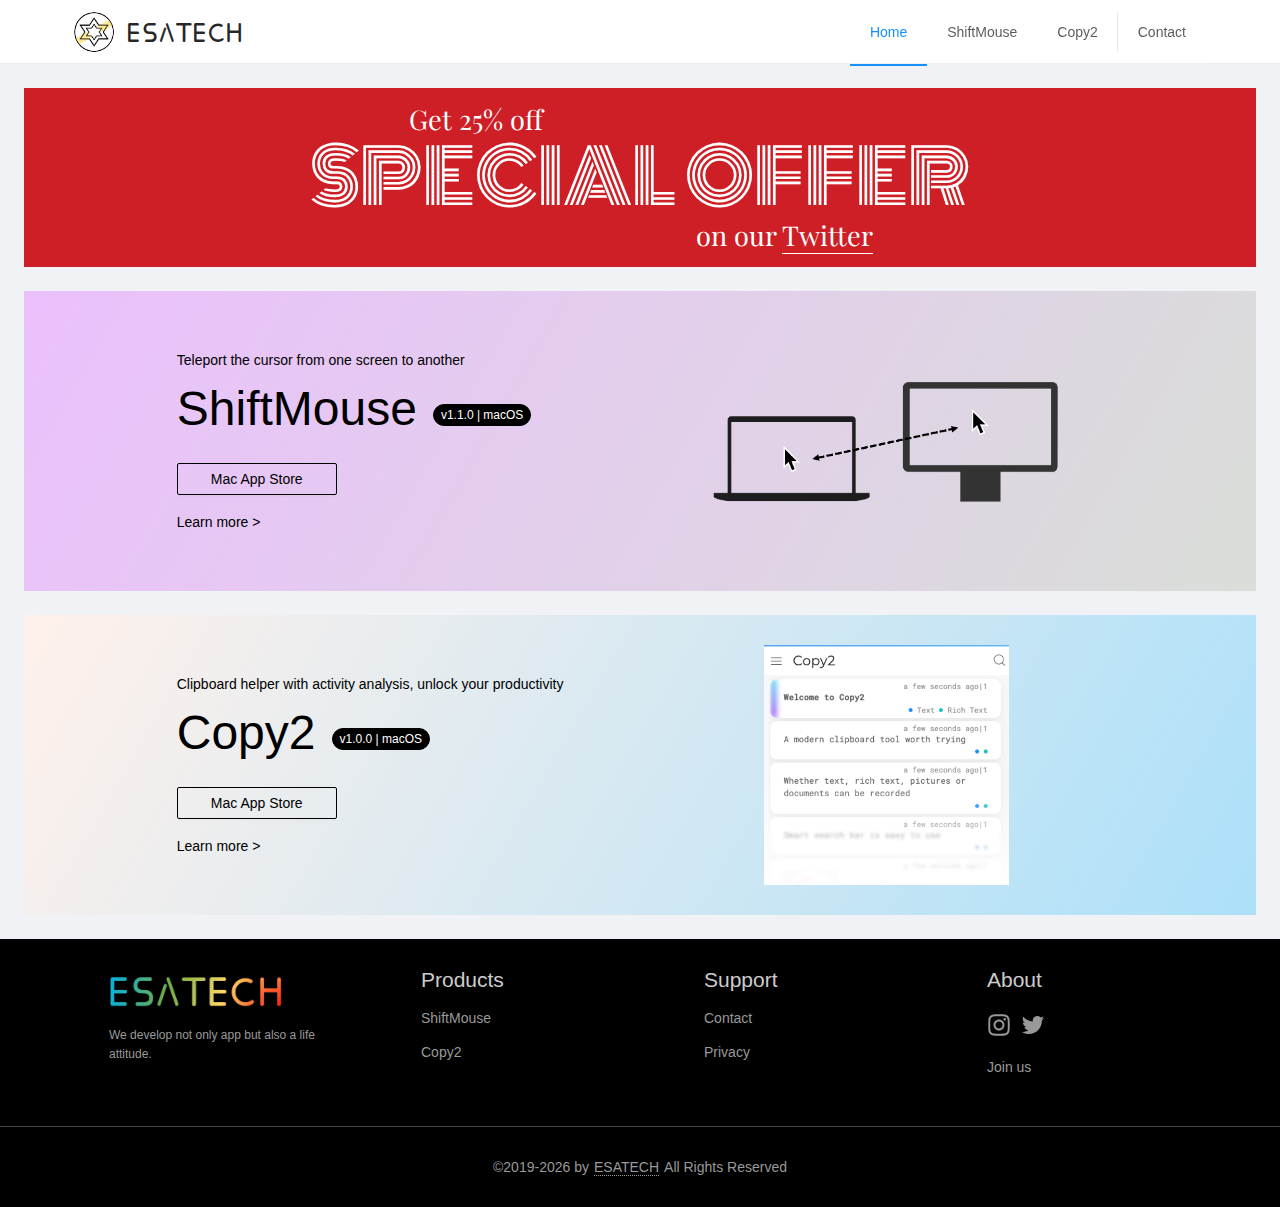
==== commit f2860004: "auto build" ====
--- a/index.html
+++ b/index.html
@@ -17,7 +17,7 @@
     </script>
     </head>
   <body>
-    <div id="root"><section class="ant-layout"><header class="ant-layout-header header___1Z92M"><div class="container___3xRsc"><span class="ant-avatar logo___kH473 ant-avatar-lg ant-avatar-circle ant-avatar-image"><img src="[data-uri]"/></span><h1 class="logoText___2MVs7">ESATECH</h1><ul class="ant-menu menu___3fMWW ant-menu-light ant-menu-root ant-menu-horizontal" role="menu"><li class="ant-menu-submenu ant-menu-submenu-horizontal ant-menu-overflowed-submenu" style="display:none" role="menuitem"><div class="ant-menu-submenu-title" role="button" aria-expanded="false" aria-haspopup="true"><span>···</span><i class="ant-menu-submenu-arrow"></i></div></li><li class="ant-menu-item ant-menu-item-only-child ant-menu-item-selected" role="menuitem"><a href="/">Home</a></li><li class="ant-menu-submenu ant-menu-submenu-horizontal ant-menu-overflowed-submenu" style="display:none" role="menuitem"><div class="ant-menu-submenu-title" role="button" aria-expanded="false" aria-haspopup="true"><span>···</span><i class="ant-menu-submenu-arrow"></i></div></li><li class="ant-menu-item ant-menu-item-only-child" role="menuitem"><a href="/app/ShiftMouse">ShiftMouse</a></li><li class="ant-menu-submenu ant-menu-submenu-horizontal ant-menu-overflowed-submenu" style="display:none" role="menuitem"><div class="ant-menu-submenu-title" role="button" aria-expanded="false" aria-haspopup="true"><span>···</span><i class="ant-menu-submenu-arrow"></i></div></li><li class="ant-menu-item splitItem___38Ylj ant-menu-item-only-child" role="menuitem"><a href="/app/Copy2">Copy2</a></li><li class="ant-menu-submenu ant-menu-submenu-horizontal ant-menu-overflowed-submenu" style="display:none" role="menuitem"><div class="ant-menu-submenu-title" role="button" aria-expanded="false" aria-haspopup="true"><span>···</span><i class="ant-menu-submenu-arrow"></i></div></li><li class="ant-menu-item ant-menu-item-only-child" role="menuitem"><a href="/contact">Contact</a></li><li class="ant-menu-submenu ant-menu-submenu-horizontal ant-menu-overflowed-submenu" style="visibility:hidden;position:absolute" role="menuitem"><div class="ant-menu-submenu-title" role="button" aria-expanded="false" aria-haspopup="true"><span>···</span><i class="ant-menu-submenu-arrow"></i></div></li></ul></div></header><main class="ant-layout-content" style="margin-top:64px"><div><div class="container___3xRsc content___22hUj"><div class="box___q2-r1"><p class="text-1___2Z-SQ">Get 25% off</p><p class="title___3ByK3">Special Offer</p><p class="text-2___844mL">on our<!-- --> <a href="https://twitter.com/esatech_app" target="_blank">Twitter</a></p></div></div><div class="container___3xRsc content___22hUj"><div><div class="banner-box___3hjVy box1___1a4L_"><div style="text-align:left;color:#000;position:relative;overflow:hidden;height:100%"><div class="ant-row" style="height:100%;margin:0 10%"><div style="height:100%;display:flex" class="ant-col ant-col-12"><div style="margin:auto 6%"><div>Teleport the cursor from one screen to another</div><div style="width:100%;overflow:hidden"><div style="font-size:3rem;float:left"><span>ShiftMouse</span></div><div style="float:left;margin-top:2rem;margin-left:1rem"><span class="ant-tag tag___1kNsg">v1.1.0<!-- --> | macOS</span></div></div><div><span style="font-weight:bold;font-size:1.2rem">$11.99</span></div><div style="margin-top:1rem"><button type="button" class="ant-btn button-buy___HQk3R ant-btn-background-ghost"><span>BUY NOW</span></button></div><div style="margin-top:1rem"><a class="link-buy___3of18" href="/app/ShiftMouse">Learn more &gt;</a></div></div></div><div style="height:100%" class="ant-col ant-col-12"><div style="height:100%;display:flex"><img src="/static/shiftmouse_banner.c5da4170.png" style="max-width:350px;max-height:140px;margin:auto"/></div></div></div></div></div><div class="banner-box___3hjVy box2___Y7BHp"><div style="text-align:left;color:#000;position:relative;overflow:hidden;height:100%"><div class="ant-row" style="height:100%;margin:0 10%"><div style="height:100%;display:flex" class="ant-col ant-col-12"><div style="margin:auto 6%"><div>Clipboard helper with activity analysis, unlock your productivity</div><div style="width:100%;overflow:hidden"><div style="font-size:3rem;float:left"><span>Copy2</span></div><div style="float:left;margin-top:2rem;margin-left:1rem"><span class="ant-tag tag___1kNsg">v1.0.0<!-- --> | macOS</span></div></div><div><span style="font-weight:bold;font-size:1.2rem">$16.99</span></div><div style="margin-top:1rem"><button type="button" class="ant-btn button-buy___HQk3R ant-btn-background-ghost"><span>BUY NOW</span></button></div><div style="margin-top:1rem"><a class="link-buy___3of18" href="/app/Copy2">Learn more &gt;</a></div></div></div><div style="height:100%" class="ant-col ant-col-12"><div style="height:100%;display:flex"><img src="/static/copy2_banner.95a9041c.png" style="max-height:15rem;margin:auto"/></div></div></div></div></div></div></div></div></main><div><footer class="ant-layout-footer footer___2ETvw"><div class="container___3xRsc"><div class="ant-row"><div class="ant-col ant-col-6 colBlock___33Qjo"><h2 class="logo___3Hrzs"><img src="/static/color-logo.94fc7982.png" class="logo___3Hrzs"/></h2><div class="slogan___275yw"><span>We develop not only app but also a life attitude.</span></div></div><div class="ant-col ant-col-6 colBlock___33Qjo"><h2 class="colBlock___33Qjo">Products</h2><div><a class="colBlock___33Qjo" href="/app/ShiftMouse">ShiftMouse</a><a class="colBlock___33Qjo" href="/app/Copy2">Copy2</a></div></div><div class="ant-col ant-col-6 colBlock___33Qjo"><h2 class="colBlock___33Qjo">Support</h2><div><a class="colBlock___33Qjo" href="/contact">Contact</a><a class="colBlock___33Qjo" href="/policy/privacy">Privacy</a></div></div><div class="ant-col ant-col-6 colBlock___33Qjo"><h2 class="colBlock___33Qjo">About</h2><div><div class="colBlock___33Qjo social-link___yz9YC" style="font-size:1.5rem"><a target="_blank" href="https://www.instagram.com/esatech.app/"><span role="img" aria-label="instagram" class="anticon anticon-instagram"><svg viewBox="64 64 896 896" focusable="false" class="" data-icon="instagram" width="1em" height="1em" fill="currentColor" aria-hidden="true"><path d="M512 306.9c-113.5 0-205.1 91.6-205.1 205.1S398.5 717.1 512 717.1 717.1 625.5 717.1 512 625.5 306.9 512 306.9zm0 338.4c-73.4 0-133.3-59.9-133.3-133.3S438.6 378.7 512 378.7 645.3 438.6 645.3 512 585.4 645.3 512 645.3zm213.5-394.6c-26.5 0-47.9 21.4-47.9 47.9s21.4 47.9 47.9 47.9 47.9-21.3 47.9-47.9a47.84 47.84 0 00-47.9-47.9zM911.8 512c0-55.2.5-109.9-2.6-165-3.1-64-17.7-120.8-64.5-167.6-46.9-46.9-103.6-61.4-167.6-64.5-55.2-3.1-109.9-2.6-165-2.6-55.2 0-109.9-.5-165 2.6-64 3.1-120.8 17.7-167.6 64.5C132.6 226.3 118.1 283 115 347c-3.1 55.2-2.6 109.9-2.6 165s-.5 109.9 2.6 165c3.1 64 17.7 120.8 64.5 167.6 46.9 46.9 103.6 61.4 167.6 64.5 55.2 3.1 109.9 2.6 165 2.6 55.2 0 109.9.5 165-2.6 64-3.1 120.8-17.7 167.6-64.5 46.9-46.9 61.4-103.6 64.5-167.6 3.2-55.1 2.6-109.8 2.6-165zm-88 235.8c-7.3 18.2-16.1 31.8-30.2 45.8-14.1 14.1-27.6 22.9-45.8 30.2C695.2 844.7 570.3 840 512 840c-58.3 0-183.3 4.7-235.9-16.1-18.2-7.3-31.8-16.1-45.8-30.2-14.1-14.1-22.9-27.6-30.2-45.8C179.3 695.2 184 570.3 184 512c0-58.3-4.7-183.3 16.1-235.9 7.3-18.2 16.1-31.8 30.2-45.8s27.6-22.9 45.8-30.2C328.7 179.3 453.7 184 512 184s183.3-4.7 235.9 16.1c18.2 7.3 31.8 16.1 45.8 30.2 14.1 14.1 22.9 27.6 30.2 45.8C844.7 328.7 840 453.7 840 512c0 58.3 4.7 183.2-16.2 235.8z"></path></svg></span></a><a target="_blank" href="https://twitter.com/esatech_app"><span role="img" aria-label="twitter" class="anticon anticon-twitter"><svg viewBox="64 64 896 896" focusable="false" class="" data-icon="twitter" width="1em" height="1em" fill="currentColor" aria-hidden="true"><path d="M928 254.3c-30.6 13.2-63.9 22.7-98.2 26.4a170.1 170.1 0 0075-94 336.64 336.64 0 01-108.2 41.2A170.1 170.1 0 00672 174c-94.5 0-170.5 76.6-170.5 170.6 0 13.2 1.6 26.4 4.2 39.1-141.5-7.4-267.7-75-351.6-178.5a169.32 169.32 0 00-23.2 86.1c0 59.2 30.1 111.4 76 142.1a172 172 0 01-77.1-21.7v2.1c0 82.9 58.6 151.6 136.7 167.4a180.6 180.6 0 01-44.9 5.8c-11.1 0-21.6-1.1-32.2-2.6C211 652 273.9 701.1 348.8 702.7c-58.6 45.9-132 72.9-211.7 72.9-14.3 0-27.5-.5-41.2-2.1C171.5 822 261.2 850 357.8 850 671.4 850 843 590.2 843 364.7c0-7.4 0-14.8-.5-22.2 33.2-24.3 62.3-54.4 85.5-88.2z"></path></svg></span></a></div><a class="colBlock___33Qjo" href="/careers">Join us</a></div></div></div></div></footer><div class="copyrightWrapper___2YLC0"><div class="container___3xRsc"><span class="copyright___2c8dn">©2019-<!-- -->2020<!-- --> by<a href="https://esatech.app" target="_blank" class="copyrightLink___25-hI">ESATECH</a>All Rights Reserved</span></div></div></div></section></div>
+    <div id="root"><section class="ant-layout"><header class="ant-layout-header header___1Z92M"><div class="container___3xRsc"><span class="ant-avatar logo___kH473 ant-avatar-lg ant-avatar-circle ant-avatar-image"><img src="[data-uri]"/></span><h1 class="logoText___2MVs7">ESATECH</h1><ul class="ant-menu menu___3fMWW ant-menu-light ant-menu-root ant-menu-horizontal" role="menu"><li class="ant-menu-submenu ant-menu-submenu-horizontal ant-menu-overflowed-submenu" style="display:none" role="menuitem"><div class="ant-menu-submenu-title" role="button" aria-expanded="false" aria-haspopup="true"><span>···</span><i class="ant-menu-submenu-arrow"></i></div></li><li class="ant-menu-item ant-menu-item-only-child ant-menu-item-selected" role="menuitem"><a href="/">Home</a></li><li class="ant-menu-submenu ant-menu-submenu-horizontal ant-menu-overflowed-submenu" style="display:none" role="menuitem"><div class="ant-menu-submenu-title" role="button" aria-expanded="false" aria-haspopup="true"><span>···</span><i class="ant-menu-submenu-arrow"></i></div></li><li class="ant-menu-item ant-menu-item-only-child" role="menuitem"><a href="/app/ShiftMouse">ShiftMouse</a></li><li class="ant-menu-submenu ant-menu-submenu-horizontal ant-menu-overflowed-submenu" style="display:none" role="menuitem"><div class="ant-menu-submenu-title" role="button" aria-expanded="false" aria-haspopup="true"><span>···</span><i class="ant-menu-submenu-arrow"></i></div></li><li class="ant-menu-item splitItem___38Ylj ant-menu-item-only-child" role="menuitem"><a href="/app/Copy2">Copy2</a></li><li class="ant-menu-submenu ant-menu-submenu-horizontal ant-menu-overflowed-submenu" style="display:none" role="menuitem"><div class="ant-menu-submenu-title" role="button" aria-expanded="false" aria-haspopup="true"><span>···</span><i class="ant-menu-submenu-arrow"></i></div></li><li class="ant-menu-item ant-menu-item-only-child" role="menuitem"><a href="/contact">Contact</a></li><li class="ant-menu-submenu ant-menu-submenu-horizontal ant-menu-overflowed-submenu" style="visibility:hidden;position:absolute" role="menuitem"><div class="ant-menu-submenu-title" role="button" aria-expanded="false" aria-haspopup="true"><span>···</span><i class="ant-menu-submenu-arrow"></i></div></li></ul></div></header><main class="ant-layout-content" style="margin-top:64px"><div><div class="container___3xRsc content___22hUj"><div class="box___q2-r1"><p class="text-1___2Z-SQ">Get 25% off</p><p class="title___3ByK3">Special Offer</p><p class="text-2___844mL">on our<!-- --> <a href="https://twitter.com/esatech_app" target="_blank">Twitter</a></p></div></div><div class="container___3xRsc content___22hUj"><div><div class="banner-box___3hjVy box1___1a4L_"><div style="text-align:left;color:#000;position:relative;overflow:hidden;height:100%"><div class="ant-row" style="height:100%;margin:0 10%"><div style="height:100%;display:flex" class="ant-col ant-col-12"><div style="margin:auto 6%"><div>Teleport the cursor from one screen to another</div><div style="width:100%;overflow:hidden"><div style="font-size:3rem;float:left"><span>ShiftMouse</span></div><div style="float:left;margin-top:2rem;margin-left:1rem"><span class="ant-tag tag___1kNsg">v1.1.0<!-- --> | macOS</span></div></div><div style="margin-top:1rem"><a href="https://apps.apple.com/us/app/shiftmouse-cursor-teleporter/id1492914887" class="ant-btn button-buy___HQk3R ant-btn-background-ghost"><span>Mac App Store</span></a></div><div style="margin-top:1rem"><a class="link-buy___3of18" href="/app/ShiftMouse">Learn more <!-- -->&gt;</a></div></div></div><div style="height:100%" class="ant-col ant-col-12"><div style="height:100%;display:flex"><img src="/static/shiftmouse_banner.c5da4170.png" style="max-width:350px;max-height:140px;margin:auto"/></div></div></div></div></div><div class="banner-box___3hjVy box2___Y7BHp"><div style="text-align:left;color:#000;position:relative;overflow:hidden;height:100%"><div class="ant-row" style="height:100%;margin:0 10%"><div style="height:100%;display:flex" class="ant-col ant-col-12"><div style="margin:auto 6%"><div>Clipboard helper with activity analysis, unlock your productivity</div><div style="width:100%;overflow:hidden"><div style="font-size:3rem;float:left"><span>Copy2</span></div><div style="float:left;margin-top:2rem;margin-left:1rem"><span class="ant-tag tag___1kNsg">v1.0.0<!-- --> | macOS</span></div></div><div style="margin-top:1rem"><a href="https://apps.apple.com/us/app/copy2-clipboard-manager/id1526991970" class="ant-btn button-buy___HQk3R ant-btn-background-ghost"><span>Mac App Store</span></a></div><div style="margin-top:1rem"><a class="link-buy___3of18" href="/app/Copy2">Learn more <!-- -->&gt;</a></div></div></div><div style="height:100%" class="ant-col ant-col-12"><div style="height:100%;display:flex"><img src="/static/copy2_banner.95a9041c.png" style="max-height:15rem;margin:auto"/></div></div></div></div></div></div></div></div></main><div><footer class="ant-layout-footer footer___2ETvw"><div class="container___3xRsc"><div class="ant-row"><div class="ant-col ant-col-6 colBlock___33Qjo"><h2 class="logo___3Hrzs"><img src="/static/color-logo.94fc7982.png" class="logo___3Hrzs"/></h2><div class="slogan___275yw"><span>We develop not only app but also a life attitude.</span></div></div><div class="ant-col ant-col-6 colBlock___33Qjo"><h2 class="colBlock___33Qjo">Products</h2><div><a class="colBlock___33Qjo" href="/app/ShiftMouse">ShiftMouse</a><a class="colBlock___33Qjo" href="/app/Copy2">Copy2</a></div></div><div class="ant-col ant-col-6 colBlock___33Qjo"><h2 class="colBlock___33Qjo">Support</h2><div><a class="colBlock___33Qjo" href="/contact">Contact</a><a class="colBlock___33Qjo" href="/policy/privacy">Privacy</a></div></div><div class="ant-col ant-col-6 colBlock___33Qjo"><h2 class="colBlock___33Qjo">About</h2><div><div class="colBlock___33Qjo social-link___yz9YC" style="font-size:1.5rem"><a target="_blank" href="https://www.instagram.com/esatech.app/"><span role="img" aria-label="instagram" class="anticon anticon-instagram"><svg viewBox="64 64 896 896" focusable="false" class="" data-icon="instagram" width="1em" height="1em" fill="currentColor" aria-hidden="true"><path d="M512 306.9c-113.5 0-205.1 91.6-205.1 205.1S398.5 717.1 512 717.1 717.1 625.5 717.1 512 625.5 306.9 512 306.9zm0 338.4c-73.4 0-133.3-59.9-133.3-133.3S438.6 378.7 512 378.7 645.3 438.6 645.3 512 585.4 645.3 512 645.3zm213.5-394.6c-26.5 0-47.9 21.4-47.9 47.9s21.4 47.9 47.9 47.9 47.9-21.3 47.9-47.9a47.84 47.84 0 00-47.9-47.9zM911.8 512c0-55.2.5-109.9-2.6-165-3.1-64-17.7-120.8-64.5-167.6-46.9-46.9-103.6-61.4-167.6-64.5-55.2-3.1-109.9-2.6-165-2.6-55.2 0-109.9-.5-165 2.6-64 3.1-120.8 17.7-167.6 64.5C132.6 226.3 118.1 283 115 347c-3.1 55.2-2.6 109.9-2.6 165s-.5 109.9 2.6 165c3.1 64 17.7 120.8 64.5 167.6 46.9 46.9 103.6 61.4 167.6 64.5 55.2 3.1 109.9 2.6 165 2.6 55.2 0 109.9.5 165-2.6 64-3.1 120.8-17.7 167.6-64.5 46.9-46.9 61.4-103.6 64.5-167.6 3.2-55.1 2.6-109.8 2.6-165zm-88 235.8c-7.3 18.2-16.1 31.8-30.2 45.8-14.1 14.1-27.6 22.9-45.8 30.2C695.2 844.7 570.3 840 512 840c-58.3 0-183.3 4.7-235.9-16.1-18.2-7.3-31.8-16.1-45.8-30.2-14.1-14.1-22.9-27.6-30.2-45.8C179.3 695.2 184 570.3 184 512c0-58.3-4.7-183.3 16.1-235.9 7.3-18.2 16.1-31.8 30.2-45.8s27.6-22.9 45.8-30.2C328.7 179.3 453.7 184 512 184s183.3-4.7 235.9 16.1c18.2 7.3 31.8 16.1 45.8 30.2 14.1 14.1 22.9 27.6 30.2 45.8C844.7 328.7 840 453.7 840 512c0 58.3 4.7 183.2-16.2 235.8z"></path></svg></span></a><a target="_blank" href="https://twitter.com/esatech_app"><span role="img" aria-label="twitter" class="anticon anticon-twitter"><svg viewBox="64 64 896 896" focusable="false" class="" data-icon="twitter" width="1em" height="1em" fill="currentColor" aria-hidden="true"><path d="M928 254.3c-30.6 13.2-63.9 22.7-98.2 26.4a170.1 170.1 0 0075-94 336.64 336.64 0 01-108.2 41.2A170.1 170.1 0 00672 174c-94.5 0-170.5 76.6-170.5 170.6 0 13.2 1.6 26.4 4.2 39.1-141.5-7.4-267.7-75-351.6-178.5a169.32 169.32 0 00-23.2 86.1c0 59.2 30.1 111.4 76 142.1a172 172 0 01-77.1-21.7v2.1c0 82.9 58.6 151.6 136.7 167.4a180.6 180.6 0 01-44.9 5.8c-11.1 0-21.6-1.1-32.2-2.6C211 652 273.9 701.1 348.8 702.7c-58.6 45.9-132 72.9-211.7 72.9-14.3 0-27.5-.5-41.2-2.1C171.5 822 261.2 850 357.8 850 671.4 850 843 590.2 843 364.7c0-7.4 0-14.8-.5-22.2 33.2-24.3 62.3-54.4 85.5-88.2z"></path></svg></span></a></div><a class="colBlock___33Qjo" href="/careers">Join us</a></div></div></div></div></footer><div class="copyrightWrapper___2YLC0"><div class="container___3xRsc"><span class="copyright___2c8dn">©2019-<!-- -->2021<!-- --> by<a href="https://esatech.app" target="_blank" class="copyrightLink___25-hI">ESATECH</a>All Rights Reserved</span></div></div></div></section></div>
 
     <script src="https://cdn.paddle.com/paddle/paddle.js"></script>
     <script src="https://www.googletagmanager.com/gtag/js?id=UA-167443094-1"></script>
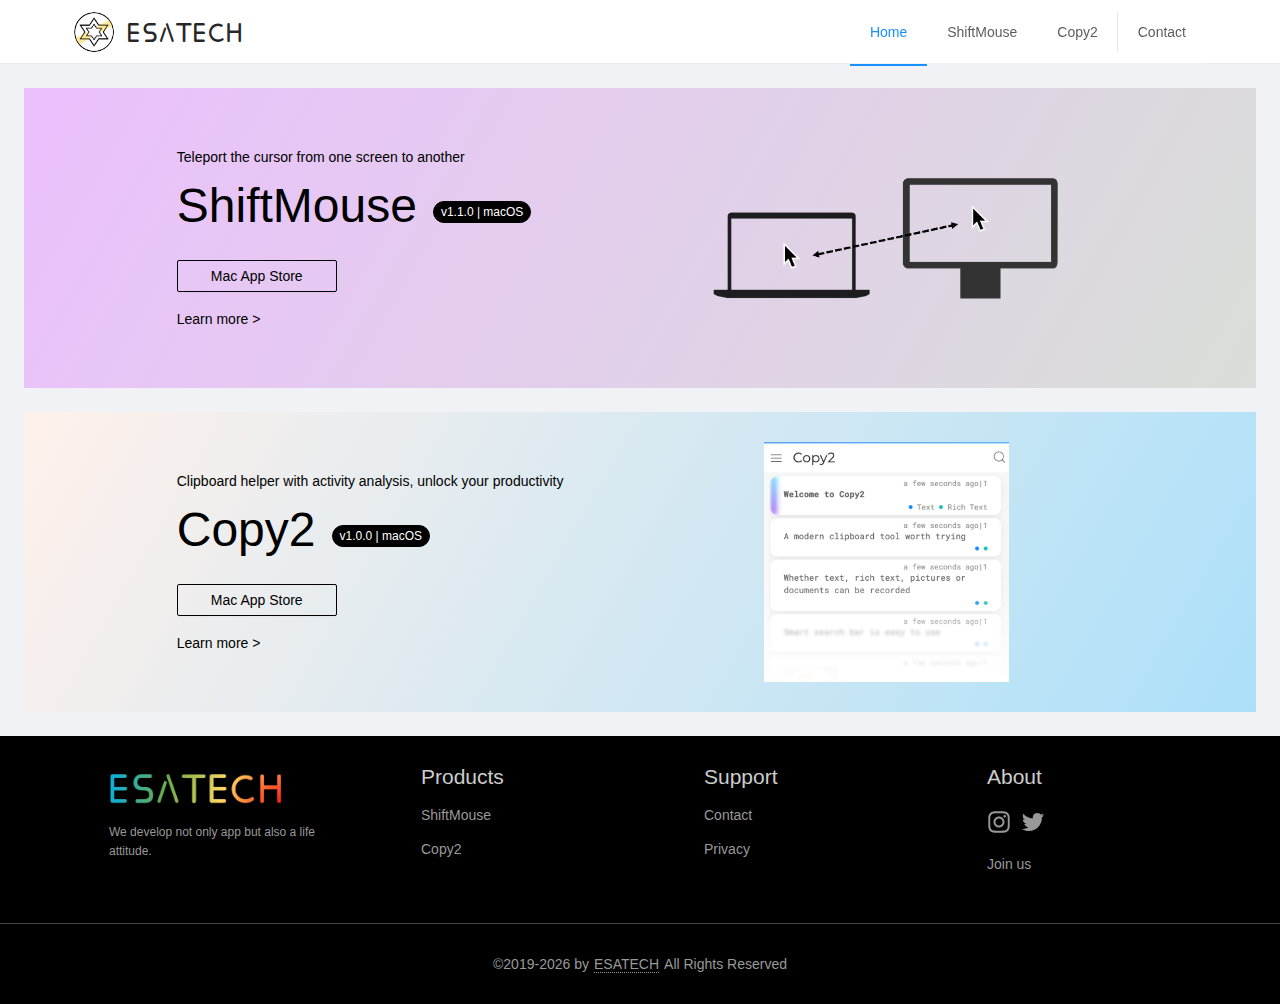
==== commit 8f5191eb: "auto build" ====
--- a/index.html
+++ b/index.html
@@ -17,7 +17,7 @@
     </script>
     </head>
   <body>
-    <div id="root"><section class="ant-layout"><header class="ant-layout-header header___1Z92M"><div class="container___3xRsc"><span class="ant-avatar logo___kH473 ant-avatar-lg ant-avatar-circle ant-avatar-image"><img src="[data-uri]"/></span><h1 class="logoText___2MVs7">ESATECH</h1><ul class="ant-menu menu___3fMWW ant-menu-light ant-menu-root ant-menu-horizontal" role="menu"><li class="ant-menu-submenu ant-menu-submenu-horizontal ant-menu-overflowed-submenu" style="display:none" role="menuitem"><div class="ant-menu-submenu-title" role="button" aria-expanded="false" aria-haspopup="true"><span>···</span><i class="ant-menu-submenu-arrow"></i></div></li><li class="ant-menu-item ant-menu-item-only-child ant-menu-item-selected" role="menuitem"><a href="/">Home</a></li><li class="ant-menu-submenu ant-menu-submenu-horizontal ant-menu-overflowed-submenu" style="display:none" role="menuitem"><div class="ant-menu-submenu-title" role="button" aria-expanded="false" aria-haspopup="true"><span>···</span><i class="ant-menu-submenu-arrow"></i></div></li><li class="ant-menu-item ant-menu-item-only-child" role="menuitem"><a href="/app/ShiftMouse">ShiftMouse</a></li><li class="ant-menu-submenu ant-menu-submenu-horizontal ant-menu-overflowed-submenu" style="display:none" role="menuitem"><div class="ant-menu-submenu-title" role="button" aria-expanded="false" aria-haspopup="true"><span>···</span><i class="ant-menu-submenu-arrow"></i></div></li><li class="ant-menu-item splitItem___38Ylj ant-menu-item-only-child" role="menuitem"><a href="/app/Copy2">Copy2</a></li><li class="ant-menu-submenu ant-menu-submenu-horizontal ant-menu-overflowed-submenu" style="display:none" role="menuitem"><div class="ant-menu-submenu-title" role="button" aria-expanded="false" aria-haspopup="true"><span>···</span><i class="ant-menu-submenu-arrow"></i></div></li><li class="ant-menu-item ant-menu-item-only-child" role="menuitem"><a href="/contact">Contact</a></li><li class="ant-menu-submenu ant-menu-submenu-horizontal ant-menu-overflowed-submenu" style="visibility:hidden;position:absolute" role="menuitem"><div class="ant-menu-submenu-title" role="button" aria-expanded="false" aria-haspopup="true"><span>···</span><i class="ant-menu-submenu-arrow"></i></div></li></ul></div></header><main class="ant-layout-content" style="margin-top:64px"><div><div class="container___3xRsc content___22hUj"><div class="box___q2-r1"><p class="text-1___2Z-SQ">Get 25% off</p><p class="title___3ByK3">Special Offer</p><p class="text-2___844mL">on our<!-- --> <a href="https://twitter.com/esatech_app" target="_blank">Twitter</a></p></div></div><div class="container___3xRsc content___22hUj"><div><div class="banner-box___3hjVy box1___1a4L_"><div style="text-align:left;color:#000;position:relative;overflow:hidden;height:100%"><div class="ant-row" style="height:100%;margin:0 10%"><div style="height:100%;display:flex" class="ant-col ant-col-12"><div style="margin:auto 6%"><div>Teleport the cursor from one screen to another</div><div style="width:100%;overflow:hidden"><div style="font-size:3rem;float:left"><span>ShiftMouse</span></div><div style="float:left;margin-top:2rem;margin-left:1rem"><span class="ant-tag tag___1kNsg">v1.1.0<!-- --> | macOS</span></div></div><div style="margin-top:1rem"><a href="https://apps.apple.com/us/app/shiftmouse-cursor-teleporter/id1492914887" class="ant-btn button-buy___HQk3R ant-btn-background-ghost"><span>Mac App Store</span></a></div><div style="margin-top:1rem"><a class="link-buy___3of18" href="/app/ShiftMouse">Learn more <!-- -->&gt;</a></div></div></div><div style="height:100%" class="ant-col ant-col-12"><div style="height:100%;display:flex"><img src="/static/shiftmouse_banner.c5da4170.png" style="max-width:350px;max-height:140px;margin:auto"/></div></div></div></div></div><div class="banner-box___3hjVy box2___Y7BHp"><div style="text-align:left;color:#000;position:relative;overflow:hidden;height:100%"><div class="ant-row" style="height:100%;margin:0 10%"><div style="height:100%;display:flex" class="ant-col ant-col-12"><div style="margin:auto 6%"><div>Clipboard helper with activity analysis, unlock your productivity</div><div style="width:100%;overflow:hidden"><div style="font-size:3rem;float:left"><span>Copy2</span></div><div style="float:left;margin-top:2rem;margin-left:1rem"><span class="ant-tag tag___1kNsg">v1.0.0<!-- --> | macOS</span></div></div><div style="margin-top:1rem"><a href="https://apps.apple.com/us/app/copy2-clipboard-manager/id1526991970" class="ant-btn button-buy___HQk3R ant-btn-background-ghost"><span>Mac App Store</span></a></div><div style="margin-top:1rem"><a class="link-buy___3of18" href="/app/Copy2">Learn more <!-- -->&gt;</a></div></div></div><div style="height:100%" class="ant-col ant-col-12"><div style="height:100%;display:flex"><img src="/static/copy2_banner.95a9041c.png" style="max-height:15rem;margin:auto"/></div></div></div></div></div></div></div></div></main><div><footer class="ant-layout-footer footer___2ETvw"><div class="container___3xRsc"><div class="ant-row"><div class="ant-col ant-col-6 colBlock___33Qjo"><h2 class="logo___3Hrzs"><img src="/static/color-logo.94fc7982.png" class="logo___3Hrzs"/></h2><div class="slogan___275yw"><span>We develop not only app but also a life attitude.</span></div></div><div class="ant-col ant-col-6 colBlock___33Qjo"><h2 class="colBlock___33Qjo">Products</h2><div><a class="colBlock___33Qjo" href="/app/ShiftMouse">ShiftMouse</a><a class="colBlock___33Qjo" href="/app/Copy2">Copy2</a></div></div><div class="ant-col ant-col-6 colBlock___33Qjo"><h2 class="colBlock___33Qjo">Support</h2><div><a class="colBlock___33Qjo" href="/contact">Contact</a><a class="colBlock___33Qjo" href="/policy/privacy">Privacy</a></div></div><div class="ant-col ant-col-6 colBlock___33Qjo"><h2 class="colBlock___33Qjo">About</h2><div><div class="colBlock___33Qjo social-link___yz9YC" style="font-size:1.5rem"><a target="_blank" href="https://www.instagram.com/esatech.app/"><span role="img" aria-label="instagram" class="anticon anticon-instagram"><svg viewBox="64 64 896 896" focusable="false" class="" data-icon="instagram" width="1em" height="1em" fill="currentColor" aria-hidden="true"><path d="M512 306.9c-113.5 0-205.1 91.6-205.1 205.1S398.5 717.1 512 717.1 717.1 625.5 717.1 512 625.5 306.9 512 306.9zm0 338.4c-73.4 0-133.3-59.9-133.3-133.3S438.6 378.7 512 378.7 645.3 438.6 645.3 512 585.4 645.3 512 645.3zm213.5-394.6c-26.5 0-47.9 21.4-47.9 47.9s21.4 47.9 47.9 47.9 47.9-21.3 47.9-47.9a47.84 47.84 0 00-47.9-47.9zM911.8 512c0-55.2.5-109.9-2.6-165-3.1-64-17.7-120.8-64.5-167.6-46.9-46.9-103.6-61.4-167.6-64.5-55.2-3.1-109.9-2.6-165-2.6-55.2 0-109.9-.5-165 2.6-64 3.1-120.8 17.7-167.6 64.5C132.6 226.3 118.1 283 115 347c-3.1 55.2-2.6 109.9-2.6 165s-.5 109.9 2.6 165c3.1 64 17.7 120.8 64.5 167.6 46.9 46.9 103.6 61.4 167.6 64.5 55.2 3.1 109.9 2.6 165 2.6 55.2 0 109.9.5 165-2.6 64-3.1 120.8-17.7 167.6-64.5 46.9-46.9 61.4-103.6 64.5-167.6 3.2-55.1 2.6-109.8 2.6-165zm-88 235.8c-7.3 18.2-16.1 31.8-30.2 45.8-14.1 14.1-27.6 22.9-45.8 30.2C695.2 844.7 570.3 840 512 840c-58.3 0-183.3 4.7-235.9-16.1-18.2-7.3-31.8-16.1-45.8-30.2-14.1-14.1-22.9-27.6-30.2-45.8C179.3 695.2 184 570.3 184 512c0-58.3-4.7-183.3 16.1-235.9 7.3-18.2 16.1-31.8 30.2-45.8s27.6-22.9 45.8-30.2C328.7 179.3 453.7 184 512 184s183.3-4.7 235.9 16.1c18.2 7.3 31.8 16.1 45.8 30.2 14.1 14.1 22.9 27.6 30.2 45.8C844.7 328.7 840 453.7 840 512c0 58.3 4.7 183.2-16.2 235.8z"></path></svg></span></a><a target="_blank" href="https://twitter.com/esatech_app"><span role="img" aria-label="twitter" class="anticon anticon-twitter"><svg viewBox="64 64 896 896" focusable="false" class="" data-icon="twitter" width="1em" height="1em" fill="currentColor" aria-hidden="true"><path d="M928 254.3c-30.6 13.2-63.9 22.7-98.2 26.4a170.1 170.1 0 0075-94 336.64 336.64 0 01-108.2 41.2A170.1 170.1 0 00672 174c-94.5 0-170.5 76.6-170.5 170.6 0 13.2 1.6 26.4 4.2 39.1-141.5-7.4-267.7-75-351.6-178.5a169.32 169.32 0 00-23.2 86.1c0 59.2 30.1 111.4 76 142.1a172 172 0 01-77.1-21.7v2.1c0 82.9 58.6 151.6 136.7 167.4a180.6 180.6 0 01-44.9 5.8c-11.1 0-21.6-1.1-32.2-2.6C211 652 273.9 701.1 348.8 702.7c-58.6 45.9-132 72.9-211.7 72.9-14.3 0-27.5-.5-41.2-2.1C171.5 822 261.2 850 357.8 850 671.4 850 843 590.2 843 364.7c0-7.4 0-14.8-.5-22.2 33.2-24.3 62.3-54.4 85.5-88.2z"></path></svg></span></a></div><a class="colBlock___33Qjo" href="/careers">Join us</a></div></div></div></div></footer><div class="copyrightWrapper___2YLC0"><div class="container___3xRsc"><span class="copyright___2c8dn">©2019-<!-- -->2021<!-- --> by<a href="https://esatech.app" target="_blank" class="copyrightLink___25-hI">ESATECH</a>All Rights Reserved</span></div></div></div></section></div>
+    <div id="root"><section class="ant-layout"><header class="ant-layout-header header___1Z92M"><div class="container___3xRsc"><span class="ant-avatar logo___kH473 ant-avatar-lg ant-avatar-circle ant-avatar-image"><img src="[data-uri]"/></span><h1 class="logoText___2MVs7">ESATECH</h1><ul class="ant-menu menu___3fMWW ant-menu-light ant-menu-root ant-menu-horizontal" role="menu"><li class="ant-menu-submenu ant-menu-submenu-horizontal ant-menu-overflowed-submenu" style="display:none" role="menuitem"><div class="ant-menu-submenu-title" role="button" aria-expanded="false" aria-haspopup="true"><span>···</span><i class="ant-menu-submenu-arrow"></i></div></li><li class="ant-menu-item ant-menu-item-only-child ant-menu-item-selected" role="menuitem"><a href="/">Home</a></li><li class="ant-menu-submenu ant-menu-submenu-horizontal ant-menu-overflowed-submenu" style="display:none" role="menuitem"><div class="ant-menu-submenu-title" role="button" aria-expanded="false" aria-haspopup="true"><span>···</span><i class="ant-menu-submenu-arrow"></i></div></li><li class="ant-menu-item ant-menu-item-only-child" role="menuitem"><a href="/app/ShiftMouse">ShiftMouse</a></li><li class="ant-menu-submenu ant-menu-submenu-horizontal ant-menu-overflowed-submenu" style="display:none" role="menuitem"><div class="ant-menu-submenu-title" role="button" aria-expanded="false" aria-haspopup="true"><span>···</span><i class="ant-menu-submenu-arrow"></i></div></li><li class="ant-menu-item splitItem___38Ylj ant-menu-item-only-child" role="menuitem"><a href="/app/Copy2">Copy2</a></li><li class="ant-menu-submenu ant-menu-submenu-horizontal ant-menu-overflowed-submenu" style="display:none" role="menuitem"><div class="ant-menu-submenu-title" role="button" aria-expanded="false" aria-haspopup="true"><span>···</span><i class="ant-menu-submenu-arrow"></i></div></li><li class="ant-menu-item ant-menu-item-only-child" role="menuitem"><a href="/contact">Contact</a></li><li class="ant-menu-submenu ant-menu-submenu-horizontal ant-menu-overflowed-submenu" style="visibility:hidden;position:absolute" role="menuitem"><div class="ant-menu-submenu-title" role="button" aria-expanded="false" aria-haspopup="true"><span>···</span><i class="ant-menu-submenu-arrow"></i></div></li></ul></div></header><main class="ant-layout-content" style="margin-top:64px"><div><div class="container___3xRsc content___22hUj"><div><div class="banner-box___3hjVy box1___1a4L_"><div style="text-align:left;color:#000;position:relative;overflow:hidden;height:100%"><div class="ant-row" style="height:100%;margin:0 10%"><div style="height:100%;display:flex" class="ant-col ant-col-12"><div style="margin:auto 6%"><div>Teleport the cursor from one screen to another</div><div style="width:100%;overflow:hidden"><div style="font-size:3rem;float:left"><span>ShiftMouse</span></div><div style="float:left;margin-top:2rem;margin-left:1rem"><span class="ant-tag tag___1kNsg">v1.1.0<!-- --> | macOS</span></div></div><div style="margin-top:1rem"><a href="https://apps.apple.com/us/app/shiftmouse-cursor-teleporter/id1492914887" class="ant-btn button-buy___HQk3R ant-btn-background-ghost"><span>Mac App Store</span></a></div><div style="margin-top:1rem"><a class="link-buy___3of18" href="/app/ShiftMouse">Learn more <!-- -->&gt;</a></div></div></div><div style="height:100%" class="ant-col ant-col-12"><div style="height:100%;display:flex"><img src="/static/shiftmouse_banner.c5da4170.png" style="max-width:350px;max-height:140px;margin:auto"/></div></div></div></div></div><div class="banner-box___3hjVy box2___Y7BHp"><div style="text-align:left;color:#000;position:relative;overflow:hidden;height:100%"><div class="ant-row" style="height:100%;margin:0 10%"><div style="height:100%;display:flex" class="ant-col ant-col-12"><div style="margin:auto 6%"><div>Clipboard helper with activity analysis, unlock your productivity</div><div style="width:100%;overflow:hidden"><div style="font-size:3rem;float:left"><span>Copy2</span></div><div style="float:left;margin-top:2rem;margin-left:1rem"><span class="ant-tag tag___1kNsg">v1.0.0<!-- --> | macOS</span></div></div><div style="margin-top:1rem"><a href="https://apps.apple.com/us/app/copy2-clipboard-manager/id1526991970" class="ant-btn button-buy___HQk3R ant-btn-background-ghost"><span>Mac App Store</span></a></div><div style="margin-top:1rem"><a class="link-buy___3of18" href="/app/Copy2">Learn more <!-- -->&gt;</a></div></div></div><div style="height:100%" class="ant-col ant-col-12"><div style="height:100%;display:flex"><img src="/static/copy2_banner.95a9041c.png" style="max-height:15rem;margin:auto"/></div></div></div></div></div></div></div></div></main><div><footer class="ant-layout-footer footer___2ETvw"><div class="container___3xRsc"><div class="ant-row"><div class="ant-col ant-col-6 colBlock___33Qjo"><h2 class="logo___3Hrzs"><img src="/static/color-logo.94fc7982.png" class="logo___3Hrzs"/></h2><div class="slogan___275yw"><span>We develop not only app but also a life attitude.</span></div></div><div class="ant-col ant-col-6 colBlock___33Qjo"><h2 class="colBlock___33Qjo">Products</h2><div><a class="colBlock___33Qjo" href="/app/ShiftMouse">ShiftMouse</a><a class="colBlock___33Qjo" href="/app/Copy2">Copy2</a></div></div><div class="ant-col ant-col-6 colBlock___33Qjo"><h2 class="colBlock___33Qjo">Support</h2><div><a class="colBlock___33Qjo" href="/contact">Contact</a><a class="colBlock___33Qjo" href="/policy/privacy">Privacy</a></div></div><div class="ant-col ant-col-6 colBlock___33Qjo"><h2 class="colBlock___33Qjo">About</h2><div><div class="colBlock___33Qjo social-link___yz9YC" style="font-size:1.5rem"><a target="_blank" href="https://www.instagram.com/esatech.app/"><span role="img" aria-label="instagram" class="anticon anticon-instagram"><svg viewBox="64 64 896 896" focusable="false" class="" data-icon="instagram" width="1em" height="1em" fill="currentColor" aria-hidden="true"><path d="M512 306.9c-113.5 0-205.1 91.6-205.1 205.1S398.5 717.1 512 717.1 717.1 625.5 717.1 512 625.5 306.9 512 306.9zm0 338.4c-73.4 0-133.3-59.9-133.3-133.3S438.6 378.7 512 378.7 645.3 438.6 645.3 512 585.4 645.3 512 645.3zm213.5-394.6c-26.5 0-47.9 21.4-47.9 47.9s21.4 47.9 47.9 47.9 47.9-21.3 47.9-47.9a47.84 47.84 0 00-47.9-47.9zM911.8 512c0-55.2.5-109.9-2.6-165-3.1-64-17.7-120.8-64.5-167.6-46.9-46.9-103.6-61.4-167.6-64.5-55.2-3.1-109.9-2.6-165-2.6-55.2 0-109.9-.5-165 2.6-64 3.1-120.8 17.7-167.6 64.5C132.6 226.3 118.1 283 115 347c-3.1 55.2-2.6 109.9-2.6 165s-.5 109.9 2.6 165c3.1 64 17.7 120.8 64.5 167.6 46.9 46.9 103.6 61.4 167.6 64.5 55.2 3.1 109.9 2.6 165 2.6 55.2 0 109.9.5 165-2.6 64-3.1 120.8-17.7 167.6-64.5 46.9-46.9 61.4-103.6 64.5-167.6 3.2-55.1 2.6-109.8 2.6-165zm-88 235.8c-7.3 18.2-16.1 31.8-30.2 45.8-14.1 14.1-27.6 22.9-45.8 30.2C695.2 844.7 570.3 840 512 840c-58.3 0-183.3 4.7-235.9-16.1-18.2-7.3-31.8-16.1-45.8-30.2-14.1-14.1-22.9-27.6-30.2-45.8C179.3 695.2 184 570.3 184 512c0-58.3-4.7-183.3 16.1-235.9 7.3-18.2 16.1-31.8 30.2-45.8s27.6-22.9 45.8-30.2C328.7 179.3 453.7 184 512 184s183.3-4.7 235.9 16.1c18.2 7.3 31.8 16.1 45.8 30.2 14.1 14.1 22.9 27.6 30.2 45.8C844.7 328.7 840 453.7 840 512c0 58.3 4.7 183.2-16.2 235.8z"></path></svg></span></a><a target="_blank" href="https://twitter.com/esatech_app"><span role="img" aria-label="twitter" class="anticon anticon-twitter"><svg viewBox="64 64 896 896" focusable="false" class="" data-icon="twitter" width="1em" height="1em" fill="currentColor" aria-hidden="true"><path d="M928 254.3c-30.6 13.2-63.9 22.7-98.2 26.4a170.1 170.1 0 0075-94 336.64 336.64 0 01-108.2 41.2A170.1 170.1 0 00672 174c-94.5 0-170.5 76.6-170.5 170.6 0 13.2 1.6 26.4 4.2 39.1-141.5-7.4-267.7-75-351.6-178.5a169.32 169.32 0 00-23.2 86.1c0 59.2 30.1 111.4 76 142.1a172 172 0 01-77.1-21.7v2.1c0 82.9 58.6 151.6 136.7 167.4a180.6 180.6 0 01-44.9 5.8c-11.1 0-21.6-1.1-32.2-2.6C211 652 273.9 701.1 348.8 702.7c-58.6 45.9-132 72.9-211.7 72.9-14.3 0-27.5-.5-41.2-2.1C171.5 822 261.2 850 357.8 850 671.4 850 843 590.2 843 364.7c0-7.4 0-14.8-.5-22.2 33.2-24.3 62.3-54.4 85.5-88.2z"></path></svg></span></a></div><a class="colBlock___33Qjo" href="/careers">Join us</a></div></div></div></div></footer><div class="copyrightWrapper___2YLC0"><div class="container___3xRsc"><span class="copyright___2c8dn">©2019-<!-- -->2021<!-- --> by<a href="https://esatech.app" target="_blank" class="copyrightLink___25-hI">ESATECH</a>All Rights Reserved</span></div></div></div></section></div>
 
     <script src="https://cdn.paddle.com/paddle/paddle.js"></script>
     <script src="https://www.googletagmanager.com/gtag/js?id=UA-167443094-1"></script>
